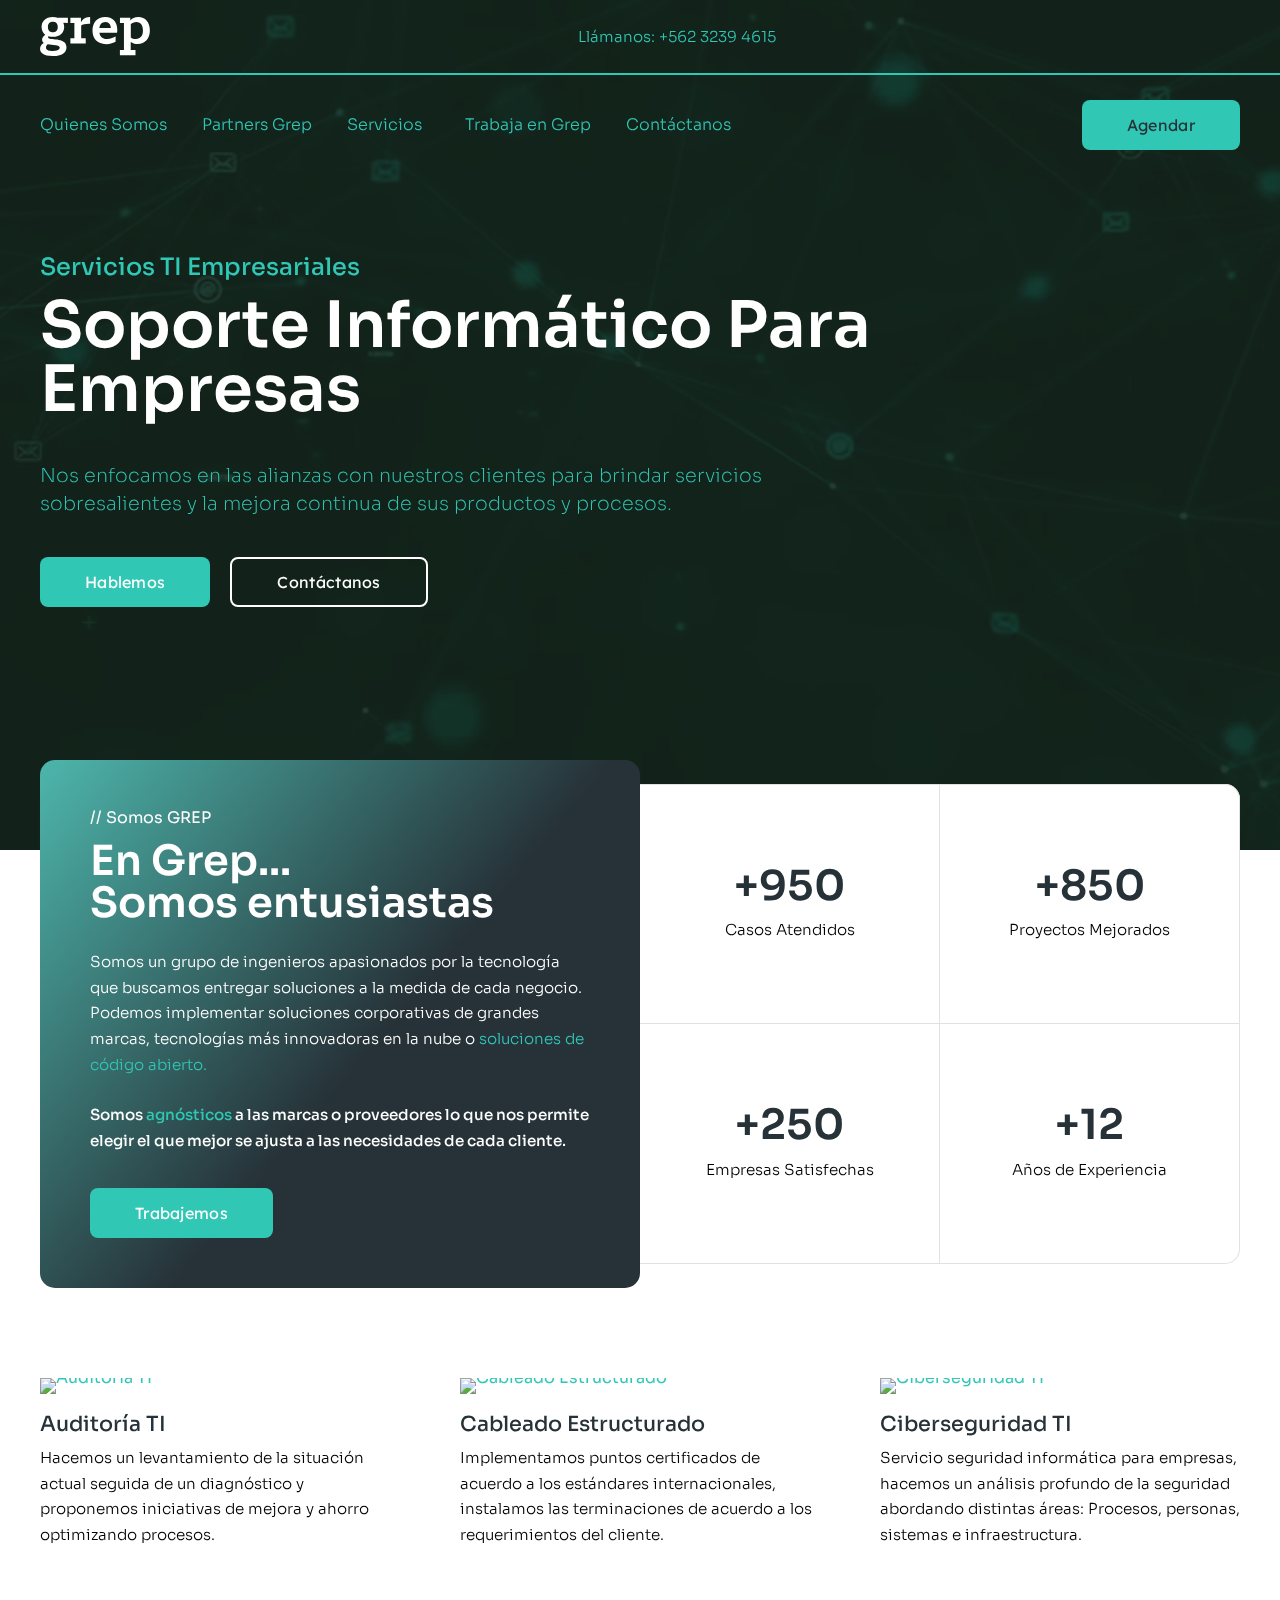
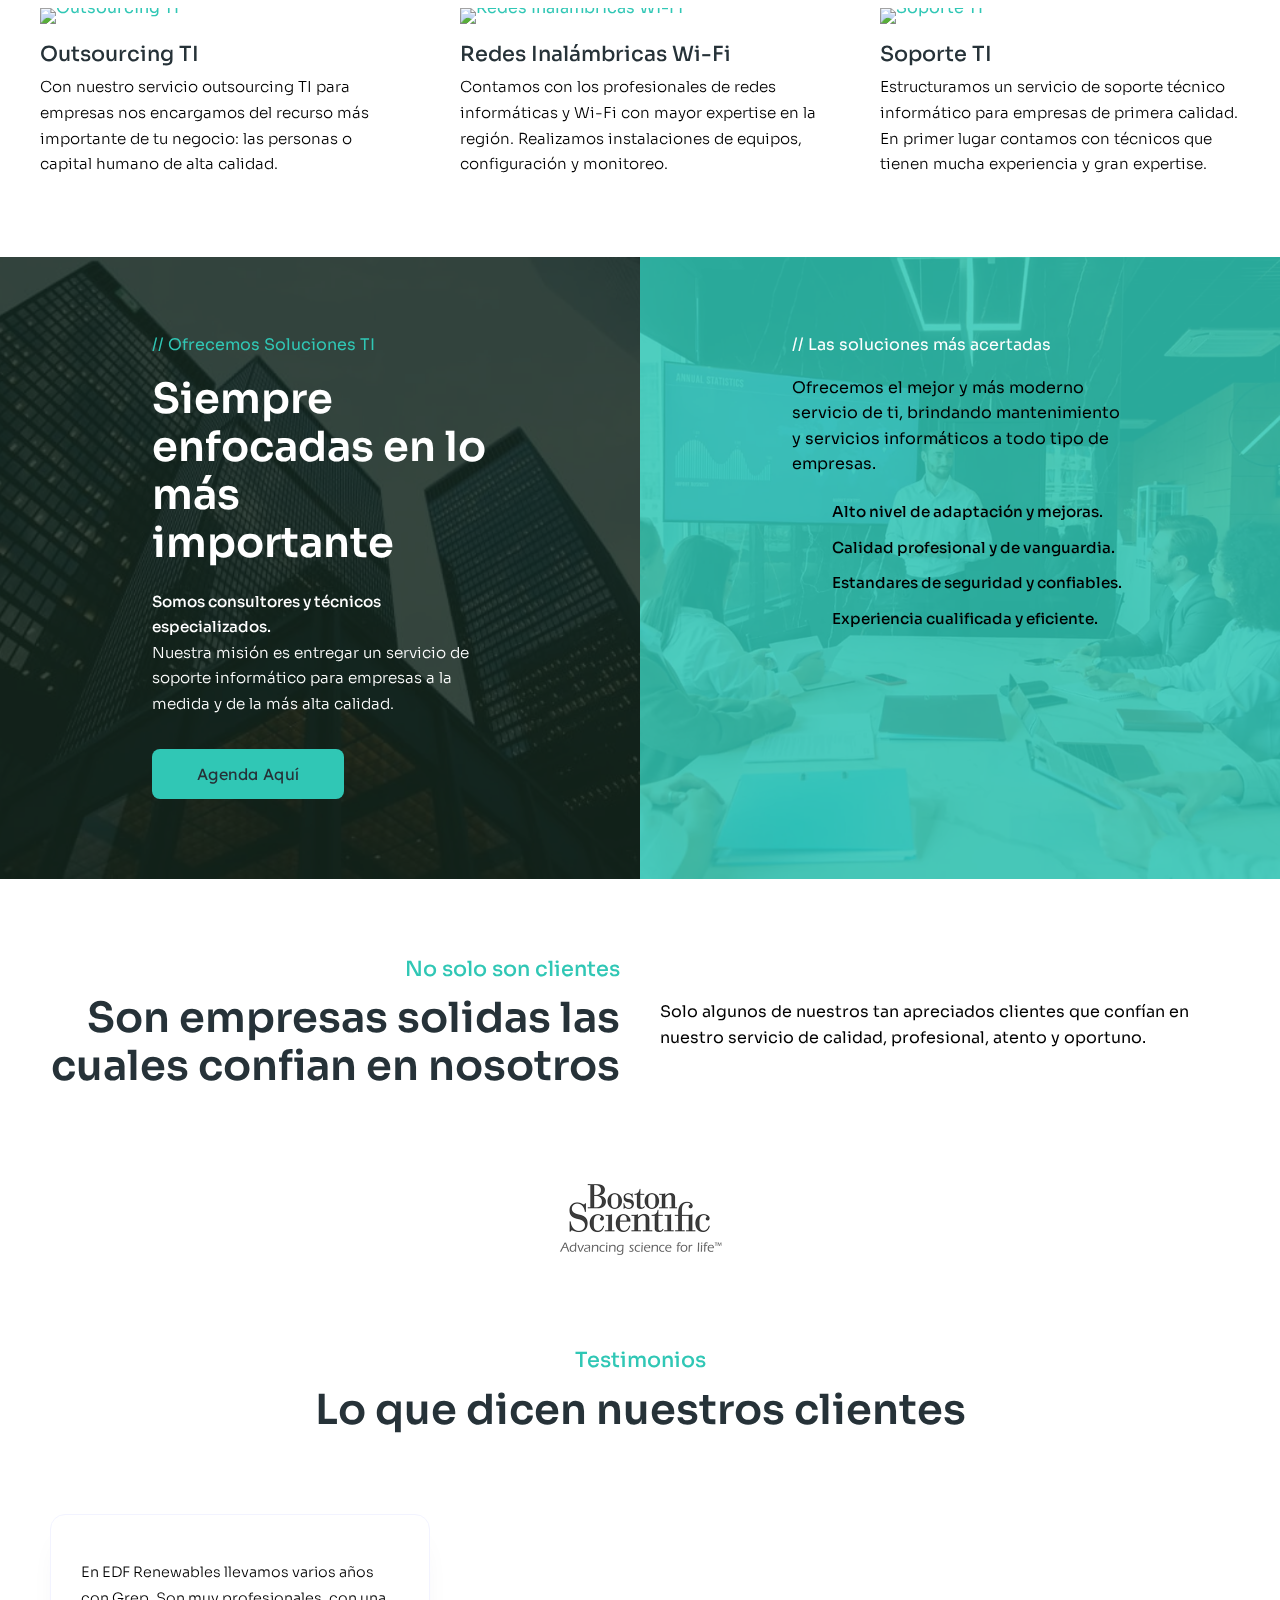
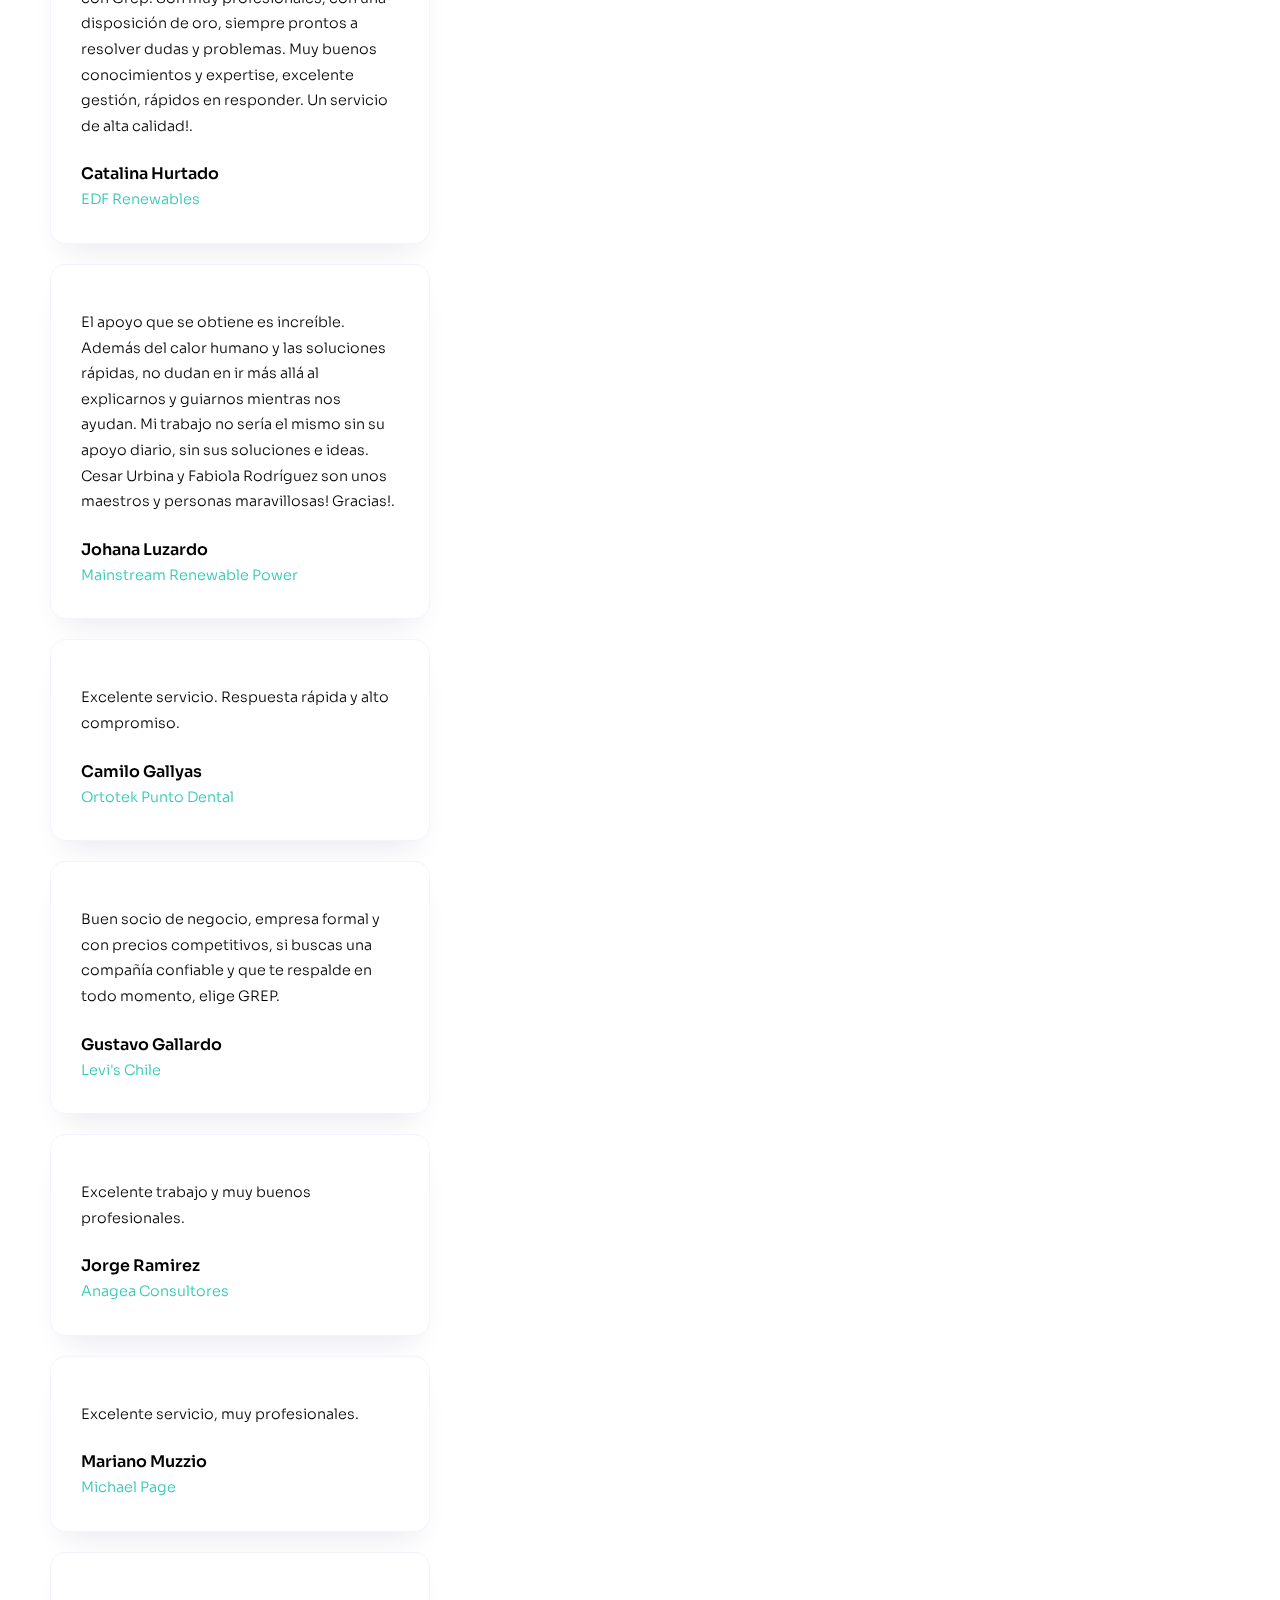
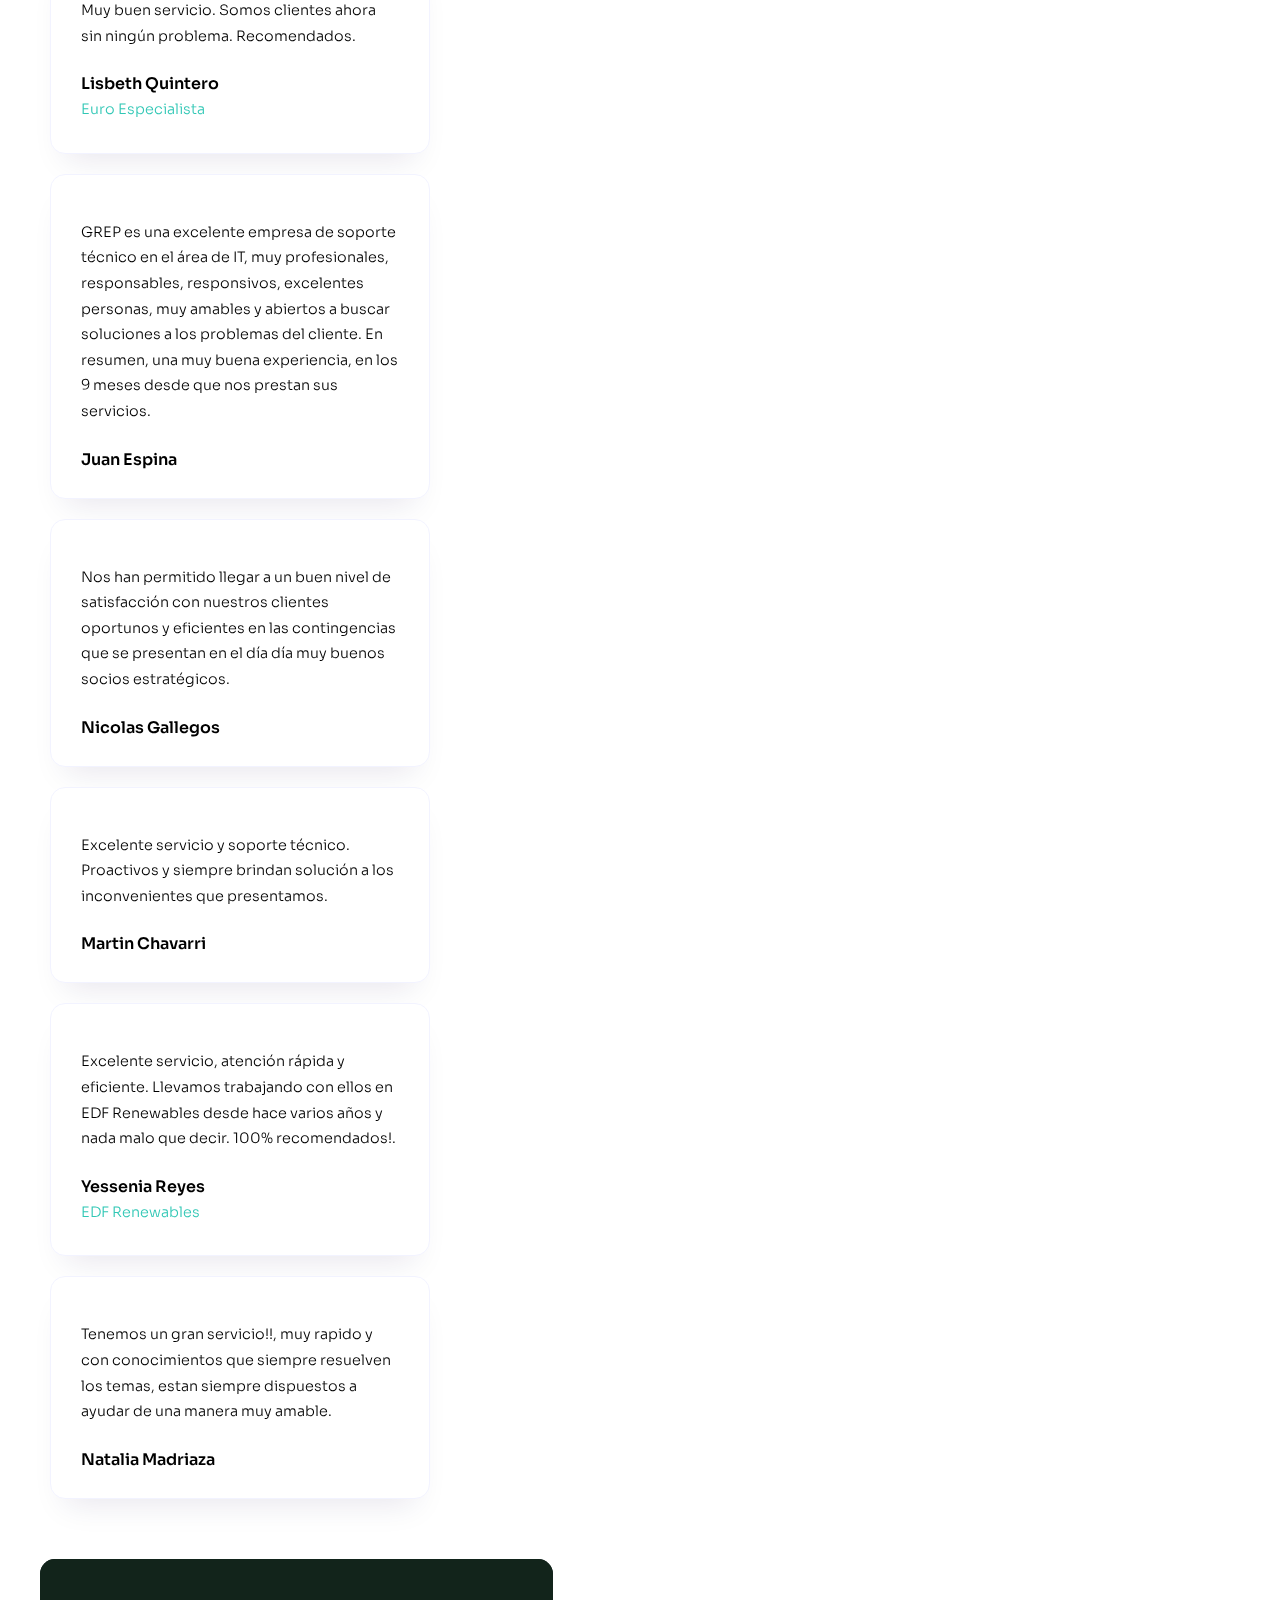
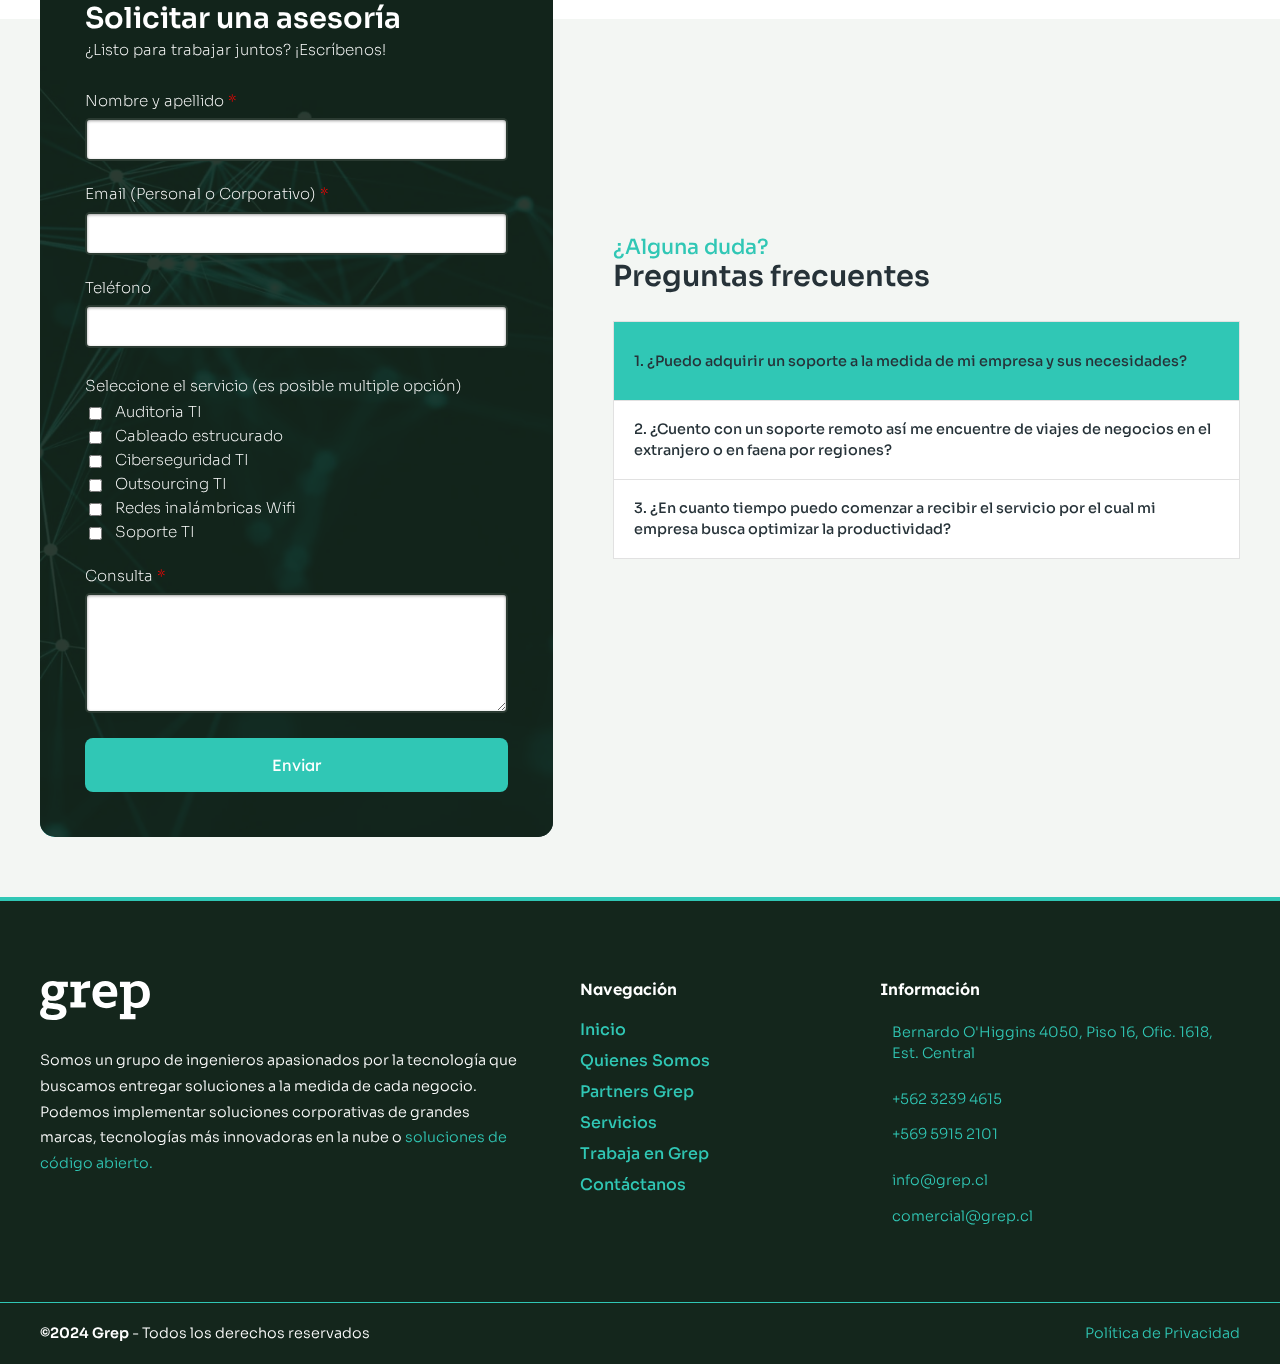
==== index.html @ 0ece396f "Test navbar mob" ====
<!DOCTYPE html>
<html lang="es">

<head>
  <meta charset="UTF-8">
  <meta name="viewport" content="width=device-width, initial-scale=1.0">
  <title>Grep - Servicios TI | Soporte informático para empresas</title>
  <meta name="description" content="">
  <meta name="keywords" content="">
  <link rel="icon" href="./img/favico.png" type="image/x-icon">
  <link rel="shortcut icon" href="./img/favico.png" type="image/x-icon">
  <!-- font-awesome-cdn -->
  <link rel="stylesheet" href="https://cdnjs.cloudflare.com/ajax/libs/font-awesome/6.5.2/css/all.min.css"
    integrity="sha512-SnH5WK+bZxgPHs44uWIX+LLJAJ9/2PkPKZ5QiAj6Ta86w+fsb2TkcmfRyVX3pBnMFcV7oQPJkl9QevSCWr3W6A=="
    crossorigin="anonymous" referrerpolicy="no-referrer" />
  <!-- purecounter-cdn -->
  <script src="https://cdn.jsdelivr.net/npm/@srexi/purecounterjs/dist/purecounter_vanilla.js"></script>
  <!-- swiper-cdn -->
  <link rel="stylesheet" href="https://cdn.jsdelivr.net/npm/swiper@11/swiper-bundle.min.css" />
  <script src="https://cdn.jsdelivr.net/npm/swiper@11/swiper-bundle.min.js"></script>
  <!-- css -->
  <link rel="stylesheet" href="./style/style.css">
  <!-- Cascading grid layout library -->
  <script defer src="./js/masonry.pkgd.min.js"></script>
  <!-- script -->
  <script defer src="./js/script.js"></script>
</head>

<body>
  <div class="nav-bar-wrapper-mobile">
    <div class="nav-bar-row-a">
      <div class="nav-bar-row-subwrapper">
        <a class="header-logo-wrapper" href="./index.html"><img class="header-logo-img" src="./img/logo-grep-w.svg" alt="logo grep"></a>
        <button class="hamb-link" onclick="toggleNavBar(this)">
          <i class="fa-solid fa-bars"></i>
        </button>
        <script type="text/javascript" src="./js/navbar.js"></script>
      </div>
      <nav id="navbarMobDeploy" class="nav-mob-deploy">
        <ul>
          <li><a class="activo" href="./index.html">Inicio</a></li>
          <li><a href="./nosotros.html">Quienes somos</a></li>
          <li><a href="./terminal.html">Terminal</a></li>
          <li><a href="./tecnologia.html">Tecnología</a></li>
          <li><a href="./servicios.html">Servicios</a></li>
          <li><a href="./clientes.html">Clientes</a></li>
          <li><a href="./contacto.html">Contacto</a></li>
        </ul>
      </nav>
    </div>
  </div>
  <div class="hero-main-bg">
    <div class="nav-bar-wrapper-desktop">
      <div class="nav-bar-row-a">
        <div class="nav-bar-row-subwrapper">
          <a class="header-logo-wrapper" href="./index.html"><img class="header-logo-img" src="./img/logo-grep-w.svg"
              alt="logo grep"></a>
          <p>Llámanos: <a href="tel:+56232394615">+562 3239 4615</a> </p>
          <div class="social-icons-wrapper">
            <a class="icon-link" href="#"><i class="social-icon-a fa-brands fa-linkedin"></i></a>
            <a class="icon-link" href="#"><i class="social-icon-a fa-brands fa-instagram"></i></a>
            <a class="icon-link" href="#"><i class="social-icon-a fa-brands fa-whatsapp"></i></a>
          </div>
        </div>
      </div>
      <div class="nav-bar-row-b">
        <ul class="nav-list">
          <li class="nav-list-item"><a class="nav-list-link" href="#">Quienes Somos</a></li>
          <li class="nav-list-item"><a class="nav-list-link" href="#">Partners Grep</a></li>
          <li class="nav-list-item dropdown">
            <a class="nav-list-link" href="#">Servicios<i class="chevron-down-ico fa-solid fa-chevron-down"></i></a>
            <div class="dropdown-content">
              <a href="#">Auditoría TI</a>
              <a href="#">Cableado Esructurado</a>
              <a href="#">Outsourcing TI</a>
              <a href="#">Redes Inalámbricas Wi-Fi</a>
              <a href="#">Soporte TI</a>
              <a href="#">Seguridad TI</a>
            </div>
          </li>
          <li class="nav-list-item"><a class="nav-list-link" href="#">Trabaja en Grep</a></li>
          <li class="nav-list-item"><a class="nav-list-link" href="#">Contáctanos</a></li>
        </ul>
        <a class="button-a" href="">Agendar</a>
      </div>
    </div>
    <div class="hero-container">
      <div class="hero-content">
        <div class="title-wrapper">
          <h3 class="h3-hero-subtitle">Servicios TI Empresariales</h3>
          <h1 class="h1-hero-title">Soporte informático para empresas</h1>
        </div>
        <p class="p-hero-text">Nos enfocamos en las alianzas con nuestros clientes para brindar servicios sobresalientes
          y la mejora continua de sus productos y procesos.</p>
        <div class="hero-buttons-wrapper">
          <a class="button-b" href="#">Hablemos</a>
          <a class="button-ghost-w" href="#">Contáctanos</a>
        </div>
      </div>
    </div>
  </div>
  <div class="post-header-container">
    <div class="post-header-wrapper">
      <div class="post-header-left">
        <div class="title-wrapper">
          <h4 class="h4-white">// Somos GREP</h4>
          <h2 class="h2-white">En Grep...<br>Somos entusiastas</h2>
        </div>
        <p class="p-white">Somos un grupo de ingenieros apasionados por la tecnología que buscamos entregar soluciones a
          la medida de cada negocio. Podemos implementar soluciones corporativas de grandes marcas, tecnologías más
          innovadoras en la nube o <a href="https://es.wikipedia.org/wiki/C%C3%B3digo_abierto">soluciones de código
            abierto.</a></p>
        <p class="p-white p-bold">Somos <a href="https://es.wikipedia.org/wiki/Agnosticismo">agnósticos</a> a las marcas
          o proveedores lo que nos permite elegir el que mejor se ajusta a las necesidades de cada cliente.</p>
        <a class="button-b button-fix-margin" href="#">Trabajemos</a>
      </div>
      <div class="post-header-right-grid">
        <div class="post-header-right-item">
          <div class="counter-wrapper">
            <h2>+</h2>
            <h2 class="counter-casos">950</h2>
          </div>
          <p>Casos Atendidos</p>
        </div>
        <div class="post-header-right-item">
          <div class="counter-wrapper">
            <h2>+</h2>
            <h2 class="counter-proyectos">850</h2>
          </div>
          <p>Proyectos Mejorados</p>
        </div>
        <div class="post-header-right-item">
          <div class="counter-wrapper">
            <h2>+</h2>
            <h2 class="counter-empresas">250</h2>
          </div>
          <p>Empresas Satisfechas</p>
        </div>
        <div class="post-header-right-item">
          <div class="counter-wrapper">
            <h2>+</h2>
            <h2 class="counter-anos">12</h2>
          </div>
          <p>Años de Experiencia</p>
        </div>
      </div>
    </div>
  </div>
  <div class="base-container">
    <div class="three-col-services-grid">
      <!-- Auditoría TI -->
      <div class="three-col-card">
        <a class="img-link" href="#"><img class="tree-col-img" src="https://placehold.co/600x400@2x.png"
            alt="Auditoria TI"></a>
        <div class="three-col-card-content">
          <a class="h3-link" href="#">
            <h3>Auditoría TI</h3>
          </a>
          <p>Hacemos un levantamiento de la situación actual seguida de un diagnóstico y proponemos iniciativas de
            mejora
            y ahorro optimizando procesos.</p>
        </div>
      </div>
      <!-- Cableado Estructurado -->
      <div class="three-col-card">
        <a class="img-link" href="#"><img class="tree-col-img" src="https://placehold.co/600x400@2x.png"
            alt="Cableado Estructurado"></a>
        <div class="three-col-card-content">
          <a class="h3-link" href="#">
            <h3>Cableado Estructurado</h3>
          </a>
          <p>Implementamos puntos certificados de acuerdo a los estándares internacionales, instalamos las terminaciones
            de acuerdo a los requerimientos del cliente.</p>
        </div>
      </div>
      <!-- Ciberseguridad TI -->
      <div class="three-col-card">
        <a class="img-link" href="#"><img class="tree-col-img" src="https://placehold.co/600x400@2x.png"
            alt="Ciberseguridad TI"></a>
        <div class="three-col-card-content">
          <a class="h3-link" href="#">
            <h3>Ciberseguridad TI</h3>
          </a>
          <p>Servicio seguridad informática para empresas, hacemos un análisis profundo de la seguridad abordando
            distintas áreas: Procesos, personas, sistemas e infraestructura.</p>
        </div>
      </div>
      <!-- Outsourcing TI -->
      <div class="three-col-card">
        <a class="img-link" href="#"><img class="tree-col-img" src="https://placehold.co/600x400@2x.png"
            alt="Outsourcing TI"></a>
        <div class="three-col-card-content">
          <a class="h3-link" href="#">
            <h3>Outsourcing TI</h3>
          </a>
          <p>Con nuestro servicio outsourcing TI para empresas nos encargamos del recurso más importante de tu negocio:
            las personas o capital humano de alta calidad.</p>
        </div>
      </div>
      <!-- Redes Inalámbricas Wi-Fi -->
      <div class="three-col-card">
        <a class="img-link" href="#"><img class="tree-col-img" src="https://placehold.co/600x400@2x.png"
            alt="Redes Inalámbricas Wi-Fi"></a>
        <div class="three-col-card-content">
          <a class="h3-link" href="#">
            <h3>Redes Inalámbricas Wi-Fi</h3>
          </a>
          <p>Contamos con los profesionales de redes informáticas y Wi-Fi con mayor expertise en la región. Realizamos
            instalaciones de equipos, configuración y monitoreo.</p>
        </div>
      </div>
      <!-- Soporte TI -->
      <div class="three-col-card">
        <a class="img-link" href="#"><img class="tree-col-img" src="https://placehold.co/600x400@2x.png"
            alt="Soporte TI"></a>
        <div class="three-col-card-content">
          <a class="h3-link" href="#">
            <h3>Soporte TI</h3>
          </a>
          <p>Estructuramos un servicio de soporte técnico informático para empresas de primera calidad. En primer lugar
            contamos con técnicos que tienen mucha experiencia y gran expertise.</p>
        </div>
      </div>
    </div>
  </div>
  <div class="wide-section-container separator-updn">
    <div class="wide-section-item wide-sec-bg-a">
      <div class="wide-section-int-wrapper wide-sec-bg-color-a">
        <div class="wide-section-content-wrapper">
          <h4 class="h4-primary">// Ofrecemos Soluciones TI</h4>
          <h2 class="h2-white h2-two-lines">Siempre enfocadas en lo más importante</h2>
          <div class="wide-sec-p-wrapper">
            <p class="p-white p-bold">Somos consultores y técnicos especializados.</p>
            <p class="p-white">Nuestra misión es entregar un servicio de soporte informático para empresas a la medida y
              de la más alta calidad.</p>
          </div>
          <a class="button-a button-fix-margin" href="#">Agenda Aquí</a>
        </div>
      </div>
    </div>
    <div class="wide-section-item wide-sec-bg-b">
      <div class="wide-section-int-wrapper wide-sec-bg-color-b">
        <div class="wide-section-content-wrapper">
          <h4 class="h4-white">// Las soluciones más acertadas</h4>
          <h4 class="h4-two-lines">Ofrecemos el mejor y más moderno servicio de ti, brindando mantenimiento y servicios
            informáticos a todo
            tipo de empresas.</h4>
          <div class="list-icon-wide-sec-wrapper">
            <ul class="icon-list-wide-sec">
              <li><i class="fa-solid fa-arrow-trend-up"></i>Alto nivel de adaptación y mejoras.</li>
              <li><i class="fa-regular fa-square-check"></i>Calidad profesional y de vanguardia.</li>
              <li><i class="fa-solid fa-shield-halved"></i>Estandares de seguridad y confiables.</li>
              <li><i class="fa-solid fa-graduation-cap"></i>Experiencia cualificada y eficiente.</li>
            </ul>
          </div>
        </div>
      </div>
    </div>
  </div>
  <div class="base-container">
    <div class="title-two-col-grid">
      <div class="title-two-col-item">
        <h3 class="h3-primary">No solo son clientes</h3>
        <h2 class="h2-two-lines">Son empresas solidas las cuales confian en nosotros</h2>
      </div>
      <h4 class="h4-two-lines">Solo algunos de nuestros tan apreciados clientes que confían en nuestro servicio de
        calidad, profesional, atento y oportuno.</h4>
    </div>
    <div class="clients-carousel-wrapper">
      <div class="swiper">
        <div class="swiper-wrapper">
          <div class="swiper-slide"><a href="https://www.bostonscientific.com/es-CL/home.html" target="_blank"><img
                class="logo-carousel" src="./img/boston-scientific-logo.webp" alt="boston scientific logo"></a></div>
          <div class="swiper-slide"><a href="https://chile.edf.com/es" target="_blank"><img class="logo-carousel"
                src="./img/edf-logo.webp" alt="edf logo"></a></div>
          <div class="swiper-slide"><a href="https://www.beetrack.com/" target="_blank"><img class="logo-carousel"
                src="./img/dispatch-track-logo.webp" alt="dispatch track logo"></a></div>
          <div class="swiper-slide"><a href="https://ri.grupobiotoscana.com/" target="_blank"><img class="logo-carousel"
                src="./img/grupo-biotoscana-logo.webp" alt="grupo biotoscana logo"></a></div>
          <div class="swiper-slide"><a href="https://mainstreamrp.cl/" target="_blank"><img class="logo-carousel"
                src="./img/mainstream-logo.webp" alt="mainstream logo"></a></div>
          <div class="swiper-slide"><a href="https://www.michaelpage.cl/" target="_blank"><img class="logo-carousel"
                src="./img/michael-page-logo.webp" alt="michael page logo"></a></div>
          <div class="swiper-slide"><a href="https://www.ortotek.cl/" target="_blank"><img class="logo-carousel"
                src="./img/ortotek-logo.webp" alt="ortotek logo"></a></div>
          <div class="swiper-slide"><a href="https://www.petco.cl/" target="_blank"><img class="logo-carousel"
                src="./img/petco-logo.webp" alt="petco logo"></a></div>
        </div>
        <div class="custom-button custom-prev-button"><i class="fas fa-chevron-left"></i></div>
        <div class="custom-button custom-next-button"><i class="fas fa-chevron-right"></i></div>
      </div>
    </div>
    <div class="title-one-col-wrapper separator-dn">
      <h3 class="h3-primary">Testimonios</h3>
      <h2 class="h2-two-lines">Lo que dicen nuestros clientes</h2>
    </div>
    <div class="testimonials-grid separator-dn-spec">
      <div class="testimonials-grid-item">
        <i class="fa-solid fa-quote-right"></i>
        <p>En EDF Renewables llevamos varios años con Grep. Son muy profesionales, con una disposición de oro, siempre
          prontos a resolver dudas y problemas. Muy buenos conocimientos y expertise, excelente gestión, rápidos en
          responder. Un servicio de alta calidad!.</p>
        <div class="testimonial-name">
          <h4 class="h4-bold">Catalina Hurtado</h4>
          <p class="p-primary">EDF Renewables</p>
        </div>
      </div>
      <div class="testimonials-grid-item">
        <i class="fa-solid fa-quote-right"></i>
        <p>El apoyo que se obtiene es increíble. Además del calor humano y las soluciones rápidas, no dudan en ir más
          allá al explicarnos y guiarnos mientras nos ayudan. Mi trabajo no sería el mismo sin su apoyo diario, sin sus
          soluciones e ideas. Cesar Urbina y Fabiola Rodríguez son unos maestros y personas maravillosas! Gracias!.</p>
        <div class="testimonial-name">
          <h4 class="h4-bold">Johana Luzardo</h4>
          <p class="p-primary">Mainstream Renewable Power</p>
        </div>
      </div>
      <div class="testimonials-grid-item">
        <i class="fa-solid fa-quote-right"></i>
        <p>Excelente servicio. Respuesta rápida y alto compromiso.</p>
        <div class="testimonial-name">
          <h4 class="h4-bold">Camilo Gallyas</h4>
          <p class="p-primary">Ortotek Punto Dental</p>
        </div>
      </div>
      <div class="testimonials-grid-item">
        <i class="fa-solid fa-quote-right"></i>
        <p>Buen socio de negocio, empresa formal y con precios competitivos, si buscas una compañía confiable y que te
          respalde en todo momento, elige GREP.</p>
        <div class="testimonial-name">
          <h4 class="h4-bold">Gustavo Gallardo</h4>
          <p class="p-primary">Levi's Chile</p>
        </div>
      </div>
      <div class="testimonials-grid-item">
        <i class="fa-solid fa-quote-right"></i>
        <p>Excelente trabajo y muy buenos profesionales.</p>
        <div class="testimonial-name">
          <h4 class="h4-bold">Jorge Ramirez</h4>
          <p class="p-primary">Anagea Consultores</p>
        </div>
      </div>
      <div class="testimonials-grid-item">
        <i class="fa-solid fa-quote-right"></i>
        <p>Excelente servicio, muy profesionales.</p>
        <div class="testimonial-name">
          <h4 class="h4-bold">Mariano Muzzio</h4>
          <p class="p-primary">Michael Page</p>
        </div>
      </div>
      <div class="testimonials-grid-item">
        <i class="fa-solid fa-quote-right"></i>
        <p>Muy buen servicio. Somos clientes ahora sin ningún problema. Recomendados.</p>
        <div class="testimonial-name">
          <h4 class="h4-bold">Lisbeth Quintero</h4>
          <p class="p-primary">Euro Especialista</p>
        </div>
      </div>
      <div class="testimonials-grid-item">
        <i class="fa-solid fa-quote-right"></i>
        <p>GREP es una excelente empresa de soporte técnico en el área de IT, muy profesionales, responsables,
          responsivos, excelentes personas, muy amables y abiertos a buscar soluciones a los problemas del cliente. En
          resumen, una muy buena experiencia, en los 9 meses desde que nos prestan sus servicios.</p>
        <div class="testimonial-name">
          <h4 class="h4-bold">Juan Espina</h4>
        </div>
      </div>
      <div class="testimonials-grid-item">
        <i class="fa-solid fa-quote-right"></i>
        <p>Nos han permitido llegar a un buen nivel de satisfacción con nuestros clientes oportunos y eficientes en las
          contingencias que se presentan en el día día muy buenos socios estratégicos.</p>
        <div class="testimonial-name">
          <h4 class="h4-bold">Nicolas Gallegos</h4>
        </div>
      </div>
      <div class="testimonials-grid-item">
        <i class="fa-solid fa-quote-right"></i>
        <p>Excelente servicio y soporte técnico. Proactivos y siempre brindan solución a los inconvenientes que
          presentamos.</p>
        <div class="testimonial-name">
          <h4 class="h4-bold">Martin Chavarri</h4>
        </div>
      </div>
      <div class="testimonials-grid-item">
        <i class="fa-solid fa-quote-right"></i>
        <p>Excelente servicio, atención rápida y eficiente. Llevamos trabajando con ellos en EDF Renewables desde hace
          varios años y nada malo que decir. 100% recomendados!.</p>
        <div class="testimonial-name">
          <h4 class="h4-bold">Yessenia Reyes</h4>
          <p class="p-primary">EDF Renewables</p>
        </div>
      </div>
      <div class="testimonials-grid-item">
        <i class="fa-solid fa-quote-right"></i>
        <p>Tenemos un gran servicio!!, muy rapido y con conocimientos que siempre resuelven los temas, estan siempre
          dispuestos a ayudar de una manera muy amable.</p>
        <div class="testimonial-name">
          <h4 class="h4-bold">Natalia Madriaza</h4>
        </div>
      </div>
      <!-- <div class="testimonials-grid-item">
        <i class="fa-solid fa-quote-right"></i>
        <p>Hola! Tengo la suerte de trabajar con parte del equipo GREP en EDF Renewables y creo que es importante destacar la calidad tanto en el trabajo como la calidad humana., esta última marca la diferencia fulll. Saludos!.</p>
        <div class="testimonial-name">
          <h4 class="h4-bold">Nicole Galdames</h4>
          <p class="p-primary">EDF Renewables</p>
        </div>
      </div>
      <div class="testimonials-grid-item">
        <i class="fa-solid fa-quote-right"></i>
        <p>César Urbina ha sido de gran ayuda para nosotros, su entusiasmo y ganas de aprender acerca de Dynamics 365 ha sido de gran apoyo.</p>
        <div class="testimonial-name">
          <h4 class="h4-bold">Gabriela Jara</h4>
        </div>
      </div>
      <div class="testimonials-grid-item">
        <i class="fa-solid fa-quote-right"></i>
        <p>Servicio muy bueno y con rápido tiempo de repuesta.</p>
        <div class="testimonial-name">
          <h4 class="h4-bold">Sebastian Kriz</h4>
        </div>
      </div>
      <div class="testimonials-grid-item">
        <i class="fa-solid fa-quote-right"></i>
        <p>Soy colaboradora de EDF, tenemos un excelente servicio, siempre de muy buena disposición a ayudarnos y a resolver nuestros problemas técnicos. Gracias.</p>
        <div class="testimonial-name">
          <h4 class="h4-bold">Isabel Quinones</h4>
          <p class="p-primary">EDF Renewables</p>
        </div>
      </div>
      <div class="testimonials-grid-item">
        <i class="fa-solid fa-quote-right"></i>
        <p>Responbles y comprometidos con los clientes.</p>
        <div class="testimonial-name">
          <h4 class="h4-bold">Gledimar Montilla</h4>
        </div>
      </div>
      <div class="testimonials-grid-item">
        <i class="fa-solid fa-quote-right"></i>
        <p>Buen servicio, rapido y grata atencion.</p>
        <div class="testimonial-name">
          <h4 class="h4-bold">Yesica Silva</h4>
        </div>
      </div> -->
    </div>
  </div>
  <div class="gray-container">
    <div class="base-container-rel">
      <div class="contact-main-wrapper">
        <div class="contact-wrapper">
          <div class="contact-inner-wrapper">
            <div class="contact-form-title">
              <h2 class="h2-form-title">Solicitar una asesoría</h2>
              <p>¿Listo para trabajar juntos? ¡Escríbenos!</p>
            </div>
            <form id="indexForm" action="">
              <div class="field-wrapper">
                <label for="nombreApellidoField">Nombre y apellido <span class="span-red">*</span></label>
                <input type="text" name="nombre-apellido" id="nombreApellidoField">
              </div>
              <div class="field-wrapper">
                <label for="emailField">Email (Personal o Corporativo) <span class="span-red">*</span></label>
                <input type="text" name="email" id="emailField">
              </div>
              <div class="field-wrapper">
                <label for="telefonoField">Teléfono</label>
                <input type="text" name="telefono" id="telefonoField">
              </div>
              <div class="checkbox-main-wrapper">
                <p>Seleccione el servicio (es posible multiple opción)</p>
                <div class="checkbox-wrapper">
                  <input type="checkbox" value="Auditora TI" name="tipo-servicio" id="formServicio1">
                  <label for="formServicio1">Auditoria TI</label>
                </div>
                <div class="checkbox-wrapper">
                  <input type="checkbox" value="Cableado estrucurado" name="tipo-servicio" id="formServicio2">
                  <label for="formServicio2">Cableado estrucurado</label>
                </div>
                <div class="checkbox-wrapper">
                  <input type="checkbox" value="Ciberseguridad TI" name="tipo-servicio" id="formServicio3">
                  <label for="formServicio3">Ciberseguridad TI</label>
                </div>
                <div class="checkbox-wrapper">
                  <input type="checkbox" value="Ciberseguridad TI" name="tipo-servicio" id="formServicio4">
                  <label for="formServicio4">Outsourcing TI</label>
                </div>
                <div class="checkbox-wrapper">
                  <input type="checkbox" value="Redes inalámbricas Wifi" name="tipo-servicio" id="formServicio5">
                  <label for="formServicio5">Redes inalámbricas Wifi</label>
                </div>
                <div class="checkbox-wrapper">
                  <input type="checkbox" value="Soporte TI" name="tipo-servicio" id="formServicio6">
                  <label for="formServicio6">Soporte TI</label>
                </div>
              </div>
              <div class="field-wrapper">
                <label for="consultaField">Consulta <span class="span-red">*</span></label>
                <textarea id="consultaField" name="mensaje" rows="5"></textarea>
              </div>
              <input type="submit" value="Enviar" class="form-button">
            </form>
          </div>
        </div>
        <div class="faq-wrapper">
          <div class="faq-title-wrapper">
            <h3 class="h3-primary">¿Alguna duda? </h3>
            <h2 class="h2-form-title">Preguntas frecuentes</h2>
          </div>
          <div class="acordeon-wrapper">
            <button class="acordion-item acordion-active"><span>1. ¿Puedo adquirir un soporte a la medida de mi empresa
                y sus necesidades?</span></button>
            <div class="panel">
              <div class="panel-content">
                <p>Por supuesto, tenemos servicios ajustados a las necesidades y tamaño de casi toda empresa, desde bolsas de soporte personalizadas, hasta asignación permanente de soporte recurrente mensual, ¿Qué esperas? llena el formulario de contacto o llámanos para recibir una asesoría al respecto.</p>
              </div>
            </div>
            <button class="acordion-item"><span>2. ¿Cuento con un soporte remoto así me encuentre de viajes de negocios
                en el extranjero o en faena por regiones?</span></button>
            <div class="panel">
              <div class="panel-content">
                <p>Claro que sí, siempre y cuando dispongamos de una coordinación de ambas partes ajustando los tiempos podemos atentarle de manera remota, contamos con un equipo de profesionales especializados en diferentes áreas de soporte microinformático, redes y comunicaciones, asistencia a software, y mucho más, si tienes más dudas no pierdas tiempo y contáctanos para recibir una asesoría gratuita de como podemos ayudarte a ser mas productivo en tu negocio.</p>
              </div>
            </div>
            <button class="acordion-item"><span>3. ¿En cuanto tiempo puedo comenzar a recibir el servicio por el cual mi
                empresa busca optimizar la productividad?</span></button>
            <div class="panel panel-last">
              <div class="panel-content">
                <p>Justo desde el momento que aceptes la propuesta de servicios, podrás contar con un equipo de profesionales enfocados en resolver la menor incidencia ocurrida enmarcada en los términos de prestación del servicio acordados entre ambas partes, recuerda concretar todas las dudas al respecto sobre esos términos con nuestra área comercial de negocios.</p>
              </div>
            </div>
          </div>
        </div>
      </div>
    </div>
  </div>
  <div class="footer-main-bg">
    <div class="footer-grid-container">
      <div class="footer-col-item">
        <a class="footer-logo-wrapper" href="./index.html"><img class="logo-img-footer" src="./img/logo-grep-w.svg" alt="logo grep"></a>
        <p class="p-white">Somos un grupo de ingenieros apasionados por la tecnología que buscamos entregar soluciones a
          la medida de cada negocio. Podemos implementar soluciones corporativas de grandes marcas, tecnologías más
          innovadoras en la nube o <a href="https://es.wikipedia.org/wiki/C%C3%B3digo_abierto">soluciones de código
            abierto.</a></p>
        <div class="social-icons-wrapper-footer">
          <a class="icon-link-footer" href="#"><i class="social-icon-b fa-brands fa-linkedin"></i></a>
          <a class="icon-link-footer" href="#"><i class="social-icon-b fa-brands fa-instagram"></i></a>
          <a class="icon-link-footer" href="#"><i class="social-icon-b fa-brands fa-whatsapp"></i></a>
        </div>
      </div>
      <div class="footer-col-item">
        <h4>Navegación</h4>
        <ul>
          <li><a class="nav-footer-link" href="#">Inicio</a></li>
          <li><a class="nav-footer-link" href="#">Quienes Somos</a></li>
          <li><a class="nav-footer-link" href="#">Partners Grep</a></li>
          <li><a class="nav-footer-link" href="#">Servicios</a></li>
          <li><a class="nav-footer-link" href="#">Trabaja en Grep</a></li>
          <li><a class="nav-footer-link" href="#">Contáctanos</a></li>
        </ul>
      </div>
      <div class="footer-col-item">
        <h4>Información</h4>
        <div class="footer-col-subitem">
          <ul>
            <li><i class="fa-solid fa-location-dot"></i><a href="https://maps.app.goo.gl/q7LzLLrk74u7gDJ29">Bernardo O'Higgins 4050, Piso 16, Ofic. 1618, Est. Central</a></li>
          </ul>
          <ul>
            <li><i class="fa-solid fa-phone"></i><a href="tel:+56232394615">+562 3239 4615</a></li>
            <li><i class="fa-solid fa-mobile-screen-button"></i><a href="tel:+56959152101">+569 5915 2101</a></li>
          </ul>
          <ul>
            <li><i class="fa-solid fa-envelope"></i><a href="mailto:info@grep.cl">info@grep.cl</a></li>
            <li><i class="fa-solid fa-envelope"></i><a href="mailto:comercial@grep.cl">comercial@grep.cl</a></li>
          </ul>
        </div>
      </div>
    </div>
    <div class="subfooter-main-bg">
      <div class="subfooter-container">
        <p class="p-white"><span>©2024 Grep</span> - Todos los derechos reservados </p>
        <a href="#">Política de Privacidad</a>
      </div>
    </div>
  </div>
</body>
</html>
---- style/style.css ----
@import"https://fonts.googleapis.com/css2?family=Lexend:wght@100..900&family=Sora:wght@100..800&display=swap";*,*:before,*:after{box-sizing:border-box}html,body,div,span,object,iframe,figure,h1,h2,h3,h4,h5,h6,p,blockquote,pre,a,code,em,img,small,strike,strong,sub,sup,tt,b,u,i,ol,ul,li,fieldset,form,label,table,caption,tbody,tfoot,thead,tr,th,td,main,canvas,embed,footer,header,nav,section,video{margin:0;padding:0;border:0;font-size:100%;font:inherit;vertical-align:baseline;text-rendering:optimizeLegibility;-webkit-font-smoothing:antialiased;text-size-adjust:none}footer,header,nav,section,main{display:block}body{line-height:1}ol,ul{list-style:none}blockquote,q{quotes:none}blockquote:before,blockquote:after,q:before,q:after{content:"";content:none}table{border-collapse:collapse;border-spacing:0}h1{font-family:"Sora",sans-serif;font-size:4rem;line-height:4rem;font-weight:600;text-transform:capitalize;color:#263238}h1.h1-hero-title{color:#fff}h2{font-family:"Sora",sans-serif;font-size:2.6rem;line-height:2.6rem;font-weight:600;color:#263238}h2.h2-white{color:#fff;font-weight:600}h2.h2-two-lines{line-height:3rem}h2.h2-form-title{font-size:1.8rem;line-height:1.8rem}h3{font-family:"Sora",sans-serif;font-size:1.3rem;line-height:1.3rem;font-weight:500}h3.h3-primary{color:#30c7b5}h3.h3-hero-subtitle{color:#30c7b5;font-size:1.5rem;line-height:1.5rem;font-weight:500}h4{font-family:"Sora",sans-serif;font-size:1rem;line-height:1rem;font-weight:400}h4.h4-white{color:#fff}h4.h4-primary{color:#30c7b5}h4.h4-two-lines{line-height:1.6rem}h4.h4-bold{font-weight:600}p{font-family:"Sora",sans-serif;font-size:.95rem;line-height:1.6rem;font-weight:300}p.p-hero-text{color:#30c7b5;font-family:"Sora",sans-serif;font-size:1.2rem;line-height:1.7rem;font-weight:200}p.p-bold{font-weight:500}p.p-white{color:#fff}p.p-primary{color:#30c7b5}a{text-decoration:none;color:#30c7b5;transition:all .3s ease}a.h3-link{color:#263238}a.h3-link:hover{color:#30c7b5}a.img-link{line-height:0;overflow:hidden;border-radius:0 0 15px 0}span.span-red{color:red}html,body{font-family:"Sora",sans-serif}.base-container{max-width:1320px;padding:0 40px 0px 40px;margin:auto}.base-container-rel{max-width:1320px;padding:0 40px 0px 40px;margin:auto}.gray-container{max-width:100%;background-color:#f3f6f3}.separator-updn{margin:80px 0px}.separator-dn{margin-bottom:80px}.separator-dn-spec{margin-bottom:120px}.title-wrapper{display:flex;flex-flow:column nowrap;gap:15px}.hide-temp{display:none}.button-ghost-w,.button-b,.button-a{font-family:"Lexend",sans-serif;display:inline-block;padding:17px 45px;border-radius:8px;font-size:1rem;line-height:1rem;letter-spacing:.3px;font-weight:300;text-decoration:none;cursor:pointer;box-sizing:border-box;transition:all .3s ease}.button-a{font-weight:400;color:#263238;background-color:#30c7b5}.button-a:hover{color:#30c7b5;background-color:#fff}.button-b{font-weight:400;color:#fff;background-color:#30c7b5}.button-b:hover{color:#30c7b5;background-color:#fff}.button-ghost-w{padding:15px 45px;font-weight:400;color:#fff;background-color:rgba(255,255,255,0);border:2px solid #fff}.button-ghost-w:hover{color:#30c7b5;background-color:#fff}.button-fix-margin{margin-top:10px}.title-one-col-wrapper{display:flex;flex-flow:column nowrap;gap:15px}.title-one-col-wrapper h2{text-align:center}.title-one-col-wrapper h3{text-align:center}.title-two-col-grid{display:grid;grid-template-columns:repeat(2, 1fr);gap:40px;align-items:center}.title-two-col-grid h2,.title-two-col-grid h3{text-align:right}.title-two-col-item{display:flex;flex-flow:column nowrap;gap:15px}.clients-carousel-wrapper{padding:50px 0}.swiper{width:100%;height:160px;padding:0px 40px}.swiper-slide{display:flex;justify-content:center;align-items:center}.logo-carousel{max-width:200px;height:auto;filter:grayscale(100%);transition:filter .3s ease}.logo-carousel:hover{filter:grayscale(0%)}.custom-button{position:absolute;top:50%;transform:translateY(-50%);width:40px;height:40px;color:#263238;cursor:pointer;z-index:10;display:flex;justify-content:center;align-items:center;transition:all .3s ease}.custom-button .custom-button:focus,.custom-button .custom-button:active{outline:none;box-shadow:none}.custom-button:hover{color:#30c7b5}.custom-button i{font-size:23px}.custom-next-button{right:0px}.custom-prev-button{left:0px}.hero-main-bg{position:relative;height:850px;background-color:rgba(20,38,28,.9);overflow:hidden}.hero-main-bg video{position:absolute;top:50%;left:50%;width:100%;height:850px;object-fit:cover;transform:translate(-50%, -50%);z-index:-1}.nav-bar-row-a{border-bottom:2px solid #30c7b5}.nav-bar-row-subwrapper{max-width:1320px;margin:auto;padding:17px 40px 17px 40px;display:flex;flex-flow:row nowrap;justify-content:space-between;align-items:center}.nav-bar-row-subwrapper p{color:#30c7b5;font-size:.95rem;font-weight:300;line-height:0px}.nav-bar-row-subwrapper a{color:#30c7b5;text-decoration:none;font-size:.95rem;font-weight:300;line-height:0px;transition:all .3s ease}.nav-bar-row-subwrapper a:hover{color:#fff}.social-icons-wrapper{display:flex;flex-flow:row nowrap;gap:18px}.icon-link{transition:all .3s ease}.icon-link:hover{color:#fff}.social-icon-a{font-size:25px}.header-logo-img{width:110px}.nav-bar-row-b{max-width:1320px;margin:auto;padding:20px 40px 0 40px;display:flex;flex-flow:row nowrap;justify-content:space-between;align-items:center}.nav-list{display:flex;flex-flow:row nowrap;gap:35px;align-items:center}.nav-list-item{line-height:60px}.nav-list-link{display:block;color:#30c7b5;text-decoration:none;font-size:1rem;font-weight:300;transition:all .3s ease}.nav-list-link:hover{transform:scale(1.1)}.chevron-down-ico{margin-left:8px;font-size:12px;line-height:12px}.dropdown{position:relative;display:inline-block}.dropdown-content{display:block;position:absolute;left:-15px;background-color:#30c7b5;box-shadow:0px 8px 16px 0px rgba(0,0,0,.2);z-index:1;border-radius:10px;opacity:0;transform:translateY(-10px);transition:all .3s ease;visibility:hidden}.dropdown-content a{display:block;text-wrap:nowrap;color:#fff;padding:25px 40px;text-decoration:none;font-size:.95rem;font-weight:200;line-height:.95rem;border-bottom:1px solid rgba(255,255,255,.137)}.dropdown-content a:hover{background-color:#35d3bc;border-radius:10px}.dropdown:hover .dropdown-content{opacity:1;transform:translateY(0);visibility:visible}.hero-container{max-width:1320px;margin:auto;padding:0 40px 0px 40px}.hero-content{max-width:70%;padding-top:100px;display:flex;flex-flow:column nowrap;gap:40px}.hero-buttons-wrapper{display:flex;flex-flow:row nowrap;gap:20px;align-items:center}.nav-bar-wrapper-mobile{display:none;position:absolute;z-index:2;width:100%}.hamb-link{width:50px;height:50px;display:flex;justify-content:center;align-items:center;background-color:#30c7b5;background-color:rgba(255,255,255,0);transition:all .3s ease-in-out;border:none}.hamb-link i{font-size:20px;color:#fff}.hamb-link.active{background-color:#30c7b5}.nav-mob-deploy{position:absolute;z-index:2;background-color:#12231a;width:100%;position:absolute;right:0px;top:86px;height:0;overflow:hidden;transition:all .3s ease-in-out}.nav-mob-deploy.open{height:380px;padding:40px 0;border-bottom:2px solid #30c7b5}.nav-mob-deploy ul{margin-left:20px;display:flex;flex-flow:column nowrap;gap:30px}.nav-mob-deploy a{font-family:"Sora",sans-serif;color:#30c7b5;text-decoration:none;font-size:1rem;font-weight:300}.post-header-container{position:relative;top:-90px;max-width:1320px;padding:0 40px 0px 40px;margin:auto}.post-header-wrapper{max-width:100%;display:flex;flex-flow:row nowrap;align-items:center}.post-header-left{max-width:50%;padding:50px;background-image:linear-gradient(130deg, #4db6ac 0%, #263238 55%);border-radius:15px;display:flex;flex-flow:column nowrap;align-items:flex-start;gap:25px}.post-header-right-grid{width:50%;border-radius:0 15px 15px 0;background-color:#fff;display:grid;grid-template-columns:repeat(2, 1fr);gap:0px;padding:0px}.post-header-right-item{height:240px;display:flex;flex-flow:column nowrap;justify-content:center;align-items:center;gap:10px}.post-header-right-item:nth-child(1){border:1px solid #e1e1e1;border-left:none}.post-header-right-item:nth-child(2){border-radius:0 15px 0 0;border:1px solid #e1e1e1;border-left:none}.post-header-right-item:nth-child(3){border:1px solid #e1e1e1;border-top:none;border-left:none}.post-header-right-item:nth-child(4){border-radius:0 0 15px 0;border:1px solid #e1e1e1;border-top:none;border-left:none}.counter-wrapper{display:flex;flex-flow:row nowrap}.three-col-services-grid{display:grid;grid-template-columns:repeat(3, 1fr);row-gap:60px;column-gap:60px}.three-col-card{display:flex;flex-flow:column nowrap;gap:20px;align-items:left}.three-col-card-content{display:flex;flex-flow:column nowrap;gap:10px;align-items:flex-start}.tree-col-img{max-width:100%;transition:transform .3s ease-in-out}.tree-col-img:hover{transform:scale(1.1)}.wide-section-container{display:flex;flex-flow:row nowrap;max-width:100%}.wide-section-item{width:50%}.wide-section-item.wide-sec-bg-a{background:url("../img/wide-bg-a.webp") no-repeat center center/cover}.wide-section-item.wide-sec-bg-b{background:url("../img/wide-bg-b.webp") no-repeat center center/cover}.wide-section-int-wrapper{width:100%;height:100%;padding:80px 40px;display:flex;flex-flow:column nowrap;align-items:center}.wide-section-int-wrapper.wide-sec-bg-color-a{background-color:rgba(20,38,28,.85)}.wide-section-int-wrapper.wide-sec-bg-color-b{background-color:rgba(48,199,181,.85)}.wide-section-content-wrapper{width:60%;display:flex;flex-flow:column nowrap;align-items:flex-start;gap:22px}.icon-list-wide-sec li{display:flex;flex-flow:row nowrap;align-items:center;gap:5px;position:relative;margin-bottom:10px;font-family:"Sora",sans-serif;font-size:.95rem;line-height:1.6rem;font-weight:500}.icon-list-wide-sec li i{width:35px;font-size:1.3rem;line-height:1.3rem}.testimonials-grid{width:100%}.testimonials-grid-item{width:calc(33.333% - 20px);padding:30px;margin-bottom:20px;margin-right:10px;margin-left:10px;background:#fff;border:1px solid #f2f3ff;border-radius:15px;box-shadow:0 20px 30px -15px rgba(29,1,80,.1);display:flex;flex-flow:column nowrap;gap:15px}.testimonials-grid-item p{font-size:.9rem}.testimonials-grid-item i{font-size:27px;line-height:27px;color:#30c7b5}.testimonial-name{padding-top:12px}.testimonial-name p{padding-top:5px}.contact-main-wrapper{max-width:100%;display:flex;flex-flow:row nowrap;align-items:center;gap:60px;position:relative;top:-60px}.contact-wrapper{width:45%;border-radius:15px;background:url("../img/form-bg.webp") no-repeat center center/cover}.contact-inner-wrapper{border-radius:15px;padding:45px;background-color:rgba(20,38,28,.9)}.contact-inner-wrapper h2{color:#fff}.contact-inner-wrapper p{color:#fff;font-weight:200}.contact-inner-wrapper form{display:flex;flex-direction:column;gap:25px}.contact-inner-wrapper label{font-size:.95rem;line-height:.95rem;font-weight:200;color:#fff}.contact-inner-wrapper input[type=text],.contact-inner-wrapper textarea{font-size:.9rem;line-height:1.2rem;font-family:"Sora",sans-serif;font-weight:300;color:#263238;background-color:#fff;padding:10px;border:2px solid rgba(20,38,28,.9);border-radius:5px;box-sizing:border-box;box-shadow:inset 0 1px 3px 0 rgba(0,0,0,.363);transition:all .3s ease}.contact-inner-wrapper input[type=text]:focus,.contact-inner-wrapper textarea:focus{border-color:#30c7b5;outline:none}.contact-form-title{display:flex;flex-direction:column;gap:5px;margin-bottom:30px}.field-wrapper{display:flex;flex-direction:column;gap:10px}.checkbox-main-wrapper{display:flex;flex-direction:column;gap:5px}.checkbox-wrapper{display:flex;flex-direction:row;gap:10px}.form-button{font-family:"Lexend",sans-serif;font-size:1rem;color:#fff;display:inline-block;text-align:center;padding:17px 45px;border-radius:8px;background-color:#30c7b5;border:none;text-decoration:none;cursor:pointer;transition:all .3s ease}.form-button:hover{color:#30c7b5;background-color:#fff}.faq-wrapper{width:55%;display:flex;flex-direction:column;gap:30px}.faq-title-wrapper{display:flex;flex-direction:column;gap:5px}.acordeon-wrapper{border-bottom:1px solid #e1e1e1}.acordion-item{height:80px;background-color:#fff;cursor:pointer;padding:0 20px 0 20px;width:100%;border:none;text-align:left;box-sizing:border-box;border:1px solid #e1e1e1;transition:all .3s ease}.acordion-item+.panel{margin-top:-1px}.acordion-item span{font-family:"Sora",sans-serif;color:#263238;font-size:.9rem;line-height:1.3rem;font-weight:500}.acordion-active,.acordion-item:hover{background-color:#30c7b5}.panel{max-height:0;overflow:hidden;border-left:1px solid #e1e1e1;border-right:1px solid #e1e1e1;transition:all .3s ease;background-color:#fff}.panel-content{padding:20px 20px 35px 20px}.panel-content p{font-family:"Lexend",sans-serif;color:#263238;font-size:.9rem;line-height:1.6rem;font-weight:300}.footer-main-bg{border-top:4px solid #30c7b5;background-color:#14261c}.footer-grid-container{max-width:1320px;padding:80px 40px 60px 40px;margin:auto;display:grid;grid-template-columns:2fr 1fr 1.5fr;row-gap:60px;column-gap:60px}.footer-grid-container h4{color:#fff;font-weight:600;font-family:"Lexend",sans-serif}.footer-grid-container p{font-size:.9rem;line-height:1.6rem;font-weight:300}.footer-grid-container li{margin-bottom:15px;transition:all .3s ease;font-size:.9rem;line-height:1.3rem;font-weight:300;display:flex;flex-flow:row nowrap;align-items:center;gap:12px}.footer-grid-container li i{font-size:.9rem;line-height:.9rem;color:#30c7b5}.footer-grid-container a.nav-footer-link{font-size:1rem;line-height:1rem;font-weight:500}.footer-grid-container a:hover{color:#fff}.footer-col-item{display:flex;flex-flow:column nowrap;gap:25px}.footer-col-subitem{display:flex;flex-flow:column nowrap;gap:10px}.logo-img-footer{width:110px}.social-icons-wrapper-footer{display:flex;flex-flow:row nowrap;gap:18px}.icon-link-footer{transition:all .3s ease}.icon-link-footer:hover{color:#fff}.social-icon-b{font-size:25px}.subfooter-main-bg{border-top:1px solid #30c7b5}.subfooter-container{max-width:1320px;padding:18px 40px 18px 40px;margin:auto;display:flex;flex-flow:row nowrap;justify-content:space-between}.subfooter-container p{font-size:.9rem;line-height:1.6rem;font-weight:300}.subfooter-container span{font-weight:600}.subfooter-container a{font-size:.9rem;line-height:1.6rem;font-weight:300;transition:all .3s ease}.subfooter-container a:hover{color:#fff}@media screen and (max-width: 700px){.swiper{width:200px;height:650px;pointer-events:none;touch-action:none}.logo-carousel{filter:grayscale(0%)}.custom-next-button{display:none}.custom-prev-button{display:none}}@media screen and (max-width: 992px){h1{font-size:3.8rem;line-height:4.2rem}h3{font-size:1.2rem;line-height:1.4rem}h3.h3-hero-subtitle{font-size:1.5rem;line-height:1.5rem}h4{font-size:1rem;line-height:1.3rem}h4.h4-two-lines{line-height:1.6rem}.base-container{padding:0 30px 0px 30px}.base-container-rel{padding:0 30px 0px 30px}.separator-dn-spec{margin-bottom:80px}.hero-main-bg{height:auto;padding-bottom:120px}.nav-bar-row-subwrapper{padding:17px 30px 17px 30px}.nav-bar-wrapper-desktop{display:none}.nav-bar-wrapper-mobile{display:block}.hero-container{padding:0 30px 0px 30px;margin:auto;display:flex;flex-flow:column;align-items:center}.hero-content{max-width:80%;padding-top:190px}.hero-content h1{text-align:center}.hero-content h3{text-align:center}.hero-content p{text-align:center}.hero-buttons-wrapper{display:flex;flex-flow:row nowrap;gap:20px;align-items:center;justify-content:center}.post-header-container{top:-50px;padding:0 30px 0px 30px}.post-header-container{top:-50px;padding:0 30px 0px 30px}.three-col-services-grid{row-gap:40px;column-gap:40px}.wide-section-content-wrapper{width:75%}.contact-main-wrapper{gap:40px;top:-50px}.contact-wrapper{width:55%}.contact-inner-wrapper{padding:40px}.faq-wrapper{width:45%}.acordion-item{height:auto;padding:20px 20px 20px 20px}}@media screen and (max-width: 768px){h1{font-size:3.8rem;line-height:4.2rem}.separator-updn{margin:60px 0px}.separator-dn{margin-bottom:60px}.separator-dn-spec{margin-bottom:60px}.title-two-col-grid{grid-template-columns:repeat(1, 1fr);gap:40px;align-items:center}.title-two-col-grid h2,.title-two-col-grid h3,.title-two-col-grid h4{text-align:center}.hero-main-bg{padding-bottom:100px}.hero-content{padding-top:180px}.post-header-container{top:0px}.post-header-wrapper{flex-flow:column nowrap;align-items:center;gap:40px}.post-header-left{max-width:100%;padding:40px;gap:25px;margin-top:40px}.post-header-right-grid{width:100%;border-radius:15px 15px 15px 15px}.post-header-right-item{height:180px}.post-header-right-item:nth-child(1){border-left:1px solid #e1e1e1;border-radius:15px 0 0 0}.post-header-right-item:nth-child(3){border-left:1px solid #e1e1e1;border-radius:0 0 0 15px}.three-col-services-grid{padding-top:40px;grid-template-columns:repeat(2, 1fr);row-gap:50px;column-gap:40px}.wide-section-container{flex-flow:column nowrap}.wide-section-item{width:100%}.wide-section-content-wrapper{width:85%}.testimonials-grid-item{width:calc(50% - 20px);margin-bottom:20px;margin-right:10px;margin-left:10px}.contact-main-wrapper{padding:60px 0 60px 0;flex-flow:column nowrap;gap:60px;top:0px}.contact-wrapper{width:100%;order:2}.faq-wrapper{width:100%;order:1}.faq-title-wrapper{display:flex;flex-direction:column;align-items:center;gap:8px}.faq-title-wrapper h2{text-align:center}.faq-title-wrapper h3{text-align:center}.footer-grid-container{padding:60px 40px 60px 40px;grid-template-columns:1fr}}@media screen and (max-width: 576px){h1{font-size:3rem;line-height:3.3rem;font-weight:600;text-transform:capitalize;color:#263238}h1.h1-hero-title{color:#fff}h2{font-family:"Sora",sans-serif;font-size:2.3rem;line-height:2.5rem}h2.h2-two-lines{line-height:2.5rem}h2.h2-form-title{font-size:1.8rem;line-height:2.3rem}h3.h3-hero-subtitle{font-size:1.3rem;line-height:1.6rem;font-weight:500}.base-container{padding:0 20px 0px 20px}.base-container-rel{padding:0 20px 0px 20px}.hero-main-bg{padding-bottom:90px}.hero-main-bg video{height:900px}.nav-bar-row-subwrapper{padding:17px 20px 17px 20px}.hero-container{padding:0 20px 0px 20px}.hero-content{max-width:90%;padding-top:165px}.hero-buttons-wrapper{display:flex;flex-flow:column nowrap;gap:20px}.post-header-container{padding:0 20px 0px 20px}.post-header-left{max-width:100%;padding:40px 30px}.post-header-right-grid{grid-template-columns:1fr;gap:30px}.post-header-right-item{height:150px}.post-header-right-item:nth-child(1){border-radius:15px;border:1px solid #e1e1e1}.post-header-right-item:nth-child(2){border-radius:15px;border:1px solid #e1e1e1}.post-header-right-item:nth-child(3){border-radius:15px;border:1px solid #e1e1e1}.post-header-right-item:nth-child(4){border-radius:15px;border:1px solid #e1e1e1}.three-col-services-grid{grid-template-columns:1fr;row-gap:40px}.wide-section-content-wrapper{width:90%}.testimonials-grid-item{width:100%;margin-bottom:20px;margin-right:0px;margin-left:0px}.contact-inner-wrapper{padding:40px 30px}.footer-grid-container{padding:60px 20px 60px 20px;grid-template-columns:1fr;row-gap:40px}.footer-grid-container li{margin-bottom:20px}.footer-col-item:nth-child(1){margin-bottom:16px}.footer-col-subitem{display:flex;flex-flow:column nowrap;gap:0px}.subfooter-container{max-width:1320px;padding:20px;margin:auto;display:flex;flex-flow:column nowrap;justify-content:flex-start;gap:8px}}/*# sourceMappingURL=style.css.map */
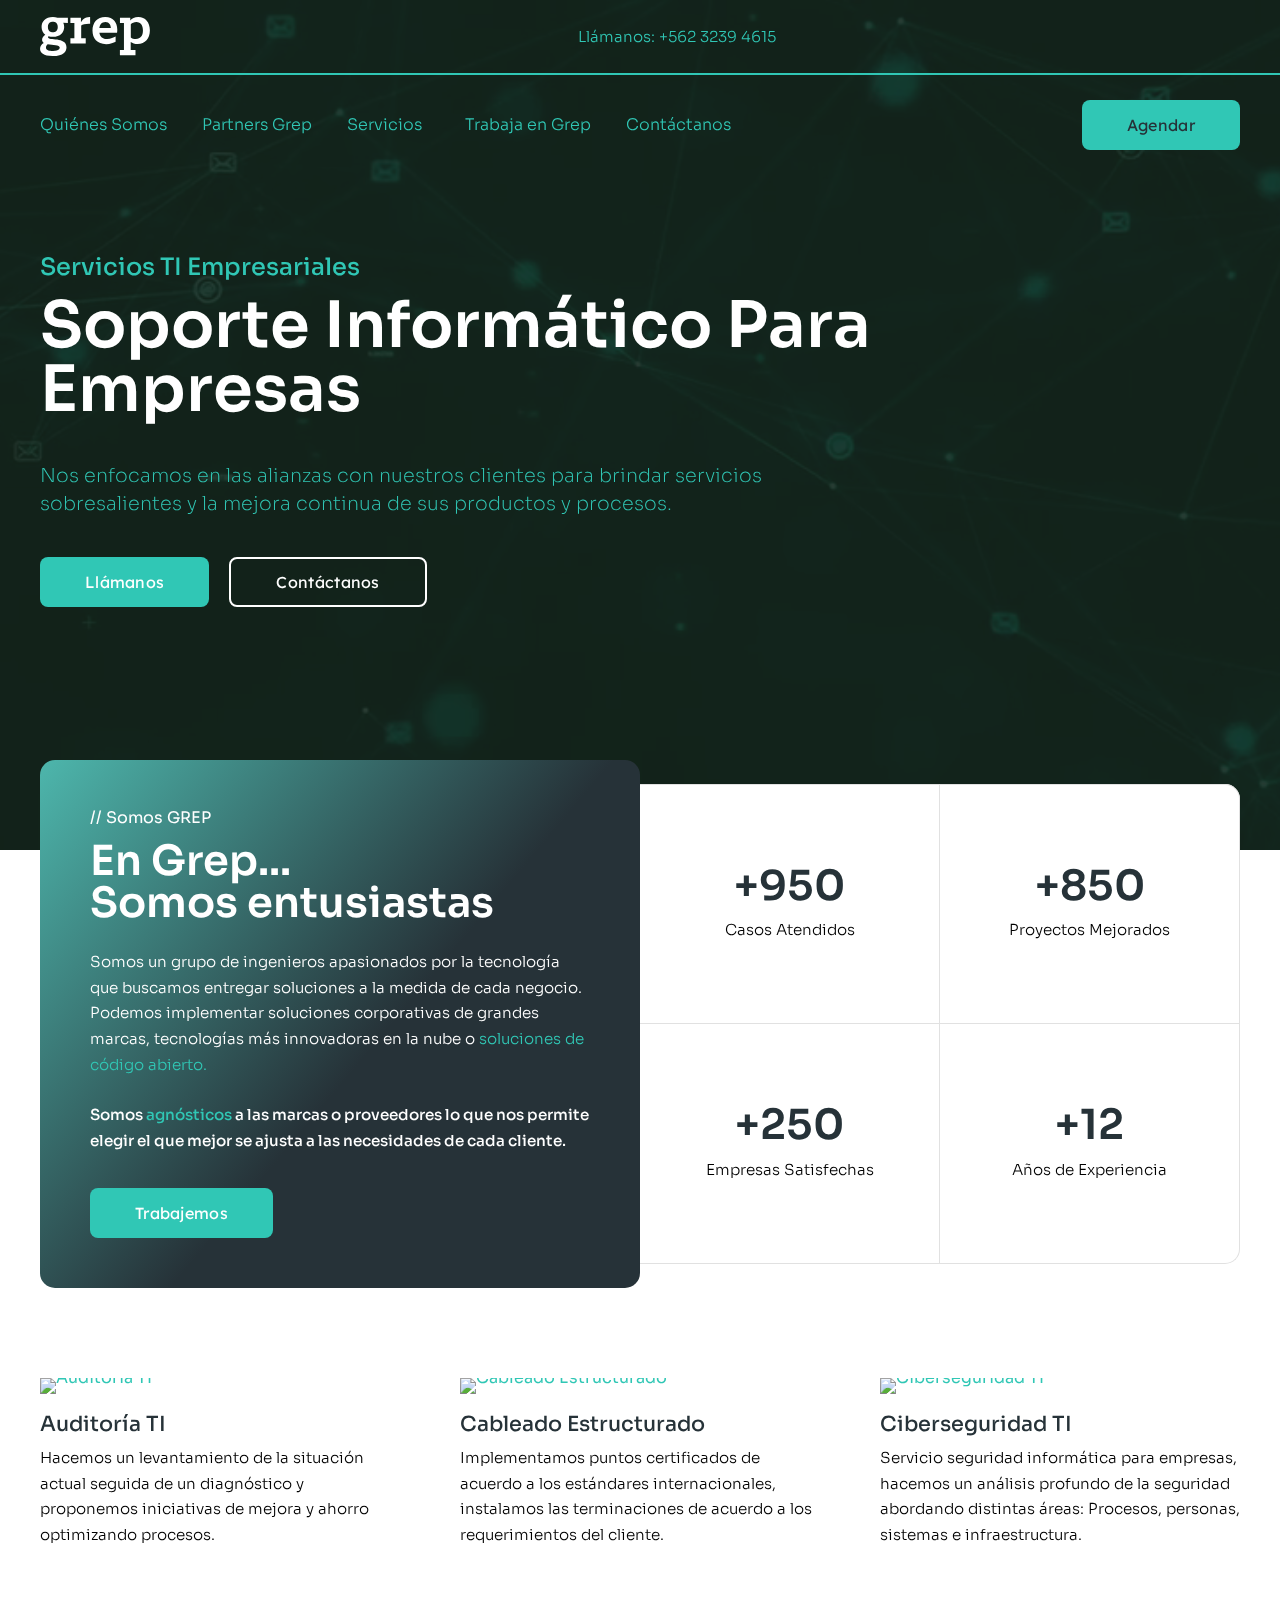
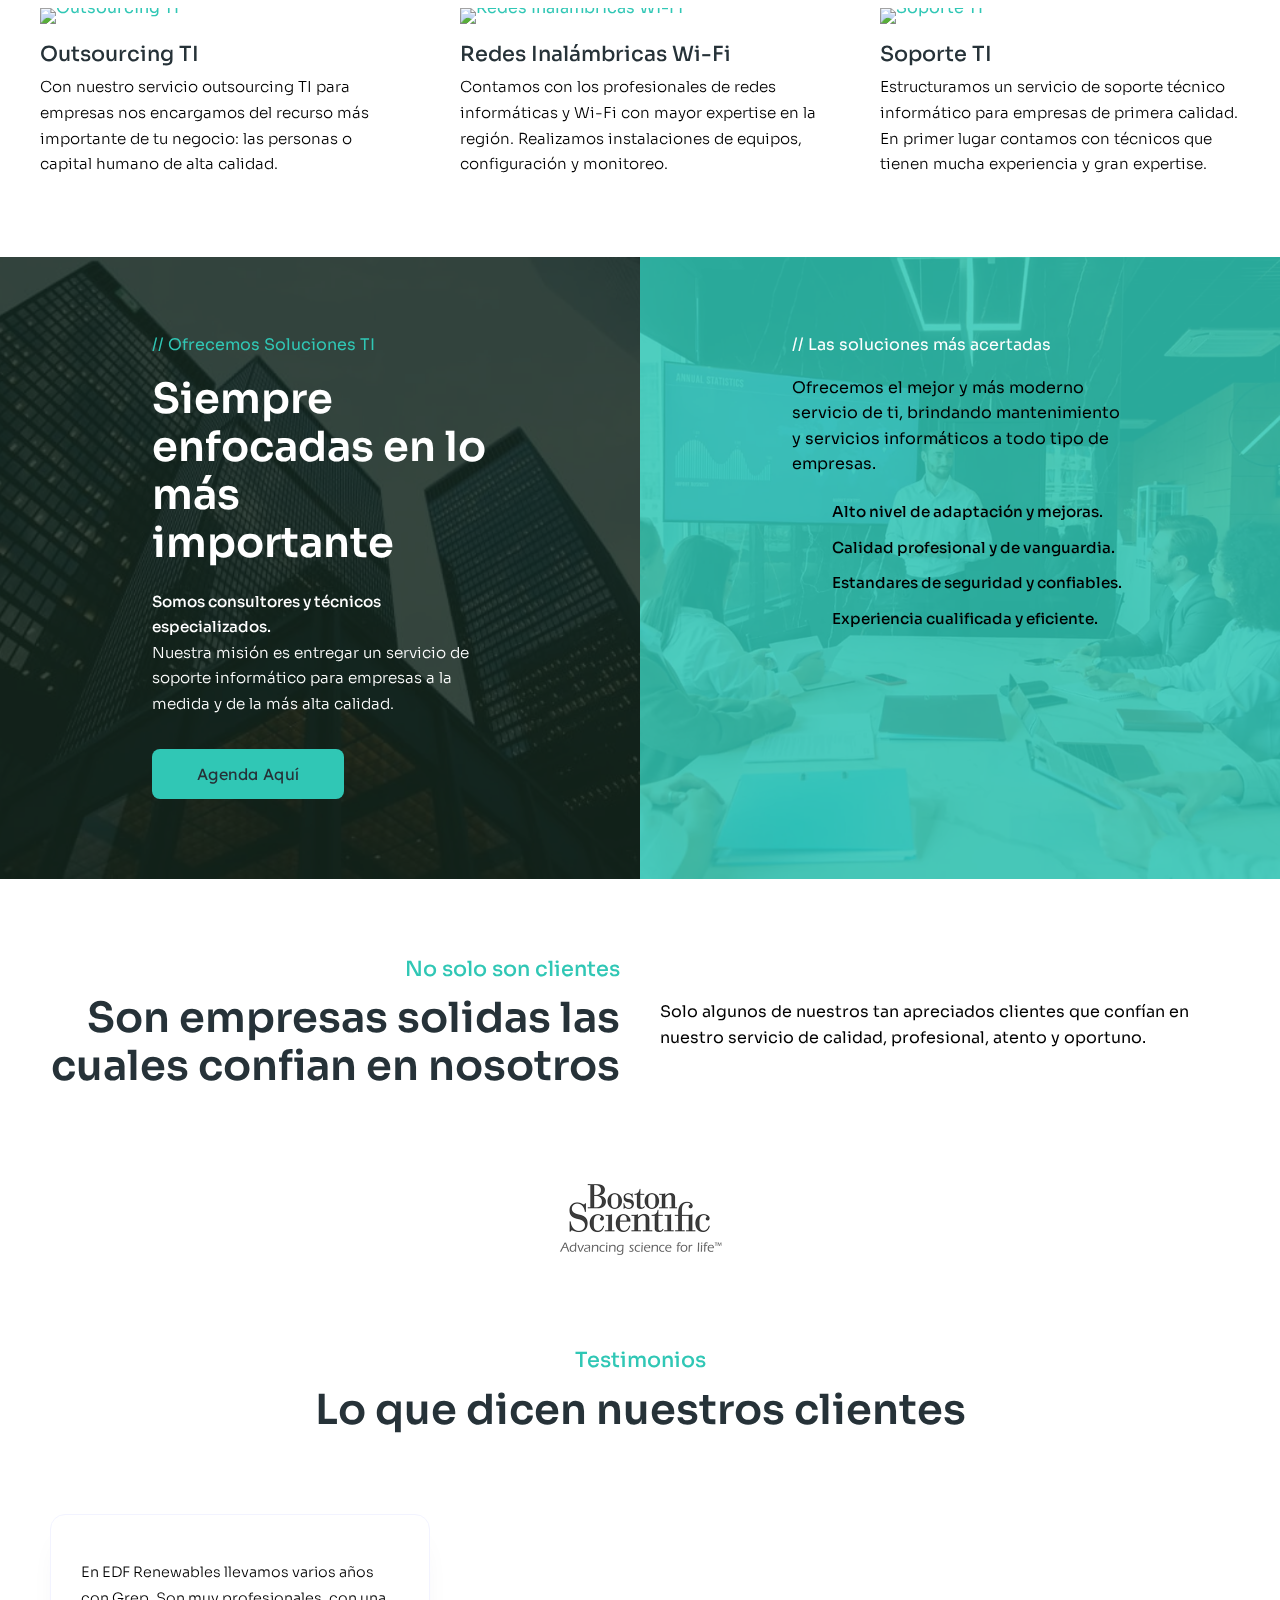
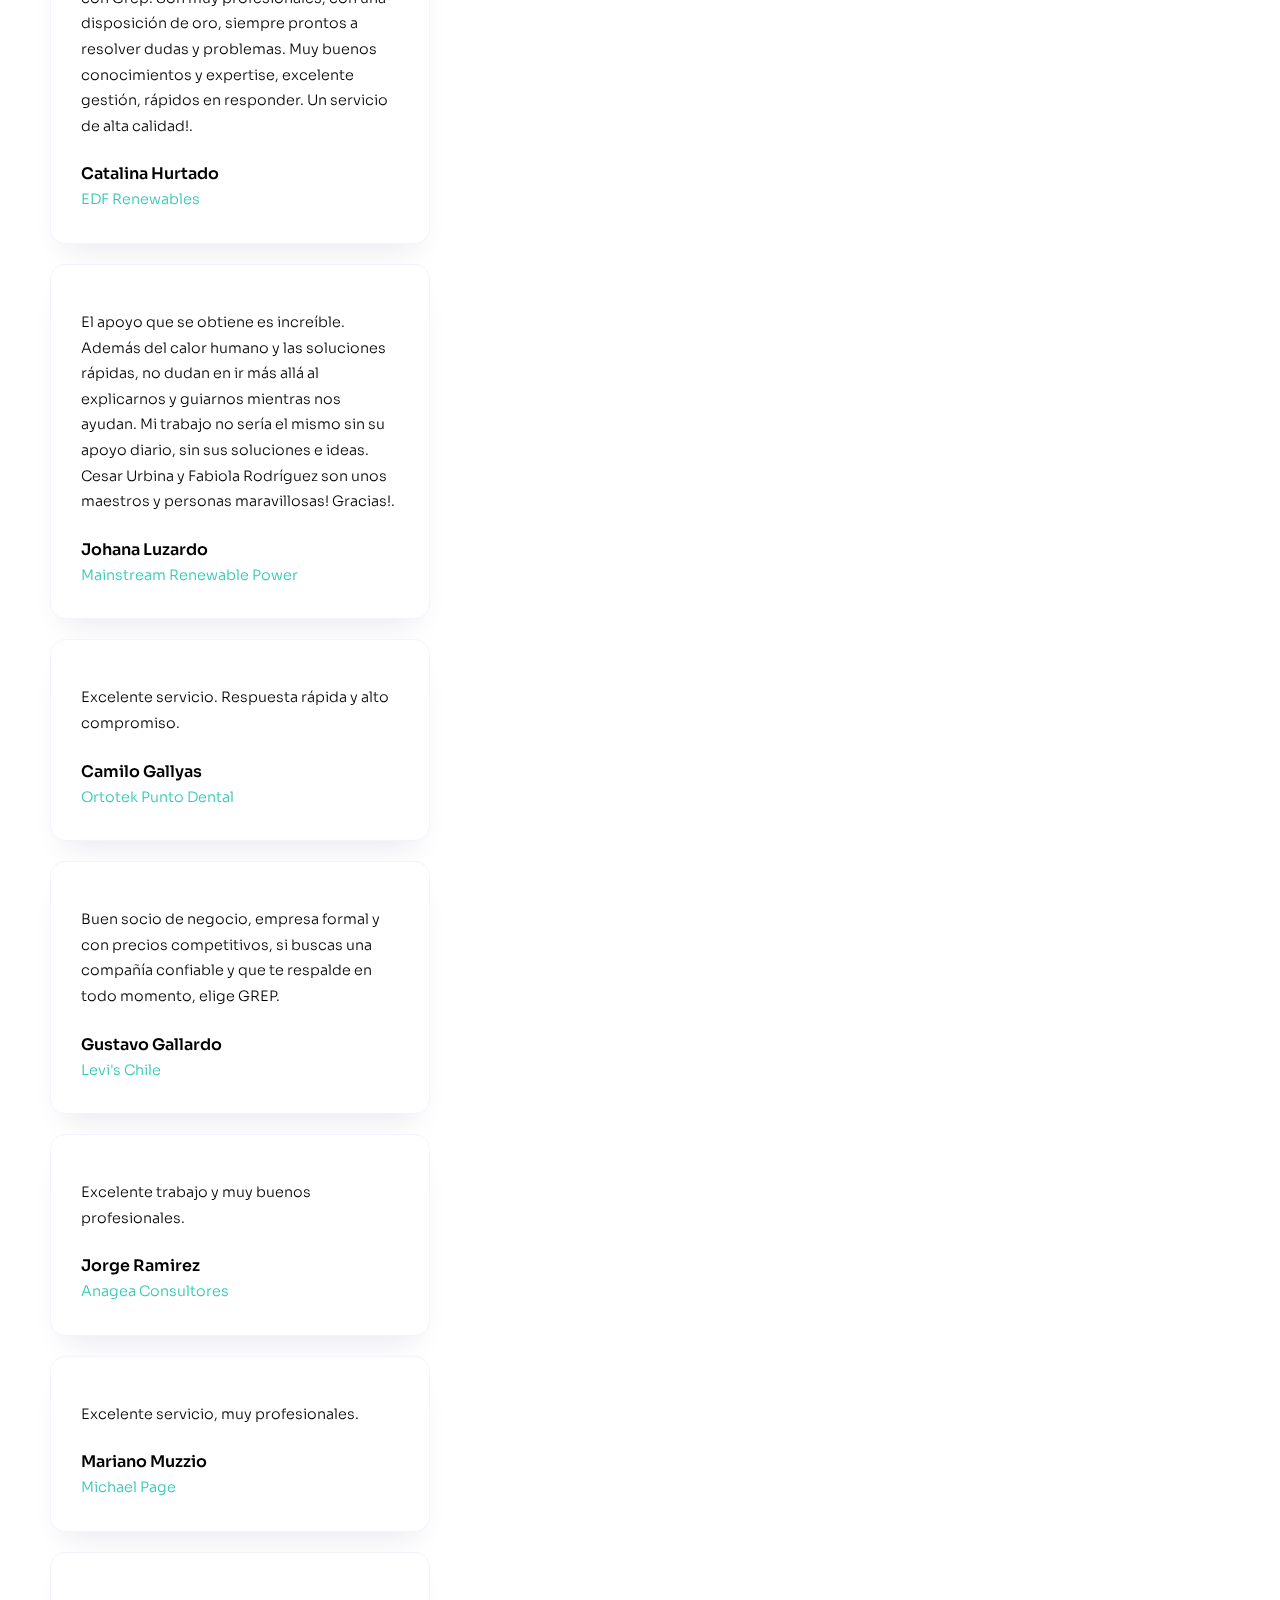
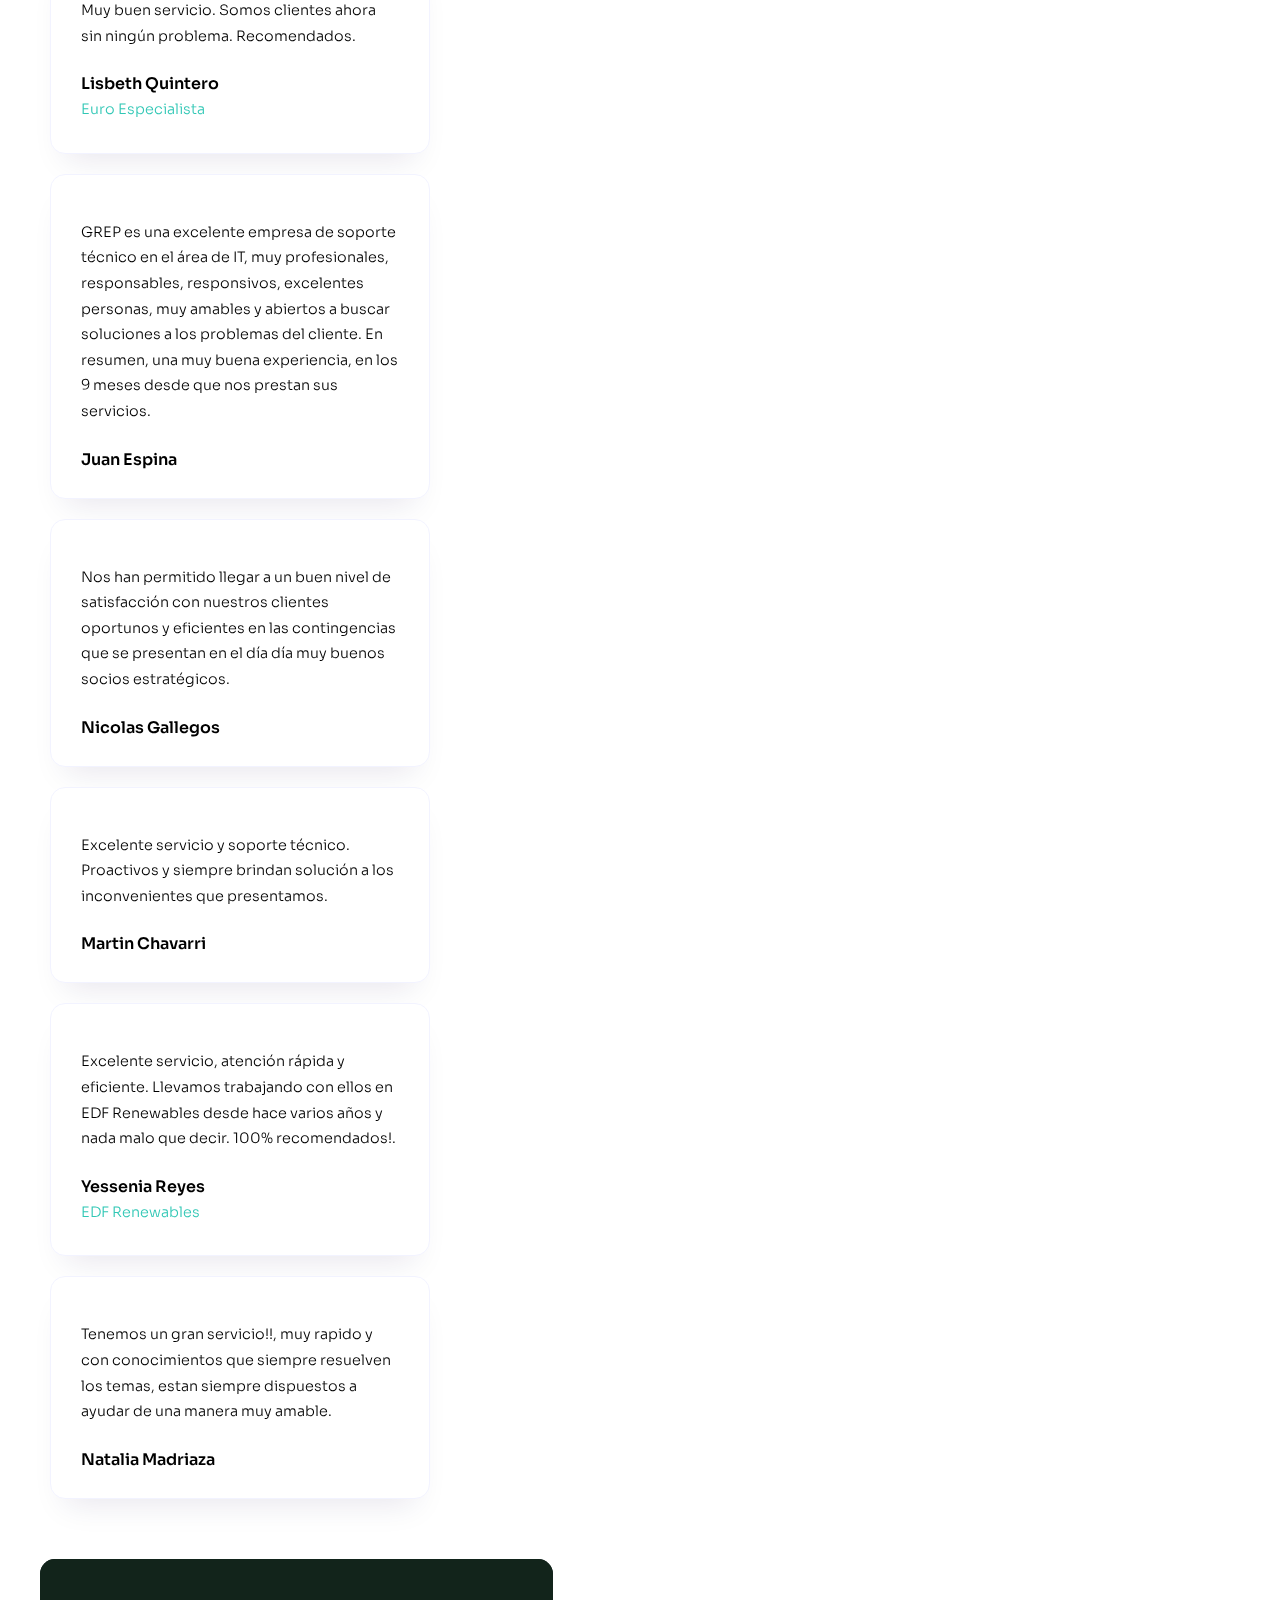
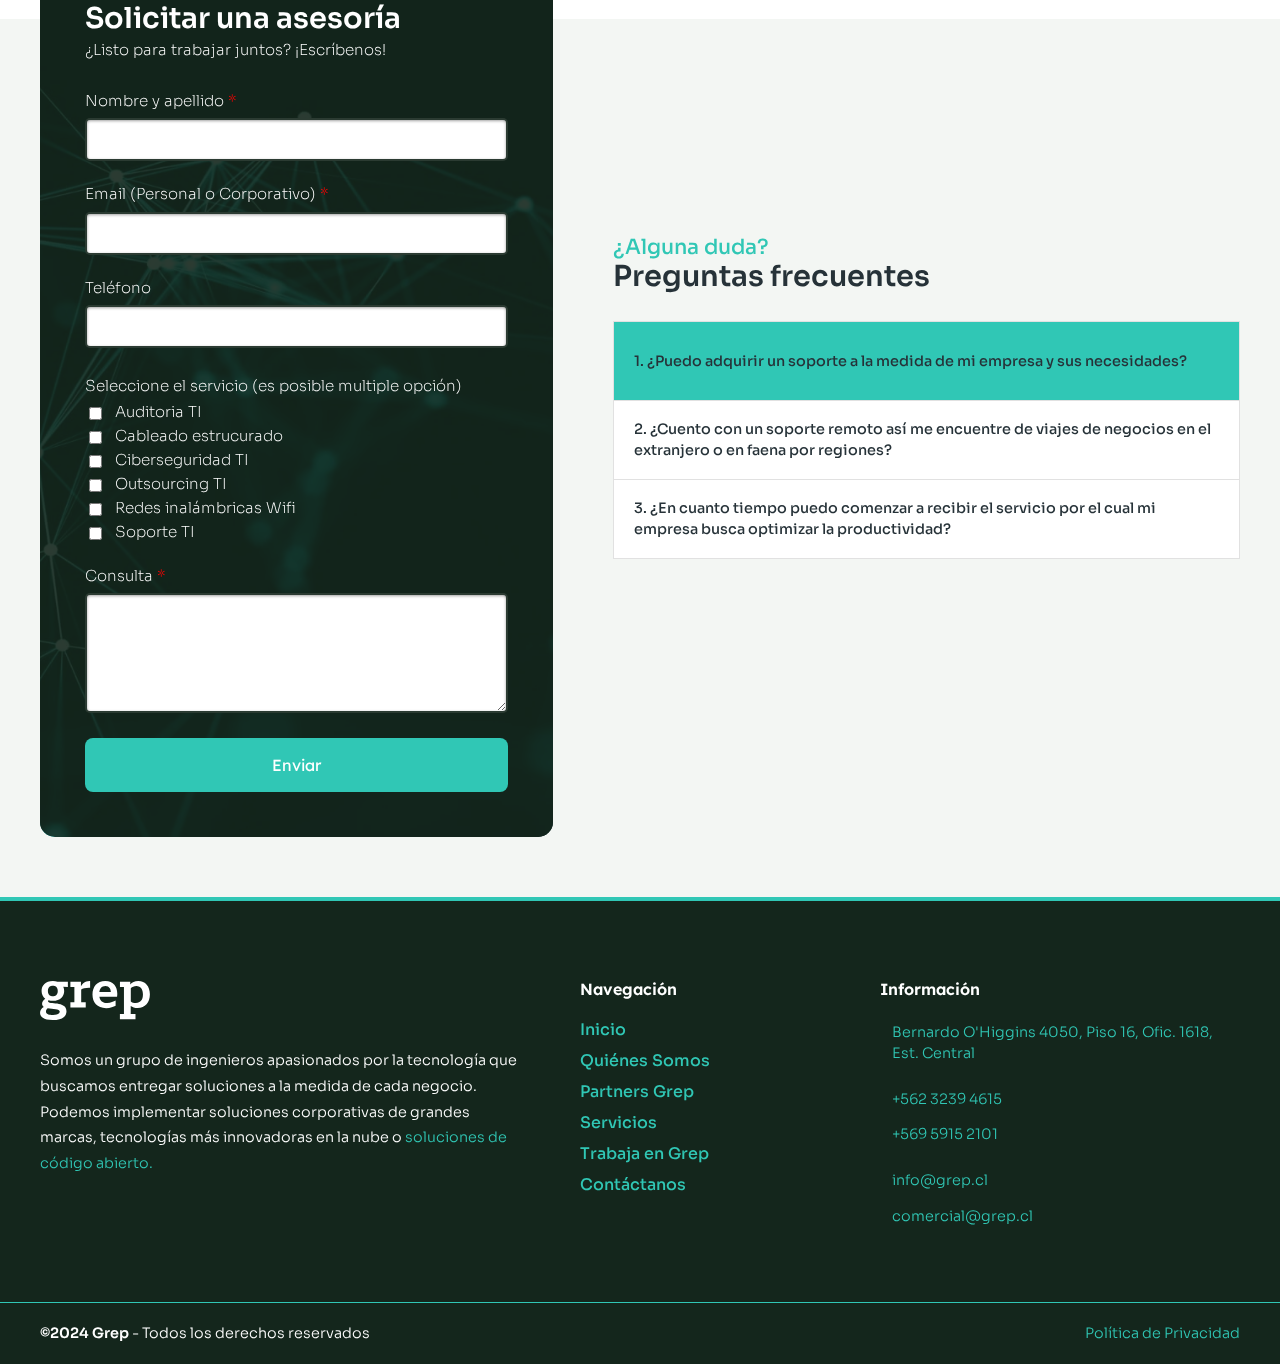
==== commit c8408b30: "Incorporacion Quienes Somos" ====
--- a/index.html
+++ b/index.html
@@ -30,7 +30,8 @@
   <div class="nav-bar-wrapper-mobile">
     <div class="nav-bar-row-a">
       <div class="nav-bar-row-subwrapper">
-        <a class="header-logo-wrapper" href="./index.html"><img class="header-logo-img" src="./img/logo-grep-w.svg" alt="logo grep"></a>
+        <a class="header-logo-wrapper" href="./index.html"><img class="header-logo-img" src="./img/logo-grep-w.svg"
+            alt="logo grep"></a>
         <button class="hamb-link" onclick="toggleNavBar(this)">
           <i class="fa-solid fa-bars"></i>
         </button>
@@ -38,13 +39,12 @@
       </div>
       <nav id="navbarMobDeploy" class="nav-mob-deploy">
         <ul>
-          <li><a class="activo" href="./index.html">Inicio</a></li>
-          <li><a href="./nosotros.html">Quienes somos</a></li>
-          <li><a href="./terminal.html">Terminal</a></li>
-          <li><a href="./tecnologia.html">Tecnología</a></li>
+          <li><a class="active" href="./index.html">Inicio</a></li>
+          <li><a href="./quienes-somos.html">Quiénes somos</a></li>
+          <li><a href="./partners.html">Partners Grep</a></li>
           <li><a href="./servicios.html">Servicios</a></li>
-          <li><a href="./clientes.html">Clientes</a></li>
-          <li><a href="./contacto.html">Contacto</a></li>
+          <li><a href="./trabaja-en-grep.html">Trabaja en Grep</a></li>
+          <li><a href="./contacto.html">Contáctanos</a></li>
         </ul>
       </nav>
     </div>
@@ -57,31 +57,36 @@
               alt="logo grep"></a>
           <p>Llámanos: <a href="tel:+56232394615">+562 3239 4615</a> </p>
           <div class="social-icons-wrapper">
-            <a class="icon-link" href="#"><i class="social-icon-a fa-brands fa-linkedin"></i></a>
-            <a class="icon-link" href="#"><i class="social-icon-a fa-brands fa-instagram"></i></a>
-            <a class="icon-link" href="#"><i class="social-icon-a fa-brands fa-whatsapp"></i></a>
+            <a class="icon-link" href="https://www.linkedin.com/company/grep-ti/"><i
+                class="social-icon-a fa-brands fa-linkedin"></i></a>
+            <a class="icon-link" href="https://www.instagram.com/somosgrep/"><i
+                class="social-icon-a fa-brands fa-instagram"></i></a>
+            <a class="icon-link"
+              href="https://api.whatsapp.com/send?phone=56959152101&text=Estoy%20interesado(a)%20en%20contratar%20uno%20de%20sus%20servicios%20que%20vi%20en%20la%20web%20www.grel.cl"><i
+                class="social-icon-a fa-brands fa-whatsapp"></i></a>
           </div>
         </div>
       </div>
       <div class="nav-bar-row-b">
         <ul class="nav-list">
-          <li class="nav-list-item"><a class="nav-list-link" href="#">Quienes Somos</a></li>
-          <li class="nav-list-item"><a class="nav-list-link" href="#">Partners Grep</a></li>
+          <li class="nav-list-item"><a class="nav-list-link" href="./quienes-somos.html">Quiénes Somos</a></li>
+          <li class="nav-list-item"><a class="nav-list-link" href="./partners.html">Partners Grep</a></li>
           <li class="nav-list-item dropdown">
-            <a class="nav-list-link" href="#">Servicios<i class="chevron-down-ico fa-solid fa-chevron-down"></i></a>
+            <a class="nav-list-link" href="./servicios.html">Servicios<i
+                class="chevron-down-ico fa-solid fa-chevron-down"></i></a>
             <div class="dropdown-content">
-              <a href="#">Auditoría TI</a>
-              <a href="#">Cableado Esructurado</a>
-              <a href="#">Outsourcing TI</a>
-              <a href="#">Redes Inalámbricas Wi-Fi</a>
-              <a href="#">Soporte TI</a>
-              <a href="#">Seguridad TI</a>
+              <a href="./servicios/auditoria-ti.html">Auditoría TI</a>
+              <a href="./servicios/cableado-estructurado.html">Cableado Esructurado</a>
+              <a href="./servicios/outsourcing-ti.html">Outsourcing TI</a>
+              <a href="./servicios/redes-inalambricas.html">Redes Inalámbricas Wi-Fi</a>
+              <a href="./servicios/soporte-ti.html">Soporte TI</a>
+              <a href="./servicios/ciber-seguridad-ti.html">Seguridad TI</a>
             </div>
           </li>
-          <li class="nav-list-item"><a class="nav-list-link" href="#">Trabaja en Grep</a></li>
-          <li class="nav-list-item"><a class="nav-list-link" href="#">Contáctanos</a></li>
+          <li class="nav-list-item"><a class="nav-list-link" href="./trabaja-en-grep.html">Trabaja en Grep</a></li>
+          <li class="nav-list-item"><a class="nav-list-link" href="./contacto.html">Contáctanos</a></li>
         </ul>
-        <a class="button-a" href="">Agendar</a>
+        <a class="button-a" href="./contacto.html">Agendar</a>
       </div>
     </div>
     <div class="hero-container">
@@ -93,8 +98,8 @@
         <p class="p-hero-text">Nos enfocamos en las alianzas con nuestros clientes para brindar servicios sobresalientes
           y la mejora continua de sus productos y procesos.</p>
         <div class="hero-buttons-wrapper">
-          <a class="button-b" href="#">Hablemos</a>
-          <a class="button-ghost-w" href="#">Contáctanos</a>
+          <a class="button-b" href="tel:+56232394615">Llámanos</a>
+          <a class="button-ghost-w" href="./contacto.html">Contáctanos</a>
         </div>
       </div>
     </div>
@@ -112,7 +117,7 @@
             abierto.</a></p>
         <p class="p-white p-bold">Somos <a href="https://es.wikipedia.org/wiki/Agnosticismo">agnósticos</a> a las marcas
           o proveedores lo que nos permite elegir el que mejor se ajusta a las necesidades de cada cliente.</p>
-        <a class="button-b button-fix-margin" href="#">Trabajemos</a>
+        <a class="button-b button-fix-margin" href="./contacto.html">Trabajemos</a>
       </div>
       <div class="post-header-right-grid">
         <div class="post-header-right-item">
@@ -150,10 +155,10 @@
     <div class="three-col-services-grid">
       <!-- Auditoría TI -->
       <div class="three-col-card">
-        <a class="img-link" href="#"><img class="tree-col-img" src="https://placehold.co/600x400@2x.png"
-            alt="Auditoria TI"></a>
+        <a class="img-link" href="./servicios/auditoria-ti.html"><img class="tree-col-img"
+            src="https://placehold.co/600x400@2x.png" alt="Auditoria TI"></a>
         <div class="three-col-card-content">
-          <a class="h3-link" href="#">
+          <a class="h3-link" href="./servicios/auditoria-ti.html">
             <h3>Auditoría TI</h3>
           </a>
           <p>Hacemos un levantamiento de la situación actual seguida de un diagnóstico y proponemos iniciativas de
@@ -163,10 +168,10 @@
       </div>
       <!-- Cableado Estructurado -->
       <div class="three-col-card">
-        <a class="img-link" href="#"><img class="tree-col-img" src="https://placehold.co/600x400@2x.png"
-            alt="Cableado Estructurado"></a>
+        <a class="img-link" href="./servicios/cableado-estructurado.html"><img class="tree-col-img"
+            src="https://placehold.co/600x400@2x.png" alt="Cableado Estructurado"></a>
         <div class="three-col-card-content">
-          <a class="h3-link" href="#">
+          <a class="h3-link" href="./servicios/cableado-estructurado.html">
             <h3>Cableado Estructurado</h3>
           </a>
           <p>Implementamos puntos certificados de acuerdo a los estándares internacionales, instalamos las terminaciones
@@ -175,10 +180,10 @@
       </div>
       <!-- Ciberseguridad TI -->
       <div class="three-col-card">
-        <a class="img-link" href="#"><img class="tree-col-img" src="https://placehold.co/600x400@2x.png"
-            alt="Ciberseguridad TI"></a>
+        <a class="img-link" href="./servicios/ciber-seguridad-ti.html"><img class="tree-col-img"
+            src="https://placehold.co/600x400@2x.png" alt="Ciberseguridad TI"></a>
         <div class="three-col-card-content">
-          <a class="h3-link" href="#">
+          <a class="h3-link" href="./servicios/ciber-seguridad-ti.html">
             <h3>Ciberseguridad TI</h3>
           </a>
           <p>Servicio seguridad informática para empresas, hacemos un análisis profundo de la seguridad abordando
@@ -187,10 +192,10 @@
       </div>
       <!-- Outsourcing TI -->
       <div class="three-col-card">
-        <a class="img-link" href="#"><img class="tree-col-img" src="https://placehold.co/600x400@2x.png"
-            alt="Outsourcing TI"></a>
+        <a class="img-link" href="./servicios/outsourcing-ti.html"><img class="tree-col-img"
+            src="https://placehold.co/600x400@2x.png" alt="Outsourcing TI"></a>
         <div class="three-col-card-content">
-          <a class="h3-link" href="#">
+          <a class="h3-link" href="./servicios/outsourcing-ti.html">
             <h3>Outsourcing TI</h3>
           </a>
           <p>Con nuestro servicio outsourcing TI para empresas nos encargamos del recurso más importante de tu negocio:
@@ -199,10 +204,10 @@
       </div>
       <!-- Redes Inalámbricas Wi-Fi -->
       <div class="three-col-card">
-        <a class="img-link" href="#"><img class="tree-col-img" src="https://placehold.co/600x400@2x.png"
-            alt="Redes Inalámbricas Wi-Fi"></a>
+        <a class="img-link" href="./servicios/redes-inalambricas.html"><img class="tree-col-img"
+            src="https://placehold.co/600x400@2x.png" alt="Redes Inalámbricas Wi-Fi"></a>
         <div class="three-col-card-content">
-          <a class="h3-link" href="#">
+          <a class="h3-link" href="./servicios/redes-inalambricas.html">
             <h3>Redes Inalámbricas Wi-Fi</h3>
           </a>
           <p>Contamos con los profesionales de redes informáticas y Wi-Fi con mayor expertise en la región. Realizamos
@@ -211,10 +216,10 @@
       </div>
       <!-- Soporte TI -->
       <div class="three-col-card">
-        <a class="img-link" href="#"><img class="tree-col-img" src="https://placehold.co/600x400@2x.png"
-            alt="Soporte TI"></a>
+        <a class="img-link" href="./servicios/soporte-ti.html"><img class="tree-col-img"
+            src="https://placehold.co/600x400@2x.png" alt="Soporte TI"></a>
         <div class="three-col-card-content">
-          <a class="h3-link" href="#">
+          <a class="h3-link" href="./servicios/soporte-ti.html">
             <h3>Soporte TI</h3>
           </a>
           <p>Estructuramos un servicio de soporte técnico informático para empresas de primera calidad. En primer lugar
@@ -234,7 +239,7 @@
             <p class="p-white">Nuestra misión es entregar un servicio de soporte informático para empresas a la medida y
               de la más alta calidad.</p>
           </div>
-          <a class="button-a button-fix-margin" href="#">Agenda Aquí</a>
+          <a class="button-a button-fix-margin" href="./contacto.html">Agenda Aquí</a>
         </div>
       </div>
     </div>
@@ -511,21 +516,30 @@
                 y sus necesidades?</span></button>
             <div class="panel">
               <div class="panel-content">
-                <p>Por supuesto, tenemos servicios ajustados a las necesidades y tamaño de casi toda empresa, desde bolsas de soporte personalizadas, hasta asignación permanente de soporte recurrente mensual, ¿Qué esperas? llena el formulario de contacto o llámanos para recibir una asesoría al respecto.</p>
+                <p>Por supuesto, tenemos servicios ajustados a las necesidades y tamaño de casi toda empresa, desde
+                  bolsas de soporte personalizadas, hasta asignación permanente de soporte recurrente mensual, ¿Qué
+                  esperas? llena el formulario de contacto o llámanos para recibir una asesoría al respecto.</p>
               </div>
             </div>
             <button class="acordion-item"><span>2. ¿Cuento con un soporte remoto así me encuentre de viajes de negocios
                 en el extranjero o en faena por regiones?</span></button>
             <div class="panel">
               <div class="panel-content">
-                <p>Claro que sí, siempre y cuando dispongamos de una coordinación de ambas partes ajustando los tiempos podemos atentarle de manera remota, contamos con un equipo de profesionales especializados en diferentes áreas de soporte microinformático, redes y comunicaciones, asistencia a software, y mucho más, si tienes más dudas no pierdas tiempo y contáctanos para recibir una asesoría gratuita de como podemos ayudarte a ser mas productivo en tu negocio.</p>
+                <p>Claro que sí, siempre y cuando dispongamos de una coordinación de ambas partes ajustando los tiempos
+                  podemos atentarle de manera remota, contamos con un equipo de profesionales especializados en
+                  diferentes áreas de soporte microinformático, redes y comunicaciones, asistencia a software, y mucho
+                  más, si tienes más dudas no pierdas tiempo y contáctanos para recibir una asesoría gratuita de como
+                  podemos ayudarte a ser mas productivo en tu negocio.</p>
               </div>
             </div>
             <button class="acordion-item"><span>3. ¿En cuanto tiempo puedo comenzar a recibir el servicio por el cual mi
                 empresa busca optimizar la productividad?</span></button>
             <div class="panel panel-last">
               <div class="panel-content">
-                <p>Justo desde el momento que aceptes la propuesta de servicios, podrás contar con un equipo de profesionales enfocados en resolver la menor incidencia ocurrida enmarcada en los términos de prestación del servicio acordados entre ambas partes, recuerda concretar todas las dudas al respecto sobre esos términos con nuestra área comercial de negocios.</p>
+                <p>Justo desde el momento que aceptes la propuesta de servicios, podrás contar con un equipo de
+                  profesionales enfocados en resolver la menor incidencia ocurrida enmarcada en los términos de
+                  prestación del servicio acordados entre ambas partes, recuerda concretar todas las dudas al respecto
+                  sobre esos términos con nuestra área comercial de negocios.</p>
               </div>
             </div>
           </div>
@@ -536,33 +550,39 @@
   <div class="footer-main-bg">
     <div class="footer-grid-container">
       <div class="footer-col-item">
-        <a class="footer-logo-wrapper" href="./index.html"><img class="logo-img-footer" src="./img/logo-grep-w.svg" alt="logo grep"></a>
+        <a class="footer-logo-wrapper" href="./index.html"><img class="logo-img-footer" src="./img/logo-grep-w.svg"
+            alt="logo grep"></a>
         <p class="p-white">Somos un grupo de ingenieros apasionados por la tecnología que buscamos entregar soluciones a
           la medida de cada negocio. Podemos implementar soluciones corporativas de grandes marcas, tecnologías más
           innovadoras en la nube o <a href="https://es.wikipedia.org/wiki/C%C3%B3digo_abierto">soluciones de código
             abierto.</a></p>
         <div class="social-icons-wrapper-footer">
-          <a class="icon-link-footer" href="#"><i class="social-icon-b fa-brands fa-linkedin"></i></a>
-          <a class="icon-link-footer" href="#"><i class="social-icon-b fa-brands fa-instagram"></i></a>
-          <a class="icon-link-footer" href="#"><i class="social-icon-b fa-brands fa-whatsapp"></i></a>
+          <a class="icon-link-footer" href="https://www.linkedin.com/company/grep-ti/"><i
+              class="social-icon-b fa-brands fa-linkedin"></i></a>
+          <a class="icon-link-footer" href="https://www.instagram.com/somosgrep/"><i
+              class="social-icon-b fa-brands fa-instagram"></i></a>
+          <a class="icon-link-footer"
+            href="https://api.whatsapp.com/send?phone=56959152101&text=Estoy%20interesado(a)%20en%20contratar%20uno%20de%20sus%20servicios%20que%20vi%20en%20la%20web%20www.grel.cl"><i
+              class="social-icon-b fa-brands fa-whatsapp"></i></a>
         </div>
       </div>
       <div class="footer-col-item">
         <h4>Navegación</h4>
         <ul>
-          <li><a class="nav-footer-link" href="#">Inicio</a></li>
-          <li><a class="nav-footer-link" href="#">Quienes Somos</a></li>
-          <li><a class="nav-footer-link" href="#">Partners Grep</a></li>
-          <li><a class="nav-footer-link" href="#">Servicios</a></li>
-          <li><a class="nav-footer-link" href="#">Trabaja en Grep</a></li>
-          <li><a class="nav-footer-link" href="#">Contáctanos</a></li>
+          <li><a class="nav-footer-link" href="./index.html">Inicio</a></li>
+          <li><a class="nav-footer-link" href="./quienes-somos.html">Quiénes Somos</a></li>
+          <li><a class="nav-footer-link" href="./partners.html">Partners Grep</a></li>
+          <li><a class="nav-footer-link" href="./servicios.html">Servicios</a></li>
+          <li><a class="nav-footer-link" href="./trabaja-en-grep.html">Trabaja en Grep</a></li>
+          <li><a class="nav-footer-link" href="./contacto.html">Contáctanos</a></li>
         </ul>
       </div>
       <div class="footer-col-item">
         <h4>Información</h4>
         <div class="footer-col-subitem">
           <ul>
-            <li><i class="fa-solid fa-location-dot"></i><a href="https://maps.app.goo.gl/q7LzLLrk74u7gDJ29">Bernardo O'Higgins 4050, Piso 16, Ofic. 1618, Est. Central</a></li>
+            <li><i class="fa-solid fa-location-dot"></i><a href="https://maps.app.goo.gl/q7LzLLrk74u7gDJ29">Bernardo
+                O'Higgins 4050, Piso 16, Ofic. 1618, Est. Central</a></li>
           </ul>
           <ul>
             <li><i class="fa-solid fa-phone"></i><a href="tel:+56232394615">+562 3239 4615</a></li>
@@ -578,9 +598,10 @@
     <div class="subfooter-main-bg">
       <div class="subfooter-container">
         <p class="p-white"><span>©2024 Grep</span> - Todos los derechos reservados </p>
-        <a href="#">Política de Privacidad</a>
+        <a href="./politica-de-privacidad.html">Política de Privacidad</a>
       </div>
     </div>
   </div>
 </body>
+
 </html>--- a/style/style.css
+++ b/style/style.css
@@ -1 +1 @@
-@import"https://fonts.googleapis.com/css2?family=Lexend:wght@100..900&family=Sora:wght@100..800&display=swap";*,*:before,*:after{box-sizing:border-box}html,body,div,span,object,iframe,figure,h1,h2,h3,h4,h5,h6,p,blockquote,pre,a,code,em,img,small,strike,strong,sub,sup,tt,b,u,i,ol,ul,li,fieldset,form,label,table,caption,tbody,tfoot,thead,tr,th,td,main,canvas,embed,footer,header,nav,section,video{margin:0;padding:0;border:0;font-size:100%;font:inherit;vertical-align:baseline;text-rendering:optimizeLegibility;-webkit-font-smoothing:antialiased;text-size-adjust:none}footer,header,nav,section,main{display:block}body{line-height:1}ol,ul{list-style:none}blockquote,q{quotes:none}blockquote:before,blockquote:after,q:before,q:after{content:"";content:none}table{border-collapse:collapse;border-spacing:0}h1{font-family:"Sora",sans-serif;font-size:4rem;line-height:4rem;font-weight:600;text-transform:capitalize;color:#263238}h1.h1-hero-title{color:#fff}h2{font-family:"Sora",sans-serif;font-size:2.6rem;line-height:2.6rem;font-weight:600;color:#263238}h2.h2-white{color:#fff;font-weight:600}h2.h2-two-lines{line-height:3rem}h2.h2-form-title{font-size:1.8rem;line-height:1.8rem}h3{font-family:"Sora",sans-serif;font-size:1.3rem;line-height:1.3rem;font-weight:500}h3.h3-primary{color:#30c7b5}h3.h3-hero-subtitle{color:#30c7b5;font-size:1.5rem;line-height:1.5rem;font-weight:500}h4{font-family:"Sora",sans-serif;font-size:1rem;line-height:1rem;font-weight:400}h4.h4-white{color:#fff}h4.h4-primary{color:#30c7b5}h4.h4-two-lines{line-height:1.6rem}h4.h4-bold{font-weight:600}p{font-family:"Sora",sans-serif;font-size:.95rem;line-height:1.6rem;font-weight:300}p.p-hero-text{color:#30c7b5;font-family:"Sora",sans-serif;font-size:1.2rem;line-height:1.7rem;font-weight:200}p.p-bold{font-weight:500}p.p-white{color:#fff}p.p-primary{color:#30c7b5}a{text-decoration:none;color:#30c7b5;transition:all .3s ease}a.h3-link{color:#263238}a.h3-link:hover{color:#30c7b5}a.img-link{line-height:0;overflow:hidden;border-radius:0 0 15px 0}span.span-red{color:red}html,body{font-family:"Sora",sans-serif}.base-container{max-width:1320px;padding:0 40px 0px 40px;margin:auto}.base-container-rel{max-width:1320px;padding:0 40px 0px 40px;margin:auto}.gray-container{max-width:100%;background-color:#f3f6f3}.separator-updn{margin:80px 0px}.separator-dn{margin-bottom:80px}.separator-dn-spec{margin-bottom:120px}.title-wrapper{display:flex;flex-flow:column nowrap;gap:15px}.hide-temp{display:none}.button-ghost-w,.button-b,.button-a{font-family:"Lexend",sans-serif;display:inline-block;padding:17px 45px;border-radius:8px;font-size:1rem;line-height:1rem;letter-spacing:.3px;font-weight:300;text-decoration:none;cursor:pointer;box-sizing:border-box;transition:all .3s ease}.button-a{font-weight:400;color:#263238;background-color:#30c7b5}.button-a:hover{color:#30c7b5;background-color:#fff}.button-b{font-weight:400;color:#fff;background-color:#30c7b5}.button-b:hover{color:#30c7b5;background-color:#fff}.button-ghost-w{padding:15px 45px;font-weight:400;color:#fff;background-color:rgba(255,255,255,0);border:2px solid #fff}.button-ghost-w:hover{color:#30c7b5;background-color:#fff}.button-fix-margin{margin-top:10px}.title-one-col-wrapper{display:flex;flex-flow:column nowrap;gap:15px}.title-one-col-wrapper h2{text-align:center}.title-one-col-wrapper h3{text-align:center}.title-two-col-grid{display:grid;grid-template-columns:repeat(2, 1fr);gap:40px;align-items:center}.title-two-col-grid h2,.title-two-col-grid h3{text-align:right}.title-two-col-item{display:flex;flex-flow:column nowrap;gap:15px}.clients-carousel-wrapper{padding:50px 0}.swiper{width:100%;height:160px;padding:0px 40px}.swiper-slide{display:flex;justify-content:center;align-items:center}.logo-carousel{max-width:200px;height:auto;filter:grayscale(100%);transition:filter .3s ease}.logo-carousel:hover{filter:grayscale(0%)}.custom-button{position:absolute;top:50%;transform:translateY(-50%);width:40px;height:40px;color:#263238;cursor:pointer;z-index:10;display:flex;justify-content:center;align-items:center;transition:all .3s ease}.custom-button .custom-button:focus,.custom-button .custom-button:active{outline:none;box-shadow:none}.custom-button:hover{color:#30c7b5}.custom-button i{font-size:23px}.custom-next-button{right:0px}.custom-prev-button{left:0px}.hero-main-bg{position:relative;height:850px;background-color:rgba(20,38,28,.9);overflow:hidden}.hero-main-bg video{position:absolute;top:50%;left:50%;width:100%;height:850px;object-fit:cover;transform:translate(-50%, -50%);z-index:-1}.nav-bar-row-a{border-bottom:2px solid #30c7b5}.nav-bar-row-subwrapper{max-width:1320px;margin:auto;padding:17px 40px 17px 40px;display:flex;flex-flow:row nowrap;justify-content:space-between;align-items:center}.nav-bar-row-subwrapper p{color:#30c7b5;font-size:.95rem;font-weight:300;line-height:0px}.nav-bar-row-subwrapper a{color:#30c7b5;text-decoration:none;font-size:.95rem;font-weight:300;line-height:0px;transition:all .3s ease}.nav-bar-row-subwrapper a:hover{color:#fff}.social-icons-wrapper{display:flex;flex-flow:row nowrap;gap:18px}.icon-link{transition:all .3s ease}.icon-link:hover{color:#fff}.social-icon-a{font-size:25px}.header-logo-img{width:110px}.nav-bar-row-b{max-width:1320px;margin:auto;padding:20px 40px 0 40px;display:flex;flex-flow:row nowrap;justify-content:space-between;align-items:center}.nav-list{display:flex;flex-flow:row nowrap;gap:35px;align-items:center}.nav-list-item{line-height:60px}.nav-list-link{display:block;color:#30c7b5;text-decoration:none;font-size:1rem;font-weight:300;transition:all .3s ease}.nav-list-link:hover{transform:scale(1.1)}.chevron-down-ico{margin-left:8px;font-size:12px;line-height:12px}.dropdown{position:relative;display:inline-block}.dropdown-content{display:block;position:absolute;left:-15px;background-color:#30c7b5;box-shadow:0px 8px 16px 0px rgba(0,0,0,.2);z-index:1;border-radius:10px;opacity:0;transform:translateY(-10px);transition:all .3s ease;visibility:hidden}.dropdown-content a{display:block;text-wrap:nowrap;color:#fff;padding:25px 40px;text-decoration:none;font-size:.95rem;font-weight:200;line-height:.95rem;border-bottom:1px solid rgba(255,255,255,.137)}.dropdown-content a:hover{background-color:#35d3bc;border-radius:10px}.dropdown:hover .dropdown-content{opacity:1;transform:translateY(0);visibility:visible}.hero-container{max-width:1320px;margin:auto;padding:0 40px 0px 40px}.hero-content{max-width:70%;padding-top:100px;display:flex;flex-flow:column nowrap;gap:40px}.hero-buttons-wrapper{display:flex;flex-flow:row nowrap;gap:20px;align-items:center}.nav-bar-wrapper-mobile{display:none;position:absolute;z-index:2;width:100%}.hamb-link{width:50px;height:50px;display:flex;justify-content:center;align-items:center;background-color:#30c7b5;background-color:rgba(255,255,255,0);transition:all .3s ease-in-out;border:none}.hamb-link i{font-size:20px;color:#fff}.hamb-link.active{background-color:#30c7b5}.nav-mob-deploy{position:absolute;z-index:2;background-color:#12231a;width:100%;position:absolute;right:0px;top:86px;height:0;overflow:hidden;transition:all .3s ease-in-out}.nav-mob-deploy.open{height:380px;padding:40px 0;border-bottom:2px solid #30c7b5}.nav-mob-deploy ul{margin-left:20px;display:flex;flex-flow:column nowrap;gap:30px}.nav-mob-deploy a{font-family:"Sora",sans-serif;color:#30c7b5;text-decoration:none;font-size:1rem;font-weight:300}.post-header-container{position:relative;top:-90px;max-width:1320px;padding:0 40px 0px 40px;margin:auto}.post-header-wrapper{max-width:100%;display:flex;flex-flow:row nowrap;align-items:center}.post-header-left{max-width:50%;padding:50px;background-image:linear-gradient(130deg, #4db6ac 0%, #263238 55%);border-radius:15px;display:flex;flex-flow:column nowrap;align-items:flex-start;gap:25px}.post-header-right-grid{width:50%;border-radius:0 15px 15px 0;background-color:#fff;display:grid;grid-template-columns:repeat(2, 1fr);gap:0px;padding:0px}.post-header-right-item{height:240px;display:flex;flex-flow:column nowrap;justify-content:center;align-items:center;gap:10px}.post-header-right-item:nth-child(1){border:1px solid #e1e1e1;border-left:none}.post-header-right-item:nth-child(2){border-radius:0 15px 0 0;border:1px solid #e1e1e1;border-left:none}.post-header-right-item:nth-child(3){border:1px solid #e1e1e1;border-top:none;border-left:none}.post-header-right-item:nth-child(4){border-radius:0 0 15px 0;border:1px solid #e1e1e1;border-top:none;border-left:none}.counter-wrapper{display:flex;flex-flow:row nowrap}.three-col-services-grid{display:grid;grid-template-columns:repeat(3, 1fr);row-gap:60px;column-gap:60px}.three-col-card{display:flex;flex-flow:column nowrap;gap:20px;align-items:left}.three-col-card-content{display:flex;flex-flow:column nowrap;gap:10px;align-items:flex-start}.tree-col-img{max-width:100%;transition:transform .3s ease-in-out}.tree-col-img:hover{transform:scale(1.1)}.wide-section-container{display:flex;flex-flow:row nowrap;max-width:100%}.wide-section-item{width:50%}.wide-section-item.wide-sec-bg-a{background:url("../img/wide-bg-a.webp") no-repeat center center/cover}.wide-section-item.wide-sec-bg-b{background:url("../img/wide-bg-b.webp") no-repeat center center/cover}.wide-section-int-wrapper{width:100%;height:100%;padding:80px 40px;display:flex;flex-flow:column nowrap;align-items:center}.wide-section-int-wrapper.wide-sec-bg-color-a{background-color:rgba(20,38,28,.85)}.wide-section-int-wrapper.wide-sec-bg-color-b{background-color:rgba(48,199,181,.85)}.wide-section-content-wrapper{width:60%;display:flex;flex-flow:column nowrap;align-items:flex-start;gap:22px}.icon-list-wide-sec li{display:flex;flex-flow:row nowrap;align-items:center;gap:5px;position:relative;margin-bottom:10px;font-family:"Sora",sans-serif;font-size:.95rem;line-height:1.6rem;font-weight:500}.icon-list-wide-sec li i{width:35px;font-size:1.3rem;line-height:1.3rem}.testimonials-grid{width:100%}.testimonials-grid-item{width:calc(33.333% - 20px);padding:30px;margin-bottom:20px;margin-right:10px;margin-left:10px;background:#fff;border:1px solid #f2f3ff;border-radius:15px;box-shadow:0 20px 30px -15px rgba(29,1,80,.1);display:flex;flex-flow:column nowrap;gap:15px}.testimonials-grid-item p{font-size:.9rem}.testimonials-grid-item i{font-size:27px;line-height:27px;color:#30c7b5}.testimonial-name{padding-top:12px}.testimonial-name p{padding-top:5px}.contact-main-wrapper{max-width:100%;display:flex;flex-flow:row nowrap;align-items:center;gap:60px;position:relative;top:-60px}.contact-wrapper{width:45%;border-radius:15px;background:url("../img/form-bg.webp") no-repeat center center/cover}.contact-inner-wrapper{border-radius:15px;padding:45px;background-color:rgba(20,38,28,.9)}.contact-inner-wrapper h2{color:#fff}.contact-inner-wrapper p{color:#fff;font-weight:200}.contact-inner-wrapper form{display:flex;flex-direction:column;gap:25px}.contact-inner-wrapper label{font-size:.95rem;line-height:.95rem;font-weight:200;color:#fff}.contact-inner-wrapper input[type=text],.contact-inner-wrapper textarea{font-size:.9rem;line-height:1.2rem;font-family:"Sora",sans-serif;font-weight:300;color:#263238;background-color:#fff;padding:10px;border:2px solid rgba(20,38,28,.9);border-radius:5px;box-sizing:border-box;box-shadow:inset 0 1px 3px 0 rgba(0,0,0,.363);transition:all .3s ease}.contact-inner-wrapper input[type=text]:focus,.contact-inner-wrapper textarea:focus{border-color:#30c7b5;outline:none}.contact-form-title{display:flex;flex-direction:column;gap:5px;margin-bottom:30px}.field-wrapper{display:flex;flex-direction:column;gap:10px}.checkbox-main-wrapper{display:flex;flex-direction:column;gap:5px}.checkbox-wrapper{display:flex;flex-direction:row;gap:10px}.form-button{font-family:"Lexend",sans-serif;font-size:1rem;color:#fff;display:inline-block;text-align:center;padding:17px 45px;border-radius:8px;background-color:#30c7b5;border:none;text-decoration:none;cursor:pointer;transition:all .3s ease}.form-button:hover{color:#30c7b5;background-color:#fff}.faq-wrapper{width:55%;display:flex;flex-direction:column;gap:30px}.faq-title-wrapper{display:flex;flex-direction:column;gap:5px}.acordeon-wrapper{border-bottom:1px solid #e1e1e1}.acordion-item{height:80px;background-color:#fff;cursor:pointer;padding:0 20px 0 20px;width:100%;border:none;text-align:left;box-sizing:border-box;border:1px solid #e1e1e1;transition:all .3s ease}.acordion-item+.panel{margin-top:-1px}.acordion-item span{font-family:"Sora",sans-serif;color:#263238;font-size:.9rem;line-height:1.3rem;font-weight:500}.acordion-active,.acordion-item:hover{background-color:#30c7b5}.panel{max-height:0;overflow:hidden;border-left:1px solid #e1e1e1;border-right:1px solid #e1e1e1;transition:all .3s ease;background-color:#fff}.panel-content{padding:20px 20px 35px 20px}.panel-content p{font-family:"Lexend",sans-serif;color:#263238;font-size:.9rem;line-height:1.6rem;font-weight:300}.footer-main-bg{border-top:4px solid #30c7b5;background-color:#14261c}.footer-grid-container{max-width:1320px;padding:80px 40px 60px 40px;margin:auto;display:grid;grid-template-columns:2fr 1fr 1.5fr;row-gap:60px;column-gap:60px}.footer-grid-container h4{color:#fff;font-weight:600;font-family:"Lexend",sans-serif}.footer-grid-container p{font-size:.9rem;line-height:1.6rem;font-weight:300}.footer-grid-container li{margin-bottom:15px;transition:all .3s ease;font-size:.9rem;line-height:1.3rem;font-weight:300;display:flex;flex-flow:row nowrap;align-items:center;gap:12px}.footer-grid-container li i{font-size:.9rem;line-height:.9rem;color:#30c7b5}.footer-grid-container a.nav-footer-link{font-size:1rem;line-height:1rem;font-weight:500}.footer-grid-container a:hover{color:#fff}.footer-col-item{display:flex;flex-flow:column nowrap;gap:25px}.footer-col-subitem{display:flex;flex-flow:column nowrap;gap:10px}.logo-img-footer{width:110px}.social-icons-wrapper-footer{display:flex;flex-flow:row nowrap;gap:18px}.icon-link-footer{transition:all .3s ease}.icon-link-footer:hover{color:#fff}.social-icon-b{font-size:25px}.subfooter-main-bg{border-top:1px solid #30c7b5}.subfooter-container{max-width:1320px;padding:18px 40px 18px 40px;margin:auto;display:flex;flex-flow:row nowrap;justify-content:space-between}.subfooter-container p{font-size:.9rem;line-height:1.6rem;font-weight:300}.subfooter-container span{font-weight:600}.subfooter-container a{font-size:.9rem;line-height:1.6rem;font-weight:300;transition:all .3s ease}.subfooter-container a:hover{color:#fff}@media screen and (max-width: 700px){.swiper{width:200px;height:650px;pointer-events:none;touch-action:none}.logo-carousel{filter:grayscale(0%)}.custom-next-button{display:none}.custom-prev-button{display:none}}@media screen and (max-width: 992px){h1{font-size:3.8rem;line-height:4.2rem}h3{font-size:1.2rem;line-height:1.4rem}h3.h3-hero-subtitle{font-size:1.5rem;line-height:1.5rem}h4{font-size:1rem;line-height:1.3rem}h4.h4-two-lines{line-height:1.6rem}.base-container{padding:0 30px 0px 30px}.base-container-rel{padding:0 30px 0px 30px}.separator-dn-spec{margin-bottom:80px}.hero-main-bg{height:auto;padding-bottom:120px}.nav-bar-row-subwrapper{padding:17px 30px 17px 30px}.nav-bar-wrapper-desktop{display:none}.nav-bar-wrapper-mobile{display:block}.hero-container{padding:0 30px 0px 30px;margin:auto;display:flex;flex-flow:column;align-items:center}.hero-content{max-width:80%;padding-top:190px}.hero-content h1{text-align:center}.hero-content h3{text-align:center}.hero-content p{text-align:center}.hero-buttons-wrapper{display:flex;flex-flow:row nowrap;gap:20px;align-items:center;justify-content:center}.post-header-container{top:-50px;padding:0 30px 0px 30px}.post-header-container{top:-50px;padding:0 30px 0px 30px}.three-col-services-grid{row-gap:40px;column-gap:40px}.wide-section-content-wrapper{width:75%}.contact-main-wrapper{gap:40px;top:-50px}.contact-wrapper{width:55%}.contact-inner-wrapper{padding:40px}.faq-wrapper{width:45%}.acordion-item{height:auto;padding:20px 20px 20px 20px}}@media screen and (max-width: 768px){h1{font-size:3.8rem;line-height:4.2rem}.separator-updn{margin:60px 0px}.separator-dn{margin-bottom:60px}.separator-dn-spec{margin-bottom:60px}.title-two-col-grid{grid-template-columns:repeat(1, 1fr);gap:40px;align-items:center}.title-two-col-grid h2,.title-two-col-grid h3,.title-two-col-grid h4{text-align:center}.hero-main-bg{padding-bottom:100px}.hero-content{padding-top:180px}.post-header-container{top:0px}.post-header-wrapper{flex-flow:column nowrap;align-items:center;gap:40px}.post-header-left{max-width:100%;padding:40px;gap:25px;margin-top:40px}.post-header-right-grid{width:100%;border-radius:15px 15px 15px 15px}.post-header-right-item{height:180px}.post-header-right-item:nth-child(1){border-left:1px solid #e1e1e1;border-radius:15px 0 0 0}.post-header-right-item:nth-child(3){border-left:1px solid #e1e1e1;border-radius:0 0 0 15px}.three-col-services-grid{padding-top:40px;grid-template-columns:repeat(2, 1fr);row-gap:50px;column-gap:40px}.wide-section-container{flex-flow:column nowrap}.wide-section-item{width:100%}.wide-section-content-wrapper{width:85%}.testimonials-grid-item{width:calc(50% - 20px);margin-bottom:20px;margin-right:10px;margin-left:10px}.contact-main-wrapper{padding:60px 0 60px 0;flex-flow:column nowrap;gap:60px;top:0px}.contact-wrapper{width:100%;order:2}.faq-wrapper{width:100%;order:1}.faq-title-wrapper{display:flex;flex-direction:column;align-items:center;gap:8px}.faq-title-wrapper h2{text-align:center}.faq-title-wrapper h3{text-align:center}.footer-grid-container{padding:60px 40px 60px 40px;grid-template-columns:1fr}}@media screen and (max-width: 576px){h1{font-size:3rem;line-height:3.3rem;font-weight:600;text-transform:capitalize;color:#263238}h1.h1-hero-title{color:#fff}h2{font-family:"Sora",sans-serif;font-size:2.3rem;line-height:2.5rem}h2.h2-two-lines{line-height:2.5rem}h2.h2-form-title{font-size:1.8rem;line-height:2.3rem}h3.h3-hero-subtitle{font-size:1.3rem;line-height:1.6rem;font-weight:500}.base-container{padding:0 20px 0px 20px}.base-container-rel{padding:0 20px 0px 20px}.hero-main-bg{padding-bottom:90px}.hero-main-bg video{height:900px}.nav-bar-row-subwrapper{padding:17px 20px 17px 20px}.hero-container{padding:0 20px 0px 20px}.hero-content{max-width:90%;padding-top:165px}.hero-buttons-wrapper{display:flex;flex-flow:column nowrap;gap:20px}.post-header-container{padding:0 20px 0px 20px}.post-header-left{max-width:100%;padding:40px 30px}.post-header-right-grid{grid-template-columns:1fr;gap:30px}.post-header-right-item{height:150px}.post-header-right-item:nth-child(1){border-radius:15px;border:1px solid #e1e1e1}.post-header-right-item:nth-child(2){border-radius:15px;border:1px solid #e1e1e1}.post-header-right-item:nth-child(3){border-radius:15px;border:1px solid #e1e1e1}.post-header-right-item:nth-child(4){border-radius:15px;border:1px solid #e1e1e1}.three-col-services-grid{grid-template-columns:1fr;row-gap:40px}.wide-section-content-wrapper{width:90%}.testimonials-grid-item{width:100%;margin-bottom:20px;margin-right:0px;margin-left:0px}.contact-inner-wrapper{padding:40px 30px}.footer-grid-container{padding:60px 20px 60px 20px;grid-template-columns:1fr;row-gap:40px}.footer-grid-container li{margin-bottom:20px}.footer-col-item:nth-child(1){margin-bottom:16px}.footer-col-subitem{display:flex;flex-flow:column nowrap;gap:0px}.subfooter-container{max-width:1320px;padding:20px;margin:auto;display:flex;flex-flow:column nowrap;justify-content:flex-start;gap:8px}}/*# sourceMappingURL=style.css.map */
+@import"https://fonts.googleapis.com/css2?family=Lexend:wght@100..900&family=Sora:wght@100..800&display=swap";*,*:before,*:after{box-sizing:border-box}html,body,div,span,object,iframe,figure,h1,h2,h3,h4,h5,h6,p,blockquote,pre,a,code,em,img,small,strike,strong,sub,sup,tt,b,u,i,ol,ul,li,fieldset,form,label,table,caption,tbody,tfoot,thead,tr,th,td,main,canvas,embed,footer,header,nav,section,video{margin:0;padding:0;border:0;font-size:100%;font:inherit;vertical-align:baseline;text-rendering:optimizeLegibility;-webkit-font-smoothing:antialiased;text-size-adjust:none}footer,header,nav,section,main{display:block}body{line-height:1}ol,ul{list-style:none}blockquote,q{quotes:none}blockquote:before,blockquote:after,q:before,q:after{content:"";content:none}table{border-collapse:collapse;border-spacing:0}h1{font-family:"Sora",sans-serif;font-size:4rem;line-height:4rem;font-weight:600;text-transform:capitalize;color:#263238}h1.h1-hero-title{color:#fff}h1.h1-center{text-align:center}h2{font-family:"Sora",sans-serif;font-size:2.6rem;line-height:2.6rem;font-weight:600;color:#263238}h2.h2-white{color:#fff;font-weight:600}h2.h2-two-lines{line-height:3rem}h2.h2-form-title{font-size:1.8rem;line-height:1.8rem}h3{font-family:"Sora",sans-serif;font-size:1.3rem;line-height:1.3rem;font-weight:500}h3.h3-primary{color:#30c7b5}h3.h3-hero-subtitle{color:#30c7b5;font-size:1.5rem;line-height:1.5rem;font-weight:500}h4{font-family:"Sora",sans-serif;font-size:1rem;line-height:1rem;font-weight:400}h4.h4-white{color:#fff}h4.h4-primary{color:#30c7b5}h4.h4-two-lines{line-height:1.6rem}h4.h4-bold{font-weight:600}p{font-family:"Sora",sans-serif;font-size:.95rem;line-height:1.6rem;font-weight:300}p.p-hero-text{color:#30c7b5;font-family:"Sora",sans-serif;font-size:1.2rem;line-height:1.7rem;font-weight:200}p.p-bold{font-weight:500}p.p-white{color:#fff}p.p-primary{color:#30c7b5}a{text-decoration:none;color:#30c7b5;transition:all .3s ease}a.h3-link{color:#263238}a.h3-link:hover{color:#30c7b5}a.img-link{line-height:0;overflow:hidden;border-radius:0 0 15px 0}span.span-red{color:red}span.span-bold{font-weight:500}html,body{font-family:"Sora",sans-serif}.base-container{max-width:1320px;padding:0 40px 0px 40px;margin:auto}.base-container-rel{max-width:1320px;padding:0 40px 0px 40px;margin:auto}.gray-container{max-width:100%;background-color:#f3f6f3}.two-col-wrapper{display:grid;grid-template-columns:repeat(2, 1fr);row-gap:60px;column-gap:60px}.col-wrapper{width:100%;display:flex;flex-flow:column nowrap;gap:40px}.title-wrapper{display:flex;flex-flow:column nowrap;gap:15px}.text-wrapper{display:flex;flex-flow:column nowrap;gap:30px}.separator-updn{margin:80px 0px}.separator-up{margin-top:80px}.separator-dn{margin-bottom:80px}.separator-dn-spec{margin-bottom:120px}.button-ghost-w,.button-b,.button-a{font-family:"Lexend",sans-serif;display:inline-block;padding:17px 45px;border-radius:8px;font-size:1rem;line-height:1rem;letter-spacing:.3px;font-weight:300;text-decoration:none;cursor:pointer;box-sizing:border-box;transition:all .3s ease}.button-a{font-weight:400;color:#263238;background-color:#30c7b5}.button-a:hover{color:#30c7b5;background-color:#fff}.button-b{font-weight:400;color:#fff;background-color:#30c7b5}.button-b:hover{color:#30c7b5;background-color:#fff}.button-ghost-w{padding:15px 45px;font-weight:400;color:#fff;background-color:rgba(255,255,255,0);border:2px solid #fff}.button-ghost-w:hover{color:#30c7b5;background-color:#fff}.button-fix-margin{margin-top:10px}.title-one-col-wrapper{display:flex;flex-flow:column nowrap;gap:15px}.title-one-col-wrapper h2{text-align:center}.title-one-col-wrapper h3{text-align:center}.title-two-col-grid{display:grid;grid-template-columns:repeat(2, 1fr);gap:40px;align-items:center}.title-two-col-grid h2,.title-two-col-grid h3{text-align:right}.title-two-col-item{display:flex;flex-flow:column nowrap;gap:15px}.clients-carousel-wrapper{padding:50px 0}.swiper{width:100%;height:160px;padding:0px 40px}.swiper-slide{display:flex;justify-content:center;align-items:center}.logo-carousel{max-width:200px;height:auto;filter:grayscale(100%);transition:filter .3s ease}.logo-carousel:hover{filter:grayscale(0%)}.custom-button{position:absolute;top:50%;transform:translateY(-50%);width:40px;height:40px;color:#263238;cursor:pointer;z-index:10;display:flex;justify-content:center;align-items:center;transition:all .3s ease}.custom-button .custom-button:focus,.custom-button .custom-button:active{outline:none;box-shadow:none}.custom-button:hover{color:#30c7b5}.custom-button i{font-size:23px}.custom-next-button{right:0px}.custom-prev-button{left:0px}.hero-main-bg{position:relative;height:850px;background-color:rgba(20,38,28,.9);overflow:hidden}.hero-main-bg video{position:absolute;top:50%;left:50%;width:100%;height:850px;object-fit:cover;transform:translate(-50%, -50%);z-index:-1}.nav-bar-row-a{border-bottom:2px solid #30c7b5}.nav-bar-row-subwrapper{max-width:1320px;margin:auto;padding:17px 40px 17px 40px;display:flex;flex-flow:row nowrap;justify-content:space-between;align-items:center}.nav-bar-row-subwrapper p{color:#30c7b5;font-size:.95rem;font-weight:300;line-height:0px}.nav-bar-row-subwrapper a{color:#30c7b5;text-decoration:none;font-size:.95rem;font-weight:300;line-height:0px;transition:all .3s ease}.nav-bar-row-subwrapper a:hover{color:#fff}.social-icons-wrapper{display:flex;flex-flow:row nowrap;gap:18px}.icon-link{transition:all .3s ease}.icon-link:hover{color:#fff}.social-icon-a{font-size:25px}.header-logo-img{width:110px}.nav-bar-row-b{max-width:1320px;margin:auto;padding:20px 40px 0 40px;display:flex;flex-flow:row nowrap;justify-content:space-between;align-items:center}.nav-list{display:flex;flex-flow:row nowrap;gap:35px;align-items:center}.nav-list-item{line-height:60px}.nav-list-link{display:block;color:#30c7b5;text-decoration:none;font-size:1rem;font-weight:300;transition:all .3s ease}.nav-list-link:hover{transform:scale(1.1)}.chevron-down-ico{margin-left:8px;font-size:12px;line-height:12px}.dropdown{position:relative;display:inline-block}.dropdown-content{display:block;position:absolute;left:-15px;background-color:#30c7b5;box-shadow:0px 8px 16px 0px rgba(0,0,0,.2);z-index:1;border-radius:10px;opacity:0;transform:translateY(-10px);transition:all .3s ease;visibility:hidden}.dropdown-content a{display:block;text-wrap:nowrap;color:#fff;padding:25px 40px;text-decoration:none;font-size:.95rem;font-weight:200;line-height:.95rem;border-bottom:1px solid rgba(255,255,255,.137)}.dropdown-content a:hover{background-color:#35d3bc;border-radius:10px}.dropdown:hover .dropdown-content{opacity:1;transform:translateY(0);visibility:visible}.hero-container{max-width:1320px;margin:auto;padding:0 40px 0px 40px}.hero-content{max-width:70%;padding-top:100px;display:flex;flex-flow:column nowrap;gap:40px}.hero-buttons-wrapper{display:flex;flex-flow:row nowrap;gap:20px;align-items:center}.nav-bar-wrapper-mobile{display:none;position:absolute;z-index:2;width:100%;transition:transform .3s ease-in-out;transform:translateY(0)}.nav-bar-wrapper-mobile.prefixed{transform:translateY(-100%)}.nav-bar-wrapper-mobile.fixed{position:fixed;background-color:#12231a;transform:translateY(-100%)}.nav-bar-wrapper-mobile.fixed.show{transform:translateY(0)}.hamb-link{width:50px;height:50px;display:flex;justify-content:center;align-items:center;background-color:#30c7b5;background-color:rgba(255,255,255,0);transition:all .3s ease-in-out;border:none}.hamb-link i{font-size:20px;color:#fff}.hamb-link.active{background-color:#30c7b5}.nav-mob-deploy{position:absolute;z-index:2;background-color:#12231a;width:100%;position:absolute;right:0px;top:86px;height:0;overflow:hidden;transition:all .3s ease-in-out}.nav-mob-deploy.open{height:360px;padding:40px 0;border-bottom:2px solid #30c7b5}.nav-mob-deploy ul{margin-left:20px;display:flex;flex-flow:column nowrap;gap:35px}.nav-mob-deploy a{font-family:"Sora",sans-serif;color:#30c7b5;text-decoration:none;font-size:1rem;font-weight:400}.nav-mob-deploy a.active{color:#fff}.hero-main-internal{height:auto}.hero-content-internal{max-width:100%;padding-top:100px;padding-bottom:120px;display:flex;flex-flow:column nowrap;gap:40px}.post-header-container{position:relative;top:-90px;max-width:1320px;padding:0 40px 0px 40px;margin:auto}.post-header-wrapper{max-width:100%;display:flex;flex-flow:row nowrap;align-items:center}.post-header-left{max-width:50%;padding:50px;background-image:linear-gradient(130deg, #4db6ac 0%, #263238 55%);border-radius:15px;display:flex;flex-flow:column nowrap;align-items:flex-start;gap:25px}.post-header-right-grid{width:50%;border-radius:0 15px 15px 0;background-color:#fff;display:grid;grid-template-columns:repeat(2, 1fr);gap:0px;padding:0px}.post-header-right-item{height:240px;display:flex;flex-flow:column nowrap;justify-content:center;align-items:center;gap:10px}.post-header-right-item:nth-child(1){border:1px solid #e1e1e1;border-left:none}.post-header-right-item:nth-child(2){border-radius:0 15px 0 0;border:1px solid #e1e1e1;border-left:none}.post-header-right-item:nth-child(3){border:1px solid #e1e1e1;border-top:none;border-left:none}.post-header-right-item:nth-child(4){border-radius:0 0 15px 0;border:1px solid #e1e1e1;border-top:none;border-left:none}.counter-wrapper{display:flex;flex-flow:row nowrap}.three-col-services-grid{display:grid;grid-template-columns:repeat(3, 1fr);row-gap:60px;column-gap:60px}.three-col-card{display:flex;flex-flow:column nowrap;gap:20px;align-items:left}.three-col-card-content{display:flex;flex-flow:column nowrap;gap:10px;align-items:flex-start}.tree-col-img{max-width:100%;transition:transform .3s ease-in-out}.tree-col-img:hover{transform:scale(1.1)}.wide-section-container{display:flex;flex-flow:row nowrap;max-width:100%}.wide-section-item{width:50%}.wide-section-item.wide-sec-bg-a{background:url("../img/wide-bg-a.webp") no-repeat center center/cover}.wide-section-item.wide-sec-bg-b{background:url("../img/wide-bg-b.webp") no-repeat center center/cover}.wide-section-int-wrapper{width:100%;height:100%;padding:80px 40px;display:flex;flex-flow:column nowrap;align-items:center}.wide-section-int-wrapper.wide-sec-bg-color-a{background-color:rgba(20,38,28,.85)}.wide-section-int-wrapper.wide-sec-bg-color-b{background-color:rgba(48,199,181,.85)}.wide-section-content-wrapper{width:60%;display:flex;flex-flow:column nowrap;align-items:flex-start;gap:22px}.icon-list-wide-sec li{display:flex;flex-flow:row nowrap;align-items:center;gap:5px;position:relative;margin-bottom:10px;font-family:"Sora",sans-serif;font-size:.95rem;line-height:1.6rem;font-weight:500}.icon-list-wide-sec li i{width:35px;font-size:1.3rem;line-height:1.3rem}.testimonials-grid{width:100%}.testimonials-grid-item{width:calc(33.333% - 20px);padding:30px;margin-bottom:20px;margin-right:10px;margin-left:10px;background:#fff;border:1px solid #f2f3ff;border-radius:15px;box-shadow:0 20px 30px -15px rgba(29,1,80,.1);display:flex;flex-flow:column nowrap;gap:15px}.testimonials-grid-item p{font-size:.9rem}.testimonials-grid-item i{font-size:27px;line-height:27px;color:#30c7b5}.testimonial-name{padding-top:12px}.testimonial-name p{padding-top:5px}.contact-main-wrapper{max-width:100%;display:flex;flex-flow:row nowrap;align-items:center;gap:60px;position:relative;top:-60px}.contact-wrapper{width:45%;border-radius:15px;background:url("../img/form-bg.webp") no-repeat center center/cover}.contact-inner-wrapper{border-radius:15px;padding:45px;background-color:rgba(20,38,28,.9)}.contact-inner-wrapper h2{color:#fff}.contact-inner-wrapper p{color:#fff;font-weight:200}.contact-inner-wrapper form{display:flex;flex-direction:column;gap:25px}.contact-inner-wrapper label{font-size:.95rem;line-height:.95rem;font-weight:200;color:#fff}.contact-inner-wrapper input[type=text],.contact-inner-wrapper textarea{font-size:.9rem;line-height:1.2rem;font-family:"Sora",sans-serif;font-weight:300;color:#263238;background-color:#fff;padding:10px;border:2px solid rgba(20,38,28,.9);border-radius:5px;box-sizing:border-box;box-shadow:inset 0 1px 3px 0 rgba(0,0,0,.363);transition:all .3s ease}.contact-inner-wrapper input[type=text]:focus,.contact-inner-wrapper textarea:focus{border-color:#30c7b5;outline:none}.contact-form-title{display:flex;flex-direction:column;gap:5px;margin-bottom:30px}.field-wrapper{display:flex;flex-direction:column;gap:10px}.checkbox-main-wrapper{display:flex;flex-direction:column;gap:5px}.checkbox-wrapper{display:flex;flex-direction:row;gap:10px}.form-button{font-family:"Lexend",sans-serif;font-size:1rem;color:#fff;display:inline-block;text-align:center;padding:17px 45px;border-radius:8px;background-color:#30c7b5;border:none;text-decoration:none;cursor:pointer;transition:all .3s ease}.form-button:hover{color:#30c7b5;background-color:#fff}.faq-wrapper{width:55%;display:flex;flex-direction:column;gap:30px}.faq-title-wrapper{display:flex;flex-direction:column;gap:5px}.acordeon-wrapper{border-bottom:1px solid #e1e1e1}.acordion-item{height:80px;background-color:#fff;cursor:pointer;padding:0 20px 0 20px;width:100%;border:none;text-align:left;box-sizing:border-box;border:1px solid #e1e1e1;transition:all .3s ease}.acordion-item+.panel{margin-top:-1px}.acordion-item span{font-family:"Sora",sans-serif;color:#263238;font-size:.9rem;line-height:1.3rem;font-weight:500}.acordion-active,.acordion-item:hover{background-color:#30c7b5}.panel{max-height:0;overflow:hidden;border-left:1px solid #e1e1e1;border-right:1px solid #e1e1e1;transition:all .3s ease;background-color:#fff}.panel-content{padding:20px 20px 35px 20px}.panel-content p{font-family:"Lexend",sans-serif;color:#263238;font-size:.9rem;line-height:1.6rem;font-weight:300}.footer-main-bg{border-top:4px solid #30c7b5;background-color:#14261c}.footer-grid-container{max-width:1320px;padding:80px 40px 60px 40px;margin:auto;display:grid;grid-template-columns:2fr 1fr 1.5fr;row-gap:60px;column-gap:60px}.footer-grid-container h4{color:#fff;font-weight:600;font-family:"Lexend",sans-serif}.footer-grid-container p{font-size:.9rem;line-height:1.6rem;font-weight:300}.footer-grid-container li{margin-bottom:15px;transition:all .3s ease;font-size:.9rem;line-height:1.3rem;font-weight:300;display:flex;flex-flow:row nowrap;align-items:center;gap:12px}.footer-grid-container li i{font-size:.9rem;line-height:.9rem;color:#30c7b5}.footer-grid-container a.nav-footer-link{font-size:1rem;line-height:1rem;font-weight:500}.footer-grid-container a:hover{color:#fff}.footer-col-item{display:flex;flex-flow:column nowrap;gap:25px}.footer-col-subitem{display:flex;flex-flow:column nowrap;gap:10px}.logo-img-footer{width:110px}.social-icons-wrapper-footer{display:flex;flex-flow:row nowrap;gap:18px}.icon-link-footer{transition:all .3s ease}.icon-link-footer:hover{color:#fff}.social-icon-b{font-size:25px}.subfooter-main-bg{border-top:1px solid #30c7b5}.subfooter-container{max-width:1320px;padding:18px 40px 18px 40px;margin:auto;display:flex;flex-flow:row nowrap;justify-content:space-between}.subfooter-container p{font-size:.9rem;line-height:1.6rem;font-weight:300}.subfooter-container span{font-weight:600}.subfooter-container a{font-size:.9rem;line-height:1.6rem;font-weight:300;transition:all .3s ease}.subfooter-container a:hover{color:#fff}.quienes-somos-list-wrapper{width:100%;display:flex;flex-flow:row nowrap;gap:30px}.quienes-somos-list-icon{flex:0 0 50px;display:flex;justify-content:center;align-items:center;background-color:#30c7b5;width:50px;height:50px;border-radius:300px}.quienes-somos-list-icon i{font-size:1.4rem;color:#fff}.quienes-somos-list-text{display:flex;flex-flow:column nowrap;gap:15px}.quienes-somos-list-text h3{line-height:1.6rem}@media screen and (max-width: 700px){.swiper{width:200px;height:650px;pointer-events:none;touch-action:none}.logo-carousel{filter:grayscale(0%)}.custom-next-button{display:none}.custom-prev-button{display:none}}@media screen and (max-width: 992px){h1{font-size:3.8rem;line-height:4.2rem}h3{font-size:1.2rem;line-height:1.4rem}h3.h3-hero-subtitle{font-size:1.5rem;line-height:1.5rem}h4{font-size:1rem;line-height:1.3rem}h4.h4-two-lines{line-height:1.6rem}.base-container{padding:0 30px 0px 30px}.base-container-rel{padding:0 30px 0px 30px}.separator-dn-spec{margin-bottom:80px}.hero-main-bg{height:auto;padding-bottom:120px}.hero-main-internal{padding-bottom:0px}.nav-bar-row-subwrapper{padding:17px 30px 17px 30px}.nav-bar-wrapper-desktop{display:none}.nav-bar-wrapper-mobile{display:block}.hero-container{padding:0 30px 0px 30px;margin:auto;display:flex;flex-flow:column;align-items:center}.hero-content{max-width:80%;padding-top:190px}.hero-content h1{text-align:center}.hero-content h3{text-align:center}.hero-content p{text-align:center}.hero-buttons-wrapper{display:flex;flex-flow:row nowrap;gap:20px;align-items:center;justify-content:center}.hero-content-internal{padding-top:160px;padding-bottom:90px;display:flex;flex-flow:column nowrap;gap:40px}.post-header-container{top:-50px;padding:0 30px 0px 30px}.post-header-container{top:-50px;padding:0 30px 0px 30px}.three-col-services-grid{row-gap:40px;column-gap:40px}.wide-section-content-wrapper{width:75%}.contact-main-wrapper{gap:40px;top:-50px}.contact-wrapper{width:55%}.contact-inner-wrapper{padding:40px}.faq-wrapper{width:45%}.acordion-item{height:auto;padding:20px 20px 20px 20px}}@media screen and (max-width: 768px){h1{font-size:3.8rem;line-height:4.2rem}.separator-updn{margin:60px 0px}.separator-up{margin-top:60px}.separator-dn{margin-bottom:60px}.separator-dn-spec{margin-bottom:60px}.two-col-wrapper{grid-template-columns:1fr;row-gap:60px;column-gap:60px}.title-two-col-grid{grid-template-columns:repeat(1, 1fr);gap:40px;align-items:center}.title-two-col-grid h2,.title-two-col-grid h3,.title-two-col-grid h4{text-align:center}.hero-main-bg{padding-bottom:100px}.hero-main-internal{padding-bottom:0px}.hero-content{padding-top:180px}.post-header-container{top:0px}.post-header-wrapper{flex-flow:column nowrap;align-items:center;gap:40px}.post-header-left{max-width:100%;padding:40px;gap:25px;margin-top:40px}.post-header-right-grid{width:100%;border-radius:15px 15px 15px 15px}.post-header-right-item{height:180px}.post-header-right-item:nth-child(1){border-left:1px solid #e1e1e1;border-radius:15px 0 0 0}.post-header-right-item:nth-child(3){border-left:1px solid #e1e1e1;border-radius:0 0 0 15px}.three-col-services-grid{padding-top:40px;grid-template-columns:repeat(2, 1fr);row-gap:50px;column-gap:40px}.wide-section-container{flex-flow:column nowrap}.wide-section-item{width:100%}.wide-section-content-wrapper{width:85%}.testimonials-grid-item{width:calc(50% - 20px);margin-bottom:20px;margin-right:10px;margin-left:10px}.contact-main-wrapper{padding:60px 0 60px 0;flex-flow:column nowrap;gap:60px;top:0px}.contact-wrapper{width:100%;order:2}.faq-wrapper{width:100%;order:1}.faq-title-wrapper{display:flex;flex-direction:column;align-items:center;gap:8px}.faq-title-wrapper h2{text-align:center}.faq-title-wrapper h3{text-align:center}.footer-grid-container{padding:60px 40px 60px 40px;grid-template-columns:1fr}}@media screen and (max-width: 576px){h1{font-size:3rem;line-height:3.3rem;font-weight:600;text-transform:capitalize;color:#263238}h1.h1-hero-title{color:#fff}h2{font-family:"Sora",sans-serif;font-size:2.3rem;line-height:2.5rem}h2.h2-two-lines{line-height:2.5rem}h2.h2-form-title{font-size:1.8rem;line-height:2.3rem}h3.h3-hero-subtitle{font-size:1.3rem;line-height:1.6rem;font-weight:500}.base-container{padding:0 20px 0px 20px}.base-container-rel{padding:0 20px 0px 20px}.col-wrapper h2,.col-wrapper h3,.col-wrapper p{text-align:center}.hero-main-bg{padding-bottom:90px}.hero-main-internal{padding-bottom:0px}.hero-main-bg video{height:900px}.nav-bar-row-subwrapper{padding:17px 20px 17px 20px}.hero-container{padding:0 20px 0px 20px}.hero-content{max-width:90%;padding-top:165px}.hero-buttons-wrapper{display:flex;flex-flow:column nowrap;gap:20px}.hero-content-internal{max-width:90%;padding-top:160px;padding-bottom:70px;display:flex;flex-flow:column nowrap;gap:40px}.hero-content-internal h1{line-height:3.5rem}.post-header-container{padding:0 20px 0px 20px}.post-header-left{max-width:100%;padding:40px 30px}.post-header-right-grid{grid-template-columns:1fr;gap:30px}.post-header-right-item{height:150px}.post-header-right-item:nth-child(1){border-radius:15px;border:1px solid #e1e1e1}.post-header-right-item:nth-child(2){border-radius:15px;border:1px solid #e1e1e1}.post-header-right-item:nth-child(3){border-radius:15px;border:1px solid #e1e1e1}.post-header-right-item:nth-child(4){border-radius:15px;border:1px solid #e1e1e1}.three-col-services-grid{grid-template-columns:1fr;row-gap:40px}.wide-section-content-wrapper{width:90%}.testimonials-grid-item{width:100%;margin-bottom:20px;margin-right:0px;margin-left:0px}.contact-inner-wrapper{padding:40px 30px}.quienes-somos-list-wrapper{flex-flow:column nowrap;gap:30px;align-items:center}.quienes-somos-list-icon{flex:0 0 80px;width:80px;height:80px}.quienes-somos-list-icon i{font-size:1.8rem;color:#fff}.footer-grid-container{padding:60px 20px 60px 20px;grid-template-columns:1fr;row-gap:40px}.footer-grid-container li{margin-bottom:20px}.footer-col-item:nth-child(1){margin-bottom:16px}.footer-col-subitem{display:flex;flex-flow:column nowrap;gap:0px}.subfooter-container{max-width:1320px;padding:20px;margin:auto;display:flex;flex-flow:column nowrap;justify-content:flex-start;gap:8px}}/*# sourceMappingURL=style.css.map */
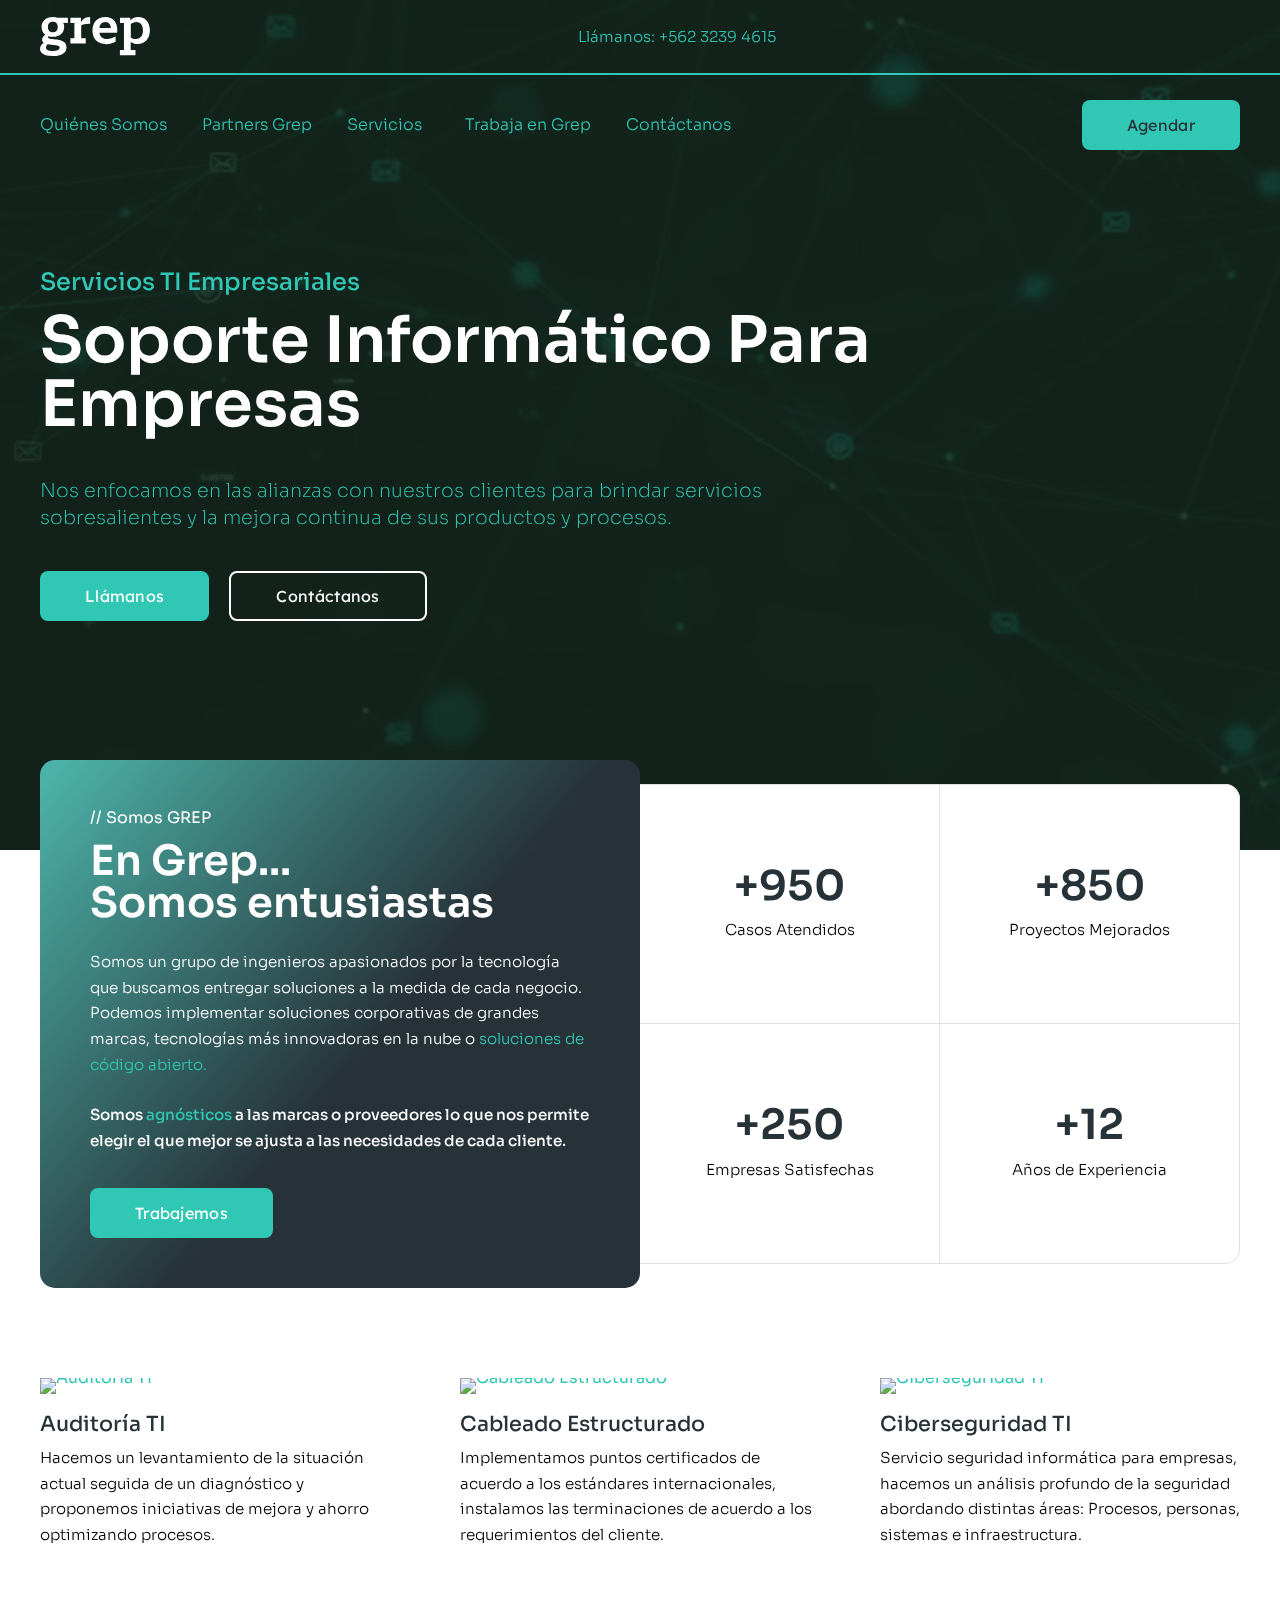
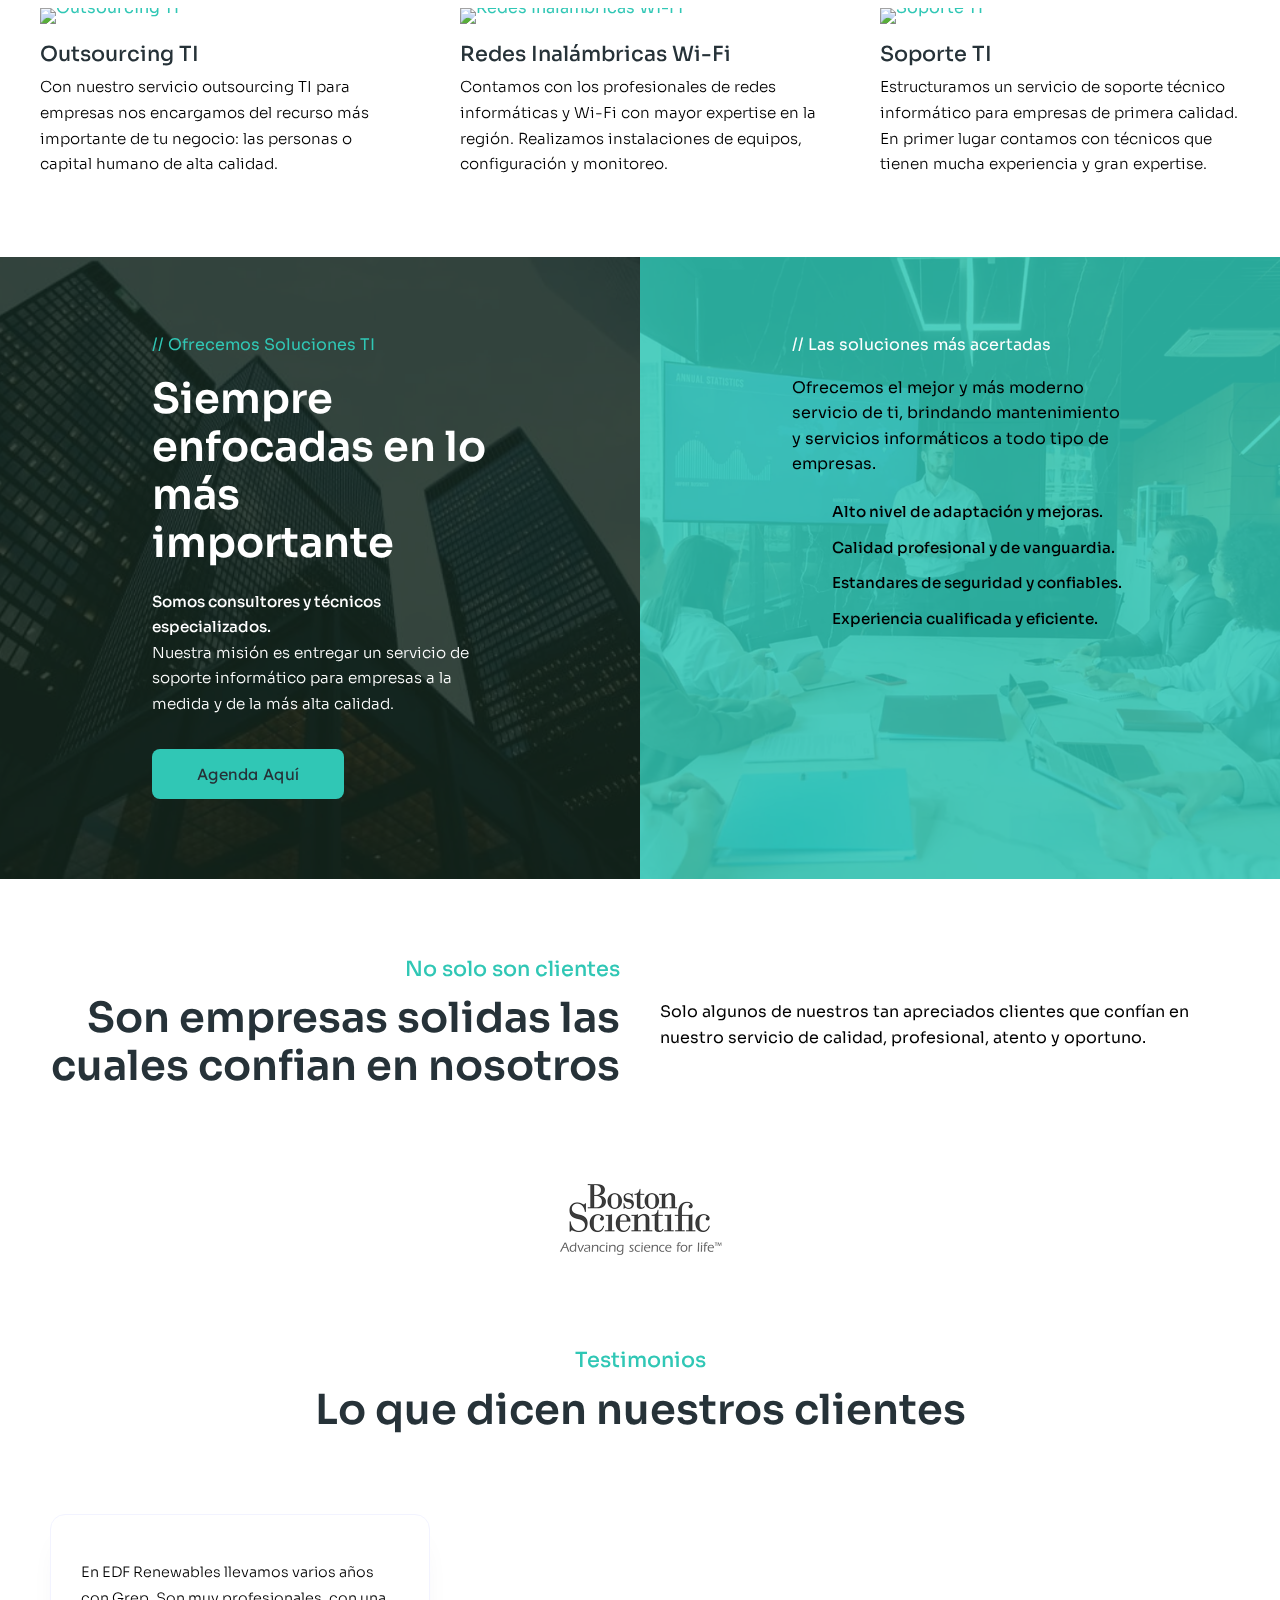
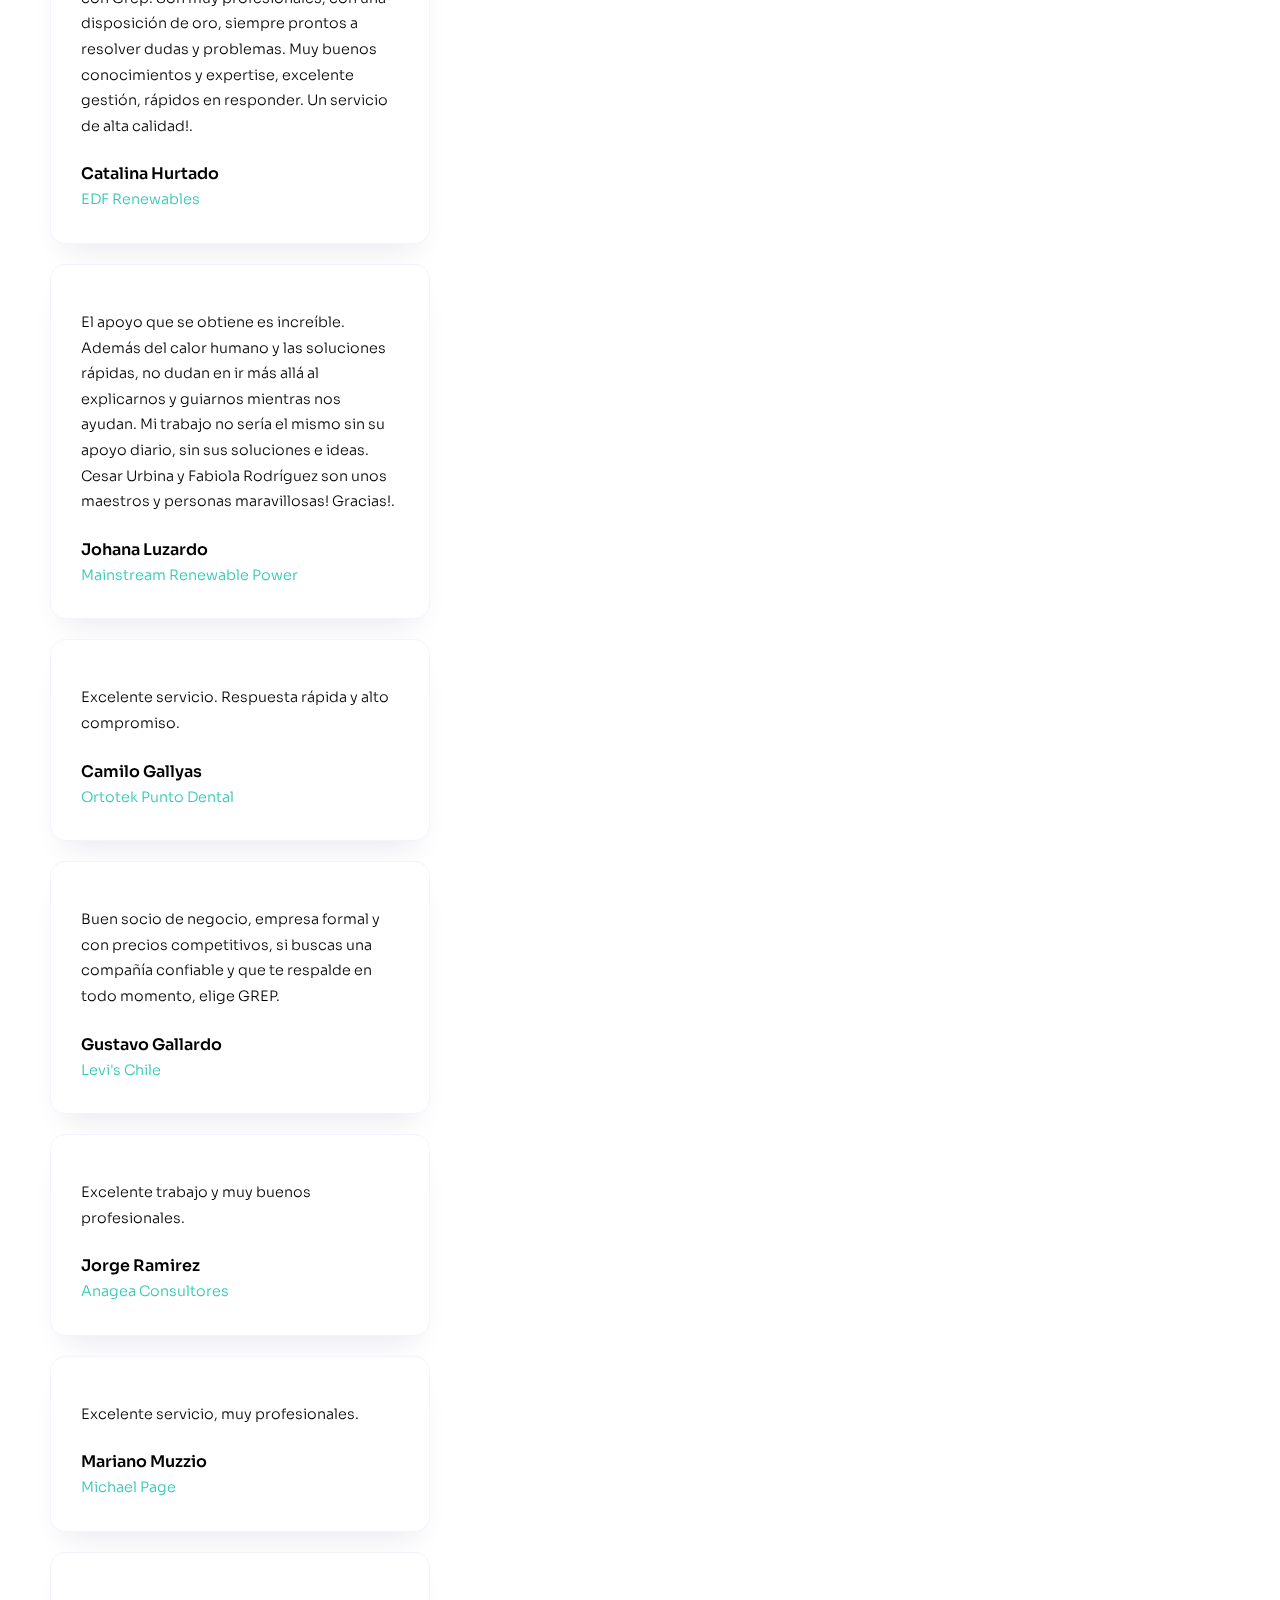
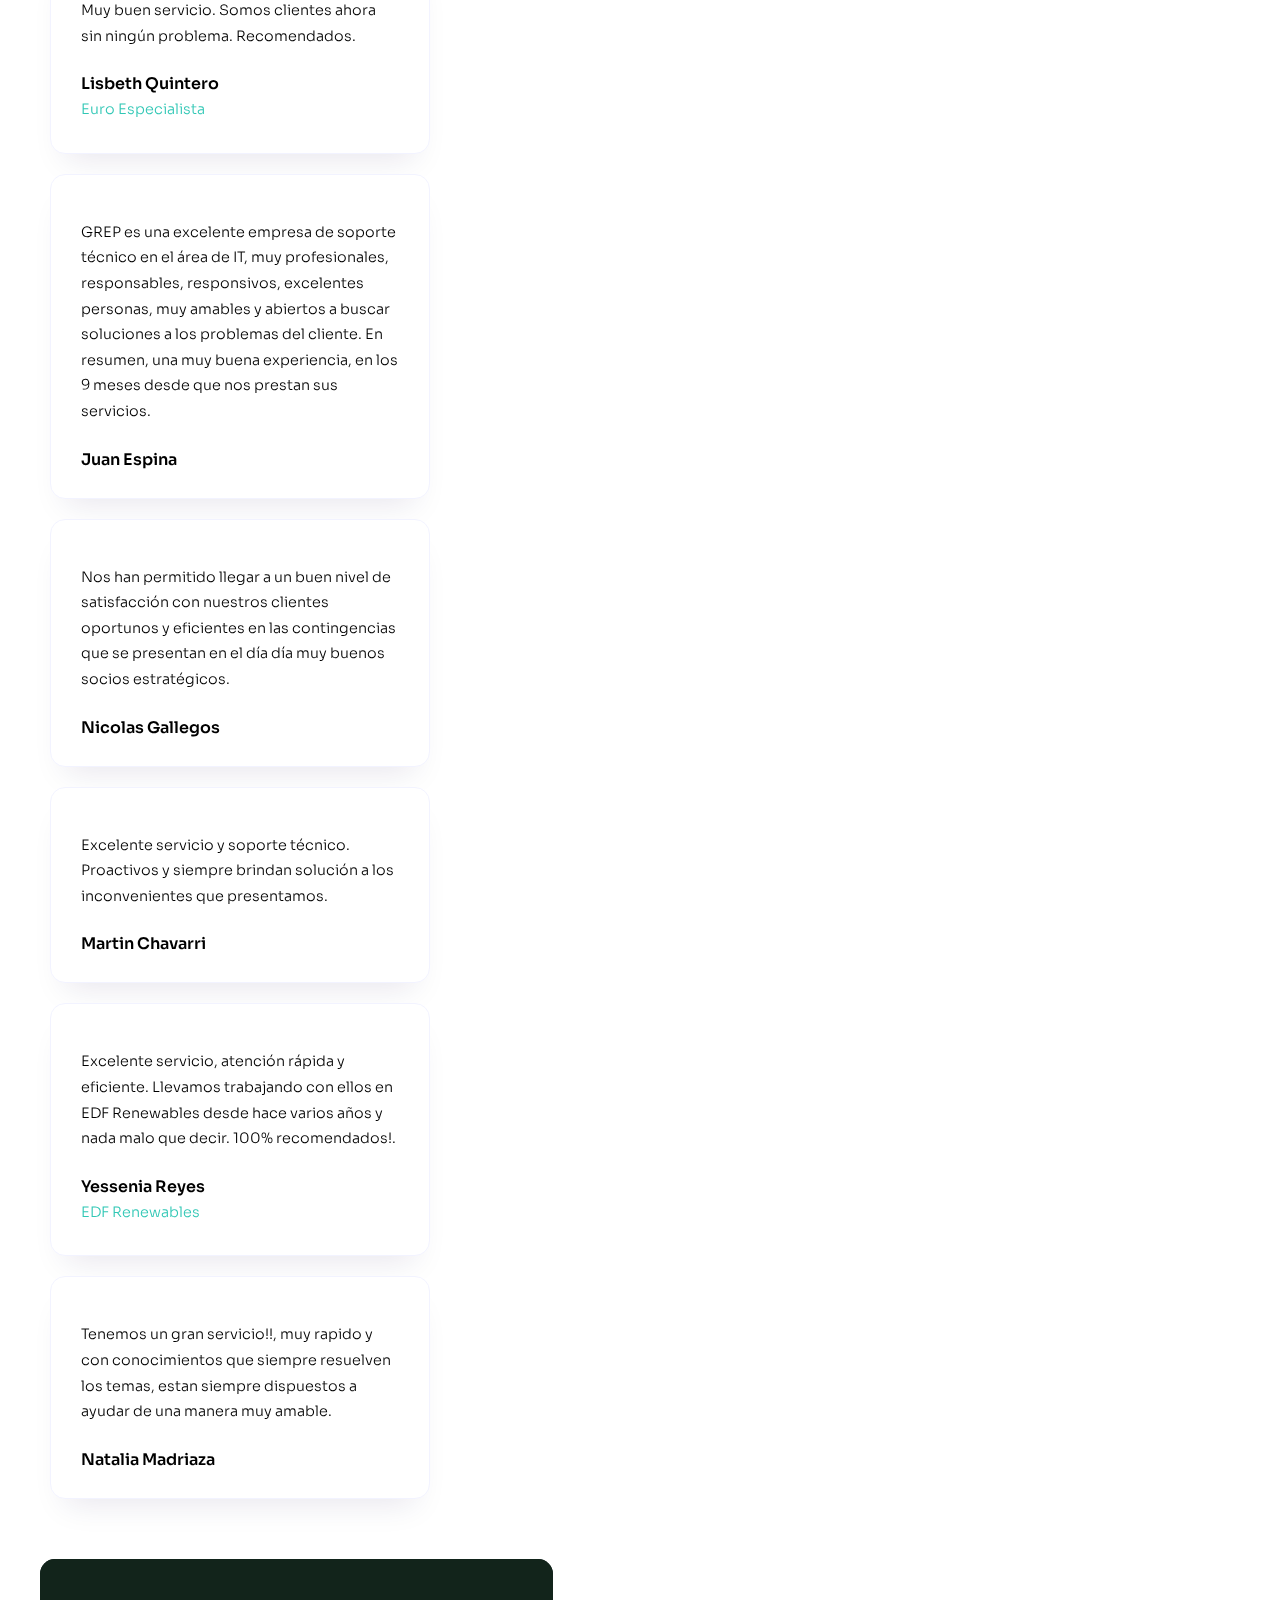
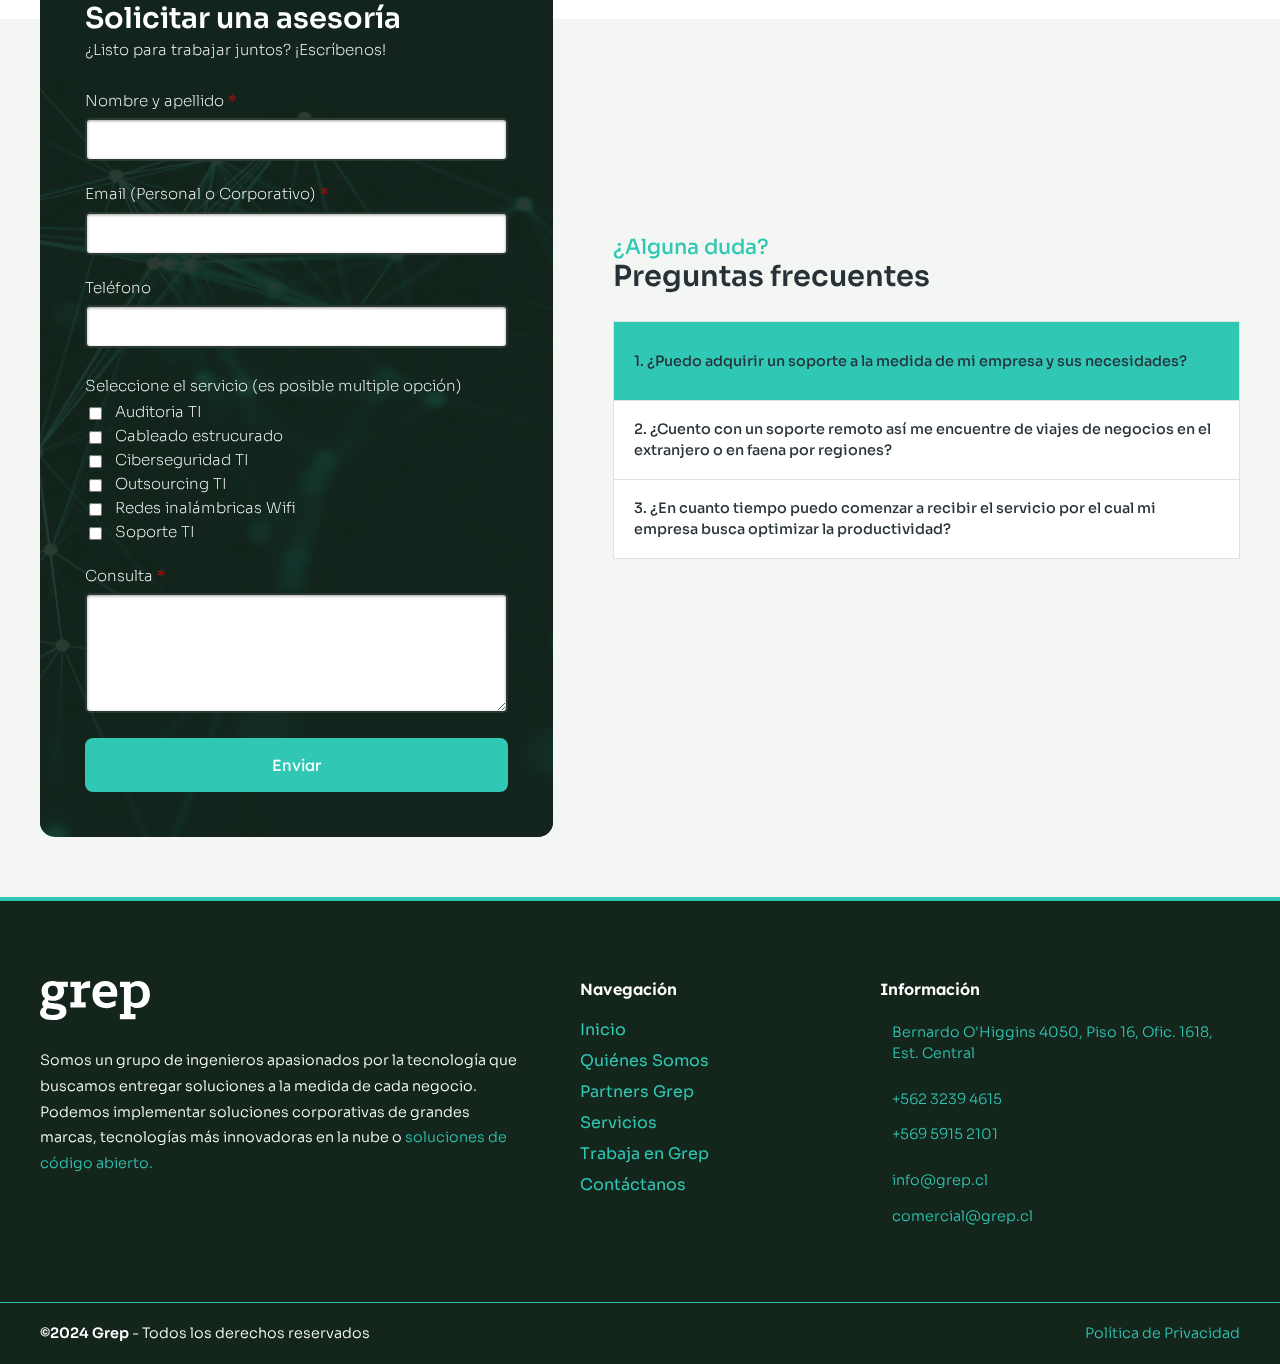
==== commit fd8a1a6e: "seccion partners" ====
--- a/index.html
+++ b/index.html
@@ -5,8 +5,8 @@
   <meta charset="UTF-8">
   <meta name="viewport" content="width=device-width, initial-scale=1.0">
   <title>Grep - Servicios TI | Soporte informático para empresas</title>
-  <meta name="description" content="">
-  <meta name="keywords" content="">
+  <meta name="description" content="Soluciones TI a la medida de tu negocio. Asesoría Informática, instalación y mantención de redes y wi-fi, soporte técnico, outsourcing, entre otros.">
+  <meta name="keywords" content="informática, auditoría ti, cableado estructurado, ciber seguridad, outsourcing ti, asesoría Informática, instalación de redes, mantención de redes, soporte técnico">
   <link rel="icon" href="./img/favico.png" type="image/x-icon">
   <link rel="shortcut icon" href="./img/favico.png" type="image/x-icon">
   <!-- font-awesome-cdn -->
@@ -27,6 +27,45 @@
 </head>
 
 <body>
+  <div class="nav-bar-wrapper-desktop">
+    <div class="nav-bar-row-a">
+      <div class="nav-bar-row-subwrapper">
+        <a class="header-logo-wrapper" href="./index.html"><img class="header-logo-img" src="./img/logo-grep-w.svg"
+            alt="logo grep"></a>
+        <p>Llámanos: <a href="tel:+56232394615">+562 3239 4615</a> </p>
+        <div class="social-icons-wrapper">
+          <a class="icon-link" href="https://www.linkedin.com/company/grep-ti/"><i
+              class="social-icon-a fa-brands fa-linkedin"></i></a>
+          <a class="icon-link" href="https://www.instagram.com/somosgrep/"><i
+              class="social-icon-a fa-brands fa-instagram"></i></a>
+          <a class="icon-link"
+            href="https://api.whatsapp.com/send?phone=56959152101&text=Estoy%20interesado(a)%20en%20contratar%20uno%20de%20sus%20servicios%20que%20vi%20en%20la%20web%20www.grel.cl"><i
+              class="social-icon-a fa-brands fa-whatsapp"></i></a>
+        </div>
+      </div>
+    </div>
+    <div class="nav-bar-row-b">
+      <ul class="nav-list">
+        <li class="nav-list-item"><a class="nav-list-link" href="./quienes-somos.html">Quiénes Somos</a></li>
+        <li class="nav-list-item"><a class="nav-list-link" href="./partners.html">Partners Grep</a></li>
+        <li class="nav-list-item dropdown">
+          <a class="nav-list-link" href="./servicios.html">Servicios<i
+              class="chevron-down-ico fa-solid fa-chevron-down"></i></a>
+          <div class="dropdown-content">
+            <a href="./servicios/auditoria-ti.html">Auditoría TI</a>
+            <a href="./servicios/cableado-estructurado.html">Cableado Esructurado</a>
+            <a href="./servicios/outsourcing-ti.html">Outsourcing TI</a>
+            <a href="./servicios/redes-inalambricas.html">Redes Inalámbricas Wi-Fi</a>
+            <a href="./servicios/soporte-ti.html">Soporte TI</a>
+            <a href="./servicios/ciber-seguridad-ti.html">Seguridad TI</a>
+          </div>
+        </li>
+        <li class="nav-list-item"><a class="nav-list-link" href="./trabaja-en-grep.html">Trabaja en Grep</a></li>
+        <li class="nav-list-item"><a class="nav-list-link" href="./contacto.html">Contáctanos</a></li>
+      </ul>
+      <a class="button-a" href="./contacto.html">Agendar</a>
+    </div>
+  </div>
   <div class="nav-bar-wrapper-mobile">
     <div class="nav-bar-row-a">
       <div class="nav-bar-row-subwrapper">
@@ -50,45 +89,6 @@
     </div>
   </div>
   <div class="hero-main-bg">
-    <div class="nav-bar-wrapper-desktop">
-      <div class="nav-bar-row-a">
-        <div class="nav-bar-row-subwrapper">
-          <a class="header-logo-wrapper" href="./index.html"><img class="header-logo-img" src="./img/logo-grep-w.svg"
-              alt="logo grep"></a>
-          <p>Llámanos: <a href="tel:+56232394615">+562 3239 4615</a> </p>
-          <div class="social-icons-wrapper">
-            <a class="icon-link" href="https://www.linkedin.com/company/grep-ti/"><i
-                class="social-icon-a fa-brands fa-linkedin"></i></a>
-            <a class="icon-link" href="https://www.instagram.com/somosgrep/"><i
-                class="social-icon-a fa-brands fa-instagram"></i></a>
-            <a class="icon-link"
-              href="https://api.whatsapp.com/send?phone=56959152101&text=Estoy%20interesado(a)%20en%20contratar%20uno%20de%20sus%20servicios%20que%20vi%20en%20la%20web%20www.grel.cl"><i
-                class="social-icon-a fa-brands fa-whatsapp"></i></a>
-          </div>
-        </div>
-      </div>
-      <div class="nav-bar-row-b">
-        <ul class="nav-list">
-          <li class="nav-list-item"><a class="nav-list-link" href="./quienes-somos.html">Quiénes Somos</a></li>
-          <li class="nav-list-item"><a class="nav-list-link" href="./partners.html">Partners Grep</a></li>
-          <li class="nav-list-item dropdown">
-            <a class="nav-list-link" href="./servicios.html">Servicios<i
-                class="chevron-down-ico fa-solid fa-chevron-down"></i></a>
-            <div class="dropdown-content">
-              <a href="./servicios/auditoria-ti.html">Auditoría TI</a>
-              <a href="./servicios/cableado-estructurado.html">Cableado Esructurado</a>
-              <a href="./servicios/outsourcing-ti.html">Outsourcing TI</a>
-              <a href="./servicios/redes-inalambricas.html">Redes Inalámbricas Wi-Fi</a>
-              <a href="./servicios/soporte-ti.html">Soporte TI</a>
-              <a href="./servicios/ciber-seguridad-ti.html">Seguridad TI</a>
-            </div>
-          </li>
-          <li class="nav-list-item"><a class="nav-list-link" href="./trabaja-en-grep.html">Trabaja en Grep</a></li>
-          <li class="nav-list-item"><a class="nav-list-link" href="./contacto.html">Contáctanos</a></li>
-        </ul>
-        <a class="button-a" href="./contacto.html">Agendar</a>
-      </div>
-    </div>
     <div class="hero-container">
       <div class="hero-content">
         <div class="title-wrapper">
--- a/style/style.css
+++ b/style/style.css
@@ -1 +1 @@
-@import"https://fonts.googleapis.com/css2?family=Lexend:wght@100..900&family=Sora:wght@100..800&display=swap";*,*:before,*:after{box-sizing:border-box}html,body,div,span,object,iframe,figure,h1,h2,h3,h4,h5,h6,p,blockquote,pre,a,code,em,img,small,strike,strong,sub,sup,tt,b,u,i,ol,ul,li,fieldset,form,label,table,caption,tbody,tfoot,thead,tr,th,td,main,canvas,embed,footer,header,nav,section,video{margin:0;padding:0;border:0;font-size:100%;font:inherit;vertical-align:baseline;text-rendering:optimizeLegibility;-webkit-font-smoothing:antialiased;text-size-adjust:none}footer,header,nav,section,main{display:block}body{line-height:1}ol,ul{list-style:none}blockquote,q{quotes:none}blockquote:before,blockquote:after,q:before,q:after{content:"";content:none}table{border-collapse:collapse;border-spacing:0}h1{font-family:"Sora",sans-serif;font-size:4rem;line-height:4rem;font-weight:600;text-transform:capitalize;color:#263238}h1.h1-hero-title{color:#fff}h1.h1-center{text-align:center}h2{font-family:"Sora",sans-serif;font-size:2.6rem;line-height:2.6rem;font-weight:600;color:#263238}h2.h2-white{color:#fff;font-weight:600}h2.h2-two-lines{line-height:3rem}h2.h2-form-title{font-size:1.8rem;line-height:1.8rem}h3{font-family:"Sora",sans-serif;font-size:1.3rem;line-height:1.3rem;font-weight:500}h3.h3-primary{color:#30c7b5}h3.h3-hero-subtitle{color:#30c7b5;font-size:1.5rem;line-height:1.5rem;font-weight:500}h4{font-family:"Sora",sans-serif;font-size:1rem;line-height:1rem;font-weight:400}h4.h4-white{color:#fff}h4.h4-primary{color:#30c7b5}h4.h4-two-lines{line-height:1.6rem}h4.h4-bold{font-weight:600}p{font-family:"Sora",sans-serif;font-size:.95rem;line-height:1.6rem;font-weight:300}p.p-hero-text{color:#30c7b5;font-family:"Sora",sans-serif;font-size:1.2rem;line-height:1.7rem;font-weight:200}p.p-bold{font-weight:500}p.p-white{color:#fff}p.p-primary{color:#30c7b5}a{text-decoration:none;color:#30c7b5;transition:all .3s ease}a.h3-link{color:#263238}a.h3-link:hover{color:#30c7b5}a.img-link{line-height:0;overflow:hidden;border-radius:0 0 15px 0}span.span-red{color:red}span.span-bold{font-weight:500}html,body{font-family:"Sora",sans-serif}.base-container{max-width:1320px;padding:0 40px 0px 40px;margin:auto}.base-container-rel{max-width:1320px;padding:0 40px 0px 40px;margin:auto}.gray-container{max-width:100%;background-color:#f3f6f3}.two-col-wrapper{display:grid;grid-template-columns:repeat(2, 1fr);row-gap:60px;column-gap:60px}.col-wrapper{width:100%;display:flex;flex-flow:column nowrap;gap:40px}.title-wrapper{display:flex;flex-flow:column nowrap;gap:15px}.text-wrapper{display:flex;flex-flow:column nowrap;gap:30px}.separator-updn{margin:80px 0px}.separator-up{margin-top:80px}.separator-dn{margin-bottom:80px}.separator-dn-spec{margin-bottom:120px}.button-ghost-w,.button-b,.button-a{font-family:"Lexend",sans-serif;display:inline-block;padding:17px 45px;border-radius:8px;font-size:1rem;line-height:1rem;letter-spacing:.3px;font-weight:300;text-decoration:none;cursor:pointer;box-sizing:border-box;transition:all .3s ease}.button-a{font-weight:400;color:#263238;background-color:#30c7b5}.button-a:hover{color:#30c7b5;background-color:#fff}.button-b{font-weight:400;color:#fff;background-color:#30c7b5}.button-b:hover{color:#30c7b5;background-color:#fff}.button-ghost-w{padding:15px 45px;font-weight:400;color:#fff;background-color:rgba(255,255,255,0);border:2px solid #fff}.button-ghost-w:hover{color:#30c7b5;background-color:#fff}.button-fix-margin{margin-top:10px}.title-one-col-wrapper{display:flex;flex-flow:column nowrap;gap:15px}.title-one-col-wrapper h2{text-align:center}.title-one-col-wrapper h3{text-align:center}.title-two-col-grid{display:grid;grid-template-columns:repeat(2, 1fr);gap:40px;align-items:center}.title-two-col-grid h2,.title-two-col-grid h3{text-align:right}.title-two-col-item{display:flex;flex-flow:column nowrap;gap:15px}.clients-carousel-wrapper{padding:50px 0}.swiper{width:100%;height:160px;padding:0px 40px}.swiper-slide{display:flex;justify-content:center;align-items:center}.logo-carousel{max-width:200px;height:auto;filter:grayscale(100%);transition:filter .3s ease}.logo-carousel:hover{filter:grayscale(0%)}.custom-button{position:absolute;top:50%;transform:translateY(-50%);width:40px;height:40px;color:#263238;cursor:pointer;z-index:10;display:flex;justify-content:center;align-items:center;transition:all .3s ease}.custom-button .custom-button:focus,.custom-button .custom-button:active{outline:none;box-shadow:none}.custom-button:hover{color:#30c7b5}.custom-button i{font-size:23px}.custom-next-button{right:0px}.custom-prev-button{left:0px}.hero-main-bg{position:relative;height:850px;background-color:rgba(20,38,28,.9);overflow:hidden}.hero-main-bg video{position:absolute;top:50%;left:50%;width:100%;height:850px;object-fit:cover;transform:translate(-50%, -50%);z-index:-1}.nav-bar-row-a{border-bottom:2px solid #30c7b5}.nav-bar-row-subwrapper{max-width:1320px;margin:auto;padding:17px 40px 17px 40px;display:flex;flex-flow:row nowrap;justify-content:space-between;align-items:center}.nav-bar-row-subwrapper p{color:#30c7b5;font-size:.95rem;font-weight:300;line-height:0px}.nav-bar-row-subwrapper a{color:#30c7b5;text-decoration:none;font-size:.95rem;font-weight:300;line-height:0px;transition:all .3s ease}.nav-bar-row-subwrapper a:hover{color:#fff}.social-icons-wrapper{display:flex;flex-flow:row nowrap;gap:18px}.icon-link{transition:all .3s ease}.icon-link:hover{color:#fff}.social-icon-a{font-size:25px}.header-logo-img{width:110px}.nav-bar-row-b{max-width:1320px;margin:auto;padding:20px 40px 0 40px;display:flex;flex-flow:row nowrap;justify-content:space-between;align-items:center}.nav-list{display:flex;flex-flow:row nowrap;gap:35px;align-items:center}.nav-list-item{line-height:60px}.nav-list-link{display:block;color:#30c7b5;text-decoration:none;font-size:1rem;font-weight:300;transition:all .3s ease}.nav-list-link:hover{transform:scale(1.1)}.chevron-down-ico{margin-left:8px;font-size:12px;line-height:12px}.dropdown{position:relative;display:inline-block}.dropdown-content{display:block;position:absolute;left:-15px;background-color:#30c7b5;box-shadow:0px 8px 16px 0px rgba(0,0,0,.2);z-index:1;border-radius:10px;opacity:0;transform:translateY(-10px);transition:all .3s ease;visibility:hidden}.dropdown-content a{display:block;text-wrap:nowrap;color:#fff;padding:25px 40px;text-decoration:none;font-size:.95rem;font-weight:200;line-height:.95rem;border-bottom:1px solid rgba(255,255,255,.137)}.dropdown-content a:hover{background-color:#35d3bc;border-radius:10px}.dropdown:hover .dropdown-content{opacity:1;transform:translateY(0);visibility:visible}.hero-container{max-width:1320px;margin:auto;padding:0 40px 0px 40px}.hero-content{max-width:70%;padding-top:100px;display:flex;flex-flow:column nowrap;gap:40px}.hero-buttons-wrapper{display:flex;flex-flow:row nowrap;gap:20px;align-items:center}.nav-bar-wrapper-mobile{display:none;position:absolute;z-index:2;width:100%;transition:transform .3s ease-in-out;transform:translateY(0)}.nav-bar-wrapper-mobile.prefixed{transform:translateY(-100%)}.nav-bar-wrapper-mobile.fixed{position:fixed;background-color:#12231a;transform:translateY(-100%)}.nav-bar-wrapper-mobile.fixed.show{transform:translateY(0)}.hamb-link{width:50px;height:50px;display:flex;justify-content:center;align-items:center;background-color:#30c7b5;background-color:rgba(255,255,255,0);transition:all .3s ease-in-out;border:none}.hamb-link i{font-size:20px;color:#fff}.hamb-link.active{background-color:#30c7b5}.nav-mob-deploy{position:absolute;z-index:2;background-color:#12231a;width:100%;position:absolute;right:0px;top:86px;height:0;overflow:hidden;transition:all .3s ease-in-out}.nav-mob-deploy.open{height:360px;padding:40px 0;border-bottom:2px solid #30c7b5}.nav-mob-deploy ul{margin-left:20px;display:flex;flex-flow:column nowrap;gap:35px}.nav-mob-deploy a{font-family:"Sora",sans-serif;color:#30c7b5;text-decoration:none;font-size:1rem;font-weight:400}.nav-mob-deploy a.active{color:#fff}.hero-main-internal{height:auto}.hero-content-internal{max-width:100%;padding-top:100px;padding-bottom:120px;display:flex;flex-flow:column nowrap;gap:40px}.post-header-container{position:relative;top:-90px;max-width:1320px;padding:0 40px 0px 40px;margin:auto}.post-header-wrapper{max-width:100%;display:flex;flex-flow:row nowrap;align-items:center}.post-header-left{max-width:50%;padding:50px;background-image:linear-gradient(130deg, #4db6ac 0%, #263238 55%);border-radius:15px;display:flex;flex-flow:column nowrap;align-items:flex-start;gap:25px}.post-header-right-grid{width:50%;border-radius:0 15px 15px 0;background-color:#fff;display:grid;grid-template-columns:repeat(2, 1fr);gap:0px;padding:0px}.post-header-right-item{height:240px;display:flex;flex-flow:column nowrap;justify-content:center;align-items:center;gap:10px}.post-header-right-item:nth-child(1){border:1px solid #e1e1e1;border-left:none}.post-header-right-item:nth-child(2){border-radius:0 15px 0 0;border:1px solid #e1e1e1;border-left:none}.post-header-right-item:nth-child(3){border:1px solid #e1e1e1;border-top:none;border-left:none}.post-header-right-item:nth-child(4){border-radius:0 0 15px 0;border:1px solid #e1e1e1;border-top:none;border-left:none}.counter-wrapper{display:flex;flex-flow:row nowrap}.three-col-services-grid{display:grid;grid-template-columns:repeat(3, 1fr);row-gap:60px;column-gap:60px}.three-col-card{display:flex;flex-flow:column nowrap;gap:20px;align-items:left}.three-col-card-content{display:flex;flex-flow:column nowrap;gap:10px;align-items:flex-start}.tree-col-img{max-width:100%;transition:transform .3s ease-in-out}.tree-col-img:hover{transform:scale(1.1)}.wide-section-container{display:flex;flex-flow:row nowrap;max-width:100%}.wide-section-item{width:50%}.wide-section-item.wide-sec-bg-a{background:url("../img/wide-bg-a.webp") no-repeat center center/cover}.wide-section-item.wide-sec-bg-b{background:url("../img/wide-bg-b.webp") no-repeat center center/cover}.wide-section-int-wrapper{width:100%;height:100%;padding:80px 40px;display:flex;flex-flow:column nowrap;align-items:center}.wide-section-int-wrapper.wide-sec-bg-color-a{background-color:rgba(20,38,28,.85)}.wide-section-int-wrapper.wide-sec-bg-color-b{background-color:rgba(48,199,181,.85)}.wide-section-content-wrapper{width:60%;display:flex;flex-flow:column nowrap;align-items:flex-start;gap:22px}.icon-list-wide-sec li{display:flex;flex-flow:row nowrap;align-items:center;gap:5px;position:relative;margin-bottom:10px;font-family:"Sora",sans-serif;font-size:.95rem;line-height:1.6rem;font-weight:500}.icon-list-wide-sec li i{width:35px;font-size:1.3rem;line-height:1.3rem}.testimonials-grid{width:100%}.testimonials-grid-item{width:calc(33.333% - 20px);padding:30px;margin-bottom:20px;margin-right:10px;margin-left:10px;background:#fff;border:1px solid #f2f3ff;border-radius:15px;box-shadow:0 20px 30px -15px rgba(29,1,80,.1);display:flex;flex-flow:column nowrap;gap:15px}.testimonials-grid-item p{font-size:.9rem}.testimonials-grid-item i{font-size:27px;line-height:27px;color:#30c7b5}.testimonial-name{padding-top:12px}.testimonial-name p{padding-top:5px}.contact-main-wrapper{max-width:100%;display:flex;flex-flow:row nowrap;align-items:center;gap:60px;position:relative;top:-60px}.contact-wrapper{width:45%;border-radius:15px;background:url("../img/form-bg.webp") no-repeat center center/cover}.contact-inner-wrapper{border-radius:15px;padding:45px;background-color:rgba(20,38,28,.9)}.contact-inner-wrapper h2{color:#fff}.contact-inner-wrapper p{color:#fff;font-weight:200}.contact-inner-wrapper form{display:flex;flex-direction:column;gap:25px}.contact-inner-wrapper label{font-size:.95rem;line-height:.95rem;font-weight:200;color:#fff}.contact-inner-wrapper input[type=text],.contact-inner-wrapper textarea{font-size:.9rem;line-height:1.2rem;font-family:"Sora",sans-serif;font-weight:300;color:#263238;background-color:#fff;padding:10px;border:2px solid rgba(20,38,28,.9);border-radius:5px;box-sizing:border-box;box-shadow:inset 0 1px 3px 0 rgba(0,0,0,.363);transition:all .3s ease}.contact-inner-wrapper input[type=text]:focus,.contact-inner-wrapper textarea:focus{border-color:#30c7b5;outline:none}.contact-form-title{display:flex;flex-direction:column;gap:5px;margin-bottom:30px}.field-wrapper{display:flex;flex-direction:column;gap:10px}.checkbox-main-wrapper{display:flex;flex-direction:column;gap:5px}.checkbox-wrapper{display:flex;flex-direction:row;gap:10px}.form-button{font-family:"Lexend",sans-serif;font-size:1rem;color:#fff;display:inline-block;text-align:center;padding:17px 45px;border-radius:8px;background-color:#30c7b5;border:none;text-decoration:none;cursor:pointer;transition:all .3s ease}.form-button:hover{color:#30c7b5;background-color:#fff}.faq-wrapper{width:55%;display:flex;flex-direction:column;gap:30px}.faq-title-wrapper{display:flex;flex-direction:column;gap:5px}.acordeon-wrapper{border-bottom:1px solid #e1e1e1}.acordion-item{height:80px;background-color:#fff;cursor:pointer;padding:0 20px 0 20px;width:100%;border:none;text-align:left;box-sizing:border-box;border:1px solid #e1e1e1;transition:all .3s ease}.acordion-item+.panel{margin-top:-1px}.acordion-item span{font-family:"Sora",sans-serif;color:#263238;font-size:.9rem;line-height:1.3rem;font-weight:500}.acordion-active,.acordion-item:hover{background-color:#30c7b5}.panel{max-height:0;overflow:hidden;border-left:1px solid #e1e1e1;border-right:1px solid #e1e1e1;transition:all .3s ease;background-color:#fff}.panel-content{padding:20px 20px 35px 20px}.panel-content p{font-family:"Lexend",sans-serif;color:#263238;font-size:.9rem;line-height:1.6rem;font-weight:300}.footer-main-bg{border-top:4px solid #30c7b5;background-color:#14261c}.footer-grid-container{max-width:1320px;padding:80px 40px 60px 40px;margin:auto;display:grid;grid-template-columns:2fr 1fr 1.5fr;row-gap:60px;column-gap:60px}.footer-grid-container h4{color:#fff;font-weight:600;font-family:"Lexend",sans-serif}.footer-grid-container p{font-size:.9rem;line-height:1.6rem;font-weight:300}.footer-grid-container li{margin-bottom:15px;transition:all .3s ease;font-size:.9rem;line-height:1.3rem;font-weight:300;display:flex;flex-flow:row nowrap;align-items:center;gap:12px}.footer-grid-container li i{font-size:.9rem;line-height:.9rem;color:#30c7b5}.footer-grid-container a.nav-footer-link{font-size:1rem;line-height:1rem;font-weight:500}.footer-grid-container a:hover{color:#fff}.footer-col-item{display:flex;flex-flow:column nowrap;gap:25px}.footer-col-subitem{display:flex;flex-flow:column nowrap;gap:10px}.logo-img-footer{width:110px}.social-icons-wrapper-footer{display:flex;flex-flow:row nowrap;gap:18px}.icon-link-footer{transition:all .3s ease}.icon-link-footer:hover{color:#fff}.social-icon-b{font-size:25px}.subfooter-main-bg{border-top:1px solid #30c7b5}.subfooter-container{max-width:1320px;padding:18px 40px 18px 40px;margin:auto;display:flex;flex-flow:row nowrap;justify-content:space-between}.subfooter-container p{font-size:.9rem;line-height:1.6rem;font-weight:300}.subfooter-container span{font-weight:600}.subfooter-container a{font-size:.9rem;line-height:1.6rem;font-weight:300;transition:all .3s ease}.subfooter-container a:hover{color:#fff}.quienes-somos-list-wrapper{width:100%;display:flex;flex-flow:row nowrap;gap:30px}.quienes-somos-list-icon{flex:0 0 50px;display:flex;justify-content:center;align-items:center;background-color:#30c7b5;width:50px;height:50px;border-radius:300px}.quienes-somos-list-icon i{font-size:1.4rem;color:#fff}.quienes-somos-list-text{display:flex;flex-flow:column nowrap;gap:15px}.quienes-somos-list-text h3{line-height:1.6rem}@media screen and (max-width: 700px){.swiper{width:200px;height:650px;pointer-events:none;touch-action:none}.logo-carousel{filter:grayscale(0%)}.custom-next-button{display:none}.custom-prev-button{display:none}}@media screen and (max-width: 992px){h1{font-size:3.8rem;line-height:4.2rem}h3{font-size:1.2rem;line-height:1.4rem}h3.h3-hero-subtitle{font-size:1.5rem;line-height:1.5rem}h4{font-size:1rem;line-height:1.3rem}h4.h4-two-lines{line-height:1.6rem}.base-container{padding:0 30px 0px 30px}.base-container-rel{padding:0 30px 0px 30px}.separator-dn-spec{margin-bottom:80px}.hero-main-bg{height:auto;padding-bottom:120px}.hero-main-internal{padding-bottom:0px}.nav-bar-row-subwrapper{padding:17px 30px 17px 30px}.nav-bar-wrapper-desktop{display:none}.nav-bar-wrapper-mobile{display:block}.hero-container{padding:0 30px 0px 30px;margin:auto;display:flex;flex-flow:column;align-items:center}.hero-content{max-width:80%;padding-top:190px}.hero-content h1{text-align:center}.hero-content h3{text-align:center}.hero-content p{text-align:center}.hero-buttons-wrapper{display:flex;flex-flow:row nowrap;gap:20px;align-items:center;justify-content:center}.hero-content-internal{padding-top:160px;padding-bottom:90px;display:flex;flex-flow:column nowrap;gap:40px}.post-header-container{top:-50px;padding:0 30px 0px 30px}.post-header-container{top:-50px;padding:0 30px 0px 30px}.three-col-services-grid{row-gap:40px;column-gap:40px}.wide-section-content-wrapper{width:75%}.contact-main-wrapper{gap:40px;top:-50px}.contact-wrapper{width:55%}.contact-inner-wrapper{padding:40px}.faq-wrapper{width:45%}.acordion-item{height:auto;padding:20px 20px 20px 20px}}@media screen and (max-width: 768px){h1{font-size:3.8rem;line-height:4.2rem}.separator-updn{margin:60px 0px}.separator-up{margin-top:60px}.separator-dn{margin-bottom:60px}.separator-dn-spec{margin-bottom:60px}.two-col-wrapper{grid-template-columns:1fr;row-gap:60px;column-gap:60px}.title-two-col-grid{grid-template-columns:repeat(1, 1fr);gap:40px;align-items:center}.title-two-col-grid h2,.title-two-col-grid h3,.title-two-col-grid h4{text-align:center}.hero-main-bg{padding-bottom:100px}.hero-main-internal{padding-bottom:0px}.hero-content{padding-top:180px}.post-header-container{top:0px}.post-header-wrapper{flex-flow:column nowrap;align-items:center;gap:40px}.post-header-left{max-width:100%;padding:40px;gap:25px;margin-top:40px}.post-header-right-grid{width:100%;border-radius:15px 15px 15px 15px}.post-header-right-item{height:180px}.post-header-right-item:nth-child(1){border-left:1px solid #e1e1e1;border-radius:15px 0 0 0}.post-header-right-item:nth-child(3){border-left:1px solid #e1e1e1;border-radius:0 0 0 15px}.three-col-services-grid{padding-top:40px;grid-template-columns:repeat(2, 1fr);row-gap:50px;column-gap:40px}.wide-section-container{flex-flow:column nowrap}.wide-section-item{width:100%}.wide-section-content-wrapper{width:85%}.testimonials-grid-item{width:calc(50% - 20px);margin-bottom:20px;margin-right:10px;margin-left:10px}.contact-main-wrapper{padding:60px 0 60px 0;flex-flow:column nowrap;gap:60px;top:0px}.contact-wrapper{width:100%;order:2}.faq-wrapper{width:100%;order:1}.faq-title-wrapper{display:flex;flex-direction:column;align-items:center;gap:8px}.faq-title-wrapper h2{text-align:center}.faq-title-wrapper h3{text-align:center}.footer-grid-container{padding:60px 40px 60px 40px;grid-template-columns:1fr}}@media screen and (max-width: 576px){h1{font-size:3rem;line-height:3.3rem;font-weight:600;text-transform:capitalize;color:#263238}h1.h1-hero-title{color:#fff}h2{font-family:"Sora",sans-serif;font-size:2.3rem;line-height:2.5rem}h2.h2-two-lines{line-height:2.5rem}h2.h2-form-title{font-size:1.8rem;line-height:2.3rem}h3.h3-hero-subtitle{font-size:1.3rem;line-height:1.6rem;font-weight:500}.base-container{padding:0 20px 0px 20px}.base-container-rel{padding:0 20px 0px 20px}.col-wrapper h2,.col-wrapper h3,.col-wrapper p{text-align:center}.hero-main-bg{padding-bottom:90px}.hero-main-internal{padding-bottom:0px}.hero-main-bg video{height:900px}.nav-bar-row-subwrapper{padding:17px 20px 17px 20px}.hero-container{padding:0 20px 0px 20px}.hero-content{max-width:90%;padding-top:165px}.hero-buttons-wrapper{display:flex;flex-flow:column nowrap;gap:20px}.hero-content-internal{max-width:90%;padding-top:160px;padding-bottom:70px;display:flex;flex-flow:column nowrap;gap:40px}.hero-content-internal h1{line-height:3.5rem}.post-header-container{padding:0 20px 0px 20px}.post-header-left{max-width:100%;padding:40px 30px}.post-header-right-grid{grid-template-columns:1fr;gap:30px}.post-header-right-item{height:150px}.post-header-right-item:nth-child(1){border-radius:15px;border:1px solid #e1e1e1}.post-header-right-item:nth-child(2){border-radius:15px;border:1px solid #e1e1e1}.post-header-right-item:nth-child(3){border-radius:15px;border:1px solid #e1e1e1}.post-header-right-item:nth-child(4){border-radius:15px;border:1px solid #e1e1e1}.three-col-services-grid{grid-template-columns:1fr;row-gap:40px}.wide-section-content-wrapper{width:90%}.testimonials-grid-item{width:100%;margin-bottom:20px;margin-right:0px;margin-left:0px}.contact-inner-wrapper{padding:40px 30px}.quienes-somos-list-wrapper{flex-flow:column nowrap;gap:30px;align-items:center}.quienes-somos-list-icon{flex:0 0 80px;width:80px;height:80px}.quienes-somos-list-icon i{font-size:1.8rem;color:#fff}.footer-grid-container{padding:60px 20px 60px 20px;grid-template-columns:1fr;row-gap:40px}.footer-grid-container li{margin-bottom:20px}.footer-col-item:nth-child(1){margin-bottom:16px}.footer-col-subitem{display:flex;flex-flow:column nowrap;gap:0px}.subfooter-container{max-width:1320px;padding:20px;margin:auto;display:flex;flex-flow:column nowrap;justify-content:flex-start;gap:8px}}/*# sourceMappingURL=style.css.map */
+@import"https://fonts.googleapis.com/css2?family=Lexend:wght@100..900&family=Sora:wght@100..800&display=swap";*,*:before,*:after{box-sizing:border-box}html,body,div,span,object,iframe,figure,h1,h2,h3,h4,h5,h6,p,blockquote,pre,a,code,em,img,small,strike,strong,sub,sup,tt,b,u,i,ol,ul,li,fieldset,form,label,table,caption,tbody,tfoot,thead,tr,th,td,main,canvas,embed,footer,header,nav,section,video{margin:0;padding:0;border:0;font-size:100%;font:inherit;vertical-align:baseline;text-rendering:optimizeLegibility;-webkit-font-smoothing:antialiased;text-size-adjust:none}footer,header,nav,section,main{display:block}body{line-height:1}ol,ul{list-style:none}blockquote,q{quotes:none}blockquote:before,blockquote:after,q:before,q:after{content:"";content:none}table{border-collapse:collapse;border-spacing:0}h1{font-family:"Sora",sans-serif;font-size:4rem;line-height:4rem;font-weight:600;text-transform:capitalize;color:#263238}h1.h1-hero-title{color:#fff}h1.h1-center{text-align:center}h2{font-family:"Sora",sans-serif;font-size:2.6rem;line-height:2.6rem;font-weight:600;color:#263238}h2.h2-white{color:#fff;font-weight:600}h2.h2-two-lines{line-height:3rem}h2.h2-form-title{font-size:1.8rem;line-height:1.8rem}h3{font-family:"Sora",sans-serif;font-size:1.3rem;line-height:1.3rem;font-weight:500}h3.h3-primary{color:#30c7b5}h3.h3-hero-subtitle{color:#30c7b5;font-size:1.5rem;line-height:1.5rem;font-weight:500}h4{font-family:"Sora",sans-serif;font-size:1rem;line-height:1rem;font-weight:400}h4.h4-white{color:#fff}h4.h4-primary{color:#30c7b5}h4.h4-two-lines{line-height:1.6rem}h4.h4-bold{font-weight:600}p{font-family:"Sora",sans-serif;font-size:.95rem;line-height:1.6rem;font-weight:300}p.p-hero-text{color:#30c7b5;font-family:"Sora",sans-serif;font-size:1.2rem;line-height:1.7rem;font-weight:200}p.p-bold{font-weight:500}p.p-white{color:#fff}p.p-primary{color:#30c7b5}a{text-decoration:none;color:#30c7b5;transition:all .3s ease}a.h3-link{color:#263238}a.h3-link:hover{color:#30c7b5}a.img-link{line-height:0;overflow:hidden;border-radius:0 0 15px 0}span.span-red{color:red}span.span-bold{font-weight:500}html,body{font-family:"Sora",sans-serif}.base-container{max-width:1320px;padding:0 40px 0px 40px;margin:auto}.base-container-rel{max-width:1320px;padding:0 40px 0px 40px;margin:auto}.gray-container{max-width:100%;background-color:#f3f6f3}.two-col-wrapper{display:grid;grid-template-columns:repeat(2, 1fr);row-gap:60px;column-gap:60px}.col-wrapper{width:100%;display:flex;flex-flow:column nowrap;gap:40px}.col-img{max-width:100%;max-height:100%}.title-wrapper{display:flex;flex-flow:column nowrap;gap:15px}.text-wrapper{display:flex;flex-flow:column nowrap;gap:30px}.separator-updn{margin:80px 0px}.separator-up{margin-top:80px}.separator-dn{margin-bottom:80px}.separator-dn-spec{margin-bottom:120px}.button-ghost-w,.button-b,.button-a{font-family:"Lexend",sans-serif;display:inline-block;padding:17px 45px;border-radius:8px;font-size:1rem;line-height:1rem;letter-spacing:.3px;font-weight:300;text-decoration:none;cursor:pointer;box-sizing:border-box;transition:all .3s ease}.button-a{font-weight:400;color:#263238;background-color:#30c7b5}.button-a:hover{color:#30c7b5;background-color:#fff}.button-b{font-weight:400;color:#fff;background-color:#30c7b5}.button-b:hover{color:#30c7b5;background-color:#fff}.button-ghost-w{padding:15px 45px;font-weight:400;color:#fff;background-color:rgba(255,255,255,0);border:2px solid #fff}.button-ghost-w:hover{color:#30c7b5;background-color:#fff}.button-fix-margin{margin-top:10px}.title-one-col-wrapper{display:flex;flex-flow:column nowrap;gap:15px}.title-one-col-wrapper h2{text-align:center}.title-one-col-wrapper h3{text-align:center}.title-two-col-grid{display:grid;grid-template-columns:repeat(2, 1fr);gap:40px;align-items:center}.title-two-col-grid h2,.title-two-col-grid h3{text-align:right}.title-two-col-item{display:flex;flex-flow:column nowrap;gap:15px}.clients-carousel-wrapper{padding:50px 0}.swiper{width:100%;height:160px;padding:0px 40px}.swiper-slide{display:flex;justify-content:center;align-items:center}.logo-carousel{max-width:200px;height:auto;filter:grayscale(100%);transition:filter .3s ease}.logo-carousel:hover{filter:grayscale(0%)}.custom-button{position:absolute;top:50%;transform:translateY(-50%);width:40px;height:40px;color:#263238;cursor:pointer;z-index:10;display:flex;justify-content:center;align-items:center;transition:all .3s ease}.custom-button .custom-button:focus,.custom-button .custom-button:active{outline:none;box-shadow:none}.custom-button:hover{color:#30c7b5}.custom-button i{font-size:23px}.custom-next-button{right:0px}.custom-prev-button{left:0px}.partners-grid{max-width:100%;display:grid;grid-template-columns:repeat(4, 1fr);row-gap:60px;column-gap:60px}.partners-grid img{max-width:100%;filter:grayscale(100%);transition:filter .3s ease}.partners-grid img:hover{filter:grayscale(0%)}.hero-main-bg{position:relative;height:850px;background-color:rgba(20,38,28,.9);overflow:hidden}.hero-main-bg video{position:absolute;top:50%;left:50%;width:100%;height:850px;object-fit:cover;transform:translate(-50%, -50%);z-index:-1}.nav-bar-wrapper-desktop{position:absolute;z-index:2;width:100%}.nav-bar-row-a{border-bottom:2px solid #30c7b5}.nav-bar-row-subwrapper{max-width:1320px;margin:auto;padding:17px 40px 17px 40px;display:flex;flex-flow:row nowrap;justify-content:space-between;align-items:center}.nav-bar-row-subwrapper p{color:#30c7b5;font-size:.95rem;font-weight:300;line-height:0px}.nav-bar-row-subwrapper a{color:#30c7b5;text-decoration:none;font-size:.95rem;font-weight:300;line-height:0px;transition:all .3s ease}.nav-bar-row-subwrapper a:hover{color:#fff}.social-icons-wrapper{display:flex;flex-flow:row nowrap;gap:18px}.icon-link{transition:all .3s ease}.icon-link:hover{color:#fff}.social-icon-a{font-size:25px}.header-logo-img{width:110px}.nav-bar-row-b{max-width:1320px;margin:auto;padding:20px 40px 0 40px;display:flex;flex-flow:row nowrap;justify-content:space-between;align-items:center}.nav-list{display:flex;flex-flow:row nowrap;gap:35px;align-items:center}.nav-list-item{line-height:60px}.nav-list-link{display:block;color:#30c7b5;text-decoration:none;font-size:1rem;font-weight:300;transition:all .3s ease}.nav-list-link:hover{transform:scale(1.1)}.chevron-down-ico{margin-left:8px;font-size:12px;line-height:12px}.dropdown{position:relative;display:inline-block}.dropdown-content{display:block;position:absolute;left:-15px;background-color:#30c7b5;box-shadow:0px 8px 16px 0px rgba(0,0,0,.2);z-index:1;border-radius:10px;opacity:0;transform:translateY(-10px);transition:all .3s ease;visibility:hidden}.dropdown-content a{display:block;text-wrap:nowrap;color:#fff;padding:25px 40px;text-decoration:none;font-size:.95rem;font-weight:200;line-height:.95rem;border-bottom:1px solid rgba(255,255,255,.137)}.dropdown-content a:hover{background-color:#35d3bc;border-radius:10px}.dropdown:hover .dropdown-content{opacity:1;transform:translateY(0);visibility:visible}.nav-bar-wrapper-mobile{display:none;position:absolute;z-index:2;width:100%;transition:transform .3s ease-in-out;transform:translateY(0)}.nav-bar-wrapper-mobile.prefixed{transform:translateY(-100%)}.nav-bar-wrapper-mobile.fixed{position:fixed;background-color:#12231a;transform:translateY(-100%)}.nav-bar-wrapper-mobile.fixed.show{transform:translateY(0)}.hamb-link{width:50px;height:50px;display:flex;justify-content:center;align-items:center;background-color:#30c7b5;background-color:rgba(255,255,255,0);transition:all .3s ease-in-out;border:none}.hamb-link i{font-size:20px;color:#fff}.hamb-link.active{background-color:#30c7b5}.nav-mob-deploy{position:absolute;z-index:2;background-color:#12231a;width:100%;position:absolute;right:0px;top:86px;height:0;overflow:hidden;transition:all .3s ease-in-out}.nav-mob-deploy.open{height:360px;padding:40px 0;border-bottom:2px solid #30c7b5}.nav-mob-deploy ul{margin-left:20px;display:flex;flex-flow:column nowrap;gap:35px}.nav-mob-deploy a{font-family:"Sora",sans-serif;color:#30c7b5;text-decoration:none;font-size:1rem;font-weight:400}.nav-mob-deploy a.active{color:#fff}.hero-container{max-width:1320px;margin:auto;padding:0 40px 0px 40px}.hero-content{max-width:70%;padding-top:270px;display:flex;flex-flow:column nowrap;gap:40px}.hero-buttons-wrapper{display:flex;flex-flow:row nowrap;gap:20px;align-items:center}.hero-main-internal{height:auto}.hero-content-internal{max-width:100%;padding-top:255px;padding-bottom:120px;display:flex;flex-flow:column nowrap;gap:40px}.post-header-container{position:relative;top:-90px;max-width:1320px;padding:0 40px 0px 40px;margin:auto}.post-header-wrapper{max-width:100%;display:flex;flex-flow:row nowrap;align-items:center}.post-header-left{max-width:50%;padding:50px;background-image:linear-gradient(130deg, #4db6ac 0%, #263238 55%);border-radius:15px;display:flex;flex-flow:column nowrap;align-items:flex-start;gap:25px}.post-header-right-grid{width:50%;border-radius:0 15px 15px 0;background-color:#fff;display:grid;grid-template-columns:repeat(2, 1fr);gap:0px;padding:0px}.post-header-right-item{height:240px;display:flex;flex-flow:column nowrap;justify-content:center;align-items:center;gap:10px}.post-header-right-item:nth-child(1){border:1px solid #e1e1e1;border-left:none}.post-header-right-item:nth-child(2){border-radius:0 15px 0 0;border:1px solid #e1e1e1;border-left:none}.post-header-right-item:nth-child(3){border:1px solid #e1e1e1;border-top:none;border-left:none}.post-header-right-item:nth-child(4){border-radius:0 0 15px 0;border:1px solid #e1e1e1;border-top:none;border-left:none}.counter-wrapper{display:flex;flex-flow:row nowrap}.three-col-services-grid{display:grid;grid-template-columns:repeat(3, 1fr);row-gap:60px;column-gap:60px}.three-col-card{display:flex;flex-flow:column nowrap;gap:20px;align-items:left}.three-col-card-content{display:flex;flex-flow:column nowrap;gap:10px;align-items:flex-start}.tree-col-img{max-width:100%;transition:transform .3s ease-in-out}.tree-col-img:hover{transform:scale(1.1)}.wide-section-container{display:flex;flex-flow:row nowrap;max-width:100%}.wide-section-item{width:50%}.wide-section-item.wide-sec-bg-a{background:url("../img/wide-bg-a.webp") no-repeat center center/cover}.wide-section-item.wide-sec-bg-b{background:url("../img/wide-bg-b.webp") no-repeat center center/cover}.wide-section-int-wrapper{width:100%;height:100%;padding:80px 40px;display:flex;flex-flow:column nowrap;align-items:center}.wide-section-int-wrapper.wide-sec-bg-color-a{background-color:rgba(20,38,28,.85)}.wide-section-int-wrapper.wide-sec-bg-color-b{background-color:rgba(48,199,181,.85)}.wide-section-content-wrapper{width:60%;display:flex;flex-flow:column nowrap;align-items:flex-start;gap:22px}.icon-list-wide-sec li{display:flex;flex-flow:row nowrap;align-items:center;gap:5px;position:relative;margin-bottom:10px;font-family:"Sora",sans-serif;font-size:.95rem;line-height:1.6rem;font-weight:500}.icon-list-wide-sec li i{width:35px;font-size:1.3rem;line-height:1.3rem}.testimonials-grid{width:100%}.testimonials-grid-item{width:calc(33.333% - 20px);padding:30px;margin-bottom:20px;margin-right:10px;margin-left:10px;background:#fff;border:1px solid #f2f3ff;border-radius:15px;box-shadow:0 20px 30px -15px rgba(29,1,80,.1);display:flex;flex-flow:column nowrap;gap:15px}.testimonials-grid-item p{font-size:.9rem}.testimonials-grid-item i{font-size:27px;line-height:27px;color:#30c7b5}.testimonial-name{padding-top:12px}.testimonial-name p{padding-top:5px}.contact-main-wrapper{max-width:100%;display:flex;flex-flow:row nowrap;align-items:center;gap:60px;position:relative;top:-60px}.contact-wrapper{width:45%;border-radius:15px;background:url("../img/form-bg.webp") no-repeat center center/cover}.contact-inner-wrapper{border-radius:15px;padding:45px;background-color:rgba(20,38,28,.9)}.contact-inner-wrapper h2{color:#fff}.contact-inner-wrapper p{color:#fff;font-weight:200}.contact-inner-wrapper form{display:flex;flex-direction:column;gap:25px}.contact-inner-wrapper label{font-size:.95rem;line-height:.95rem;font-weight:200;color:#fff}.contact-inner-wrapper input[type=text],.contact-inner-wrapper textarea{font-size:.9rem;line-height:1.2rem;font-family:"Sora",sans-serif;font-weight:300;color:#263238;background-color:#fff;padding:10px;border:2px solid rgba(20,38,28,.9);border-radius:5px;box-sizing:border-box;box-shadow:inset 0 1px 3px 0 rgba(0,0,0,.363);transition:all .3s ease}.contact-inner-wrapper input[type=text]:focus,.contact-inner-wrapper textarea:focus{border-color:#30c7b5;outline:none}.contact-form-title{display:flex;flex-direction:column;gap:5px;margin-bottom:30px}.field-wrapper{display:flex;flex-direction:column;gap:10px}.checkbox-main-wrapper{display:flex;flex-direction:column;gap:5px}.checkbox-wrapper{display:flex;flex-direction:row;gap:10px}.form-button{font-family:"Lexend",sans-serif;font-size:1rem;color:#fff;display:inline-block;text-align:center;padding:17px 45px;border-radius:8px;background-color:#30c7b5;border:none;text-decoration:none;cursor:pointer;transition:all .3s ease}.form-button:hover{color:#30c7b5;background-color:#fff}.faq-wrapper{width:55%;display:flex;flex-direction:column;gap:30px}.faq-title-wrapper{display:flex;flex-direction:column;gap:5px}.acordeon-wrapper{border-bottom:1px solid #e1e1e1}.acordion-item{height:80px;background-color:#fff;cursor:pointer;padding:0 20px 0 20px;width:100%;border:none;text-align:left;box-sizing:border-box;border:1px solid #e1e1e1;transition:all .3s ease}.acordion-item+.panel{margin-top:-1px}.acordion-item span{font-family:"Sora",sans-serif;color:#263238;font-size:.9rem;line-height:1.3rem;font-weight:500}.acordion-active,.acordion-item:hover{background-color:#30c7b5}.panel{max-height:0;overflow:hidden;border-left:1px solid #e1e1e1;border-right:1px solid #e1e1e1;transition:all .3s ease;background-color:#fff}.panel-content{padding:20px 20px 35px 20px}.panel-content p{font-family:"Lexend",sans-serif;color:#263238;font-size:.9rem;line-height:1.6rem;font-weight:300}.footer-main-bg{border-top:4px solid #30c7b5;background-color:#14261c}.footer-grid-container{max-width:1320px;padding:80px 40px 60px 40px;margin:auto;display:grid;grid-template-columns:2fr 1fr 1.5fr;row-gap:60px;column-gap:60px}.footer-grid-container h4{color:#fff;font-weight:600;font-family:"Lexend",sans-serif}.footer-grid-container p{font-size:.9rem;line-height:1.6rem;font-weight:300}.footer-grid-container li{margin-bottom:15px;transition:all .3s ease;font-size:.9rem;line-height:1.3rem;font-weight:300;display:flex;flex-flow:row nowrap;align-items:center;gap:12px}.footer-grid-container li i{font-size:.9rem;line-height:.9rem;color:#30c7b5}.footer-grid-container a.nav-footer-link{font-size:1rem;line-height:1rem;font-weight:400}.footer-grid-container a:hover{color:#fff}.footer-col-item{display:flex;flex-flow:column nowrap;gap:25px}.footer-col-subitem{display:flex;flex-flow:column nowrap;gap:10px}.logo-img-footer{width:110px}.social-icons-wrapper-footer{display:flex;flex-flow:row nowrap;gap:18px}.icon-link-footer{transition:all .3s ease}.icon-link-footer:hover{color:#fff}.social-icon-b{font-size:25px}.subfooter-main-bg{border-top:1px solid #30c7b5}.subfooter-container{max-width:1320px;padding:18px 40px 18px 40px;margin:auto;display:flex;flex-flow:row nowrap;justify-content:space-between}.subfooter-container p{font-size:.9rem;line-height:1.6rem;font-weight:300}.subfooter-container span{font-weight:600}.subfooter-container a{font-size:.9rem;line-height:1.6rem;font-weight:300;transition:all .3s ease}.subfooter-container a:hover{color:#fff}.quienes-somos-list-wrapper{width:100%;display:flex;flex-flow:row nowrap;gap:30px}.quienes-somos-list-icon{flex:0 0 50px;display:flex;justify-content:center;align-items:center;background-color:#30c7b5;width:50px;height:50px;border-radius:300px}.quienes-somos-list-icon i{font-size:1.4rem;color:#fff}.quienes-somos-list-text{display:flex;flex-flow:column nowrap;gap:15px}.quienes-somos-list-text h3{line-height:1.6rem}@media screen and (max-width: 700px){.swiper{width:200px;height:650px;pointer-events:none;touch-action:none}.logo-carousel{filter:grayscale(0%)}.custom-next-button{display:none}.custom-prev-button{display:none}}@media screen and (max-width: 992px){h1{font-size:3.8rem;line-height:4.2rem}h3{font-size:1.2rem;line-height:1.4rem}h3.h3-hero-subtitle{font-size:1.5rem;line-height:1.5rem}h4{font-size:1rem;line-height:1.3rem}h4.h4-two-lines{line-height:1.6rem}.base-container{padding:0 30px 0px 30px}.base-container-rel{padding:0 30px 0px 30px}.separator-dn-spec{margin-bottom:80px}.partners-grid{grid-template-columns:repeat(3, 1fr);row-gap:60px;column-gap:60px}.partners-grid img{max-width:100%;filter:none;transition:filter .3s ease}.partners-grid img:hover{filter:none}.hero-main-bg{height:auto;padding-bottom:120px}.hero-main-internal{padding-bottom:0px}.nav-bar-row-subwrapper{padding:17px 30px 17px 30px}.nav-bar-wrapper-desktop{display:none}.nav-bar-wrapper-mobile{display:block}.hero-container{padding:0 30px 0px 30px;margin:auto;display:flex;flex-flow:column;align-items:center}.hero-content{max-width:80%;padding-top:190px}.hero-content h1{text-align:center}.hero-content h3{text-align:center}.hero-content p{text-align:center}.hero-buttons-wrapper{display:flex;flex-flow:row nowrap;gap:20px;align-items:center;justify-content:center}.hero-content-internal{padding-top:160px;padding-bottom:90px;display:flex;flex-flow:column nowrap;gap:40px}.post-header-container{top:-50px;padding:0 30px 0px 30px}.three-col-services-grid{row-gap:40px;column-gap:40px}.wide-section-content-wrapper{width:75%}.contact-main-wrapper{gap:40px;top:-50px}.contact-wrapper{width:55%}.contact-inner-wrapper{padding:40px}.faq-wrapper{width:45%}.acordion-item{height:auto;padding:20px 20px 20px 20px}}@media screen and (max-width: 768px){h1{font-size:3.8rem;line-height:4.2rem}.separator-updn{margin:60px 0px}.separator-up{margin-top:60px}.separator-dn{margin-bottom:60px}.separator-dn-spec{margin-bottom:60px}.two-col-wrapper{grid-template-columns:1fr;row-gap:60px;column-gap:60px}.title-two-col-grid{grid-template-columns:repeat(1, 1fr);gap:40px;align-items:center}.title-two-col-grid h2,.title-two-col-grid h3,.title-two-col-grid h4{text-align:center}.partners-grid{grid-template-columns:repeat(3, 1fr);row-gap:40px;column-gap:40px}.hero-main-bg{padding-bottom:100px}.hero-main-internal{padding-bottom:0px}.hero-content{padding-top:180px}.post-header-container{top:0px}.post-header-wrapper{flex-flow:column nowrap;align-items:center;gap:40px}.post-header-left{max-width:100%;padding:40px;gap:25px;margin-top:40px}.post-header-right-grid{width:100%;border-radius:15px 15px 15px 15px}.post-header-right-item{height:180px}.post-header-right-item:nth-child(1){border-left:1px solid #e1e1e1;border-radius:15px 0 0 0}.post-header-right-item:nth-child(3){border-left:1px solid #e1e1e1;border-radius:0 0 0 15px}.three-col-services-grid{padding-top:40px;grid-template-columns:repeat(2, 1fr);row-gap:50px;column-gap:40px}.wide-section-container{flex-flow:column nowrap}.wide-section-item{width:100%}.wide-section-content-wrapper{width:85%}.testimonials-grid-item{width:calc(50% - 20px);margin-bottom:20px;margin-right:10px;margin-left:10px}.contact-main-wrapper{padding:60px 0 60px 0;flex-flow:column nowrap;gap:60px;top:0px}.contact-wrapper{width:100%;order:2}.faq-wrapper{width:100%;order:1}.faq-title-wrapper{display:flex;flex-direction:column;align-items:center;gap:8px}.faq-title-wrapper h2{text-align:center}.faq-title-wrapper h3{text-align:center}.footer-grid-container{padding:60px 40px 60px 40px;grid-template-columns:1fr}}@media screen and (max-width: 576px){h1{font-size:3rem;line-height:3.3rem;font-weight:600;text-transform:capitalize;color:#263238}h1.h1-hero-title{color:#fff}h2{font-family:"Sora",sans-serif;font-size:2.3rem;line-height:2.5rem}h2.h2-two-lines{line-height:2.5rem}h2.h2-form-title{font-size:1.8rem;line-height:2.3rem}h3.h3-hero-subtitle{font-size:1.3rem;line-height:1.6rem;font-weight:500}.base-container{padding:0 20px 0px 20px}.base-container-rel{padding:0 20px 0px 20px}.col-wrapper h2,.col-wrapper h3,.col-wrapper p{text-align:center}.partners-grid{grid-template-columns:repeat(2, 1fr);row-gap:20px;column-gap:20px}.hero-main-bg{padding-bottom:90px}.hero-main-internal{padding-bottom:0px}.hero-main-bg video{height:900px}.nav-bar-row-subwrapper{padding:17px 20px 17px 20px}.hero-container{padding:0 20px 0px 20px}.hero-content{max-width:90%;padding-top:165px}.hero-buttons-wrapper{display:flex;flex-flow:column nowrap;gap:20px}.hero-content-internal{max-width:90%;padding-top:160px;padding-bottom:70px;display:flex;flex-flow:column nowrap;gap:40px}.hero-content-internal h1{line-height:3.5rem}.post-header-container{padding:0 20px 0px 20px}.post-header-left{max-width:100%;padding:40px 30px}.post-header-right-grid{grid-template-columns:1fr;gap:30px}.post-header-right-item{height:150px}.post-header-right-item:nth-child(1){border-radius:15px;border:1px solid #e1e1e1}.post-header-right-item:nth-child(2){border-radius:15px;border:1px solid #e1e1e1}.post-header-right-item:nth-child(3){border-radius:15px;border:1px solid #e1e1e1}.post-header-right-item:nth-child(4){border-radius:15px;border:1px solid #e1e1e1}.three-col-services-grid{grid-template-columns:1fr;row-gap:40px}.wide-section-content-wrapper{width:90%}.testimonials-grid-item{width:100%;margin-bottom:20px;margin-right:0px;margin-left:0px}.contact-inner-wrapper{padding:40px 30px}.quienes-somos-list-wrapper{flex-flow:column nowrap;gap:30px;align-items:center}.quienes-somos-list-icon{flex:0 0 80px;width:80px;height:80px}.quienes-somos-list-icon i{font-size:1.8rem;color:#fff}.footer-grid-container{padding:60px 20px 60px 20px;grid-template-columns:1fr;row-gap:40px}.footer-grid-container li{margin-bottom:20px}.footer-col-item:nth-child(1){margin-bottom:16px}.footer-col-subitem{display:flex;flex-flow:column nowrap;gap:0px}.subfooter-container{max-width:1320px;padding:20px;margin:auto;display:flex;flex-flow:column nowrap;justify-content:flex-start;gap:8px}}/*# sourceMappingURL=style.css.map */
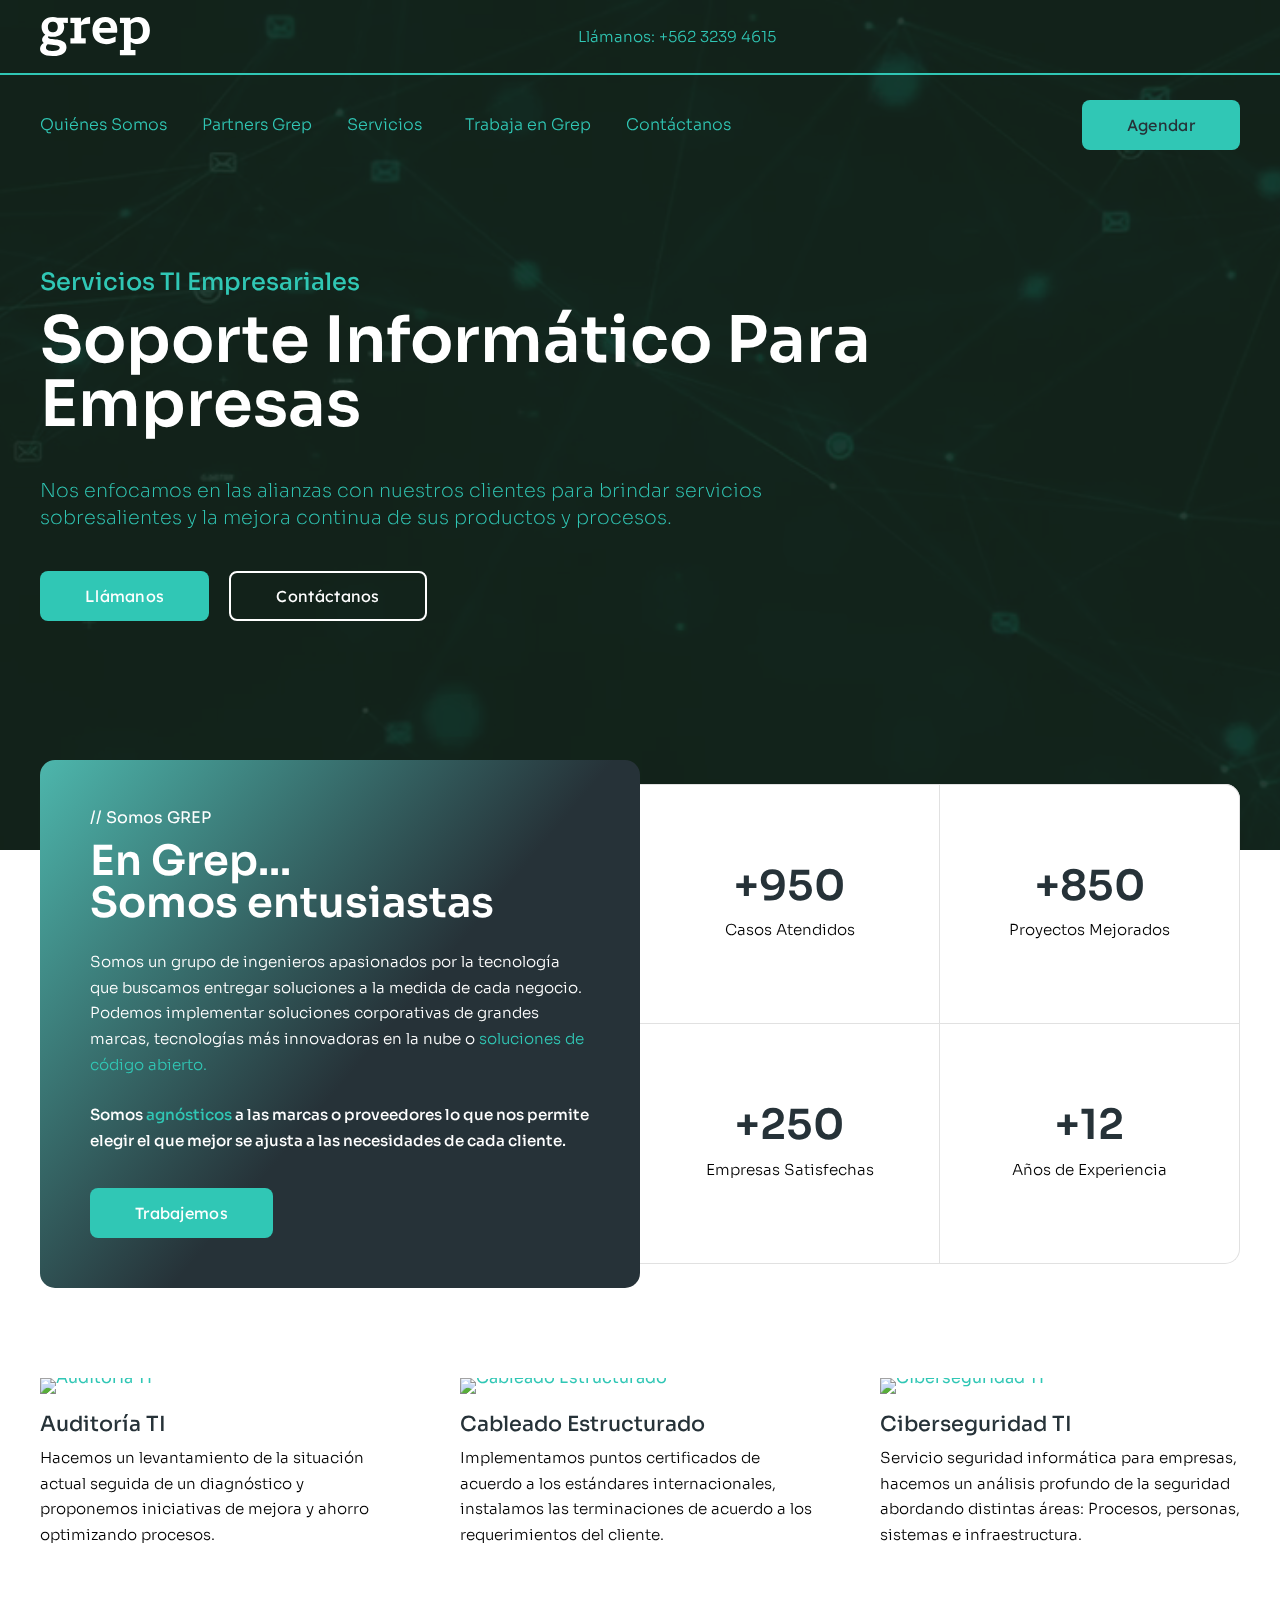
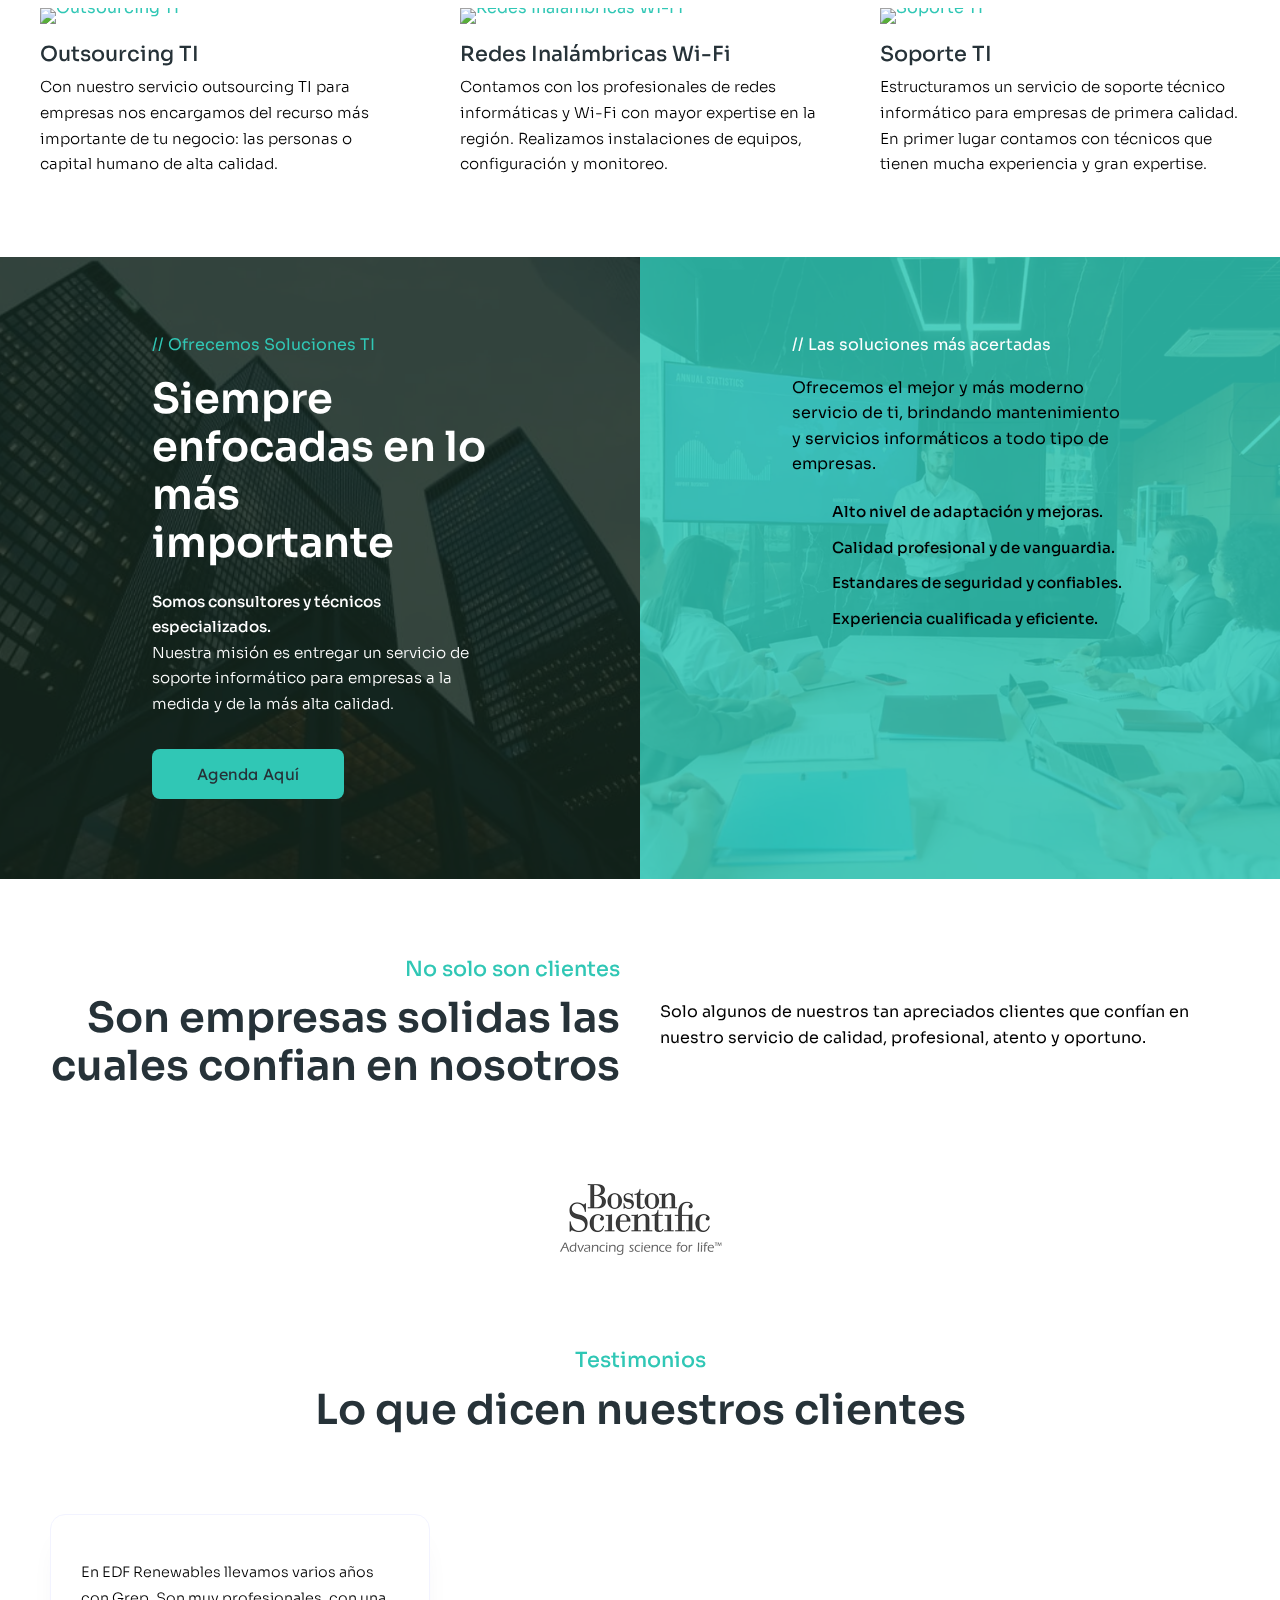
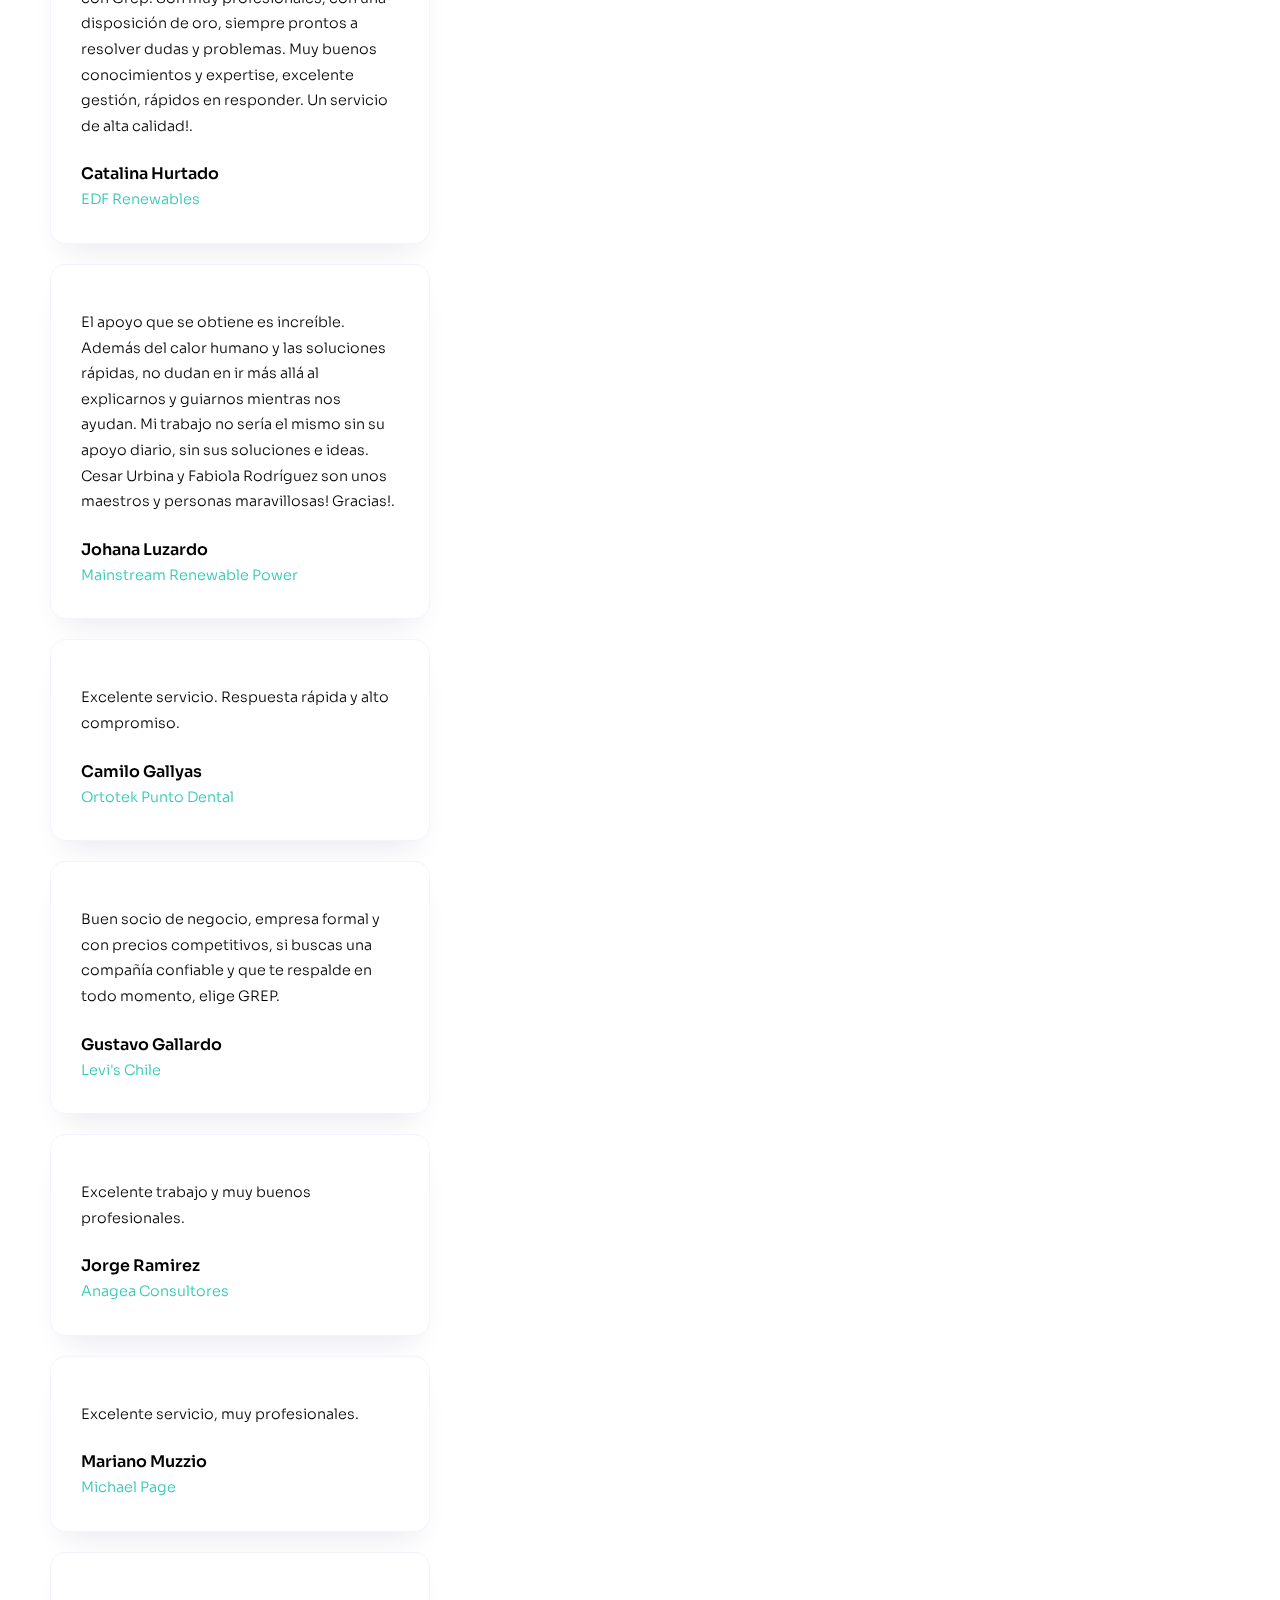
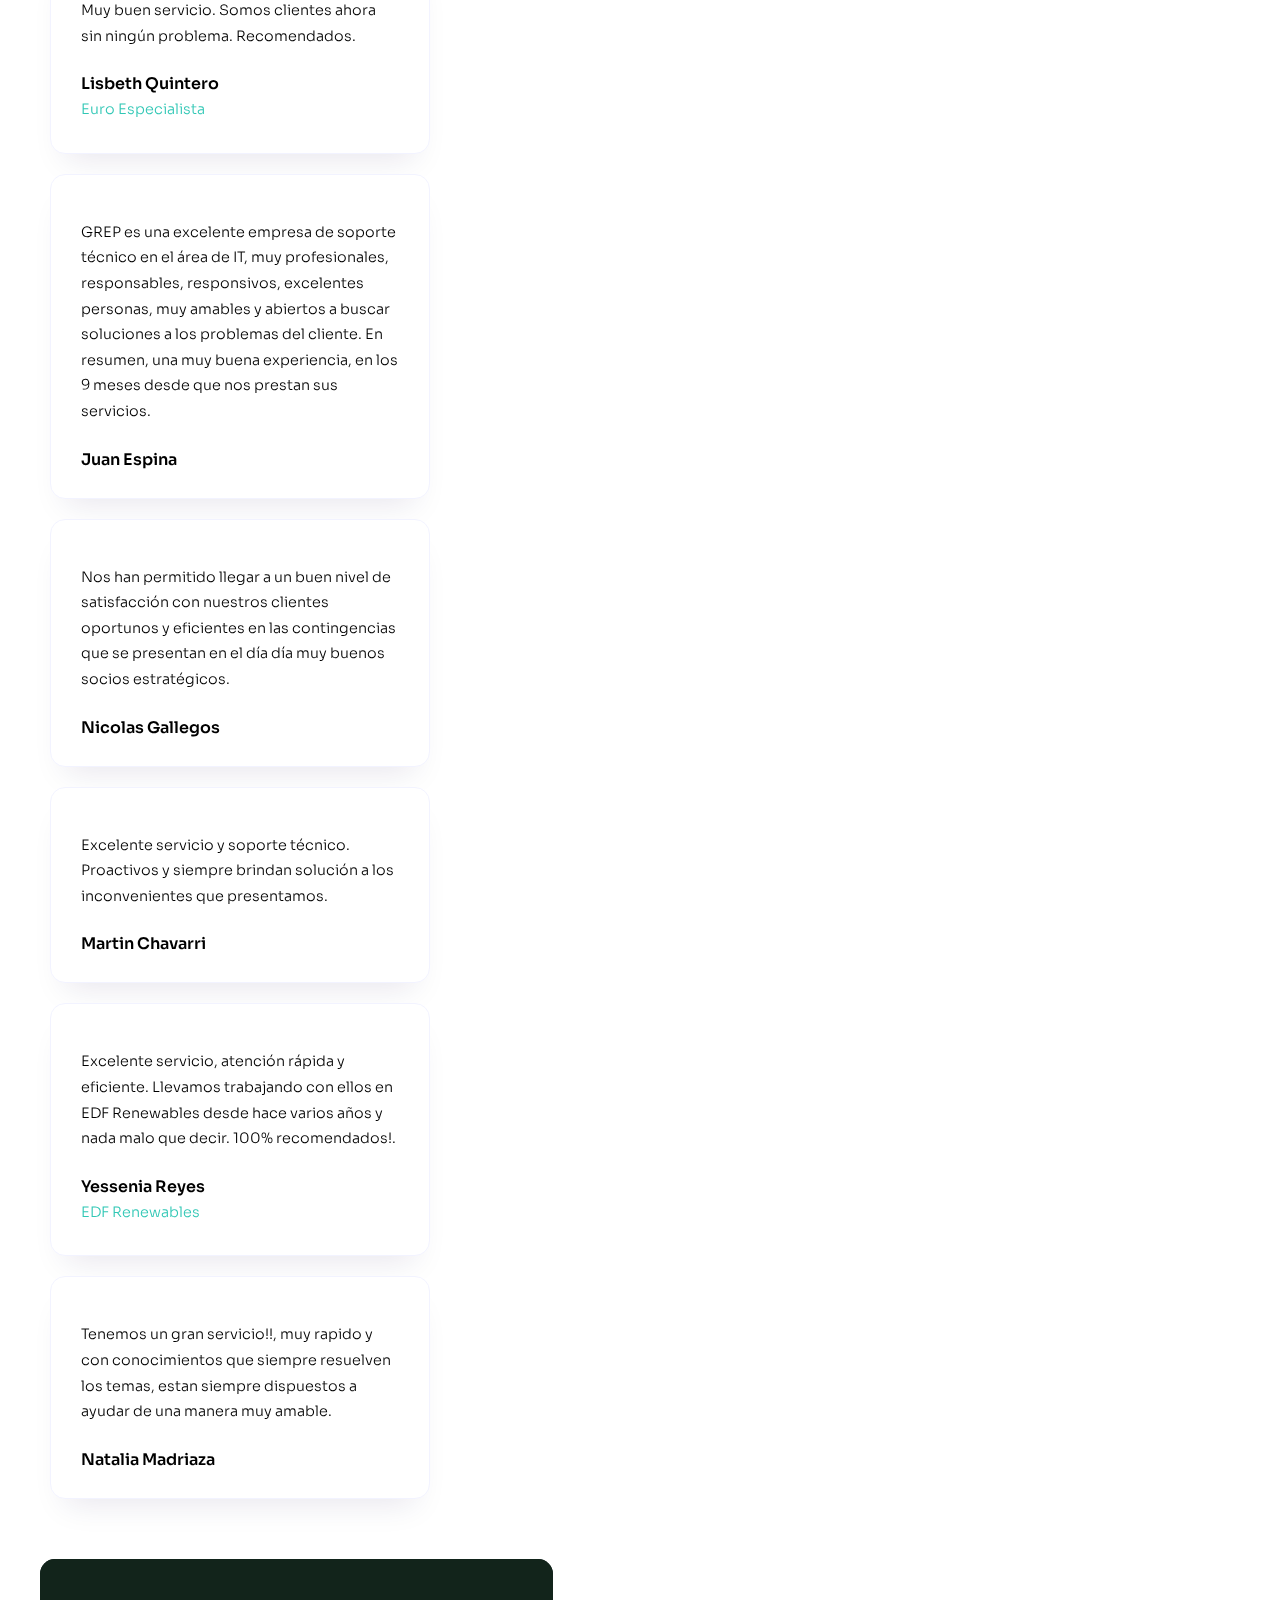
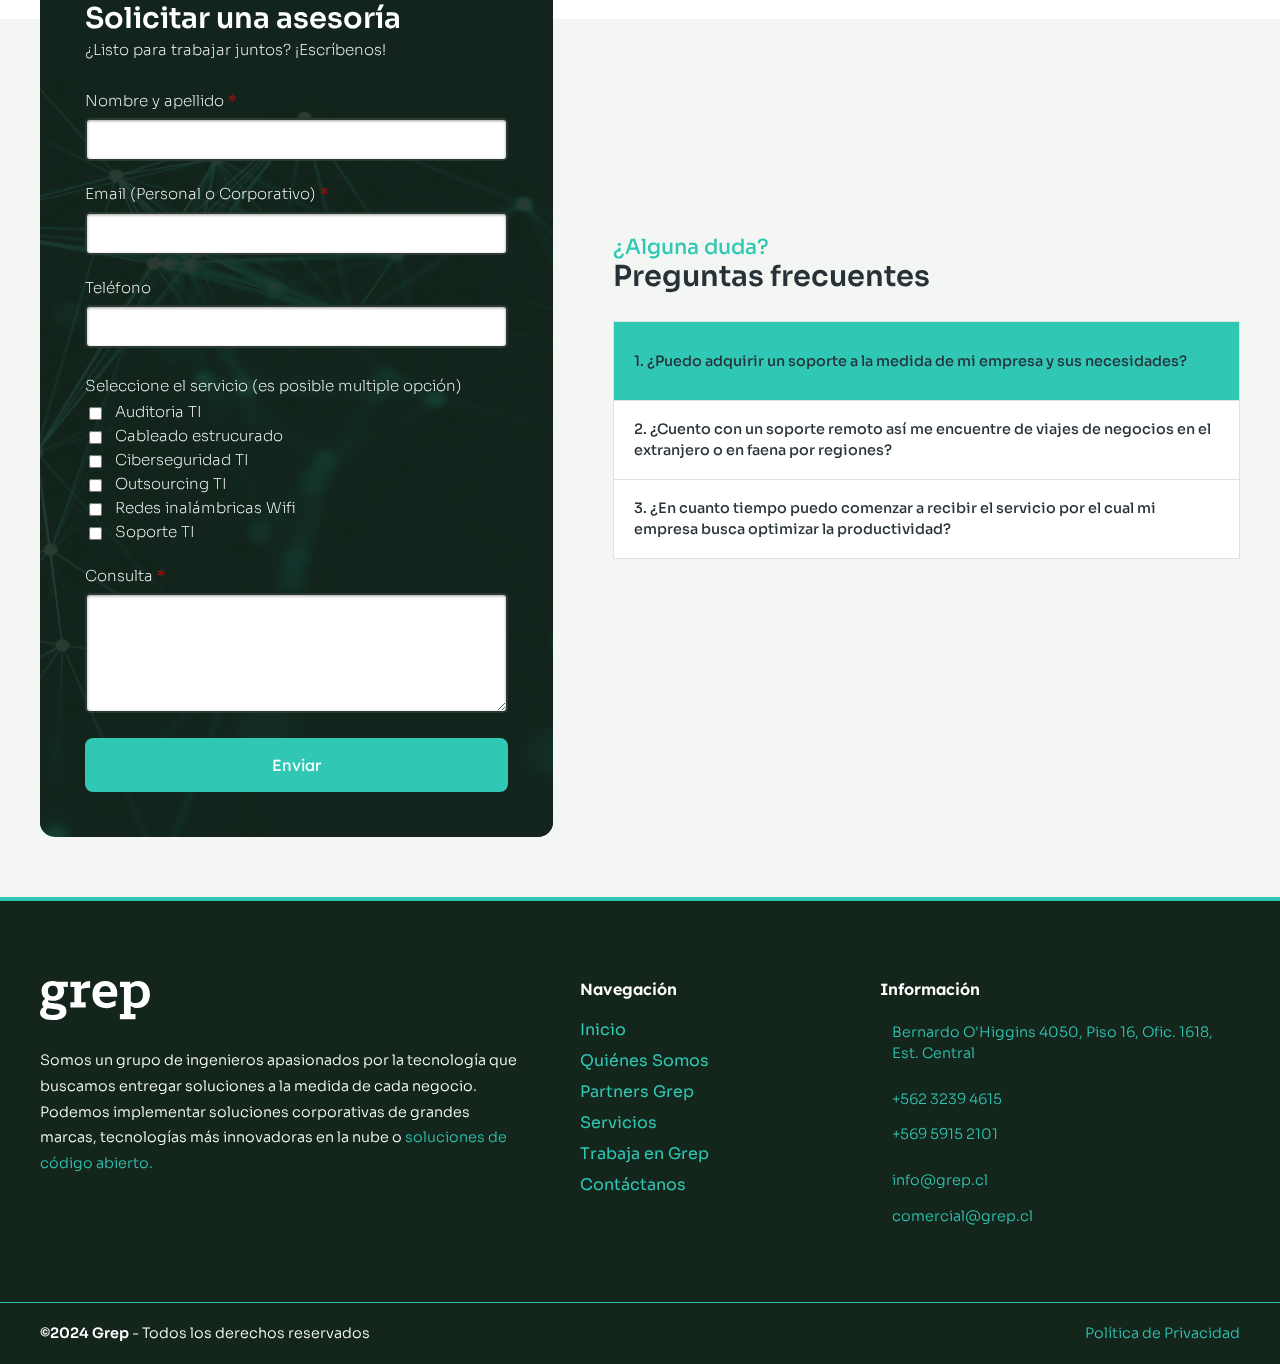
==== commit a4883ef8: "boton navbar mob y sec. actives" ====
--- a/index.html
+++ b/index.html
@@ -5,8 +5,10 @@
   <meta charset="UTF-8">
   <meta name="viewport" content="width=device-width, initial-scale=1.0">
   <title>Grep - Servicios TI | Soporte informático para empresas</title>
-  <meta name="description" content="Soluciones TI a la medida de tu negocio. Asesoría Informática, instalación y mantención de redes y wi-fi, soporte técnico, outsourcing, entre otros.">
-  <meta name="keywords" content="informática, auditoría ti, cableado estructurado, ciber seguridad, outsourcing ti, asesoría Informática, instalación de redes, mantención de redes, soporte técnico">
+  <meta name="description"
+    content="Soluciones TI a la medida de tu negocio. Asesoría Informática, instalación y mantención de redes y wi-fi, soporte técnico, outsourcing, entre otros.">
+  <meta name="keywords"
+    content="informática, auditoría ti, cableado estructurado, ciber seguridad, outsourcing ti, asesoría Informática, instalación de redes, mantención de redes, soporte técnico">
   <link rel="icon" href="./img/favico.png" type="image/x-icon">
   <link rel="shortcut icon" href="./img/favico.png" type="image/x-icon">
   <!-- font-awesome-cdn -->
@@ -63,7 +65,7 @@
         <li class="nav-list-item"><a class="nav-list-link" href="./trabaja-en-grep.html">Trabaja en Grep</a></li>
         <li class="nav-list-item"><a class="nav-list-link" href="./contacto.html">Contáctanos</a></li>
       </ul>
-      <a class="button-a" href="./contacto.html">Agendar</a>
+      <a class="button-a" href="https://calendly.com/grep_rcuriman/reunion-comercial">Agendar</a>
     </div>
   </div>
   <div class="nav-bar-wrapper-mobile">
@@ -84,6 +86,7 @@
           <li><a href="./servicios.html">Servicios</a></li>
           <li><a href="./trabaja-en-grep.html">Trabaja en Grep</a></li>
           <li><a href="./contacto.html">Contáctanos</a></li>
+          <li><a class="button-a" href="https://calendly.com/grep_rcuriman/reunion-comercial">Agendar</a></li>
         </ul>
       </nav>
     </div>
--- a/style/style.css
+++ b/style/style.css
@@ -1 +1 @@
-@import"https://fonts.googleapis.com/css2?family=Lexend:wght@100..900&family=Sora:wght@100..800&display=swap";*,*:before,*:after{box-sizing:border-box}html,body,div,span,object,iframe,figure,h1,h2,h3,h4,h5,h6,p,blockquote,pre,a,code,em,img,small,strike,strong,sub,sup,tt,b,u,i,ol,ul,li,fieldset,form,label,table,caption,tbody,tfoot,thead,tr,th,td,main,canvas,embed,footer,header,nav,section,video{margin:0;padding:0;border:0;font-size:100%;font:inherit;vertical-align:baseline;text-rendering:optimizeLegibility;-webkit-font-smoothing:antialiased;text-size-adjust:none}footer,header,nav,section,main{display:block}body{line-height:1}ol,ul{list-style:none}blockquote,q{quotes:none}blockquote:before,blockquote:after,q:before,q:after{content:"";content:none}table{border-collapse:collapse;border-spacing:0}h1{font-family:"Sora",sans-serif;font-size:4rem;line-height:4rem;font-weight:600;text-transform:capitalize;color:#263238}h1.h1-hero-title{color:#fff}h1.h1-center{text-align:center}h2{font-family:"Sora",sans-serif;font-size:2.6rem;line-height:2.6rem;font-weight:600;color:#263238}h2.h2-white{color:#fff;font-weight:600}h2.h2-two-lines{line-height:3rem}h2.h2-form-title{font-size:1.8rem;line-height:1.8rem}h3{font-family:"Sora",sans-serif;font-size:1.3rem;line-height:1.3rem;font-weight:500}h3.h3-primary{color:#30c7b5}h3.h3-hero-subtitle{color:#30c7b5;font-size:1.5rem;line-height:1.5rem;font-weight:500}h4{font-family:"Sora",sans-serif;font-size:1rem;line-height:1rem;font-weight:400}h4.h4-white{color:#fff}h4.h4-primary{color:#30c7b5}h4.h4-two-lines{line-height:1.6rem}h4.h4-bold{font-weight:600}p{font-family:"Sora",sans-serif;font-size:.95rem;line-height:1.6rem;font-weight:300}p.p-hero-text{color:#30c7b5;font-family:"Sora",sans-serif;font-size:1.2rem;line-height:1.7rem;font-weight:200}p.p-bold{font-weight:500}p.p-white{color:#fff}p.p-primary{color:#30c7b5}a{text-decoration:none;color:#30c7b5;transition:all .3s ease}a.h3-link{color:#263238}a.h3-link:hover{color:#30c7b5}a.img-link{line-height:0;overflow:hidden;border-radius:0 0 15px 0}span.span-red{color:red}span.span-bold{font-weight:500}html,body{font-family:"Sora",sans-serif}.base-container{max-width:1320px;padding:0 40px 0px 40px;margin:auto}.base-container-rel{max-width:1320px;padding:0 40px 0px 40px;margin:auto}.gray-container{max-width:100%;background-color:#f3f6f3}.two-col-wrapper{display:grid;grid-template-columns:repeat(2, 1fr);row-gap:60px;column-gap:60px}.col-wrapper{width:100%;display:flex;flex-flow:column nowrap;gap:40px}.col-img{max-width:100%;max-height:100%}.title-wrapper{display:flex;flex-flow:column nowrap;gap:15px}.text-wrapper{display:flex;flex-flow:column nowrap;gap:30px}.separator-updn{margin:80px 0px}.separator-up{margin-top:80px}.separator-dn{margin-bottom:80px}.separator-dn-spec{margin-bottom:120px}.button-ghost-w,.button-b,.button-a{font-family:"Lexend",sans-serif;display:inline-block;padding:17px 45px;border-radius:8px;font-size:1rem;line-height:1rem;letter-spacing:.3px;font-weight:300;text-decoration:none;cursor:pointer;box-sizing:border-box;transition:all .3s ease}.button-a{font-weight:400;color:#263238;background-color:#30c7b5}.button-a:hover{color:#30c7b5;background-color:#fff}.button-b{font-weight:400;color:#fff;background-color:#30c7b5}.button-b:hover{color:#30c7b5;background-color:#fff}.button-ghost-w{padding:15px 45px;font-weight:400;color:#fff;background-color:rgba(255,255,255,0);border:2px solid #fff}.button-ghost-w:hover{color:#30c7b5;background-color:#fff}.button-fix-margin{margin-top:10px}.title-one-col-wrapper{display:flex;flex-flow:column nowrap;gap:15px}.title-one-col-wrapper h2{text-align:center}.title-one-col-wrapper h3{text-align:center}.title-two-col-grid{display:grid;grid-template-columns:repeat(2, 1fr);gap:40px;align-items:center}.title-two-col-grid h2,.title-two-col-grid h3{text-align:right}.title-two-col-item{display:flex;flex-flow:column nowrap;gap:15px}.clients-carousel-wrapper{padding:50px 0}.swiper{width:100%;height:160px;padding:0px 40px}.swiper-slide{display:flex;justify-content:center;align-items:center}.logo-carousel{max-width:200px;height:auto;filter:grayscale(100%);transition:filter .3s ease}.logo-carousel:hover{filter:grayscale(0%)}.custom-button{position:absolute;top:50%;transform:translateY(-50%);width:40px;height:40px;color:#263238;cursor:pointer;z-index:10;display:flex;justify-content:center;align-items:center;transition:all .3s ease}.custom-button .custom-button:focus,.custom-button .custom-button:active{outline:none;box-shadow:none}.custom-button:hover{color:#30c7b5}.custom-button i{font-size:23px}.custom-next-button{right:0px}.custom-prev-button{left:0px}.partners-grid{max-width:100%;display:grid;grid-template-columns:repeat(4, 1fr);row-gap:60px;column-gap:60px}.partners-grid img{max-width:100%;filter:grayscale(100%);transition:filter .3s ease}.partners-grid img:hover{filter:grayscale(0%)}.hero-main-bg{position:relative;height:850px;background-color:rgba(20,38,28,.9);overflow:hidden}.hero-main-bg video{position:absolute;top:50%;left:50%;width:100%;height:850px;object-fit:cover;transform:translate(-50%, -50%);z-index:-1}.nav-bar-wrapper-desktop{position:absolute;z-index:2;width:100%}.nav-bar-row-a{border-bottom:2px solid #30c7b5}.nav-bar-row-subwrapper{max-width:1320px;margin:auto;padding:17px 40px 17px 40px;display:flex;flex-flow:row nowrap;justify-content:space-between;align-items:center}.nav-bar-row-subwrapper p{color:#30c7b5;font-size:.95rem;font-weight:300;line-height:0px}.nav-bar-row-subwrapper a{color:#30c7b5;text-decoration:none;font-size:.95rem;font-weight:300;line-height:0px;transition:all .3s ease}.nav-bar-row-subwrapper a:hover{color:#fff}.social-icons-wrapper{display:flex;flex-flow:row nowrap;gap:18px}.icon-link{transition:all .3s ease}.icon-link:hover{color:#fff}.social-icon-a{font-size:25px}.header-logo-img{width:110px}.nav-bar-row-b{max-width:1320px;margin:auto;padding:20px 40px 0 40px;display:flex;flex-flow:row nowrap;justify-content:space-between;align-items:center}.nav-list{display:flex;flex-flow:row nowrap;gap:35px;align-items:center}.nav-list-item{line-height:60px}.nav-list-link{display:block;color:#30c7b5;text-decoration:none;font-size:1rem;font-weight:300;transition:all .3s ease}.nav-list-link:hover{transform:scale(1.1)}.chevron-down-ico{margin-left:8px;font-size:12px;line-height:12px}.dropdown{position:relative;display:inline-block}.dropdown-content{display:block;position:absolute;left:-15px;background-color:#30c7b5;box-shadow:0px 8px 16px 0px rgba(0,0,0,.2);z-index:1;border-radius:10px;opacity:0;transform:translateY(-10px);transition:all .3s ease;visibility:hidden}.dropdown-content a{display:block;text-wrap:nowrap;color:#fff;padding:25px 40px;text-decoration:none;font-size:.95rem;font-weight:200;line-height:.95rem;border-bottom:1px solid rgba(255,255,255,.137)}.dropdown-content a:hover{background-color:#35d3bc;border-radius:10px}.dropdown:hover .dropdown-content{opacity:1;transform:translateY(0);visibility:visible}.nav-bar-wrapper-mobile{display:none;position:absolute;z-index:2;width:100%;transition:transform .3s ease-in-out;transform:translateY(0)}.nav-bar-wrapper-mobile.prefixed{transform:translateY(-100%)}.nav-bar-wrapper-mobile.fixed{position:fixed;background-color:#12231a;transform:translateY(-100%)}.nav-bar-wrapper-mobile.fixed.show{transform:translateY(0)}.hamb-link{width:50px;height:50px;display:flex;justify-content:center;align-items:center;background-color:#30c7b5;background-color:rgba(255,255,255,0);transition:all .3s ease-in-out;border:none}.hamb-link i{font-size:20px;color:#fff}.hamb-link.active{background-color:#30c7b5}.nav-mob-deploy{position:absolute;z-index:2;background-color:#12231a;width:100%;position:absolute;right:0px;top:86px;height:0;overflow:hidden;transition:all .3s ease-in-out}.nav-mob-deploy.open{height:360px;padding:40px 0;border-bottom:2px solid #30c7b5}.nav-mob-deploy ul{margin-left:20px;display:flex;flex-flow:column nowrap;gap:35px}.nav-mob-deploy a{font-family:"Sora",sans-serif;color:#30c7b5;text-decoration:none;font-size:1rem;font-weight:400}.nav-mob-deploy a.active{color:#fff}.hero-container{max-width:1320px;margin:auto;padding:0 40px 0px 40px}.hero-content{max-width:70%;padding-top:270px;display:flex;flex-flow:column nowrap;gap:40px}.hero-buttons-wrapper{display:flex;flex-flow:row nowrap;gap:20px;align-items:center}.hero-main-internal{height:auto}.hero-content-internal{max-width:100%;padding-top:255px;padding-bottom:120px;display:flex;flex-flow:column nowrap;gap:40px}.post-header-container{position:relative;top:-90px;max-width:1320px;padding:0 40px 0px 40px;margin:auto}.post-header-wrapper{max-width:100%;display:flex;flex-flow:row nowrap;align-items:center}.post-header-left{max-width:50%;padding:50px;background-image:linear-gradient(130deg, #4db6ac 0%, #263238 55%);border-radius:15px;display:flex;flex-flow:column nowrap;align-items:flex-start;gap:25px}.post-header-right-grid{width:50%;border-radius:0 15px 15px 0;background-color:#fff;display:grid;grid-template-columns:repeat(2, 1fr);gap:0px;padding:0px}.post-header-right-item{height:240px;display:flex;flex-flow:column nowrap;justify-content:center;align-items:center;gap:10px}.post-header-right-item:nth-child(1){border:1px solid #e1e1e1;border-left:none}.post-header-right-item:nth-child(2){border-radius:0 15px 0 0;border:1px solid #e1e1e1;border-left:none}.post-header-right-item:nth-child(3){border:1px solid #e1e1e1;border-top:none;border-left:none}.post-header-right-item:nth-child(4){border-radius:0 0 15px 0;border:1px solid #e1e1e1;border-top:none;border-left:none}.counter-wrapper{display:flex;flex-flow:row nowrap}.three-col-services-grid{display:grid;grid-template-columns:repeat(3, 1fr);row-gap:60px;column-gap:60px}.three-col-card{display:flex;flex-flow:column nowrap;gap:20px;align-items:left}.three-col-card-content{display:flex;flex-flow:column nowrap;gap:10px;align-items:flex-start}.tree-col-img{max-width:100%;transition:transform .3s ease-in-out}.tree-col-img:hover{transform:scale(1.1)}.wide-section-container{display:flex;flex-flow:row nowrap;max-width:100%}.wide-section-item{width:50%}.wide-section-item.wide-sec-bg-a{background:url("../img/wide-bg-a.webp") no-repeat center center/cover}.wide-section-item.wide-sec-bg-b{background:url("../img/wide-bg-b.webp") no-repeat center center/cover}.wide-section-int-wrapper{width:100%;height:100%;padding:80px 40px;display:flex;flex-flow:column nowrap;align-items:center}.wide-section-int-wrapper.wide-sec-bg-color-a{background-color:rgba(20,38,28,.85)}.wide-section-int-wrapper.wide-sec-bg-color-b{background-color:rgba(48,199,181,.85)}.wide-section-content-wrapper{width:60%;display:flex;flex-flow:column nowrap;align-items:flex-start;gap:22px}.icon-list-wide-sec li{display:flex;flex-flow:row nowrap;align-items:center;gap:5px;position:relative;margin-bottom:10px;font-family:"Sora",sans-serif;font-size:.95rem;line-height:1.6rem;font-weight:500}.icon-list-wide-sec li i{width:35px;font-size:1.3rem;line-height:1.3rem}.testimonials-grid{width:100%}.testimonials-grid-item{width:calc(33.333% - 20px);padding:30px;margin-bottom:20px;margin-right:10px;margin-left:10px;background:#fff;border:1px solid #f2f3ff;border-radius:15px;box-shadow:0 20px 30px -15px rgba(29,1,80,.1);display:flex;flex-flow:column nowrap;gap:15px}.testimonials-grid-item p{font-size:.9rem}.testimonials-grid-item i{font-size:27px;line-height:27px;color:#30c7b5}.testimonial-name{padding-top:12px}.testimonial-name p{padding-top:5px}.contact-main-wrapper{max-width:100%;display:flex;flex-flow:row nowrap;align-items:center;gap:60px;position:relative;top:-60px}.contact-wrapper{width:45%;border-radius:15px;background:url("../img/form-bg.webp") no-repeat center center/cover}.contact-inner-wrapper{border-radius:15px;padding:45px;background-color:rgba(20,38,28,.9)}.contact-inner-wrapper h2{color:#fff}.contact-inner-wrapper p{color:#fff;font-weight:200}.contact-inner-wrapper form{display:flex;flex-direction:column;gap:25px}.contact-inner-wrapper label{font-size:.95rem;line-height:.95rem;font-weight:200;color:#fff}.contact-inner-wrapper input[type=text],.contact-inner-wrapper textarea{font-size:.9rem;line-height:1.2rem;font-family:"Sora",sans-serif;font-weight:300;color:#263238;background-color:#fff;padding:10px;border:2px solid rgba(20,38,28,.9);border-radius:5px;box-sizing:border-box;box-shadow:inset 0 1px 3px 0 rgba(0,0,0,.363);transition:all .3s ease}.contact-inner-wrapper input[type=text]:focus,.contact-inner-wrapper textarea:focus{border-color:#30c7b5;outline:none}.contact-form-title{display:flex;flex-direction:column;gap:5px;margin-bottom:30px}.field-wrapper{display:flex;flex-direction:column;gap:10px}.checkbox-main-wrapper{display:flex;flex-direction:column;gap:5px}.checkbox-wrapper{display:flex;flex-direction:row;gap:10px}.form-button{font-family:"Lexend",sans-serif;font-size:1rem;color:#fff;display:inline-block;text-align:center;padding:17px 45px;border-radius:8px;background-color:#30c7b5;border:none;text-decoration:none;cursor:pointer;transition:all .3s ease}.form-button:hover{color:#30c7b5;background-color:#fff}.faq-wrapper{width:55%;display:flex;flex-direction:column;gap:30px}.faq-title-wrapper{display:flex;flex-direction:column;gap:5px}.acordeon-wrapper{border-bottom:1px solid #e1e1e1}.acordion-item{height:80px;background-color:#fff;cursor:pointer;padding:0 20px 0 20px;width:100%;border:none;text-align:left;box-sizing:border-box;border:1px solid #e1e1e1;transition:all .3s ease}.acordion-item+.panel{margin-top:-1px}.acordion-item span{font-family:"Sora",sans-serif;color:#263238;font-size:.9rem;line-height:1.3rem;font-weight:500}.acordion-active,.acordion-item:hover{background-color:#30c7b5}.panel{max-height:0;overflow:hidden;border-left:1px solid #e1e1e1;border-right:1px solid #e1e1e1;transition:all .3s ease;background-color:#fff}.panel-content{padding:20px 20px 35px 20px}.panel-content p{font-family:"Lexend",sans-serif;color:#263238;font-size:.9rem;line-height:1.6rem;font-weight:300}.footer-main-bg{border-top:4px solid #30c7b5;background-color:#14261c}.footer-grid-container{max-width:1320px;padding:80px 40px 60px 40px;margin:auto;display:grid;grid-template-columns:2fr 1fr 1.5fr;row-gap:60px;column-gap:60px}.footer-grid-container h4{color:#fff;font-weight:600;font-family:"Lexend",sans-serif}.footer-grid-container p{font-size:.9rem;line-height:1.6rem;font-weight:300}.footer-grid-container li{margin-bottom:15px;transition:all .3s ease;font-size:.9rem;line-height:1.3rem;font-weight:300;display:flex;flex-flow:row nowrap;align-items:center;gap:12px}.footer-grid-container li i{font-size:.9rem;line-height:.9rem;color:#30c7b5}.footer-grid-container a.nav-footer-link{font-size:1rem;line-height:1rem;font-weight:400}.footer-grid-container a:hover{color:#fff}.footer-col-item{display:flex;flex-flow:column nowrap;gap:25px}.footer-col-subitem{display:flex;flex-flow:column nowrap;gap:10px}.logo-img-footer{width:110px}.social-icons-wrapper-footer{display:flex;flex-flow:row nowrap;gap:18px}.icon-link-footer{transition:all .3s ease}.icon-link-footer:hover{color:#fff}.social-icon-b{font-size:25px}.subfooter-main-bg{border-top:1px solid #30c7b5}.subfooter-container{max-width:1320px;padding:18px 40px 18px 40px;margin:auto;display:flex;flex-flow:row nowrap;justify-content:space-between}.subfooter-container p{font-size:.9rem;line-height:1.6rem;font-weight:300}.subfooter-container span{font-weight:600}.subfooter-container a{font-size:.9rem;line-height:1.6rem;font-weight:300;transition:all .3s ease}.subfooter-container a:hover{color:#fff}.quienes-somos-list-wrapper{width:100%;display:flex;flex-flow:row nowrap;gap:30px}.quienes-somos-list-icon{flex:0 0 50px;display:flex;justify-content:center;align-items:center;background-color:#30c7b5;width:50px;height:50px;border-radius:300px}.quienes-somos-list-icon i{font-size:1.4rem;color:#fff}.quienes-somos-list-text{display:flex;flex-flow:column nowrap;gap:15px}.quienes-somos-list-text h3{line-height:1.6rem}@media screen and (max-width: 700px){.swiper{width:200px;height:650px;pointer-events:none;touch-action:none}.logo-carousel{filter:grayscale(0%)}.custom-next-button{display:none}.custom-prev-button{display:none}}@media screen and (max-width: 992px){h1{font-size:3.8rem;line-height:4.2rem}h3{font-size:1.2rem;line-height:1.4rem}h3.h3-hero-subtitle{font-size:1.5rem;line-height:1.5rem}h4{font-size:1rem;line-height:1.3rem}h4.h4-two-lines{line-height:1.6rem}.base-container{padding:0 30px 0px 30px}.base-container-rel{padding:0 30px 0px 30px}.separator-dn-spec{margin-bottom:80px}.partners-grid{grid-template-columns:repeat(3, 1fr);row-gap:60px;column-gap:60px}.partners-grid img{max-width:100%;filter:none;transition:filter .3s ease}.partners-grid img:hover{filter:none}.hero-main-bg{height:auto;padding-bottom:120px}.hero-main-internal{padding-bottom:0px}.nav-bar-row-subwrapper{padding:17px 30px 17px 30px}.nav-bar-wrapper-desktop{display:none}.nav-bar-wrapper-mobile{display:block}.hero-container{padding:0 30px 0px 30px;margin:auto;display:flex;flex-flow:column;align-items:center}.hero-content{max-width:80%;padding-top:190px}.hero-content h1{text-align:center}.hero-content h3{text-align:center}.hero-content p{text-align:center}.hero-buttons-wrapper{display:flex;flex-flow:row nowrap;gap:20px;align-items:center;justify-content:center}.hero-content-internal{padding-top:160px;padding-bottom:90px;display:flex;flex-flow:column nowrap;gap:40px}.post-header-container{top:-50px;padding:0 30px 0px 30px}.three-col-services-grid{row-gap:40px;column-gap:40px}.wide-section-content-wrapper{width:75%}.contact-main-wrapper{gap:40px;top:-50px}.contact-wrapper{width:55%}.contact-inner-wrapper{padding:40px}.faq-wrapper{width:45%}.acordion-item{height:auto;padding:20px 20px 20px 20px}}@media screen and (max-width: 768px){h1{font-size:3.8rem;line-height:4.2rem}.separator-updn{margin:60px 0px}.separator-up{margin-top:60px}.separator-dn{margin-bottom:60px}.separator-dn-spec{margin-bottom:60px}.two-col-wrapper{grid-template-columns:1fr;row-gap:60px;column-gap:60px}.title-two-col-grid{grid-template-columns:repeat(1, 1fr);gap:40px;align-items:center}.title-two-col-grid h2,.title-two-col-grid h3,.title-two-col-grid h4{text-align:center}.partners-grid{grid-template-columns:repeat(3, 1fr);row-gap:40px;column-gap:40px}.hero-main-bg{padding-bottom:100px}.hero-main-internal{padding-bottom:0px}.hero-content{padding-top:180px}.post-header-container{top:0px}.post-header-wrapper{flex-flow:column nowrap;align-items:center;gap:40px}.post-header-left{max-width:100%;padding:40px;gap:25px;margin-top:40px}.post-header-right-grid{width:100%;border-radius:15px 15px 15px 15px}.post-header-right-item{height:180px}.post-header-right-item:nth-child(1){border-left:1px solid #e1e1e1;border-radius:15px 0 0 0}.post-header-right-item:nth-child(3){border-left:1px solid #e1e1e1;border-radius:0 0 0 15px}.three-col-services-grid{padding-top:40px;grid-template-columns:repeat(2, 1fr);row-gap:50px;column-gap:40px}.wide-section-container{flex-flow:column nowrap}.wide-section-item{width:100%}.wide-section-content-wrapper{width:85%}.testimonials-grid-item{width:calc(50% - 20px);margin-bottom:20px;margin-right:10px;margin-left:10px}.contact-main-wrapper{padding:60px 0 60px 0;flex-flow:column nowrap;gap:60px;top:0px}.contact-wrapper{width:100%;order:2}.faq-wrapper{width:100%;order:1}.faq-title-wrapper{display:flex;flex-direction:column;align-items:center;gap:8px}.faq-title-wrapper h2{text-align:center}.faq-title-wrapper h3{text-align:center}.footer-grid-container{padding:60px 40px 60px 40px;grid-template-columns:1fr}}@media screen and (max-width: 576px){h1{font-size:3rem;line-height:3.3rem;font-weight:600;text-transform:capitalize;color:#263238}h1.h1-hero-title{color:#fff}h2{font-family:"Sora",sans-serif;font-size:2.3rem;line-height:2.5rem}h2.h2-two-lines{line-height:2.5rem}h2.h2-form-title{font-size:1.8rem;line-height:2.3rem}h3.h3-hero-subtitle{font-size:1.3rem;line-height:1.6rem;font-weight:500}.base-container{padding:0 20px 0px 20px}.base-container-rel{padding:0 20px 0px 20px}.col-wrapper h2,.col-wrapper h3,.col-wrapper p{text-align:center}.partners-grid{grid-template-columns:repeat(2, 1fr);row-gap:20px;column-gap:20px}.hero-main-bg{padding-bottom:90px}.hero-main-internal{padding-bottom:0px}.hero-main-bg video{height:900px}.nav-bar-row-subwrapper{padding:17px 20px 17px 20px}.hero-container{padding:0 20px 0px 20px}.hero-content{max-width:90%;padding-top:165px}.hero-buttons-wrapper{display:flex;flex-flow:column nowrap;gap:20px}.hero-content-internal{max-width:90%;padding-top:160px;padding-bottom:70px;display:flex;flex-flow:column nowrap;gap:40px}.hero-content-internal h1{line-height:3.5rem}.post-header-container{padding:0 20px 0px 20px}.post-header-left{max-width:100%;padding:40px 30px}.post-header-right-grid{grid-template-columns:1fr;gap:30px}.post-header-right-item{height:150px}.post-header-right-item:nth-child(1){border-radius:15px;border:1px solid #e1e1e1}.post-header-right-item:nth-child(2){border-radius:15px;border:1px solid #e1e1e1}.post-header-right-item:nth-child(3){border-radius:15px;border:1px solid #e1e1e1}.post-header-right-item:nth-child(4){border-radius:15px;border:1px solid #e1e1e1}.three-col-services-grid{grid-template-columns:1fr;row-gap:40px}.wide-section-content-wrapper{width:90%}.testimonials-grid-item{width:100%;margin-bottom:20px;margin-right:0px;margin-left:0px}.contact-inner-wrapper{padding:40px 30px}.quienes-somos-list-wrapper{flex-flow:column nowrap;gap:30px;align-items:center}.quienes-somos-list-icon{flex:0 0 80px;width:80px;height:80px}.quienes-somos-list-icon i{font-size:1.8rem;color:#fff}.footer-grid-container{padding:60px 20px 60px 20px;grid-template-columns:1fr;row-gap:40px}.footer-grid-container li{margin-bottom:20px}.footer-col-item:nth-child(1){margin-bottom:16px}.footer-col-subitem{display:flex;flex-flow:column nowrap;gap:0px}.subfooter-container{max-width:1320px;padding:20px;margin:auto;display:flex;flex-flow:column nowrap;justify-content:flex-start;gap:8px}}/*# sourceMappingURL=style.css.map */
+@import"https://fonts.googleapis.com/css2?family=Lexend:wght@100..900&family=Sora:wght@100..800&display=swap";*,*:before,*:after{box-sizing:border-box}html,body,div,span,object,iframe,figure,h1,h2,h3,h4,h5,h6,p,blockquote,pre,a,code,em,img,small,strike,strong,sub,sup,tt,b,u,i,ol,ul,li,fieldset,form,label,table,caption,tbody,tfoot,thead,tr,th,td,main,canvas,embed,footer,header,nav,section,video{margin:0;padding:0;border:0;font-size:100%;font:inherit;vertical-align:baseline;text-rendering:optimizeLegibility;-webkit-font-smoothing:antialiased;text-size-adjust:none}footer,header,nav,section,main{display:block}body{line-height:1}ol,ul{list-style:none}blockquote,q{quotes:none}blockquote:before,blockquote:after,q:before,q:after{content:"";content:none}table{border-collapse:collapse;border-spacing:0}h1{font-family:"Sora",sans-serif;font-size:4rem;line-height:4rem;font-weight:600;text-transform:capitalize;color:#263238}h1.h1-hero-title{color:#fff}h1.h1-center{text-align:center}h2{font-family:"Sora",sans-serif;font-size:2.6rem;line-height:2.6rem;font-weight:600;color:#263238}h2.h2-white{color:#fff;font-weight:600}h2.h2-two-lines{line-height:3rem}h2.h2-form-title{font-size:1.8rem;line-height:1.8rem}h3{font-family:"Sora",sans-serif;font-size:1.3rem;line-height:1.3rem;font-weight:500}h3.h3-primary{color:#30c7b5}h3.h3-hero-subtitle{color:#30c7b5;font-size:1.5rem;line-height:1.5rem;font-weight:500}h4{font-family:"Sora",sans-serif;font-size:1rem;line-height:1rem;font-weight:400}h4.h4-white{color:#fff}h4.h4-primary{color:#30c7b5}h4.h4-two-lines{line-height:1.6rem}h4.h4-bold{font-weight:600}p{font-family:"Sora",sans-serif;font-size:.95rem;line-height:1.6rem;font-weight:300}p.p-hero-text{color:#30c7b5;font-family:"Sora",sans-serif;font-size:1.2rem;line-height:1.7rem;font-weight:200}p.p-bold{font-weight:500}p.p-white{color:#fff}p.p-primary{color:#30c7b5}a{text-decoration:none;color:#30c7b5;transition:all .3s ease}a.h3-link{color:#263238}a.h3-link:hover{color:#30c7b5}a.img-link{line-height:0;overflow:hidden;border-radius:0 0 15px 0}span.span-red{color:red}span.span-bold{font-weight:500}html,body{font-family:"Sora",sans-serif}.base-container{max-width:1320px;padding:0 40px 0px 40px;margin:auto}.base-container-rel{max-width:1320px;padding:0 40px 0px 40px;margin:auto}.gray-container{max-width:100%;background-color:#f3f6f3}.two-col-wrapper{display:grid;grid-template-columns:repeat(2, 1fr);row-gap:60px;column-gap:60px}.col-wrapper{width:100%;display:flex;flex-flow:column nowrap;gap:40px}.col-img{max-width:100%;max-height:100%}.title-wrapper{display:flex;flex-flow:column nowrap;gap:15px}.text-wrapper{display:flex;flex-flow:column nowrap;gap:30px}.separator-updn{margin:80px 0px}.separator-up{margin-top:80px}.separator-dn{margin-bottom:80px}.separator-dn-spec{margin-bottom:120px}.button-ghost-w,.button-b,.button-a{font-family:"Lexend",sans-serif;display:inline-block;padding:17px 45px;border-radius:8px;font-size:1rem;line-height:1rem;letter-spacing:.3px;font-weight:300;text-decoration:none;cursor:pointer;box-sizing:border-box;transition:all .3s ease}.button-a{font-weight:400;color:#263238;background-color:#30c7b5}.button-a:hover{color:#30c7b5;background-color:#fff}.button-b{font-weight:400;color:#fff;background-color:#30c7b5}.button-b:hover{color:#30c7b5;background-color:#fff}.button-ghost-w{padding:15px 45px;font-weight:400;color:#fff;background-color:rgba(255,255,255,0);border:2px solid #fff}.button-ghost-w:hover{color:#30c7b5;background-color:#fff}.button-fix-margin{margin-top:10px}.title-one-col-wrapper{display:flex;flex-flow:column nowrap;gap:15px}.title-one-col-wrapper h2{text-align:center}.title-one-col-wrapper h3{text-align:center}.title-two-col-grid{display:grid;grid-template-columns:repeat(2, 1fr);gap:40px;align-items:center}.title-two-col-grid h2,.title-two-col-grid h3{text-align:right}.title-two-col-item{display:flex;flex-flow:column nowrap;gap:15px}.clients-carousel-wrapper{padding:50px 0}.swiper{width:100%;height:160px;padding:0px 40px}.swiper-slide{display:flex;justify-content:center;align-items:center}.logo-carousel{max-width:200px;height:auto;filter:grayscale(100%);transition:filter .3s ease}.logo-carousel:hover{filter:grayscale(0%)}.custom-button{position:absolute;top:50%;transform:translateY(-50%);width:40px;height:40px;color:#263238;cursor:pointer;z-index:10;display:flex;justify-content:center;align-items:center;transition:all .3s ease}.custom-button .custom-button:focus,.custom-button .custom-button:active{outline:none;box-shadow:none}.custom-button:hover{color:#30c7b5}.custom-button i{font-size:23px}.custom-next-button{right:0px}.custom-prev-button{left:0px}.partners-grid{max-width:100%;display:grid;grid-template-columns:repeat(4, 1fr);row-gap:60px;column-gap:60px}.partners-grid img{max-width:100%;filter:grayscale(100%);transition:filter .3s ease}.partners-grid img:hover{filter:grayscale(0%)}.hero-main-bg{position:relative;height:850px;background-color:rgba(20,38,28,.9);overflow:hidden}.hero-main-bg video{position:absolute;top:50%;left:50%;width:100%;height:850px;object-fit:cover;transform:translate(-50%, -50%);z-index:-1}.nav-bar-wrapper-desktop{position:absolute;z-index:2;width:100%}.nav-bar-row-a{border-bottom:2px solid #30c7b5}.nav-bar-row-subwrapper{max-width:1320px;margin:auto;padding:17px 40px 17px 40px;display:flex;flex-flow:row nowrap;justify-content:space-between;align-items:center}.nav-bar-row-subwrapper p{color:#30c7b5;font-size:.95rem;font-weight:300;line-height:0px}.nav-bar-row-subwrapper a{color:#30c7b5;text-decoration:none;font-size:.95rem;font-weight:300;line-height:0px;transition:all .3s ease}.nav-bar-row-subwrapper a:hover{color:#fff}.social-icons-wrapper{display:flex;flex-flow:row nowrap;gap:18px}.icon-link{transition:all .3s ease}.icon-link:hover{color:#fff}.social-icon-a{font-size:25px}.header-logo-img{width:110px}.nav-bar-row-b{max-width:1320px;margin:auto;padding:20px 40px 0 40px;display:flex;flex-flow:row nowrap;justify-content:space-between;align-items:center}.nav-list{display:flex;flex-flow:row nowrap;gap:35px;align-items:center}.nav-list-item{line-height:60px}.nav-list-link{display:block;color:#30c7b5;text-decoration:none;font-size:1rem;font-weight:300;transition:all .3s ease}.nav-list-link:hover{transform:scale(1.1)}.nav-list-link.active{color:#fff}.chevron-down-ico{margin-left:8px;font-size:12px;line-height:12px}.dropdown{position:relative;display:inline-block}.dropdown-content{display:block;position:absolute;left:-15px;background-color:#30c7b5;box-shadow:0px 8px 16px 0px rgba(0,0,0,.2);z-index:1;border-radius:10px;opacity:0;transform:translateY(-10px);transition:all .3s ease;visibility:hidden}.dropdown-content a{display:block;text-wrap:nowrap;color:#fff;padding:25px 40px;text-decoration:none;font-size:.95rem;font-weight:200;line-height:.95rem;border-bottom:1px solid rgba(255,255,255,.137)}.dropdown-content a:hover{background-color:#35d3bc;border-radius:10px}.dropdown:hover .dropdown-content{opacity:1;transform:translateY(0);visibility:visible}.nav-bar-wrapper-mobile{display:none;position:absolute;z-index:2;width:100%;transition:transform .3s ease-in-out;transform:translateY(0)}.nav-bar-wrapper-mobile.prefixed{transform:translateY(-100%)}.nav-bar-wrapper-mobile.fixed{position:fixed;background-color:#12231a;transform:translateY(-100%)}.nav-bar-wrapper-mobile.fixed.show{transform:translateY(0)}.hamb-link{width:50px;height:50px;display:flex;justify-content:center;align-items:center;background-color:#30c7b5;background-color:rgba(255,255,255,0);transition:all .3s ease-in-out;border:none}.hamb-link i{font-size:20px;color:#fff}.hamb-link.active{background-color:#30c7b5}.nav-mob-deploy{position:absolute;z-index:2;background-color:#12231a;width:100%;position:absolute;right:0px;top:86px;height:0;overflow:hidden;transition:all .3s ease-in-out}.nav-mob-deploy.open{height:440px;padding:40px 0;border-bottom:2px solid #30c7b5}.nav-mob-deploy ul{margin-left:20px;display:flex;flex-flow:column nowrap;gap:35px}.nav-mob-deploy a{font-family:"Sora",sans-serif;text-decoration:none;font-size:1rem;font-weight:400}.nav-mob-deploy a.active{color:#fff}.hero-container{max-width:1320px;margin:auto;padding:0 40px 0px 40px}.hero-content{max-width:70%;padding-top:270px;display:flex;flex-flow:column nowrap;gap:40px}.hero-buttons-wrapper{display:flex;flex-flow:row nowrap;gap:20px;align-items:center}.hero-main-internal{height:auto}.hero-content-internal{max-width:100%;padding-top:255px;padding-bottom:120px;display:flex;flex-flow:column nowrap;gap:40px}.post-header-container{position:relative;top:-90px;max-width:1320px;padding:0 40px 0px 40px;margin:auto}.post-header-wrapper{max-width:100%;display:flex;flex-flow:row nowrap;align-items:center}.post-header-left{max-width:50%;padding:50px;background-image:linear-gradient(130deg, #4db6ac 0%, #263238 55%);border-radius:15px;display:flex;flex-flow:column nowrap;align-items:flex-start;gap:25px}.post-header-right-grid{width:50%;border-radius:0 15px 15px 0;background-color:#fff;display:grid;grid-template-columns:repeat(2, 1fr);gap:0px;padding:0px}.post-header-right-item{height:240px;display:flex;flex-flow:column nowrap;justify-content:center;align-items:center;gap:10px}.post-header-right-item:nth-child(1){border:1px solid #e1e1e1;border-left:none}.post-header-right-item:nth-child(2){border-radius:0 15px 0 0;border:1px solid #e1e1e1;border-left:none}.post-header-right-item:nth-child(3){border:1px solid #e1e1e1;border-top:none;border-left:none}.post-header-right-item:nth-child(4){border-radius:0 0 15px 0;border:1px solid #e1e1e1;border-top:none;border-left:none}.counter-wrapper{display:flex;flex-flow:row nowrap}.three-col-services-grid{display:grid;grid-template-columns:repeat(3, 1fr);row-gap:60px;column-gap:60px}.three-col-card{display:flex;flex-flow:column nowrap;gap:20px;align-items:left}.three-col-card-content{display:flex;flex-flow:column nowrap;gap:10px;align-items:flex-start}.tree-col-img{max-width:100%;transition:transform .3s ease-in-out}.tree-col-img:hover{transform:scale(1.1)}.wide-section-container{display:flex;flex-flow:row nowrap;max-width:100%}.wide-section-item{width:50%}.wide-section-item.wide-sec-bg-a{background:url("../img/wide-bg-a.webp") no-repeat center center/cover}.wide-section-item.wide-sec-bg-b{background:url("../img/wide-bg-b.webp") no-repeat center center/cover}.wide-section-int-wrapper{width:100%;height:100%;padding:80px 40px;display:flex;flex-flow:column nowrap;align-items:center}.wide-section-int-wrapper.wide-sec-bg-color-a{background-color:rgba(20,38,28,.85)}.wide-section-int-wrapper.wide-sec-bg-color-b{background-color:rgba(48,199,181,.85)}.wide-section-content-wrapper{width:60%;display:flex;flex-flow:column nowrap;align-items:flex-start;gap:22px}.icon-list-wide-sec li{display:flex;flex-flow:row nowrap;align-items:center;gap:5px;position:relative;margin-bottom:10px;font-family:"Sora",sans-serif;font-size:.95rem;line-height:1.6rem;font-weight:500}.icon-list-wide-sec li i{width:35px;font-size:1.3rem;line-height:1.3rem}.testimonials-grid{width:100%}.testimonials-grid-item{width:calc(33.333% - 20px);padding:30px;margin-bottom:20px;margin-right:10px;margin-left:10px;background:#fff;border:1px solid #f2f3ff;border-radius:15px;box-shadow:0 20px 30px -15px rgba(29,1,80,.1);display:flex;flex-flow:column nowrap;gap:15px}.testimonials-grid-item p{font-size:.9rem}.testimonials-grid-item i{font-size:27px;line-height:27px;color:#30c7b5}.testimonial-name{padding-top:12px}.testimonial-name p{padding-top:5px}.contact-main-wrapper{max-width:100%;display:flex;flex-flow:row nowrap;align-items:center;gap:60px;position:relative;top:-60px}.contact-wrapper{width:45%;border-radius:15px;background:url("../img/form-bg.webp") no-repeat center center/cover}.contact-inner-wrapper{border-radius:15px;padding:45px;background-color:rgba(20,38,28,.9)}.contact-inner-wrapper h2{color:#fff}.contact-inner-wrapper p{color:#fff;font-weight:200}.contact-inner-wrapper form{display:flex;flex-direction:column;gap:25px}.contact-inner-wrapper label{font-size:.95rem;line-height:.95rem;font-weight:200;color:#fff}.contact-inner-wrapper input[type=text],.contact-inner-wrapper textarea{font-size:.9rem;line-height:1.2rem;font-family:"Sora",sans-serif;font-weight:300;color:#263238;background-color:#fff;padding:10px;border:2px solid rgba(20,38,28,.9);border-radius:5px;box-sizing:border-box;box-shadow:inset 0 1px 3px 0 rgba(0,0,0,.363);transition:all .3s ease}.contact-inner-wrapper input[type=text]:focus,.contact-inner-wrapper textarea:focus{border-color:#30c7b5;outline:none}.contact-form-title{display:flex;flex-direction:column;gap:5px;margin-bottom:30px}.field-wrapper{display:flex;flex-direction:column;gap:10px}.checkbox-main-wrapper{display:flex;flex-direction:column;gap:5px}.checkbox-wrapper{display:flex;flex-direction:row;gap:10px}.form-button{font-family:"Lexend",sans-serif;font-size:1rem;color:#fff;display:inline-block;text-align:center;padding:17px 45px;border-radius:8px;background-color:#30c7b5;border:none;text-decoration:none;cursor:pointer;transition:all .3s ease}.form-button:hover{color:#30c7b5;background-color:#fff}.faq-wrapper{width:55%;display:flex;flex-direction:column;gap:30px}.faq-title-wrapper{display:flex;flex-direction:column;gap:5px}.acordeon-wrapper{border-bottom:1px solid #e1e1e1}.acordion-item{height:80px;background-color:#fff;cursor:pointer;padding:0 20px 0 20px;width:100%;border:none;text-align:left;box-sizing:border-box;border:1px solid #e1e1e1;transition:all .3s ease}.acordion-item+.panel{margin-top:-1px}.acordion-item span{font-family:"Sora",sans-serif;color:#263238;font-size:.9rem;line-height:1.3rem;font-weight:500}.acordion-active,.acordion-item:hover{background-color:#30c7b5}.panel{max-height:0;overflow:hidden;border-left:1px solid #e1e1e1;border-right:1px solid #e1e1e1;transition:all .3s ease;background-color:#fff}.panel-content{padding:20px 20px 35px 20px}.panel-content p{font-family:"Lexend",sans-serif;color:#263238;font-size:.9rem;line-height:1.6rem;font-weight:300}.footer-main-bg{border-top:4px solid #30c7b5;background-color:#14261c}.footer-grid-container{max-width:1320px;padding:80px 40px 60px 40px;margin:auto;display:grid;grid-template-columns:2fr 1fr 1.5fr;row-gap:60px;column-gap:60px}.footer-grid-container h4{color:#fff;font-weight:600;font-family:"Lexend",sans-serif}.footer-grid-container p{font-size:.9rem;line-height:1.6rem;font-weight:300}.footer-grid-container li{margin-bottom:15px;transition:all .3s ease;font-size:.9rem;line-height:1.3rem;font-weight:300;display:flex;flex-flow:row nowrap;align-items:center;gap:12px}.footer-grid-container li i{font-size:.9rem;line-height:.9rem;color:#30c7b5}.footer-grid-container a.nav-footer-link{font-size:1rem;line-height:1rem;font-weight:400}.footer-grid-container a:hover{color:#fff}.footer-col-item{display:flex;flex-flow:column nowrap;gap:25px}.footer-col-subitem{display:flex;flex-flow:column nowrap;gap:10px}.logo-img-footer{width:110px}.social-icons-wrapper-footer{display:flex;flex-flow:row nowrap;gap:18px}.icon-link-footer{transition:all .3s ease}.icon-link-footer:hover{color:#fff}.social-icon-b{font-size:25px}.subfooter-main-bg{border-top:1px solid #30c7b5}.subfooter-container{max-width:1320px;padding:18px 40px 18px 40px;margin:auto;display:flex;flex-flow:row nowrap;justify-content:space-between}.subfooter-container p{font-size:.9rem;line-height:1.6rem;font-weight:300}.subfooter-container span{font-weight:600}.subfooter-container a{font-size:.9rem;line-height:1.6rem;font-weight:300;transition:all .3s ease}.subfooter-container a:hover{color:#fff}.quienes-somos-list-wrapper{width:100%;display:flex;flex-flow:row nowrap;gap:30px}.quienes-somos-list-icon{flex:0 0 50px;display:flex;justify-content:center;align-items:center;background-color:#30c7b5;width:50px;height:50px;border-radius:300px}.quienes-somos-list-icon i{font-size:1.4rem;color:#fff}.quienes-somos-list-text{display:flex;flex-flow:column nowrap;gap:15px}.quienes-somos-list-text h3{line-height:1.6rem}@media screen and (max-width: 700px){.swiper{width:200px;height:650px;pointer-events:none;touch-action:none}.logo-carousel{filter:grayscale(0%)}.custom-next-button{display:none}.custom-prev-button{display:none}}@media screen and (max-width: 992px){h1{font-size:3.8rem;line-height:4.2rem}h3{font-size:1.2rem;line-height:1.4rem}h3.h3-hero-subtitle{font-size:1.5rem;line-height:1.5rem}h4{font-size:1rem;line-height:1.3rem}h4.h4-two-lines{line-height:1.6rem}.base-container{padding:0 30px 0px 30px}.base-container-rel{padding:0 30px 0px 30px}.separator-dn-spec{margin-bottom:80px}.partners-grid{grid-template-columns:repeat(3, 1fr);row-gap:60px;column-gap:60px}.partners-grid img{max-width:100%;filter:none;transition:filter .3s ease}.partners-grid img:hover{filter:none}.hero-main-bg{height:auto;padding-bottom:120px}.hero-main-internal{padding-bottom:0px}.nav-bar-row-subwrapper{padding:17px 30px 17px 30px}.nav-bar-wrapper-desktop{display:none}.nav-bar-wrapper-mobile{display:block}.hero-container{padding:0 30px 0px 30px;margin:auto;display:flex;flex-flow:column;align-items:center}.hero-content{max-width:80%;padding-top:190px}.hero-content h1{text-align:center}.hero-content h3{text-align:center}.hero-content p{text-align:center}.hero-buttons-wrapper{display:flex;flex-flow:row nowrap;gap:20px;align-items:center;justify-content:center}.hero-content-internal{padding-top:160px;padding-bottom:90px;display:flex;flex-flow:column nowrap;gap:40px}.post-header-container{top:-50px;padding:0 30px 0px 30px}.three-col-services-grid{row-gap:40px;column-gap:40px}.wide-section-content-wrapper{width:75%}.contact-main-wrapper{gap:40px;top:-50px}.contact-wrapper{width:55%}.contact-inner-wrapper{padding:40px}.faq-wrapper{width:45%}.acordion-item{height:auto;padding:20px 20px 20px 20px}}@media screen and (max-width: 768px){h1{font-size:3.8rem;line-height:4.2rem}.separator-updn{margin:60px 0px}.separator-up{margin-top:60px}.separator-dn{margin-bottom:60px}.separator-dn-spec{margin-bottom:60px}.two-col-wrapper{grid-template-columns:1fr;row-gap:60px;column-gap:60px}.title-two-col-grid{grid-template-columns:repeat(1, 1fr);gap:40px;align-items:center}.title-two-col-grid h2,.title-two-col-grid h3,.title-two-col-grid h4{text-align:center}.partners-grid{grid-template-columns:repeat(3, 1fr);row-gap:40px;column-gap:40px}.hero-main-bg{padding-bottom:100px}.hero-main-internal{padding-bottom:0px}.hero-content{padding-top:180px}.post-header-container{top:0px}.post-header-wrapper{flex-flow:column nowrap;align-items:center;gap:40px}.post-header-left{max-width:100%;padding:40px;gap:25px;margin-top:40px}.post-header-right-grid{width:100%;border-radius:15px 15px 15px 15px}.post-header-right-item{height:180px}.post-header-right-item:nth-child(1){border-left:1px solid #e1e1e1;border-radius:15px 0 0 0}.post-header-right-item:nth-child(3){border-left:1px solid #e1e1e1;border-radius:0 0 0 15px}.three-col-services-grid{padding-top:40px;grid-template-columns:repeat(2, 1fr);row-gap:50px;column-gap:40px}.wide-section-container{flex-flow:column nowrap}.wide-section-item{width:100%}.wide-section-content-wrapper{width:85%}.testimonials-grid-item{width:calc(50% - 20px);margin-bottom:20px;margin-right:10px;margin-left:10px}.contact-main-wrapper{padding:60px 0 60px 0;flex-flow:column nowrap;gap:60px;top:0px}.contact-wrapper{width:100%;order:2}.faq-wrapper{width:100%;order:1}.faq-title-wrapper{display:flex;flex-direction:column;align-items:center;gap:8px}.faq-title-wrapper h2{text-align:center}.faq-title-wrapper h3{text-align:center}.footer-grid-container{padding:60px 40px 60px 40px;grid-template-columns:1fr}}@media screen and (max-width: 576px){h1{font-size:3rem;line-height:3.3rem;font-weight:600;text-transform:capitalize;color:#263238}h1.h1-hero-title{color:#fff}h2{font-family:"Sora",sans-serif;font-size:2.3rem;line-height:2.5rem}h2.h2-two-lines{line-height:2.5rem}h2.h2-form-title{font-size:1.8rem;line-height:2.3rem}h3.h3-hero-subtitle{font-size:1.3rem;line-height:1.6rem;font-weight:500}.base-container{padding:0 20px 0px 20px}.base-container-rel{padding:0 20px 0px 20px}.col-wrapper h2,.col-wrapper h3,.col-wrapper p{text-align:center}.partners-grid{grid-template-columns:repeat(2, 1fr);row-gap:20px;column-gap:20px}.hero-main-bg{padding-bottom:90px}.hero-main-internal{padding-bottom:0px}.hero-main-bg video{height:900px}.nav-bar-row-subwrapper{padding:17px 20px 17px 20px}.hero-container{padding:0 20px 0px 20px}.hero-content{max-width:90%;padding-top:165px}.hero-buttons-wrapper{display:flex;flex-flow:column nowrap;gap:20px}.hero-content-internal{max-width:90%;padding-top:160px;padding-bottom:70px;display:flex;flex-flow:column nowrap;gap:40px}.hero-content-internal h1{line-height:3.5rem}.post-header-container{padding:0 20px 0px 20px}.post-header-left{max-width:100%;padding:40px 30px}.post-header-right-grid{grid-template-columns:1fr;gap:30px}.post-header-right-item{height:150px}.post-header-right-item:nth-child(1){border-radius:15px;border:1px solid #e1e1e1}.post-header-right-item:nth-child(2){border-radius:15px;border:1px solid #e1e1e1}.post-header-right-item:nth-child(3){border-radius:15px;border:1px solid #e1e1e1}.post-header-right-item:nth-child(4){border-radius:15px;border:1px solid #e1e1e1}.three-col-services-grid{grid-template-columns:1fr;row-gap:40px}.wide-section-content-wrapper{width:90%}.testimonials-grid-item{width:100%;margin-bottom:20px;margin-right:0px;margin-left:0px}.contact-inner-wrapper{padding:40px 30px}.quienes-somos-list-wrapper{flex-flow:column nowrap;gap:30px;align-items:center}.quienes-somos-list-icon{flex:0 0 80px;width:80px;height:80px}.quienes-somos-list-icon i{font-size:1.8rem;color:#fff}.footer-grid-container{padding:60px 20px 60px 20px;grid-template-columns:1fr;row-gap:40px}.footer-grid-container li{margin-bottom:20px}.footer-col-item:nth-child(1){margin-bottom:16px}.footer-col-subitem{display:flex;flex-flow:column nowrap;gap:0px}.subfooter-container{max-width:1320px;padding:20px;margin:auto;display:flex;flex-flow:column nowrap;justify-content:flex-start;gap:8px}}/*# sourceMappingURL=style.css.map */
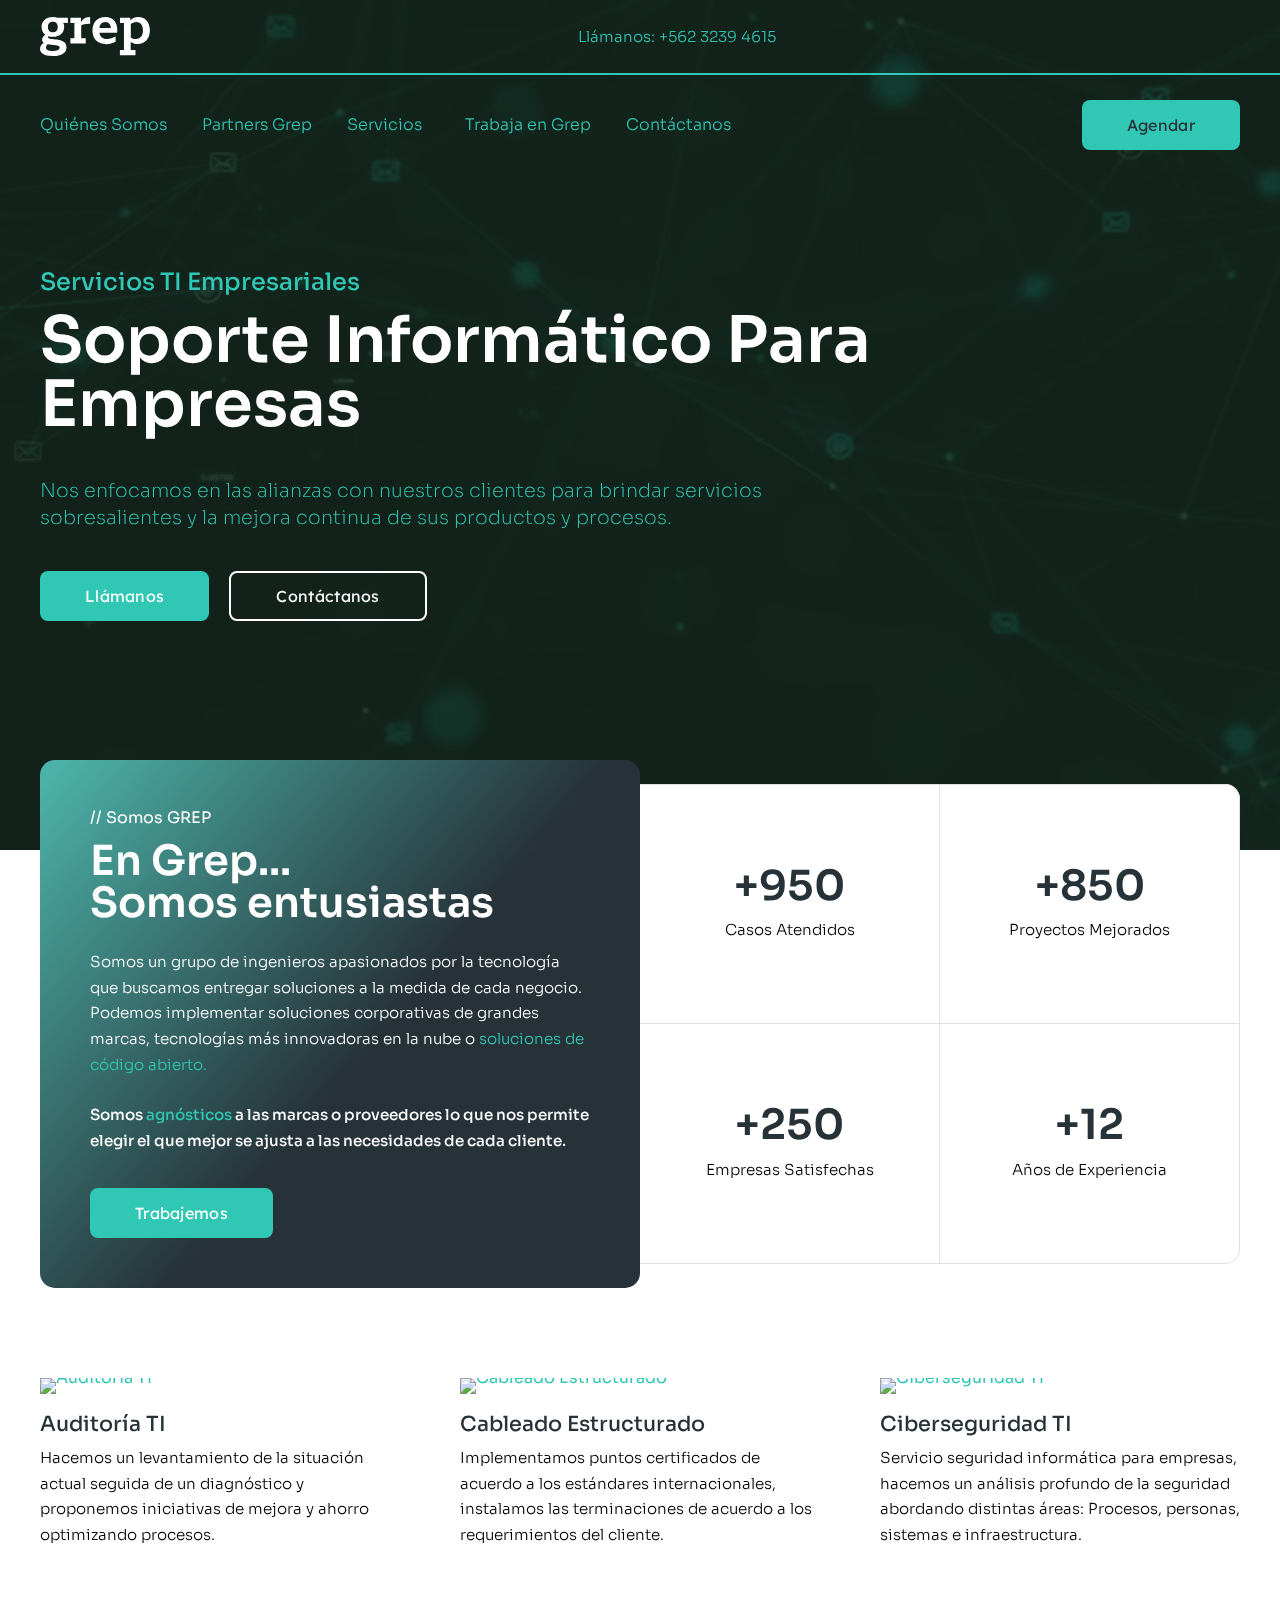
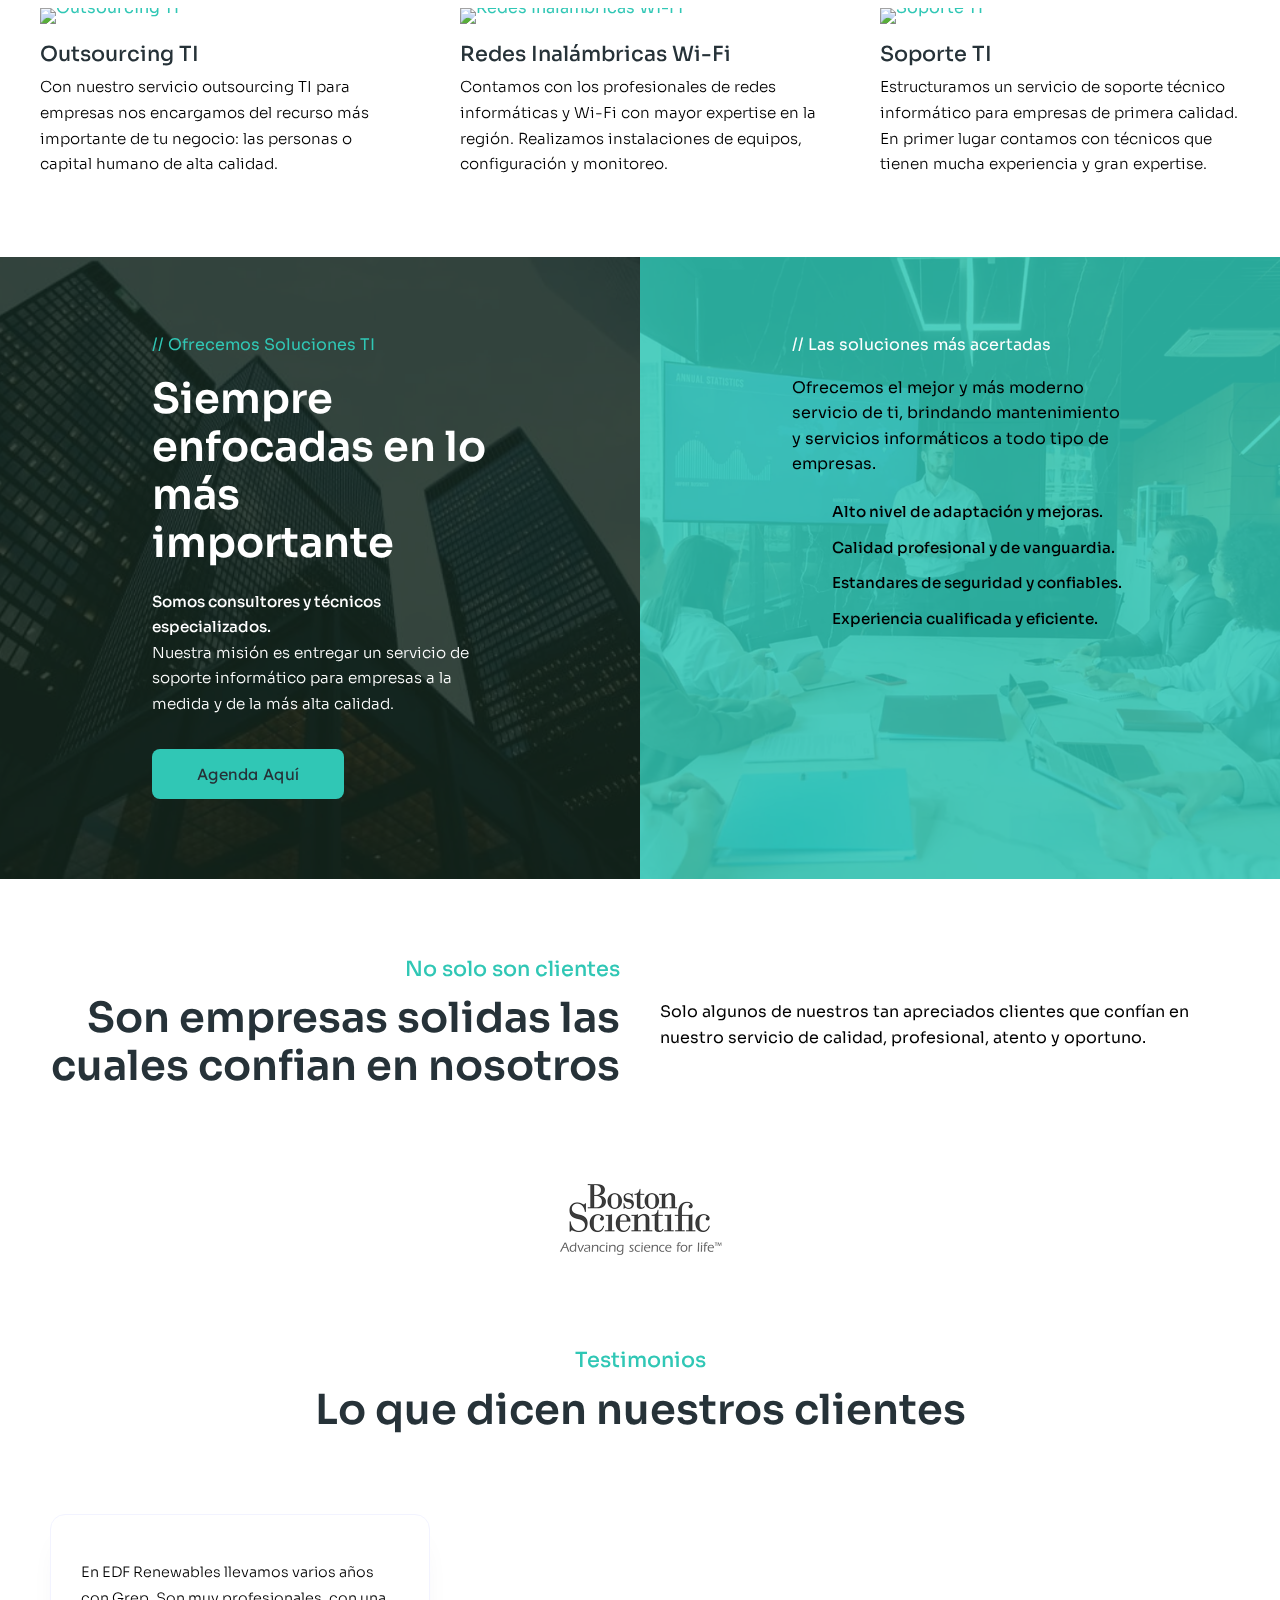
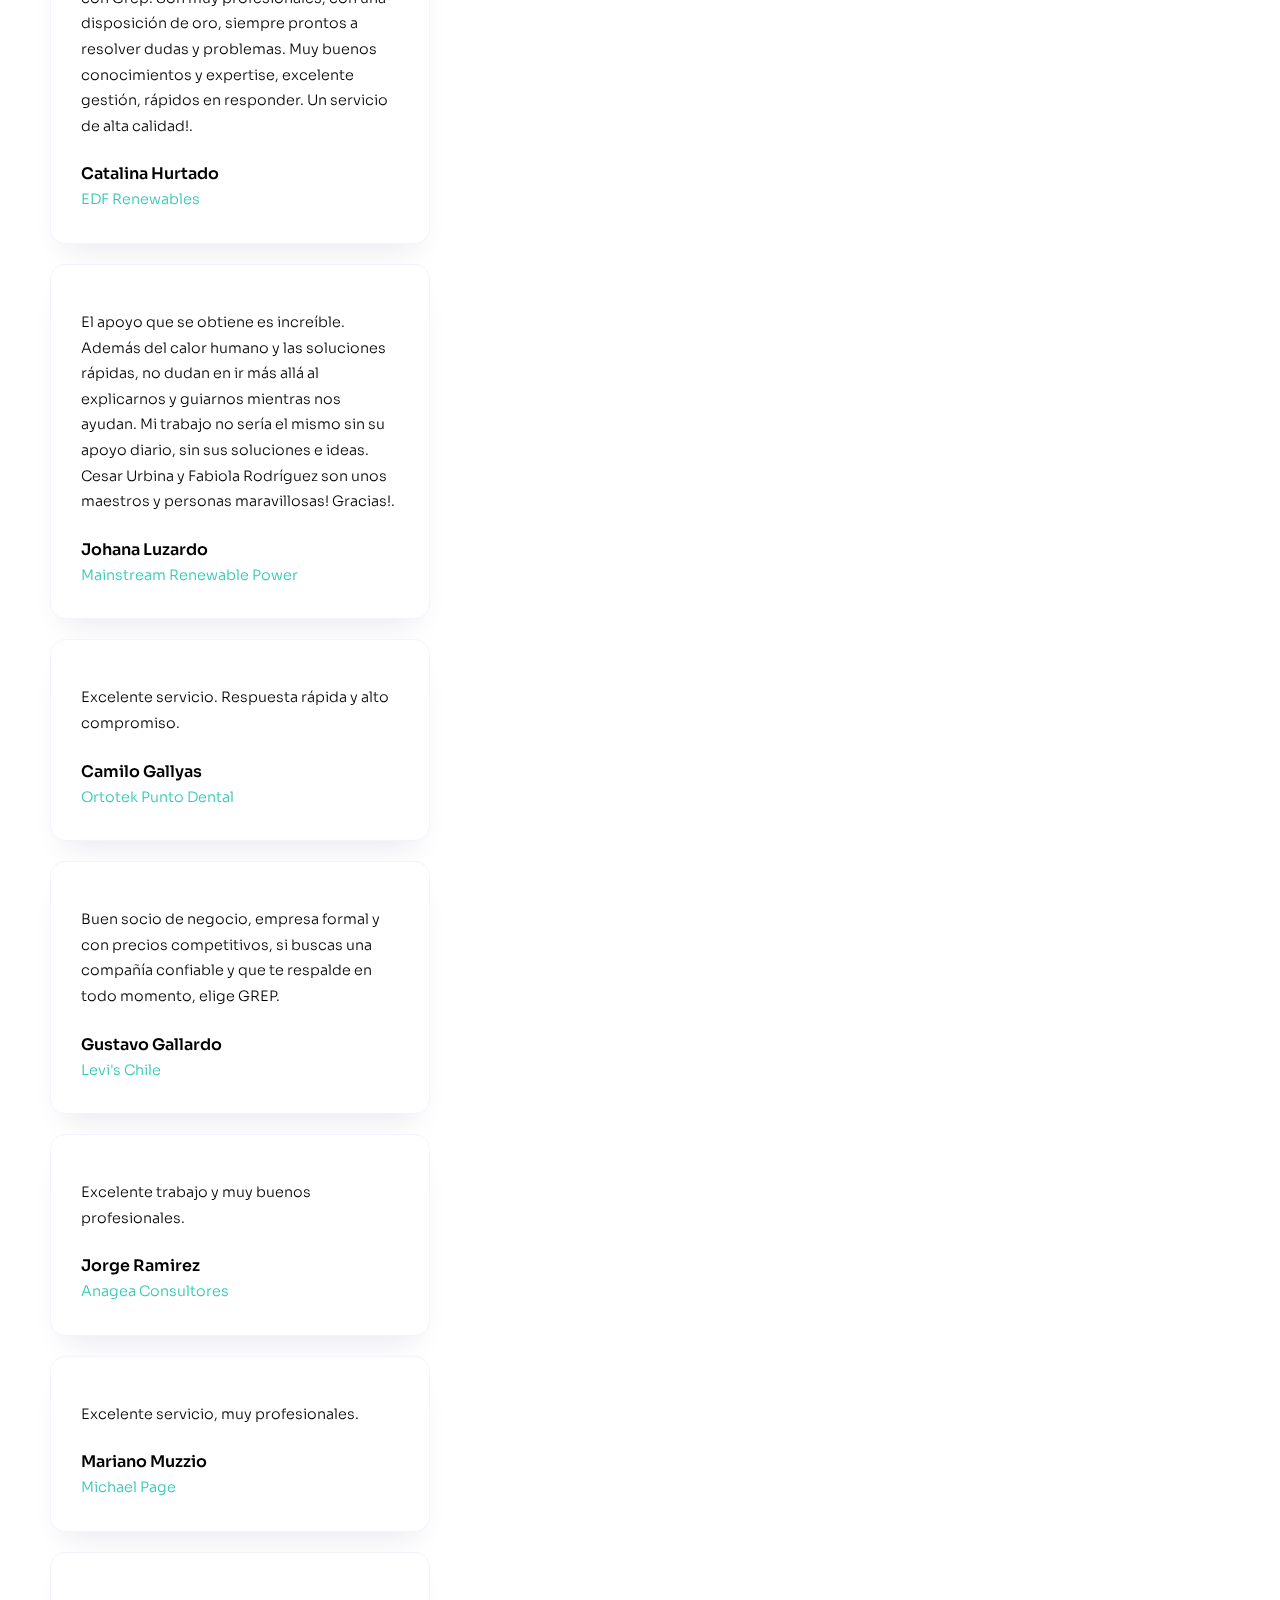
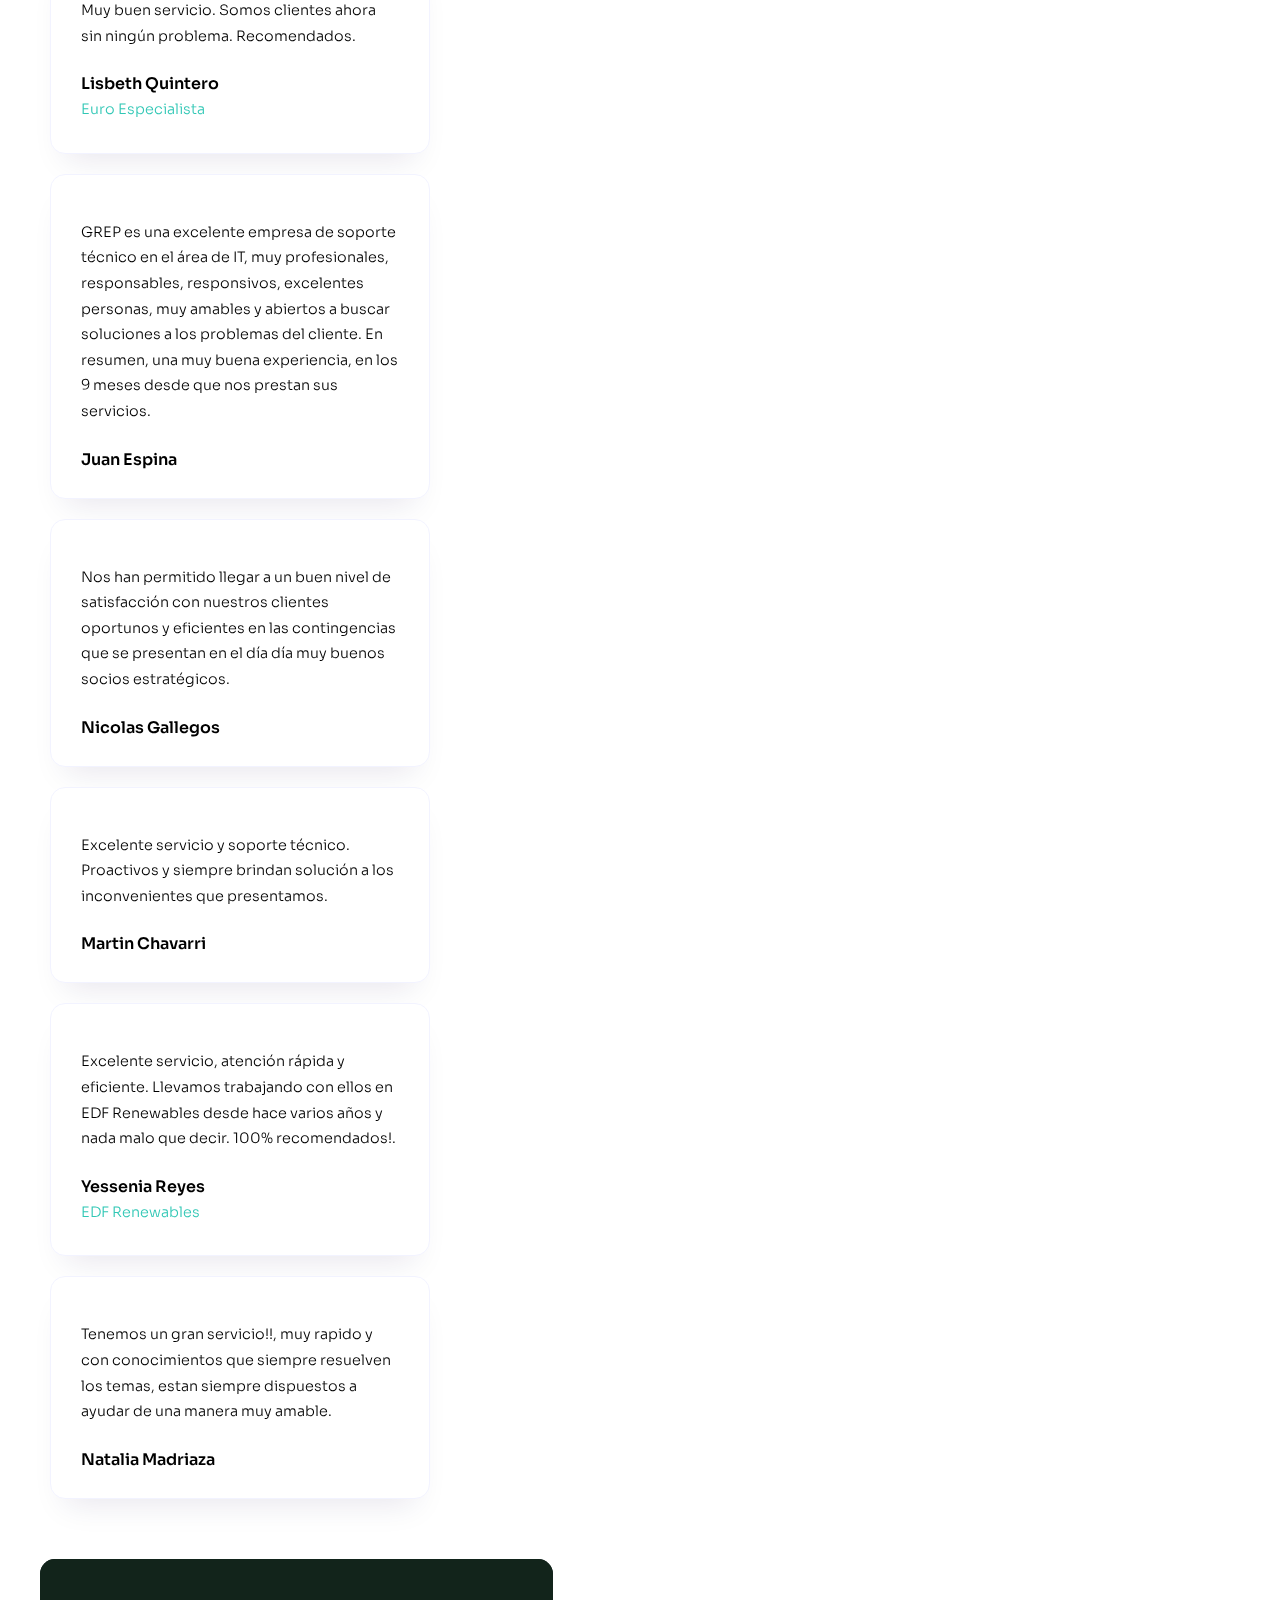
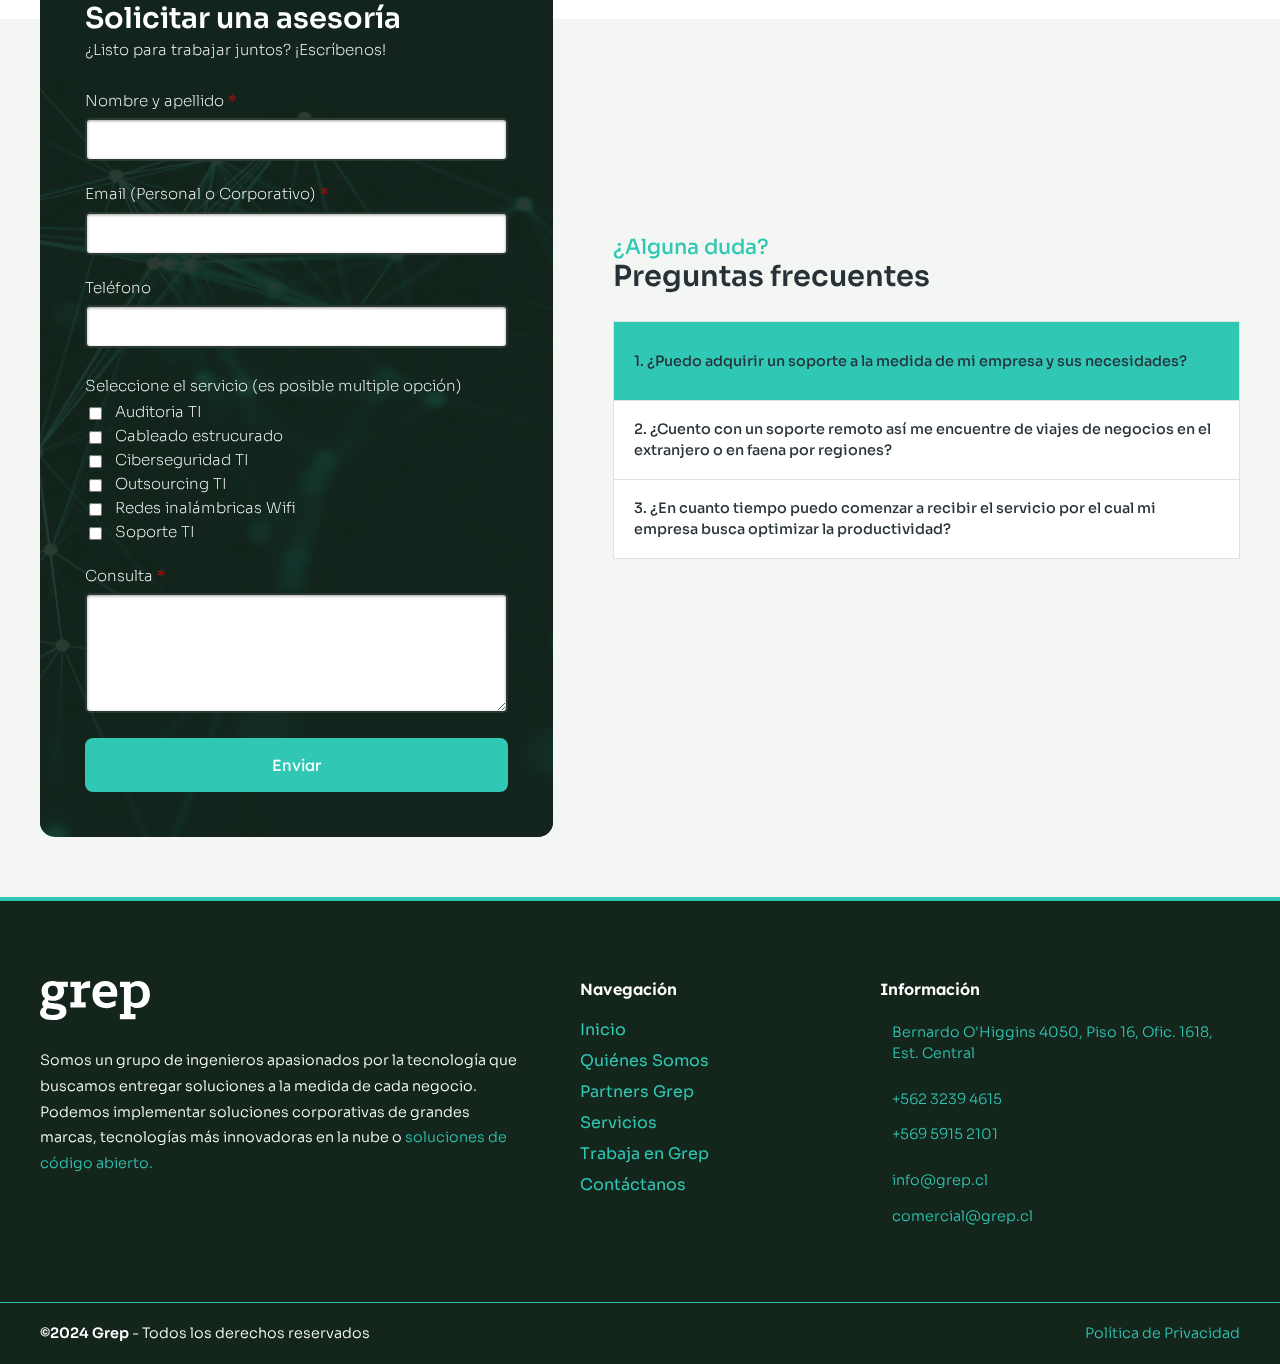
==== commit 07689882: "hero bg update" ====
--- a/index.html
+++ b/index.html
@@ -92,6 +92,10 @@
     </div>
   </div>
   <div class="hero-main-bg">
+    <video autoplay muted loop class="hero-video-bg">
+      <source src="./img/video-bg-1.mp4" type="video/mp4">
+      <img src="./img/header-bg-alt.webp" alt="background image" class="hero-fallback-bg">
+    </video>
     <div class="hero-container">
       <div class="hero-content">
         <div class="title-wrapper">
--- a/style/style.css
+++ b/style/style.css
@@ -1 +1 @@
-@import"https://fonts.googleapis.com/css2?family=Lexend:wght@100..900&family=Sora:wght@100..800&display=swap";*,*:before,*:after{box-sizing:border-box}html,body,div,span,object,iframe,figure,h1,h2,h3,h4,h5,h6,p,blockquote,pre,a,code,em,img,small,strike,strong,sub,sup,tt,b,u,i,ol,ul,li,fieldset,form,label,table,caption,tbody,tfoot,thead,tr,th,td,main,canvas,embed,footer,header,nav,section,video{margin:0;padding:0;border:0;font-size:100%;font:inherit;vertical-align:baseline;text-rendering:optimizeLegibility;-webkit-font-smoothing:antialiased;text-size-adjust:none}footer,header,nav,section,main{display:block}body{line-height:1}ol,ul{list-style:none}blockquote,q{quotes:none}blockquote:before,blockquote:after,q:before,q:after{content:"";content:none}table{border-collapse:collapse;border-spacing:0}h1{font-family:"Sora",sans-serif;font-size:4rem;line-height:4rem;font-weight:600;text-transform:capitalize;color:#263238}h1.h1-hero-title{color:#fff}h1.h1-center{text-align:center}h2{font-family:"Sora",sans-serif;font-size:2.6rem;line-height:2.6rem;font-weight:600;color:#263238}h2.h2-white{color:#fff;font-weight:600}h2.h2-two-lines{line-height:3rem}h2.h2-form-title{font-size:1.8rem;line-height:1.8rem}h3{font-family:"Sora",sans-serif;font-size:1.3rem;line-height:1.3rem;font-weight:500}h3.h3-primary{color:#30c7b5}h3.h3-hero-subtitle{color:#30c7b5;font-size:1.5rem;line-height:1.5rem;font-weight:500}h4{font-family:"Sora",sans-serif;font-size:1rem;line-height:1rem;font-weight:400}h4.h4-white{color:#fff}h4.h4-primary{color:#30c7b5}h4.h4-two-lines{line-height:1.6rem}h4.h4-bold{font-weight:600}p{font-family:"Sora",sans-serif;font-size:.95rem;line-height:1.6rem;font-weight:300}p.p-hero-text{color:#30c7b5;font-family:"Sora",sans-serif;font-size:1.2rem;line-height:1.7rem;font-weight:200}p.p-bold{font-weight:500}p.p-white{color:#fff}p.p-primary{color:#30c7b5}a{text-decoration:none;color:#30c7b5;transition:all .3s ease}a.h3-link{color:#263238}a.h3-link:hover{color:#30c7b5}a.img-link{line-height:0;overflow:hidden;border-radius:0 0 15px 0}span.span-red{color:red}span.span-bold{font-weight:500}html,body{font-family:"Sora",sans-serif}.base-container{max-width:1320px;padding:0 40px 0px 40px;margin:auto}.base-container-rel{max-width:1320px;padding:0 40px 0px 40px;margin:auto}.gray-container{max-width:100%;background-color:#f3f6f3}.two-col-wrapper{display:grid;grid-template-columns:repeat(2, 1fr);row-gap:60px;column-gap:60px}.col-wrapper{width:100%;display:flex;flex-flow:column nowrap;gap:40px}.col-img{max-width:100%;max-height:100%}.title-wrapper{display:flex;flex-flow:column nowrap;gap:15px}.text-wrapper{display:flex;flex-flow:column nowrap;gap:30px}.separator-updn{margin:80px 0px}.separator-up{margin-top:80px}.separator-dn{margin-bottom:80px}.separator-dn-spec{margin-bottom:120px}.button-ghost-w,.button-b,.button-a{font-family:"Lexend",sans-serif;display:inline-block;padding:17px 45px;border-radius:8px;font-size:1rem;line-height:1rem;letter-spacing:.3px;font-weight:300;text-decoration:none;cursor:pointer;box-sizing:border-box;transition:all .3s ease}.button-a{font-weight:400;color:#263238;background-color:#30c7b5}.button-a:hover{color:#30c7b5;background-color:#fff}.button-b{font-weight:400;color:#fff;background-color:#30c7b5}.button-b:hover{color:#30c7b5;background-color:#fff}.button-ghost-w{padding:15px 45px;font-weight:400;color:#fff;background-color:rgba(255,255,255,0);border:2px solid #fff}.button-ghost-w:hover{color:#30c7b5;background-color:#fff}.button-fix-margin{margin-top:10px}.title-one-col-wrapper{display:flex;flex-flow:column nowrap;gap:15px}.title-one-col-wrapper h2{text-align:center}.title-one-col-wrapper h3{text-align:center}.title-two-col-grid{display:grid;grid-template-columns:repeat(2, 1fr);gap:40px;align-items:center}.title-two-col-grid h2,.title-two-col-grid h3{text-align:right}.title-two-col-item{display:flex;flex-flow:column nowrap;gap:15px}.clients-carousel-wrapper{padding:50px 0}.swiper{width:100%;height:160px;padding:0px 40px}.swiper-slide{display:flex;justify-content:center;align-items:center}.logo-carousel{max-width:200px;height:auto;filter:grayscale(100%);transition:filter .3s ease}.logo-carousel:hover{filter:grayscale(0%)}.custom-button{position:absolute;top:50%;transform:translateY(-50%);width:40px;height:40px;color:#263238;cursor:pointer;z-index:10;display:flex;justify-content:center;align-items:center;transition:all .3s ease}.custom-button .custom-button:focus,.custom-button .custom-button:active{outline:none;box-shadow:none}.custom-button:hover{color:#30c7b5}.custom-button i{font-size:23px}.custom-next-button{right:0px}.custom-prev-button{left:0px}.partners-grid{max-width:100%;display:grid;grid-template-columns:repeat(4, 1fr);row-gap:60px;column-gap:60px}.partners-grid img{max-width:100%;filter:grayscale(100%);transition:filter .3s ease}.partners-grid img:hover{filter:grayscale(0%)}.hero-main-bg{position:relative;height:850px;background-color:rgba(20,38,28,.9);overflow:hidden}.hero-main-bg video{position:absolute;top:50%;left:50%;width:100%;height:850px;object-fit:cover;transform:translate(-50%, -50%);z-index:-1}.nav-bar-wrapper-desktop{position:absolute;z-index:2;width:100%}.nav-bar-row-a{border-bottom:2px solid #30c7b5}.nav-bar-row-subwrapper{max-width:1320px;margin:auto;padding:17px 40px 17px 40px;display:flex;flex-flow:row nowrap;justify-content:space-between;align-items:center}.nav-bar-row-subwrapper p{color:#30c7b5;font-size:.95rem;font-weight:300;line-height:0px}.nav-bar-row-subwrapper a{color:#30c7b5;text-decoration:none;font-size:.95rem;font-weight:300;line-height:0px;transition:all .3s ease}.nav-bar-row-subwrapper a:hover{color:#fff}.social-icons-wrapper{display:flex;flex-flow:row nowrap;gap:18px}.icon-link{transition:all .3s ease}.icon-link:hover{color:#fff}.social-icon-a{font-size:25px}.header-logo-img{width:110px}.nav-bar-row-b{max-width:1320px;margin:auto;padding:20px 40px 0 40px;display:flex;flex-flow:row nowrap;justify-content:space-between;align-items:center}.nav-list{display:flex;flex-flow:row nowrap;gap:35px;align-items:center}.nav-list-item{line-height:60px}.nav-list-link{display:block;color:#30c7b5;text-decoration:none;font-size:1rem;font-weight:300;transition:all .3s ease}.nav-list-link:hover{transform:scale(1.1)}.nav-list-link.active{color:#fff}.chevron-down-ico{margin-left:8px;font-size:12px;line-height:12px}.dropdown{position:relative;display:inline-block}.dropdown-content{display:block;position:absolute;left:-15px;background-color:#30c7b5;box-shadow:0px 8px 16px 0px rgba(0,0,0,.2);z-index:1;border-radius:10px;opacity:0;transform:translateY(-10px);transition:all .3s ease;visibility:hidden}.dropdown-content a{display:block;text-wrap:nowrap;color:#fff;padding:25px 40px;text-decoration:none;font-size:.95rem;font-weight:200;line-height:.95rem;border-bottom:1px solid rgba(255,255,255,.137)}.dropdown-content a:hover{background-color:#35d3bc;border-radius:10px}.dropdown:hover .dropdown-content{opacity:1;transform:translateY(0);visibility:visible}.nav-bar-wrapper-mobile{display:none;position:absolute;z-index:2;width:100%;transition:transform .3s ease-in-out;transform:translateY(0)}.nav-bar-wrapper-mobile.prefixed{transform:translateY(-100%)}.nav-bar-wrapper-mobile.fixed{position:fixed;background-color:#12231a;transform:translateY(-100%)}.nav-bar-wrapper-mobile.fixed.show{transform:translateY(0)}.hamb-link{width:50px;height:50px;display:flex;justify-content:center;align-items:center;background-color:#30c7b5;background-color:rgba(255,255,255,0);transition:all .3s ease-in-out;border:none}.hamb-link i{font-size:20px;color:#fff}.hamb-link.active{background-color:#30c7b5}.nav-mob-deploy{position:absolute;z-index:2;background-color:#12231a;width:100%;position:absolute;right:0px;top:86px;height:0;overflow:hidden;transition:all .3s ease-in-out}.nav-mob-deploy.open{height:440px;padding:40px 0;border-bottom:2px solid #30c7b5}.nav-mob-deploy ul{margin-left:20px;display:flex;flex-flow:column nowrap;gap:35px}.nav-mob-deploy a{font-family:"Sora",sans-serif;text-decoration:none;font-size:1rem;font-weight:400}.nav-mob-deploy a.active{color:#fff}.hero-container{max-width:1320px;margin:auto;padding:0 40px 0px 40px}.hero-content{max-width:70%;padding-top:270px;display:flex;flex-flow:column nowrap;gap:40px}.hero-buttons-wrapper{display:flex;flex-flow:row nowrap;gap:20px;align-items:center}.hero-main-internal{height:auto}.hero-content-internal{max-width:100%;padding-top:255px;padding-bottom:120px;display:flex;flex-flow:column nowrap;gap:40px}.post-header-container{position:relative;top:-90px;max-width:1320px;padding:0 40px 0px 40px;margin:auto}.post-header-wrapper{max-width:100%;display:flex;flex-flow:row nowrap;align-items:center}.post-header-left{max-width:50%;padding:50px;background-image:linear-gradient(130deg, #4db6ac 0%, #263238 55%);border-radius:15px;display:flex;flex-flow:column nowrap;align-items:flex-start;gap:25px}.post-header-right-grid{width:50%;border-radius:0 15px 15px 0;background-color:#fff;display:grid;grid-template-columns:repeat(2, 1fr);gap:0px;padding:0px}.post-header-right-item{height:240px;display:flex;flex-flow:column nowrap;justify-content:center;align-items:center;gap:10px}.post-header-right-item:nth-child(1){border:1px solid #e1e1e1;border-left:none}.post-header-right-item:nth-child(2){border-radius:0 15px 0 0;border:1px solid #e1e1e1;border-left:none}.post-header-right-item:nth-child(3){border:1px solid #e1e1e1;border-top:none;border-left:none}.post-header-right-item:nth-child(4){border-radius:0 0 15px 0;border:1px solid #e1e1e1;border-top:none;border-left:none}.counter-wrapper{display:flex;flex-flow:row nowrap}.three-col-services-grid{display:grid;grid-template-columns:repeat(3, 1fr);row-gap:60px;column-gap:60px}.three-col-card{display:flex;flex-flow:column nowrap;gap:20px;align-items:left}.three-col-card-content{display:flex;flex-flow:column nowrap;gap:10px;align-items:flex-start}.tree-col-img{max-width:100%;transition:transform .3s ease-in-out}.tree-col-img:hover{transform:scale(1.1)}.wide-section-container{display:flex;flex-flow:row nowrap;max-width:100%}.wide-section-item{width:50%}.wide-section-item.wide-sec-bg-a{background:url("../img/wide-bg-a.webp") no-repeat center center/cover}.wide-section-item.wide-sec-bg-b{background:url("../img/wide-bg-b.webp") no-repeat center center/cover}.wide-section-int-wrapper{width:100%;height:100%;padding:80px 40px;display:flex;flex-flow:column nowrap;align-items:center}.wide-section-int-wrapper.wide-sec-bg-color-a{background-color:rgba(20,38,28,.85)}.wide-section-int-wrapper.wide-sec-bg-color-b{background-color:rgba(48,199,181,.85)}.wide-section-content-wrapper{width:60%;display:flex;flex-flow:column nowrap;align-items:flex-start;gap:22px}.icon-list-wide-sec li{display:flex;flex-flow:row nowrap;align-items:center;gap:5px;position:relative;margin-bottom:10px;font-family:"Sora",sans-serif;font-size:.95rem;line-height:1.6rem;font-weight:500}.icon-list-wide-sec li i{width:35px;font-size:1.3rem;line-height:1.3rem}.testimonials-grid{width:100%}.testimonials-grid-item{width:calc(33.333% - 20px);padding:30px;margin-bottom:20px;margin-right:10px;margin-left:10px;background:#fff;border:1px solid #f2f3ff;border-radius:15px;box-shadow:0 20px 30px -15px rgba(29,1,80,.1);display:flex;flex-flow:column nowrap;gap:15px}.testimonials-grid-item p{font-size:.9rem}.testimonials-grid-item i{font-size:27px;line-height:27px;color:#30c7b5}.testimonial-name{padding-top:12px}.testimonial-name p{padding-top:5px}.contact-main-wrapper{max-width:100%;display:flex;flex-flow:row nowrap;align-items:center;gap:60px;position:relative;top:-60px}.contact-wrapper{width:45%;border-radius:15px;background:url("../img/form-bg.webp") no-repeat center center/cover}.contact-inner-wrapper{border-radius:15px;padding:45px;background-color:rgba(20,38,28,.9)}.contact-inner-wrapper h2{color:#fff}.contact-inner-wrapper p{color:#fff;font-weight:200}.contact-inner-wrapper form{display:flex;flex-direction:column;gap:25px}.contact-inner-wrapper label{font-size:.95rem;line-height:.95rem;font-weight:200;color:#fff}.contact-inner-wrapper input[type=text],.contact-inner-wrapper textarea{font-size:.9rem;line-height:1.2rem;font-family:"Sora",sans-serif;font-weight:300;color:#263238;background-color:#fff;padding:10px;border:2px solid rgba(20,38,28,.9);border-radius:5px;box-sizing:border-box;box-shadow:inset 0 1px 3px 0 rgba(0,0,0,.363);transition:all .3s ease}.contact-inner-wrapper input[type=text]:focus,.contact-inner-wrapper textarea:focus{border-color:#30c7b5;outline:none}.contact-form-title{display:flex;flex-direction:column;gap:5px;margin-bottom:30px}.field-wrapper{display:flex;flex-direction:column;gap:10px}.checkbox-main-wrapper{display:flex;flex-direction:column;gap:5px}.checkbox-wrapper{display:flex;flex-direction:row;gap:10px}.form-button{font-family:"Lexend",sans-serif;font-size:1rem;color:#fff;display:inline-block;text-align:center;padding:17px 45px;border-radius:8px;background-color:#30c7b5;border:none;text-decoration:none;cursor:pointer;transition:all .3s ease}.form-button:hover{color:#30c7b5;background-color:#fff}.faq-wrapper{width:55%;display:flex;flex-direction:column;gap:30px}.faq-title-wrapper{display:flex;flex-direction:column;gap:5px}.acordeon-wrapper{border-bottom:1px solid #e1e1e1}.acordion-item{height:80px;background-color:#fff;cursor:pointer;padding:0 20px 0 20px;width:100%;border:none;text-align:left;box-sizing:border-box;border:1px solid #e1e1e1;transition:all .3s ease}.acordion-item+.panel{margin-top:-1px}.acordion-item span{font-family:"Sora",sans-serif;color:#263238;font-size:.9rem;line-height:1.3rem;font-weight:500}.acordion-active,.acordion-item:hover{background-color:#30c7b5}.panel{max-height:0;overflow:hidden;border-left:1px solid #e1e1e1;border-right:1px solid #e1e1e1;transition:all .3s ease;background-color:#fff}.panel-content{padding:20px 20px 35px 20px}.panel-content p{font-family:"Lexend",sans-serif;color:#263238;font-size:.9rem;line-height:1.6rem;font-weight:300}.footer-main-bg{border-top:4px solid #30c7b5;background-color:#14261c}.footer-grid-container{max-width:1320px;padding:80px 40px 60px 40px;margin:auto;display:grid;grid-template-columns:2fr 1fr 1.5fr;row-gap:60px;column-gap:60px}.footer-grid-container h4{color:#fff;font-weight:600;font-family:"Lexend",sans-serif}.footer-grid-container p{font-size:.9rem;line-height:1.6rem;font-weight:300}.footer-grid-container li{margin-bottom:15px;transition:all .3s ease;font-size:.9rem;line-height:1.3rem;font-weight:300;display:flex;flex-flow:row nowrap;align-items:center;gap:12px}.footer-grid-container li i{font-size:.9rem;line-height:.9rem;color:#30c7b5}.footer-grid-container a.nav-footer-link{font-size:1rem;line-height:1rem;font-weight:400}.footer-grid-container a:hover{color:#fff}.footer-col-item{display:flex;flex-flow:column nowrap;gap:25px}.footer-col-subitem{display:flex;flex-flow:column nowrap;gap:10px}.logo-img-footer{width:110px}.social-icons-wrapper-footer{display:flex;flex-flow:row nowrap;gap:18px}.icon-link-footer{transition:all .3s ease}.icon-link-footer:hover{color:#fff}.social-icon-b{font-size:25px}.subfooter-main-bg{border-top:1px solid #30c7b5}.subfooter-container{max-width:1320px;padding:18px 40px 18px 40px;margin:auto;display:flex;flex-flow:row nowrap;justify-content:space-between}.subfooter-container p{font-size:.9rem;line-height:1.6rem;font-weight:300}.subfooter-container span{font-weight:600}.subfooter-container a{font-size:.9rem;line-height:1.6rem;font-weight:300;transition:all .3s ease}.subfooter-container a:hover{color:#fff}.quienes-somos-list-wrapper{width:100%;display:flex;flex-flow:row nowrap;gap:30px}.quienes-somos-list-icon{flex:0 0 50px;display:flex;justify-content:center;align-items:center;background-color:#30c7b5;width:50px;height:50px;border-radius:300px}.quienes-somos-list-icon i{font-size:1.4rem;color:#fff}.quienes-somos-list-text{display:flex;flex-flow:column nowrap;gap:15px}.quienes-somos-list-text h3{line-height:1.6rem}@media screen and (max-width: 700px){.swiper{width:200px;height:650px;pointer-events:none;touch-action:none}.logo-carousel{filter:grayscale(0%)}.custom-next-button{display:none}.custom-prev-button{display:none}}@media screen and (max-width: 992px){h1{font-size:3.8rem;line-height:4.2rem}h3{font-size:1.2rem;line-height:1.4rem}h3.h3-hero-subtitle{font-size:1.5rem;line-height:1.5rem}h4{font-size:1rem;line-height:1.3rem}h4.h4-two-lines{line-height:1.6rem}.base-container{padding:0 30px 0px 30px}.base-container-rel{padding:0 30px 0px 30px}.separator-dn-spec{margin-bottom:80px}.partners-grid{grid-template-columns:repeat(3, 1fr);row-gap:60px;column-gap:60px}.partners-grid img{max-width:100%;filter:none;transition:filter .3s ease}.partners-grid img:hover{filter:none}.hero-main-bg{height:auto;padding-bottom:120px}.hero-main-internal{padding-bottom:0px}.nav-bar-row-subwrapper{padding:17px 30px 17px 30px}.nav-bar-wrapper-desktop{display:none}.nav-bar-wrapper-mobile{display:block}.hero-container{padding:0 30px 0px 30px;margin:auto;display:flex;flex-flow:column;align-items:center}.hero-content{max-width:80%;padding-top:190px}.hero-content h1{text-align:center}.hero-content h3{text-align:center}.hero-content p{text-align:center}.hero-buttons-wrapper{display:flex;flex-flow:row nowrap;gap:20px;align-items:center;justify-content:center}.hero-content-internal{padding-top:160px;padding-bottom:90px;display:flex;flex-flow:column nowrap;gap:40px}.post-header-container{top:-50px;padding:0 30px 0px 30px}.three-col-services-grid{row-gap:40px;column-gap:40px}.wide-section-content-wrapper{width:75%}.contact-main-wrapper{gap:40px;top:-50px}.contact-wrapper{width:55%}.contact-inner-wrapper{padding:40px}.faq-wrapper{width:45%}.acordion-item{height:auto;padding:20px 20px 20px 20px}}@media screen and (max-width: 768px){h1{font-size:3.8rem;line-height:4.2rem}.separator-updn{margin:60px 0px}.separator-up{margin-top:60px}.separator-dn{margin-bottom:60px}.separator-dn-spec{margin-bottom:60px}.two-col-wrapper{grid-template-columns:1fr;row-gap:60px;column-gap:60px}.title-two-col-grid{grid-template-columns:repeat(1, 1fr);gap:40px;align-items:center}.title-two-col-grid h2,.title-two-col-grid h3,.title-two-col-grid h4{text-align:center}.partners-grid{grid-template-columns:repeat(3, 1fr);row-gap:40px;column-gap:40px}.hero-main-bg{padding-bottom:100px}.hero-main-internal{padding-bottom:0px}.hero-content{padding-top:180px}.post-header-container{top:0px}.post-header-wrapper{flex-flow:column nowrap;align-items:center;gap:40px}.post-header-left{max-width:100%;padding:40px;gap:25px;margin-top:40px}.post-header-right-grid{width:100%;border-radius:15px 15px 15px 15px}.post-header-right-item{height:180px}.post-header-right-item:nth-child(1){border-left:1px solid #e1e1e1;border-radius:15px 0 0 0}.post-header-right-item:nth-child(3){border-left:1px solid #e1e1e1;border-radius:0 0 0 15px}.three-col-services-grid{padding-top:40px;grid-template-columns:repeat(2, 1fr);row-gap:50px;column-gap:40px}.wide-section-container{flex-flow:column nowrap}.wide-section-item{width:100%}.wide-section-content-wrapper{width:85%}.testimonials-grid-item{width:calc(50% - 20px);margin-bottom:20px;margin-right:10px;margin-left:10px}.contact-main-wrapper{padding:60px 0 60px 0;flex-flow:column nowrap;gap:60px;top:0px}.contact-wrapper{width:100%;order:2}.faq-wrapper{width:100%;order:1}.faq-title-wrapper{display:flex;flex-direction:column;align-items:center;gap:8px}.faq-title-wrapper h2{text-align:center}.faq-title-wrapper h3{text-align:center}.footer-grid-container{padding:60px 40px 60px 40px;grid-template-columns:1fr}}@media screen and (max-width: 576px){h1{font-size:3rem;line-height:3.3rem;font-weight:600;text-transform:capitalize;color:#263238}h1.h1-hero-title{color:#fff}h2{font-family:"Sora",sans-serif;font-size:2.3rem;line-height:2.5rem}h2.h2-two-lines{line-height:2.5rem}h2.h2-form-title{font-size:1.8rem;line-height:2.3rem}h3.h3-hero-subtitle{font-size:1.3rem;line-height:1.6rem;font-weight:500}.base-container{padding:0 20px 0px 20px}.base-container-rel{padding:0 20px 0px 20px}.col-wrapper h2,.col-wrapper h3,.col-wrapper p{text-align:center}.partners-grid{grid-template-columns:repeat(2, 1fr);row-gap:20px;column-gap:20px}.hero-main-bg{padding-bottom:90px}.hero-main-internal{padding-bottom:0px}.hero-main-bg video{height:900px}.nav-bar-row-subwrapper{padding:17px 20px 17px 20px}.hero-container{padding:0 20px 0px 20px}.hero-content{max-width:90%;padding-top:165px}.hero-buttons-wrapper{display:flex;flex-flow:column nowrap;gap:20px}.hero-content-internal{max-width:90%;padding-top:160px;padding-bottom:70px;display:flex;flex-flow:column nowrap;gap:40px}.hero-content-internal h1{line-height:3.5rem}.post-header-container{padding:0 20px 0px 20px}.post-header-left{max-width:100%;padding:40px 30px}.post-header-right-grid{grid-template-columns:1fr;gap:30px}.post-header-right-item{height:150px}.post-header-right-item:nth-child(1){border-radius:15px;border:1px solid #e1e1e1}.post-header-right-item:nth-child(2){border-radius:15px;border:1px solid #e1e1e1}.post-header-right-item:nth-child(3){border-radius:15px;border:1px solid #e1e1e1}.post-header-right-item:nth-child(4){border-radius:15px;border:1px solid #e1e1e1}.three-col-services-grid{grid-template-columns:1fr;row-gap:40px}.wide-section-content-wrapper{width:90%}.testimonials-grid-item{width:100%;margin-bottom:20px;margin-right:0px;margin-left:0px}.contact-inner-wrapper{padding:40px 30px}.quienes-somos-list-wrapper{flex-flow:column nowrap;gap:30px;align-items:center}.quienes-somos-list-icon{flex:0 0 80px;width:80px;height:80px}.quienes-somos-list-icon i{font-size:1.8rem;color:#fff}.footer-grid-container{padding:60px 20px 60px 20px;grid-template-columns:1fr;row-gap:40px}.footer-grid-container li{margin-bottom:20px}.footer-col-item:nth-child(1){margin-bottom:16px}.footer-col-subitem{display:flex;flex-flow:column nowrap;gap:0px}.subfooter-container{max-width:1320px;padding:20px;margin:auto;display:flex;flex-flow:column nowrap;justify-content:flex-start;gap:8px}}/*# sourceMappingURL=style.css.map */
+@import"https://fonts.googleapis.com/css2?family=Lexend:wght@100..900&family=Sora:wght@100..800&display=swap";*,*:before,*:after{box-sizing:border-box}html,body,div,span,object,iframe,figure,h1,h2,h3,h4,h5,h6,p,blockquote,pre,a,code,em,img,small,strike,strong,sub,sup,tt,b,u,i,ol,ul,li,fieldset,form,label,table,caption,tbody,tfoot,thead,tr,th,td,main,canvas,embed,footer,header,nav,section,video{margin:0;padding:0;border:0;font-size:100%;font:inherit;vertical-align:baseline;text-rendering:optimizeLegibility;-webkit-font-smoothing:antialiased;text-size-adjust:none}footer,header,nav,section,main{display:block}body{line-height:1}ol,ul{list-style:none}blockquote,q{quotes:none}blockquote:before,blockquote:after,q:before,q:after{content:"";content:none}table{border-collapse:collapse;border-spacing:0}h1{font-family:"Sora",sans-serif;font-size:4rem;line-height:4rem;font-weight:600;text-transform:capitalize;color:#263238}h1.h1-hero-title{color:#fff}h1.h1-center{text-align:center}h2{font-family:"Sora",sans-serif;font-size:2.6rem;line-height:2.6rem;font-weight:600;color:#263238}h2.h2-white{color:#fff;font-weight:600}h2.h2-two-lines{line-height:3rem}h2.h2-form-title{font-size:1.8rem;line-height:1.8rem}h3{font-family:"Sora",sans-serif;font-size:1.3rem;line-height:1.3rem;font-weight:500}h3.h3-primary{color:#30c7b5}h3.h3-hero-subtitle{color:#30c7b5;font-size:1.5rem;line-height:1.5rem;font-weight:500}h4{font-family:"Sora",sans-serif;font-size:1rem;line-height:1rem;font-weight:400}h4.h4-white{color:#fff}h4.h4-primary{color:#30c7b5}h4.h4-two-lines{line-height:1.6rem}h4.h4-bold{font-weight:600}p{font-family:"Sora",sans-serif;font-size:.95rem;line-height:1.6rem;font-weight:300}p.p-hero-text{color:#30c7b5;font-family:"Sora",sans-serif;font-size:1.2rem;line-height:1.7rem;font-weight:200}p.p-bold{font-weight:500}p.p-white{color:#fff}p.p-primary{color:#30c7b5}a{text-decoration:none;color:#30c7b5;transition:all .3s ease}a.h3-link{color:#263238}a.h3-link:hover{color:#30c7b5}a.img-link{line-height:0;overflow:hidden;border-radius:0 0 15px 0}span.span-red{color:red}span.span-bold{font-weight:500}html,body{font-family:"Sora",sans-serif}.base-container{max-width:1320px;padding:0 40px 0px 40px;margin:auto}.base-container-rel{max-width:1320px;padding:0 40px 0px 40px;margin:auto}.gray-container{max-width:100%;background-color:#f3f6f3}.two-col-wrapper{display:grid;grid-template-columns:repeat(2, 1fr);row-gap:60px;column-gap:60px}.col-wrapper{width:100%;display:flex;flex-flow:column nowrap;gap:40px}.col-img{max-width:100%;max-height:100%}.title-wrapper{display:flex;flex-flow:column nowrap;gap:15px}.text-wrapper{display:flex;flex-flow:column nowrap;gap:30px}.separator-updn{margin:80px 0px}.separator-up{margin-top:80px}.separator-dn{margin-bottom:80px}.separator-dn-spec{margin-bottom:120px}.button-ghost-w,.button-b,.button-a{font-family:"Lexend",sans-serif;display:inline-block;padding:17px 45px;border-radius:8px;font-size:1rem;line-height:1rem;letter-spacing:.3px;font-weight:300;text-decoration:none;cursor:pointer;box-sizing:border-box;transition:all .3s ease}.button-a{font-weight:400;color:#263238;background-color:#30c7b5}.button-a:hover{color:#30c7b5;background-color:#fff}.button-b{font-weight:400;color:#fff;background-color:#30c7b5}.button-b:hover{color:#30c7b5;background-color:#fff}.button-ghost-w{padding:15px 45px;font-weight:400;color:#fff;background-color:rgba(255,255,255,0);border:2px solid #fff}.button-ghost-w:hover{color:#30c7b5;background-color:#fff}.button-fix-margin{margin-top:10px}.title-one-col-wrapper{display:flex;flex-flow:column nowrap;gap:15px}.title-one-col-wrapper h2{text-align:center}.title-one-col-wrapper h3{text-align:center}.title-two-col-grid{display:grid;grid-template-columns:repeat(2, 1fr);gap:40px;align-items:center}.title-two-col-grid h2,.title-two-col-grid h3{text-align:right}.title-two-col-item{display:flex;flex-flow:column nowrap;gap:15px}.clients-carousel-wrapper{padding:50px 0}.swiper{width:100%;height:160px;padding:0px 40px}.swiper-slide{display:flex;justify-content:center;align-items:center}.logo-carousel{max-width:200px;height:auto;filter:grayscale(100%);transition:filter .3s ease}.logo-carousel:hover{filter:grayscale(0%)}.custom-button{position:absolute;top:50%;transform:translateY(-50%);width:40px;height:40px;color:#263238;cursor:pointer;z-index:10;display:flex;justify-content:center;align-items:center;transition:all .3s ease}.custom-button .custom-button:focus,.custom-button .custom-button:active{outline:none;box-shadow:none}.custom-button:hover{color:#30c7b5}.custom-button i{font-size:23px}.custom-next-button{right:0px}.custom-prev-button{left:0px}.partners-grid{max-width:100%;display:grid;grid-template-columns:repeat(4, 1fr);row-gap:60px;column-gap:60px}.partners-grid img{max-width:100%;filter:grayscale(100%);transition:filter .3s ease}.partners-grid img:hover{filter:grayscale(0%)}.hero-main-bg{position:relative;height:850px;background-color:rgba(20,38,28,.9);overflow:hidden}.hero-video-bg,.hero-fallback-bg{position:absolute;top:50%;left:50%;width:100%;height:850px;object-fit:cover;transform:translate(-50%, -50%);z-index:-1}.nav-bar-wrapper-desktop{position:absolute;z-index:2;width:100%}.nav-bar-row-a{border-bottom:2px solid #30c7b5}.nav-bar-row-subwrapper{max-width:1320px;margin:auto;padding:17px 40px 17px 40px;display:flex;flex-flow:row nowrap;justify-content:space-between;align-items:center}.nav-bar-row-subwrapper p{color:#30c7b5;font-size:.95rem;font-weight:300;line-height:0px}.nav-bar-row-subwrapper a{color:#30c7b5;text-decoration:none;font-size:.95rem;font-weight:300;line-height:0px;transition:all .3s ease}.nav-bar-row-subwrapper a:hover{color:#fff}.social-icons-wrapper{display:flex;flex-flow:row nowrap;gap:18px}.icon-link{transition:all .3s ease}.icon-link:hover{color:#fff}.social-icon-a{font-size:25px}.header-logo-img{width:110px}.nav-bar-row-b{max-width:1320px;margin:auto;padding:20px 40px 0 40px;display:flex;flex-flow:row nowrap;justify-content:space-between;align-items:center}.nav-list{display:flex;flex-flow:row nowrap;gap:35px;align-items:center}.nav-list-item{line-height:60px}.nav-list-link{display:block;color:#30c7b5;text-decoration:none;font-size:1rem;font-weight:300;transition:all .3s ease}.nav-list-link:hover{transform:scale(1.1)}.nav-list-link.active{color:#fff}.chevron-down-ico{margin-left:8px;font-size:12px;line-height:12px}.dropdown{position:relative;display:inline-block}.dropdown-content{display:block;position:absolute;left:-15px;background-color:#30c7b5;box-shadow:0px 8px 16px 0px rgba(0,0,0,.2);z-index:1;border-radius:10px;opacity:0;transform:translateY(-10px);transition:all .3s ease;visibility:hidden}.dropdown-content a{display:block;text-wrap:nowrap;color:#fff;padding:25px 40px;text-decoration:none;font-size:.95rem;font-weight:200;line-height:.95rem;border-bottom:1px solid rgba(255,255,255,.137)}.dropdown-content a:hover{background-color:#35d3bc;border-radius:10px}.dropdown:hover .dropdown-content{opacity:1;transform:translateY(0);visibility:visible}.nav-bar-wrapper-mobile{display:none;position:absolute;z-index:2;width:100%;transition:transform .3s ease-in-out;transform:translateY(0)}.nav-bar-wrapper-mobile.prefixed{transform:translateY(-100%)}.nav-bar-wrapper-mobile.fixed{position:fixed;background-color:#12231a;transform:translateY(-100%)}.nav-bar-wrapper-mobile.fixed.show{transform:translateY(0)}.hamb-link{width:50px;height:50px;display:flex;justify-content:center;align-items:center;background-color:#30c7b5;background-color:rgba(255,255,255,0);transition:all .3s ease-in-out;border:none}.hamb-link i{font-size:20px;color:#fff}.hamb-link.active{background-color:#30c7b5}.nav-mob-deploy{position:absolute;z-index:2;background-color:#12231a;width:100%;position:absolute;right:0px;top:86px;height:0;overflow:hidden;transition:all .3s ease-in-out}.nav-mob-deploy.open{height:440px;padding:40px 0;border-bottom:2px solid #30c7b5}.nav-mob-deploy ul{margin-left:20px;display:flex;flex-flow:column nowrap;gap:35px}.nav-mob-deploy a{font-family:"Sora",sans-serif;text-decoration:none;font-size:1rem;font-weight:400}.nav-mob-deploy a.active{color:#fff}.hero-container{max-width:1320px;margin:auto;padding:0 40px 0px 40px}.hero-content{max-width:70%;padding-top:270px;display:flex;flex-flow:column nowrap;gap:40px}.hero-buttons-wrapper{display:flex;flex-flow:row nowrap;gap:20px;align-items:center}.hero-main-internal{height:auto}.hero-content-internal{max-width:100%;padding-top:255px;padding-bottom:120px;display:flex;flex-flow:column nowrap;gap:40px}.post-header-container{position:relative;top:-90px;max-width:1320px;padding:0 40px 0px 40px;margin:auto}.post-header-wrapper{max-width:100%;display:flex;flex-flow:row nowrap;align-items:center}.post-header-left{max-width:50%;padding:50px;background-image:linear-gradient(130deg, #4db6ac 0%, #263238 55%);border-radius:15px;display:flex;flex-flow:column nowrap;align-items:flex-start;gap:25px}.post-header-right-grid{width:50%;border-radius:0 15px 15px 0;background-color:#fff;display:grid;grid-template-columns:repeat(2, 1fr);gap:0px;padding:0px}.post-header-right-item{height:240px;display:flex;flex-flow:column nowrap;justify-content:center;align-items:center;gap:10px}.post-header-right-item:nth-child(1){border:1px solid #e1e1e1;border-left:none}.post-header-right-item:nth-child(2){border-radius:0 15px 0 0;border:1px solid #e1e1e1;border-left:none}.post-header-right-item:nth-child(3){border:1px solid #e1e1e1;border-top:none;border-left:none}.post-header-right-item:nth-child(4){border-radius:0 0 15px 0;border:1px solid #e1e1e1;border-top:none;border-left:none}.counter-wrapper{display:flex;flex-flow:row nowrap}.three-col-services-grid{display:grid;grid-template-columns:repeat(3, 1fr);row-gap:60px;column-gap:60px}.three-col-card{display:flex;flex-flow:column nowrap;gap:20px;align-items:left}.three-col-card-content{display:flex;flex-flow:column nowrap;gap:10px;align-items:flex-start}.tree-col-img{max-width:100%;transition:transform .3s ease-in-out}.tree-col-img:hover{transform:scale(1.1)}.wide-section-container{display:flex;flex-flow:row nowrap;max-width:100%}.wide-section-item{width:50%}.wide-section-item.wide-sec-bg-a{background:url("../img/wide-bg-a.webp") no-repeat center center/cover}.wide-section-item.wide-sec-bg-b{background:url("../img/wide-bg-b.webp") no-repeat center center/cover}.wide-section-int-wrapper{width:100%;height:100%;padding:80px 40px;display:flex;flex-flow:column nowrap;align-items:center}.wide-section-int-wrapper.wide-sec-bg-color-a{background-color:rgba(20,38,28,.85)}.wide-section-int-wrapper.wide-sec-bg-color-b{background-color:rgba(48,199,181,.85)}.wide-section-content-wrapper{width:60%;display:flex;flex-flow:column nowrap;align-items:flex-start;gap:22px}.icon-list-wide-sec li{display:flex;flex-flow:row nowrap;align-items:center;gap:5px;position:relative;margin-bottom:10px;font-family:"Sora",sans-serif;font-size:.95rem;line-height:1.6rem;font-weight:500}.icon-list-wide-sec li i{width:35px;font-size:1.3rem;line-height:1.3rem}.testimonials-grid{width:100%}.testimonials-grid-item{width:calc(33.333% - 20px);padding:30px;margin-bottom:20px;margin-right:10px;margin-left:10px;background:#fff;border:1px solid #f2f3ff;border-radius:15px;box-shadow:0 20px 30px -15px rgba(29,1,80,.1);display:flex;flex-flow:column nowrap;gap:15px}.testimonials-grid-item p{font-size:.9rem}.testimonials-grid-item i{font-size:27px;line-height:27px;color:#30c7b5}.testimonial-name{padding-top:12px}.testimonial-name p{padding-top:5px}.contact-main-wrapper{max-width:100%;display:flex;flex-flow:row nowrap;align-items:center;gap:60px;position:relative;top:-60px}.contact-wrapper{width:45%;border-radius:15px;background:url("../img/form-bg.webp") no-repeat center center/cover}.contact-inner-wrapper{border-radius:15px;padding:45px;background-color:rgba(20,38,28,.9)}.contact-inner-wrapper h2{color:#fff}.contact-inner-wrapper p{color:#fff;font-weight:200}.contact-inner-wrapper form{display:flex;flex-direction:column;gap:25px}.contact-inner-wrapper label{font-size:.95rem;line-height:.95rem;font-weight:200;color:#fff}.contact-inner-wrapper input[type=text],.contact-inner-wrapper textarea{font-size:.9rem;line-height:1.2rem;font-family:"Sora",sans-serif;font-weight:300;color:#263238;background-color:#fff;padding:10px;border:2px solid rgba(20,38,28,.9);border-radius:5px;box-sizing:border-box;box-shadow:inset 0 1px 3px 0 rgba(0,0,0,.363);transition:all .3s ease}.contact-inner-wrapper input[type=text]:focus,.contact-inner-wrapper textarea:focus{border-color:#30c7b5;outline:none}.contact-form-title{display:flex;flex-direction:column;gap:5px;margin-bottom:30px}.field-wrapper{display:flex;flex-direction:column;gap:10px}.checkbox-main-wrapper{display:flex;flex-direction:column;gap:5px}.checkbox-wrapper{display:flex;flex-direction:row;gap:10px}.form-button{font-family:"Lexend",sans-serif;font-size:1rem;color:#fff;display:inline-block;text-align:center;padding:17px 45px;border-radius:8px;background-color:#30c7b5;border:none;text-decoration:none;cursor:pointer;transition:all .3s ease}.form-button:hover{color:#30c7b5;background-color:#fff}.faq-wrapper{width:55%;display:flex;flex-direction:column;gap:30px}.faq-title-wrapper{display:flex;flex-direction:column;gap:5px}.acordeon-wrapper{border-bottom:1px solid #e1e1e1}.acordion-item{height:80px;background-color:#fff;cursor:pointer;padding:0 20px 0 20px;width:100%;border:none;text-align:left;box-sizing:border-box;border:1px solid #e1e1e1;transition:all .3s ease}.acordion-item+.panel{margin-top:-1px}.acordion-item span{font-family:"Sora",sans-serif;color:#263238;font-size:.9rem;line-height:1.3rem;font-weight:500}.acordion-active,.acordion-item:hover{background-color:#30c7b5}.panel{max-height:0;overflow:hidden;border-left:1px solid #e1e1e1;border-right:1px solid #e1e1e1;transition:all .3s ease;background-color:#fff}.panel-content{padding:20px 20px 35px 20px}.panel-content p{font-family:"Lexend",sans-serif;color:#263238;font-size:.9rem;line-height:1.6rem;font-weight:300}.footer-main-bg{border-top:4px solid #30c7b5;background-color:#14261c}.footer-grid-container{max-width:1320px;padding:80px 40px 60px 40px;margin:auto;display:grid;grid-template-columns:2fr 1fr 1.5fr;row-gap:60px;column-gap:60px}.footer-grid-container h4{color:#fff;font-weight:600;font-family:"Lexend",sans-serif}.footer-grid-container p{font-size:.9rem;line-height:1.6rem;font-weight:300}.footer-grid-container li{margin-bottom:15px;transition:all .3s ease;font-size:.9rem;line-height:1.3rem;font-weight:300;display:flex;flex-flow:row nowrap;align-items:center;gap:12px}.footer-grid-container li i{font-size:.9rem;line-height:.9rem;color:#30c7b5}.footer-grid-container a.nav-footer-link{font-size:1rem;line-height:1rem;font-weight:400}.footer-grid-container a:hover{color:#fff}.footer-col-item{display:flex;flex-flow:column nowrap;gap:25px}.footer-col-subitem{display:flex;flex-flow:column nowrap;gap:10px}.logo-img-footer{width:110px}.social-icons-wrapper-footer{display:flex;flex-flow:row nowrap;gap:18px}.icon-link-footer{transition:all .3s ease}.icon-link-footer:hover{color:#fff}.social-icon-b{font-size:25px}.subfooter-main-bg{border-top:1px solid #30c7b5}.subfooter-container{max-width:1320px;padding:18px 40px 18px 40px;margin:auto;display:flex;flex-flow:row nowrap;justify-content:space-between}.subfooter-container p{font-size:.9rem;line-height:1.6rem;font-weight:300}.subfooter-container span{font-weight:600}.subfooter-container a{font-size:.9rem;line-height:1.6rem;font-weight:300;transition:all .3s ease}.subfooter-container a:hover{color:#fff}.quienes-somos-list-wrapper{width:100%;display:flex;flex-flow:row nowrap;gap:30px}.quienes-somos-list-icon{flex:0 0 50px;display:flex;justify-content:center;align-items:center;background-color:#30c7b5;width:50px;height:50px;border-radius:300px}.quienes-somos-list-icon i{font-size:1.4rem;color:#fff}.quienes-somos-list-text{display:flex;flex-flow:column nowrap;gap:15px}.quienes-somos-list-text h3{line-height:1.6rem}@media screen and (max-width: 700px){.swiper{width:200px;height:650px;pointer-events:none;touch-action:none}.logo-carousel{filter:grayscale(0%)}.custom-next-button{display:none}.custom-prev-button{display:none}}@media screen and (max-width: 992px){h1{font-size:3.8rem;line-height:4.2rem}h3{font-size:1.2rem;line-height:1.4rem}h3.h3-hero-subtitle{font-size:1.5rem;line-height:1.5rem}h4{font-size:1rem;line-height:1.3rem}h4.h4-two-lines{line-height:1.6rem}.base-container{padding:0 30px 0px 30px}.base-container-rel{padding:0 30px 0px 30px}.separator-dn-spec{margin-bottom:80px}.partners-grid{grid-template-columns:repeat(3, 1fr);row-gap:60px;column-gap:60px}.partners-grid img{max-width:100%;filter:none;transition:filter .3s ease}.partners-grid img:hover{filter:none}.hero-main-bg{height:auto;padding-bottom:120px}.hero-main-internal{padding-bottom:0px}.nav-bar-row-subwrapper{padding:17px 30px 17px 30px}.nav-bar-wrapper-desktop{display:none}.nav-bar-wrapper-mobile{display:block}.hero-container{padding:0 30px 0px 30px;margin:auto;display:flex;flex-flow:column;align-items:center}.hero-content{max-width:80%;padding-top:190px}.hero-content h1{text-align:center}.hero-content h3{text-align:center}.hero-content p{text-align:center}.hero-buttons-wrapper{display:flex;flex-flow:row nowrap;gap:20px;align-items:center;justify-content:center}.hero-content-internal{padding-top:160px;padding-bottom:90px;display:flex;flex-flow:column nowrap;gap:40px}.post-header-container{top:-50px;padding:0 30px 0px 30px}.three-col-services-grid{row-gap:40px;column-gap:40px}.wide-section-content-wrapper{width:75%}.contact-main-wrapper{gap:40px;top:-50px}.contact-wrapper{width:55%}.contact-inner-wrapper{padding:40px}.faq-wrapper{width:45%}.acordion-item{height:auto;padding:20px 20px 20px 20px}}@media screen and (max-width: 768px){h1{font-size:3.8rem;line-height:4.2rem}.separator-updn{margin:60px 0px}.separator-up{margin-top:60px}.separator-dn{margin-bottom:60px}.separator-dn-spec{margin-bottom:60px}.two-col-wrapper{grid-template-columns:1fr;row-gap:60px;column-gap:60px}.title-two-col-grid{grid-template-columns:repeat(1, 1fr);gap:40px;align-items:center}.title-two-col-grid h2,.title-two-col-grid h3,.title-two-col-grid h4{text-align:center}.partners-grid{grid-template-columns:repeat(3, 1fr);row-gap:40px;column-gap:40px}.hero-main-bg{padding-bottom:100px}.hero-main-internal{padding-bottom:0px}.hero-content{padding-top:180px}.post-header-container{top:0px}.post-header-wrapper{flex-flow:column nowrap;align-items:center;gap:40px}.post-header-left{max-width:100%;padding:40px;gap:25px;margin-top:40px}.post-header-right-grid{width:100%;border-radius:15px 15px 15px 15px}.post-header-right-item{height:180px}.post-header-right-item:nth-child(1){border-left:1px solid #e1e1e1;border-radius:15px 0 0 0}.post-header-right-item:nth-child(3){border-left:1px solid #e1e1e1;border-radius:0 0 0 15px}.three-col-services-grid{padding-top:40px;grid-template-columns:repeat(2, 1fr);row-gap:50px;column-gap:40px}.wide-section-container{flex-flow:column nowrap}.wide-section-item{width:100%}.wide-section-content-wrapper{width:85%}.testimonials-grid-item{width:calc(50% - 20px);margin-bottom:20px;margin-right:10px;margin-left:10px}.contact-main-wrapper{padding:60px 0 60px 0;flex-flow:column nowrap;gap:60px;top:0px}.contact-wrapper{width:100%;order:2}.faq-wrapper{width:100%;order:1}.faq-title-wrapper{display:flex;flex-direction:column;align-items:center;gap:8px}.faq-title-wrapper h2{text-align:center}.faq-title-wrapper h3{text-align:center}.footer-grid-container{padding:60px 40px 60px 40px;grid-template-columns:1fr}}@media screen and (max-width: 576px){h1{font-size:3rem;line-height:3.3rem;font-weight:600;text-transform:capitalize;color:#263238}h1.h1-hero-title{color:#fff}h2{font-family:"Sora",sans-serif;font-size:2.3rem;line-height:2.5rem}h2.h2-two-lines{line-height:2.5rem}h2.h2-form-title{font-size:1.8rem;line-height:2.3rem}h3.h3-hero-subtitle{font-size:1.3rem;line-height:1.6rem;font-weight:500}.base-container{padding:0 20px 0px 20px}.base-container-rel{padding:0 20px 0px 20px}.col-wrapper h2,.col-wrapper h3,.col-wrapper p{text-align:center}.partners-grid{grid-template-columns:repeat(2, 1fr);row-gap:20px;column-gap:20px}.hero-main-bg{padding-bottom:90px}.hero-main-internal{padding-bottom:0px}.hero-main-bg video{height:900px}.nav-bar-row-subwrapper{padding:17px 20px 17px 20px}.hero-container{padding:0 20px 0px 20px}.hero-content{max-width:90%;padding-top:165px}.hero-buttons-wrapper{display:flex;flex-flow:column nowrap;gap:20px}.hero-content-internal{max-width:90%;padding-top:160px;padding-bottom:70px;display:flex;flex-flow:column nowrap;gap:40px}.hero-content-internal h1{line-height:3.5rem}.post-header-container{padding:0 20px 0px 20px}.post-header-left{max-width:100%;padding:40px 30px}.post-header-right-grid{grid-template-columns:1fr;gap:30px}.post-header-right-item{height:150px}.post-header-right-item:nth-child(1){border-radius:15px;border:1px solid #e1e1e1}.post-header-right-item:nth-child(2){border-radius:15px;border:1px solid #e1e1e1}.post-header-right-item:nth-child(3){border-radius:15px;border:1px solid #e1e1e1}.post-header-right-item:nth-child(4){border-radius:15px;border:1px solid #e1e1e1}.three-col-services-grid{grid-template-columns:1fr;row-gap:40px}.wide-section-content-wrapper{width:90%}.testimonials-grid-item{width:100%;margin-bottom:20px;margin-right:0px;margin-left:0px}.contact-inner-wrapper{padding:40px 30px}.quienes-somos-list-wrapper{flex-flow:column nowrap;gap:30px;align-items:center}.quienes-somos-list-icon{flex:0 0 80px;width:80px;height:80px}.quienes-somos-list-icon i{font-size:1.8rem;color:#fff}.footer-grid-container{padding:60px 20px 60px 20px;grid-template-columns:1fr;row-gap:40px}.footer-grid-container li{margin-bottom:20px}.footer-col-item:nth-child(1){margin-bottom:16px}.footer-col-subitem{display:flex;flex-flow:column nowrap;gap:0px}.subfooter-container{max-width:1320px;padding:20px;margin:auto;display:flex;flex-flow:column nowrap;justify-content:flex-start;gap:8px}}/*# sourceMappingURL=style.css.map */
